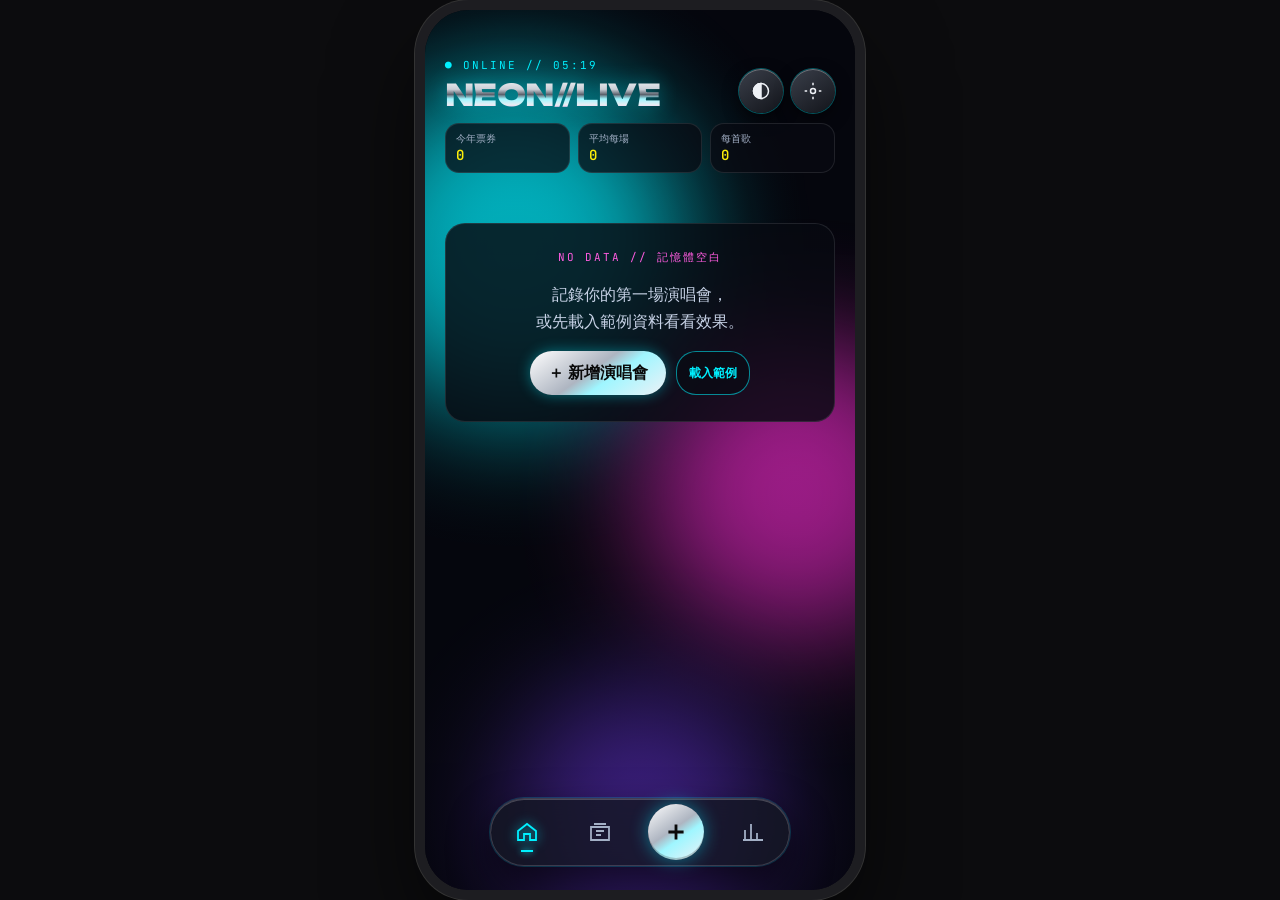
==== index.html @ 644397ce "掃描改回 PP-OCRv5 偵測（1280）並強化 OCR 雜訊容錯 v6 tiny 會把行距窄的票上下行黏在一起；解析支援跨行節目名稱、模糊場館比對、 OCR 漏字的日期時間、區域另起一行；新掃描會" ====
<!doctype html>
<html lang="zh-Hant-TW">
<head>
<meta charset="utf-8">
<meta name="viewport" content="width=device-width, initial-scale=1, viewport-fit=cover">
<title>NEON//LIVE</title>
<meta name="description" content="私人演唱會紀錄：票根、歌單、照片、花費與年度回顧">
<meta name="apple-mobile-web-app-capable" content="yes">
<meta name="mobile-web-app-capable" content="yes">
<meta name="apple-mobile-web-app-status-bar-style" content="black-translucent">
<meta name="apple-mobile-web-app-title" content="NEON LIVE">
<meta name="format-detection" content="telephone=no">
<link rel="manifest" href="manifest.webmanifest">
<link rel="apple-touch-icon" href="icons/apple-touch-icon.png">
<link rel="icon" href="icons/icon-192.png">
<link rel="stylesheet" href="https://fonts.googleapis.com/css2?family=Unbounded:wght@500;800&family=JetBrains+Mono:wght@400;600&display=swap">
<meta name="theme-color" content="#05060d">
<style>
/* 版面基礎：外框、畫面切換、Sheet、提示 */
*{box-sizing:border-box;-webkit-tap-highlight-color:transparent}
html,body{margin:0;height:100%}
body{display:flex;justify-content:center;align-items:center;background:#0c0c0e;-webkit-font-smoothing:antialiased;-webkit-text-size-adjust:100%}
button{font:inherit;color:inherit;background:none;border:0;padding:0;cursor:pointer}
input,textarea,select{font:inherit;font-size:16px;color:inherit}
:focus-visible{outline:2px solid currentColor;outline-offset:2px}
.sr{position:absolute;width:1px;height:1px;overflow:hidden;clip:rect(0 0 0 0);white-space:nowrap}

.app{position:relative;width:100%;max-width:430px;height:100vh;height:100dvh;overflow:hidden}
@media (min-width:600px) and (min-height:900px){
  .app{height:880px;border-radius:44px;box-shadow:0 0 0 10px #1d1d21,0 0 0 11px #333,0 40px 90px rgba(0,0,0,.7)}
}
.screen{position:absolute;inset:0;overflow-y:auto;-webkit-overflow-scrolling:touch;display:none;padding-top:max(env(safe-area-inset-top),24px)}
.screen.on{display:block;animation:pin .28s cubic-bezier(.2,.8,.2,1)}
@keyframes pin{from{opacity:0;transform:translateY(8px)}}

.sheet{position:absolute;inset:0;z-index:50;display:none}
.sheet.on{display:block}
.sheet>.scrim{position:absolute;inset:0;background:rgba(0,0,0,.55);animation:fd .2s}
.sheet>.panel{position:absolute;left:0;right:0;bottom:0;max-height:92%;overflow-y:auto;padding-bottom:max(env(safe-area-inset-bottom),20px);animation:up .32s cubic-bezier(.2,.8,.2,1)}
@keyframes up{from{transform:translateY(100%)}}
@keyframes fd{from{opacity:0}}

.toast{position:absolute;left:16px;right:16px;bottom:120px;z-index:90;padding:12px 14px;opacity:0;transform:translateY(10px);transition:.25s;pointer-events:none;text-align:center}
.toast.on{opacity:1;transform:none}

@media (prefers-reduced-motion:reduce){*,*::before,*::after{animation:none!important;transition:none!important}}
</style>
<style>
.app{color:#eef1f6;font-family:-apple-system,"PingFang TC",sans-serif;background:var(--base);transition:background .4s;
  --chrome:linear-gradient(135deg,#fff 0%,#8d94a0 16%,var(--c2) 30%,#eef1f6 44%,#4d535e 60%,var(--m2) 76%,#f1f4f8 100%);
  --edge:linear-gradient(135deg,#fff,#5d636e 30%,var(--c) 50%,#5d636e 70%,var(--m))}
/* ============ 5 套主題：背景 + 強調色 + 面板 + 票卡底色 一起換 ============ */
.app,[data-theme=aurora]{--c:#00f0ff;--c-rgb:0,240,255;--c2:#9ff6ff;--m:#ff2bd6;--m-rgb:255,43,214;--m2:#ff5ce0;--y:#fcee0a;--y-rgb:252,238,10;--g:#3dffa8;--v:#7a3cff;--v-rgb:122,60,255;
  --mut:#a3b0c6;--panel-rgb:8,10,18;--card1:#141a2a;--card2:#090b14;--cell:#0b0e18;--base:#05060d}
[data-theme=grid]{--c:#ff3db8;--c-rgb:255,61,184;--c2:#ffa3dc;--m:#ff7a1a;--m-rgb:255,122,26;--m2:#ffb070;--y:#ffd23f;--y-rgb:255,210,63;--g:#2ee6ff;--v:#8c28ff;--v-rgb:140,40,255;
  --mut:#c4a8d6;--panel-rgb:20,7,32;--card1:#2a0f3a;--card2:#12061c;--cell:#1a0a26;--base:#0d0418}
[data-theme=prism]{--c:#5fffd2;--c-rgb:95,255,210;--c2:#c8fff0;--m:#b98bff;--m-rgb:185,139,255;--m2:#dcc6ff;--y:#ffe9a8;--y-rgb:255,233,168;--g:#8dffb0;--v:#ff96dc;--v-rgb:255,150,220;
  --mut:#b8b5cc;--panel-rgb:16,16,26;--card1:#1f1d31;--card2:#0e0e18;--cell:#15151f;--base:#0a0a12}
[data-theme=space]{--c:#7fc8ff;--c-rgb:127,200,255;--c2:#cbe8ff;--m:#9b7bff;--m-rgb:155,123,255;--m2:#c4b3ff;--y:#ffe08a;--y-rgb:255,224,138;--g:#7affc8;--v:#5a3cc8;--v-rgb:90,60,200;
  --mut:#9eaacb;--panel-rgb:6,8,20;--card1:#111736;--card2:#060818;--cell:#0a0e22;--base:#03040a}
[data-theme=wave]{--c:#b6ff3b;--c-rgb:182,255,59;--c2:#e1ff9e;--m:#2f7bff;--m-rgb:47,123,255;--m2:#8fb6ff;--y:#ff9f1c;--y-rgb:255,159,28;--g:#3dffa8;--v:#00e5ff;--v-rgb:0,229,255;
  --mut:#a3b6bc;--panel-rgb:6,10,14;--card1:#111a22;--card2:#070b10;--cell:#0b1218;--base:#04070a}
[data-theme=mercury]{--c:#b8e8ff;--c-rgb:184,232,255;--c2:#e6f6ff;--m:#c9cfdb;--m-rgb:201,207,219;--m2:#eef1f6;--y:#ffd36b;--y-rgb:255,211,107;--g:#8affc1;--v:#78829a;--v-rgb:120,130,154;
  --mut:#a7adba;--panel-rgb:14,15,19;--card1:#23262e;--card2:#0f1014;--cell:#17191f;--base:#0b0c10}
[data-theme=laser]{--c:#39ff14;--c-rgb:57,255,20;--c2:#b4ff9e;--m:#ff2244;--m-rgb:255,34,68;--m2:#ff8a9c;--y:#fff200;--y-rgb:255,242,0;--g:#39ff14;--v:#00b4ff;--v-rgb:0,180,255;
  --mut:#a9b3a6;--panel-rgb:8,6,8;--card1:#1a1216;--card2:#0a0608;--cell:#120c0f;--base:#050205}
[data-theme=spot]{--c:#ffd9a0;--c-rgb:255,217,160;--c2:#fff0d6;--m:#ff4d2e;--m-rgb:255,77,46;--m2:#ff9a80;--y:#ffb020;--y-rgb:255,176,32;--g:#9dff8a;--v:#b45a28;--v-rgb:180,90,40;
  --mut:#b9ab98;--panel-rgb:14,10,7;--card1:#2a1f16;--card2:#110c08;--cell:#1a130d;--base:#0b0805}
[data-theme=circuit]{--c:#00ffd0;--c-rgb:0,255,208;--c2:#9dfff0;--m:#ff8a00;--m-rgb:255,138,0;--m2:#ffc070;--y:#ffe14d;--y-rgb:255,225,77;--g:#6bff8a;--v:#0078ff;--v-rgb:0,120,255;
  --mut:#9fb6b1;--panel-rgb:4,12,12;--card1:#0d2224;--card2:#051012;--cell:#081719;--base:#030a0b}
[data-theme=stick]{--c:#ff4fd8;--c-rgb:255,79,216;--c2:#ffb3ee;--m:#8f5bff;--m-rgb:143,91,255;--m2:#c8b0ff;--y:#fff27a;--y-rgb:255,242,122;--g:#5dffc3;--v:#4fc3ff;--v-rgb:79,195,255;
  --mut:#b7a9c9;--panel-rgb:12,6,18;--card1:#26113a;--card2:#10071a;--cell:#190c26;--base:#0a0412}

/* ============ 10 種背景 ============ */
.bg{position:absolute;inset:0;z-index:0;overflow:hidden;pointer-events:none}
.bg::after{content:"";position:absolute;inset:0;background:linear-gradient(180deg,rgba(5,6,13,.15),rgba(5,6,13,.55))}
/* 1 液態極光 */
.bg.aurora{background:var(--base)}
.bg.aurora i{position:absolute;border-radius:50%;filter:blur(60px);opacity:.95}
.bg.aurora i:nth-child(1){width:340px;height:340px;left:-80px;top:8%;background:var(--c);animation:drift1 16s ease-in-out infinite alternate}
.bg.aurora i:nth-child(2){width:300px;height:300px;right:-90px;top:38%;background:var(--m);animation:drift2 19s ease-in-out infinite alternate}
.bg.aurora i:nth-child(3){width:260px;height:260px;left:20%;bottom:-60px;background:var(--v);animation:drift1 22s ease-in-out infinite alternate-reverse}
@keyframes drift1{to{transform:translate(90px,120px) scale(1.25)}}
@keyframes drift2{to{transform:translate(-110px,-90px) scale(.85)}}
/* 2 霓虹網格地平線 */
.bg.grid{background:linear-gradient(180deg,#05040f 0%,#120726 45%,#3a0b45 52%,#05040f 53%)}
.bg.grid .sun{position:absolute;left:50%;top:24%;width:220px;height:220px;margin-left:-110px;border-radius:50%;background:linear-gradient(180deg,var(--y),var(--m) 70%);box-shadow:0 0 80px rgba(var(--m-rgb),.6);-webkit-mask:linear-gradient(#000 52%,transparent 52% 56%,#000 56% 64%,transparent 64% 69%,#000 69% 76%,transparent 76% 82%,#000 82% 87%,transparent 87%);mask:linear-gradient(#000 52%,transparent 52% 56%,#000 56% 64%,transparent 64% 69%,#000 69% 76%,transparent 76% 82%,#000 82% 87%,transparent 87%);opacity:.85}
.bg.grid .floor{position:absolute;left:-50%;right:-50%;top:52%;height:80%;transform-origin:top;transform:perspective(260px) rotateX(62deg);background:repeating-linear-gradient(90deg,rgba(var(--m-rgb),.8) 0 2px,transparent 2px 46px),repeating-linear-gradient(0deg,rgba(var(--c-rgb),.7) 0 2px,transparent 2px 46px);animation:floor 1.4s linear infinite;-webkit-mask:linear-gradient(transparent,#000 30%);mask:linear-gradient(transparent,#000 30%)}
@keyframes floor{to{background-position:0 0,0 46px}}
.bg.grid .hz{position:absolute;left:0;right:0;top:52%;height:2px;background:var(--m2);box-shadow:0 0 20px 4px rgba(var(--m-rgb),.7)}
/* 3 全息稜鏡 */
.bg.prism{background:#07080f}
.bg.prism .foil{position:absolute;inset:-30%;background:conic-gradient(from 0deg at 50% 50%,var(--c),var(--v),var(--m),var(--y),var(--g),var(--c));opacity:.55;filter:blur(24px) saturate(1.4);animation:spin 40s linear infinite}
.bg.prism .sheen{position:absolute;inset:0;background:repeating-linear-gradient(125deg,transparent 0 14px,rgba(255,255,255,.05) 14px 15px),linear-gradient(115deg,transparent 30%,rgba(255,255,255,.18) 45%,transparent 60%);background-size:auto,300% 100%;animation:sheen 7s ease-in-out infinite}
@keyframes sheen{0%{background-position:0 0,120% 0}100%{background-position:0 0,-120% 0}}
/* 4 星塵深空 */
.bg.space{background:radial-gradient(60% 40% at 75% 25%,rgba(var(--v-rgb),.35),transparent 70%),radial-gradient(50% 35% at 20% 70%,rgba(var(--c-rgb),.2),transparent 70%),radial-gradient(40% 30% at 70% 85%,rgba(var(--m-rgb),.22),transparent 70%),#03040a}
.bg.space .st{position:absolute;left:0;top:0;width:2px;height:2px;border-radius:50%;background:transparent}
.bg.space .s1{animation:twinkle 3s ease-in-out infinite alternate}
.bg.space .s2{width:3px;height:3px;filter:drop-shadow(0 0 3px var(--c2));animation:twinkle 5s ease-in-out infinite alternate-reverse}
.bg.space .s3{width:3px;height:3px;animation:float 60s linear infinite}
@keyframes twinkle{from{opacity:.35}to{opacity:1}}
@keyframes float{to{transform:translateY(-200px)}}
/* 5 音波脈衝 */
.bg.wave{background:radial-gradient(80% 50% at 50% 60%,#140a2a,#04050b 75%)}
.bg.wave canvas{position:absolute;inset:0;width:100%;height:100%}
@keyframes spin{to{transform:rotate(360deg)}}
/* 6 液態水銀 */
.bg.mercury{background:radial-gradient(120% 80% at 50% 0%,#2a2d35,var(--base) 70%)}
.bg.mercury i{position:absolute;border-radius:50%;background:radial-gradient(circle at 32% 28%,#fff 0,#dfe3ea 10%,#8d94a0 34%,#3a3f4a 60%,#0b0c10 78%);box-shadow:0 0 50px rgba(var(--c-rgb),.25),inset -10px -14px 30px rgba(var(--c-rgb),.25);animation:merc 16s ease-in-out infinite alternate}
.bg.mercury i:nth-child(1){width:220px;height:220px;left:-60px;top:6%}
.bg.mercury i:nth-child(2){width:150px;height:150px;right:-30px;top:30%;animation-duration:21s;animation-delay:-6s}
.bg.mercury i:nth-child(3){width:260px;height:260px;left:30%;bottom:-90px;animation-duration:25s}
.bg.mercury i:nth-child(4){width:70px;height:70px;left:62%;top:14%;animation-duration:13s;animation-delay:-3s}
.bg.mercury i:nth-child(5){width:44px;height:44px;left:14%;top:58%;animation-duration:11s}
@keyframes merc{50%{transform:translate(30px,-40px) scale(1.08,.93)}100%{transform:translate(-24px,34px) scale(.94,1.07)}}
/* 7 雷射光束 */
.bg.laser{background:radial-gradient(90% 50% at 50% 105%,rgba(var(--m-rgb),.25),transparent 70%),var(--base)}
.bg.laser .beam{position:absolute;left:50%;bottom:-4%;width:3px;height:150%;margin-left:-1px;transform-origin:50% 100%;background:linear-gradient(to top,rgba(var(--c-rgb),1),rgba(var(--c-rgb),0) 85%);box-shadow:0 0 14px 2px rgba(var(--c-rgb),.7);animation:sweep 5s ease-in-out infinite alternate}
.bg.laser .beam:nth-child(even){background:linear-gradient(to top,rgba(var(--m-rgb),1),rgba(var(--m-rgb),0) 85%);box-shadow:0 0 14px 2px rgba(var(--m-rgb),.7);animation-direction:alternate-reverse}
.bg.laser .beam:nth-child(1){animation-delay:0s}.bg.laser .beam:nth-child(2){animation-delay:-1s}.bg.laser .beam:nth-child(3){animation-delay:-2s;animation-duration:6s}.bg.laser .beam:nth-child(4){animation-delay:-3s;animation-duration:7s}.bg.laser .beam:nth-child(5){animation-delay:-4s}.bg.laser .beam:nth-child(6){animation-delay:-2.5s;animation-duration:4s}
.bg.laser .haze{position:absolute;inset:0;background:radial-gradient(60% 30% at 30% 40%,rgba(255,255,255,.05),transparent),radial-gradient(60% 30% at 70% 60%,rgba(255,255,255,.04),transparent);animation:drift1 20s ease-in-out infinite alternate}
@keyframes sweep{from{transform:rotate(-58deg)}to{transform:rotate(58deg)}}
/* 8 舞台聚光 */
.bg.spot{background:radial-gradient(70% 18% at 50% 100%,rgba(var(--y-rgb),.25),transparent 70%),linear-gradient(180deg,#0b0805,#050403)}
.bg.spot .cone{position:absolute;top:-6%;width:300px;height:118%;margin-left:-150px;transform-origin:50% 0;clip-path:polygon(46% 0,54% 0,100% 100%,0 100%);filter:blur(8px);mix-blend-mode:screen;animation:sway 8s ease-in-out infinite alternate}
.bg.spot .cone:nth-child(1){left:12%;background:linear-gradient(to bottom,rgba(var(--c-rgb),.6),transparent 85%)}
.bg.spot .cone:nth-child(2){left:50%;background:linear-gradient(to bottom,rgba(var(--y-rgb),.55),transparent 85%);animation-duration:10s;animation-direction:alternate-reverse}
.bg.spot .cone:nth-child(3){left:88%;background:linear-gradient(to bottom,rgba(var(--m-rgb),.55),transparent 85%);animation-delay:-4s}
.bg.spot .dust{position:absolute;inset:0;background-image:radial-gradient(1.5px 1.5px at 20% 30%,rgba(255,240,210,.7),transparent),radial-gradient(1px 1px at 60% 50%,rgba(255,240,210,.6),transparent),radial-gradient(1.5px 1.5px at 40% 70%,rgba(255,240,210,.5),transparent),radial-gradient(1px 1px at 80% 20%,rgba(255,240,210,.6),transparent);background-size:180px 220px;animation:float 40s linear infinite}
@keyframes sway{from{transform:rotate(-20deg)}to{transform:rotate(20deg)}}
/* 9 電路脈絡 */
.bg.circuit{background:radial-gradient(80% 60% at 50% 40%,#06191a,var(--base) 75%)}
.bg.circuit svg{position:absolute;inset:0;width:100%;height:100%}
.bg.circuit .base{fill:none;stroke:rgba(var(--c-rgb),.16);stroke-width:2}
.bg.circuit .pulse{fill:none;stroke:var(--c);stroke-width:2.5;stroke-linecap:round;stroke-dasharray:36 520;animation:flow 5s linear infinite;filter:drop-shadow(0 0 5px var(--c))}
.bg.circuit .pulse.o{stroke:var(--m);filter:drop-shadow(0 0 5px var(--m))}
.bg.circuit circle{fill:var(--base);stroke:rgba(var(--c-rgb),.5);stroke-width:2}
@keyframes flow{from{stroke-dashoffset:0}to{stroke-dashoffset:-556}}
/* 10 螢光棒人海 */
.bg.stick{background:radial-gradient(80% 40% at 50% 0%,rgba(var(--m-rgb),.35),transparent 70%),var(--base)}
.bg.stick canvas{position:absolute;inset:0;width:100%;height:100%}

.screen{z-index:2;padding:max(env(safe-area-inset-top),48px) 0 120px}
.mono{font-family:"JetBrains Mono",monospace}
.kick{font:11px "JetBrains Mono",monospace;letter-spacing:.18em;color:var(--c)}
.hd{display:flex;justify-content:space-between;align-items:flex-end;padding:0 20px;gap:8px}
.ct{margin:4px 0 0;font:800 30px Unbounded,sans-serif;letter-spacing:-.02em;background:linear-gradient(180deg,#fff 0%,#c9ced6 36%,#5d636e 50%,var(--c2) 62%,#e9edf3 78%,var(--m2) 100%);-webkit-background-clip:text;background-clip:text;color:transparent;filter:drop-shadow(0 0 10px rgba(var(--c-rgb),.35))}
.knob{width:44px;height:44px;border-radius:22px;display:grid;place-items:center;flex:none;background:linear-gradient(145deg,#3a3f4a,#12141a);box-shadow:inset 0 1px 0 rgba(255,255,255,.3),0 0 0 1px rgba(var(--c-rgb),.35),0 6px 16px rgba(0,0,0,.5)}
.edge{padding:1px;border-radius:18px;background:var(--edge)}
.edge>.in{border-radius:17px;background:rgba(var(--panel-rgb),.9)}
.cdbar{margin:14px 20px 0;display:block;width:calc(100% - 40px);text-align:left}
.cdbar .in{padding:10px 14px;display:flex;align-items:center;gap:12px}
.cd{display:flex;gap:5px;font-family:"JetBrains Mono",monospace;text-align:center}
.cd b{display:block;font-size:19px;font-weight:600;color:var(--c);text-shadow:0 0 10px rgba(var(--c-rgb),.7)}
.cd small{font-size:9px;color:var(--mut)}
.cd i{font-style:normal;font-size:19px;color:#3a4357}
.money{margin:10px 20px 0;display:grid;grid-template-columns:1fr 1fr 1fr;gap:8px;width:calc(100% - 40px);text-align:left}
.money span{padding:8px 10px;border-radius:14px;background:rgba(var(--panel-rgb),.75);border:1px solid rgba(255,255,255,.1)}
.money small{display:block;font-size:10px;color:var(--mut)}
.money b{font:600 14px "JetBrains Mono",monospace;color:var(--y)}
.track{display:flex;overflow-x:auto;scroll-snap-type:x mandatory;padding:18px calc(50% - 140px) 14px;scrollbar-width:none}
.track::-webkit-scrollbar{display:none}
.tk{flex:0 0 280px;height:430px;margin:0 -16px;scroll-snap-align:center;border-radius:30px;padding:3px;background:var(--chrome);box-shadow:0 30px 60px rgba(0,0,0,.65),0 0 36px rgba(var(--c-rgb),.2),0 0 60px rgba(var(--m-rgb),.14);text-align:left;transition:transform .08s linear;
  -webkit-mask:radial-gradient(circle 12px at 0 247px,transparent 97%,#000) left/51% 100% no-repeat,radial-gradient(circle 12px at 100% 247px,transparent 97%,#000) right/51% 100% no-repeat;
  mask:radial-gradient(circle 12px at 0 247px,transparent 97%,#000) left/51% 100% no-repeat,radial-gradient(circle 12px at 100% 247px,transparent 97%,#000) right/51% 100% no-repeat}
.tk .in{position:relative;display:flex;flex-direction:column;height:100%;border-radius:27px;overflow:hidden;background:linear-gradient(170deg,var(--card1),var(--card2) 70%)}
.tk .art{position:relative;display:block;height:244px}
.tk .art::after{content:"";position:absolute;inset:0;background:repeating-linear-gradient(105deg,transparent 0 16px,rgba(200,230,255,.1) 16px 17px),linear-gradient(to top,rgba(9,11,20,.95),transparent 55%)}
.tk .st{position:absolute;top:14px;left:16px;z-index:1;font:10px "JetBrains Mono",monospace;letter-spacing:.18em;padding:3px 7px;border:1px solid currentColor;background:rgba(0,0,0,.45)}
.tk .px{position:absolute;top:12px;right:16px;z-index:1;font:600 12px "JetBrains Mono",monospace;color:var(--y);padding:3px 8px;border-radius:10px;background:rgba(0,0,0,.5)}
.tk .day{position:absolute;left:16px;bottom:12px;z-index:1;font:800 48px/1 Unbounded,sans-serif;text-shadow:0 0 18px rgba(var(--c-rgb),.5)}
.tk .day small{font:600 14px "JetBrains Mono","PingFang TC",monospace;margin-left:8px;color:#c7d2e6;letter-spacing:.06em;text-shadow:none}
.tk .tear{display:block;border-top:2px dashed rgba(255,255,255,.22);margin:0 18px}
.tk .mt{padding:14px 18px 0;display:flex;flex-direction:column;gap:4px}
.tk .ar{font:800 20px Unbounded,-apple-system,"PingFang TC",sans-serif;white-space:nowrap;overflow:hidden;text-overflow:ellipsis}
.tk .ft{margin-top:auto;padding:0 18px 18px;display:flex;justify-content:space-between;align-items:flex-end}
.bc{width:96px;height:26px;opacity:.8;background:repeating-linear-gradient(90deg,#c7d2e6 0 2px,transparent 2px 4px,#c7d2e6 4px 5px,transparent 5px 8px,#c7d2e6 8px 11px,transparent 11px 13px)}
.holo{position:absolute;top:0;right:0;bottom:0;width:5px;background:linear-gradient(180deg,var(--c),var(--m),var(--y),var(--g),var(--c));background-size:100% 300%;opacity:.75;animation:holo 6s linear infinite}
@keyframes holo{to{background-position:0 300%}}
.dots{display:flex;justify-content:center;gap:6px}
.dots span{width:6px;height:6px;border-radius:3px;background:#3a4357;transition:width .2s}
.dots span.on{width:22px;background:var(--c);box-shadow:0 0 8px var(--c)}
.c{color:var(--c)}.m{color:var(--m2)}.y{color:var(--y)}.g{color:var(--g)}
.search{margin:16px 20px 12px}
.search .in{display:flex;align-items:center;gap:8px;padding:0 14px}
.search input{flex:1;min-height:46px;background:none;border:0;outline:0}
.seg{display:flex;gap:6px;padding:0 20px 8px;overflow-x:auto}
.seg button{min-height:36px;padding:0 14px;border-radius:18px;border:1px solid rgba(255,255,255,.16);font-size:13px;color:var(--mut);flex:none;background:rgba(var(--panel-rgb),.6)}
.seg button[aria-pressed=true]{background:var(--chrome);color:#0a0a0a;font-weight:700;border-color:transparent}
.row{display:flex;margin:0 20px 12px;width:calc(100% - 40px);border-radius:20px;padding:2px;background:var(--chrome);text-align:left}
.row .in{flex:1;display:flex;border-radius:18px;overflow:hidden;background:linear-gradient(170deg,var(--card1),var(--card2))}
.row .sw{width:70px;flex:none;display:flex;flex-direction:column;align-items:center;justify-content:center;border-right:2px dashed rgba(255,255,255,.2)}
.row .sw b{font:800 24px Unbounded,sans-serif}
.row .sw small{font:10px "JetBrains Mono",monospace;color:var(--mut)}
.row .tx{flex:1;min-width:0;padding:12px 14px}
.row .tx b{display:block;white-space:nowrap;overflow:hidden;text-overflow:ellipsis}
.row .tx span{font-size:13px;color:var(--mut)}
.row .pr{padding:12px 14px 12px 0;text-align:right;font:600 13px "JetBrains Mono",monospace;color:var(--y);align-self:center}
.glass{margin:0 20px 12px;padding:16px;border-radius:20px;background:rgba(var(--panel-rgb),.82);border:1px solid rgba(255,255,255,.1)}
.big{font:800 32px Unbounded,sans-serif;line-height:1.1}
.lbl{font-size:12px;color:var(--mut)}
.g2{display:grid;grid-template-columns:1fr 1fr;gap:14px}
.meter{height:6px;border-radius:3px;background:rgba(255,255,255,.08);margin-top:4px}
.meter i{display:block;height:100%;border-radius:3px;background:linear-gradient(90deg,var(--c),var(--m));box-shadow:0 0 10px rgba(var(--c-rgb),.5)}
.meter.gold i{background:linear-gradient(90deg,var(--y),var(--m2))}
.vbars{display:flex;align-items:flex-end;gap:10px;height:130px}
.vbars div{flex:1;display:flex;flex-direction:column;align-items:center;justify-content:flex-end;height:100%;gap:4px;font:11px "JetBrains Mono",monospace;color:var(--mut)}
.vbars i{display:block;width:100%;max-width:30px;border-radius:6px 6px 0 0}
nav.pill{position:absolute;left:50%;bottom:max(env(safe-area-inset-bottom),24px);transform:translateX(-50%);z-index:20;width:300px;height:68px;border-radius:34px;display:flex;align-items:center;justify-content:space-around;background:rgba(20,24,34,.78);border:1px solid rgba(255,255,255,.16);box-shadow:inset 0 1px 0 rgba(255,255,255,.22),0 0 0 1px rgba(var(--c-rgb),.18),0 18px 40px rgba(0,0,0,.65);-webkit-backdrop-filter:blur(20px);backdrop-filter:blur(20px)}
nav.pill button{position:relative;width:48px;height:48px;display:grid;place-items:center;color:var(--mut)}
nav.pill button[aria-current]{color:var(--c)}
nav.pill button[aria-current] svg{filter:drop-shadow(0 0 6px rgba(var(--c-rgb),.8))}
nav.pill button[aria-current]::after{content:"";position:absolute;bottom:4px;left:18px;width:12px;height:2px;background:var(--c);box-shadow:0 0 6px var(--c)}
nav.pill .add{width:56px;height:56px;border-radius:28px;color:#0a0a0a;background:linear-gradient(145deg,#fff,#aeb5c1 45%,var(--c2) 60%,#eef1f6);box-shadow:0 0 18px rgba(var(--c-rgb),.45),inset 0 -2px 0 rgba(0,0,0,.2)}
.case{position:relative;height:226px;margin-top:12px}
.disc{position:absolute;left:160px;top:12px;width:196px;height:196px;border-radius:98px;background:conic-gradient(#d9dee6,var(--c),var(--v),var(--m),var(--y),var(--c2),#f1f4f8,#d9dee6);box-shadow:0 0 40px rgba(var(--m-rgb),.35),0 20px 40px rgba(0,0,0,.6);animation:spin 8s linear infinite}
.disc::before{content:"";position:absolute;inset:0;border-radius:50%;background:repeating-radial-gradient(circle,transparent 0 3px,rgba(0,0,0,.1) 3px 4px)}
.disc::after{content:"";position:absolute;left:78px;top:78px;width:40px;height:40px;border-radius:20px;background:var(--card2);border:6px solid #c9ced6;box-sizing:border-box}
.jewel{position:absolute;left:20px;top:0;width:214px;height:214px;border-radius:18px;padding:2px;background:var(--chrome);box-shadow:0 24px 50px rgba(0,0,0,.65)}
.jewel div{position:relative;width:100%;height:100%;border-radius:16px;overflow:hidden;display:flex;align-items:flex-end;padding:14px;box-sizing:border-box;font:800 26px/.95 Unbounded,-apple-system,"PingFang TC",sans-serif;text-shadow:0 0 16px rgba(var(--c-rgb),.6);word-break:break-all}
.facts{display:grid;grid-template-columns:repeat(3,1fr);gap:1px;background:rgba(160,180,220,.16);border-radius:17px;overflow:hidden;margin:0}
.facts div{background:var(--cell);padding:8px 10px;min-width:0}
.facts dt{font:9px "JetBrains Mono",monospace;letter-spacing:.16em;color:var(--mut)}
.facts dd{margin:2px 0 0;font-size:13px;white-space:nowrap;overflow:hidden;text-overflow:ellipsis}
.receipt{margin:12px 16px 0;padding:14px 16px;border-radius:18px;background:rgba(var(--panel-rgb),.88);border:1px solid rgba(var(--y-rgb),.35);font-family:"JetBrains Mono",monospace;font-size:13px}
.receipt .ln{display:flex;justify-content:space-between;padding:4px 0;color:#c7d2e6}
.receipt .tot{border-top:1px dashed rgba(255,255,255,.25);margin-top:6px;padding-top:8px;font-size:16px;color:var(--y);font-weight:600}
.sl{margin:12px 16px 0;padding:4px 14px;border-radius:18px;background:rgba(var(--panel-rgb),.82);border:1px solid rgba(255,255,255,.1)}
.sl div{display:flex;align-items:center;gap:12px;min-height:42px;border-bottom:1px solid rgba(255,255,255,.07)}
.sl div:last-child{border:0}
.sl span{font:12px "JetBrains Mono",monospace;width:20px}
.sl .h{font:10px "JetBrains Mono",monospace;letter-spacing:.25em;color:var(--m2);min-height:30px}
.cbtn{min-height:44px;padding:0 18px;border-radius:22px;font-weight:700;color:#0a0a0a;background:linear-gradient(145deg,#fff,#aeb5c1 45%,var(--c2) 60%,#eef1f6);box-shadow:0 0 14px rgba(var(--c-rgb),.4)}
.bgpick{display:grid;grid-template-columns:1fr 1fr;gap:10px}
.bgpick button{position:relative;height:96px;border-radius:16px;overflow:hidden;text-align:left;padding:10px;display:flex;align-items:flex-end;font-size:13px;font-weight:700;border:2px solid transparent;text-shadow:0 1px 4px #000}
.bgpick .sw3{position:absolute;left:10px;top:10px;display:flex;gap:4px}.bgpick .sw3 i{width:12px;height:12px;border-radius:6px;box-shadow:0 0 0 1px rgba(0,0,0,.5)}
.bgpick button[aria-pressed=true]{border-color:#fff;box-shadow:0 0 16px rgba(var(--c-rgb),.5)}
.bgpick button[aria-pressed=true]::after{content:"使用中";position:absolute;top:8px;right:8px;font-size:10px;padding:2px 6px;border-radius:8px;background:#fff;color:#0a0a0a;text-shadow:none}
.sheet .panel{background:linear-gradient(180deg,var(--card1),var(--card2));border-radius:28px 28px 0 0;padding:10px 20px;box-shadow:0 -1px 0 rgba(var(--c-rgb),.5),0 -20px 60px rgba(var(--c-rgb),.12)}
.grab{width:40px;height:5px;border-radius:3px;background:#3a4357;margin:0 auto 10px}
.f{display:flex;flex-direction:column;gap:12px}
.edhd{position:sticky;top:-10px;z-index:5;display:flex;justify-content:space-between;align-items:center;margin:-10px -20px 0;padding:10px 20px;background:rgba(var(--panel-rgb),.82);-webkit-backdrop-filter:blur(16px);backdrop-filter:blur(16px);border-bottom:1px solid rgba(var(--c-rgb),.18)}   /* 取消／儲存固定在頂端 */
.f label{display:flex;flex-direction:column;gap:6px;font:11px "JetBrains Mono",monospace;letter-spacing:.14em;color:var(--c)}
.f input,.f textarea,.f select{min-height:48px;padding:12px 14px;border-radius:14px;border:1px solid rgba(255,255,255,.14);background:rgba(var(--panel-rgb),.75);color:#eef1f6;font-family:-apple-system,"PingFang TC",sans-serif;letter-spacing:0;-webkit-appearance:none;appearance:none;width:100%}
.f input:focus,.f textarea:focus,.f select:focus{outline:0;border-color:var(--c);box-shadow:0 0 16px rgba(var(--c-rgb),.3)}
.two{display:grid;grid-template-columns:minmax(0,1fr) minmax(0,1fr);gap:10px}
.three{display:grid;grid-template-columns:minmax(0,1.4fr) minmax(0,.8fr) minmax(0,1fr);gap:8px}
.calc{border-radius:14px;padding:12px 14px;background:rgba(var(--y-rgb),.07);border:1px solid rgba(var(--y-rgb),.35);font:13px "JetBrains Mono",monospace;color:#c7d2e6}
.calc b{display:block;font-size:20px;color:var(--y)}
.rate{display:flex;gap:2px}
.rate input{position:absolute;opacity:0}
.rate label{font-size:28px;color:#3a4357;min-width:40px;min-height:44px;display:grid;place-items:center}
.rate input:checked+label{color:var(--y);text-shadow:0 0 10px rgba(var(--y-rgb),.6)}
.toast{border-radius:16px;background:rgba(var(--panel-rgb),.95);border:1px solid var(--c);font:13px "JetBrains Mono",monospace;box-shadow:0 0 20px rgba(var(--c-rgb),.25)}

/* ============ 搶票待辦 ============ */
.todo{margin:10px 20px 0}
.todo .in{padding:12px 14px}
.todo .it{display:flex;align-items:center;gap:8px;min-height:54px;border-top:1px solid rgba(255,255,255,.08)}
.todo .it:nth-child(2){border-top:0}
.todo .t{flex:1;min-width:0;text-align:left;min-height:44px}
.todo .t b{display:block;white-space:nowrap;overflow:hidden;text-overflow:ellipsis}
.cdn{display:block;font:600 12px "JetBrains Mono",monospace;color:var(--y)}
.cdn.live{color:var(--m2);animation:pulse .9s ease-in-out infinite alternate}
@keyframes pulse{to{opacity:.45}}
.chipbtn{min-height:40px;padding:0 12px;border-radius:20px;border:1px solid rgba(var(--c-rgb),.55);color:var(--c);font-size:12px;font-weight:700;flex:none;background:rgba(var(--panel-rgb),.6)}
.chipbtn.solid{background:var(--c);color:#0a0a0a;border-color:transparent}
.chipbtn.warn{border-color:rgba(255,255,255,.2);color:var(--mut)}
/* ============ 檔案庫檢視切換 ============ */
.vt{display:flex;gap:4px;margin:0 20px 10px;padding:3px;border-radius:14px;background:rgba(var(--panel-rgb),.75);border:1px solid rgba(255,255,255,.1)}
.vt button{flex:1;min-height:38px;border-radius:11px;font-size:13px;color:var(--mut)}
.vt button[aria-pressed=true]{background:rgba(var(--c-rgb),.18);color:var(--c);font-weight:700}
.tiles{display:grid;grid-template-columns:1fr 1fr;gap:12px;padding:0 20px}
.tile{border-radius:18px;padding:2px;background:var(--chrome);text-align:left}
.tile .in{display:block;border-radius:16px;overflow:hidden;background:var(--card2)}
.tile .cv{position:relative;display:block;height:130px}
.tile .cv b{position:absolute;left:10px;bottom:6px;font:800 26px Unbounded,sans-serif;text-shadow:0 0 12px rgba(0,0,0,.9)}
.tile .tt{display:block;padding:8px 10px 10px;font-size:14px;font-weight:700;white-space:nowrap;overflow:hidden;text-overflow:ellipsis}
.tile .tt small{display:block;font-weight:500;color:var(--mut);font-size:12px}
/* ============ 月曆 ============ */
.cal{margin:0 20px 12px;padding:12px;border-radius:20px;background:rgba(var(--panel-rgb),.86);border:1px solid rgba(255,255,255,.1)}
.cal .mh{display:flex;justify-content:space-between;align-items:center;margin-bottom:10px}
.cal .mh b{font:800 17px Unbounded,-apple-system,"PingFang TC",sans-serif}
.cal .wk,.cal .days{display:grid;grid-template-columns:repeat(7,minmax(0,1fr));gap:4px}
.cal .wk span{text-align:center;font:10px "JetBrains Mono",monospace;color:var(--mut);padding-bottom:4px}
.cal .d{position:relative;min-height:46px;aspect-ratio:1/1.1;border-radius:10px;font:12px "JetBrains Mono",monospace;color:#c7d2e6;padding:4px 5px;text-align:left;display:flex;align-items:flex-start;overflow:hidden;background:rgba(255,255,255,.03)}
.cal .d.out{opacity:.28}
.cal .d.today{box-shadow:inset 0 0 0 1.5px var(--c)}
.cal .d.has{color:#fff;font-weight:600;text-shadow:0 1px 3px #000;box-shadow:0 0 12px rgba(var(--m-rgb),.4)}
.cal .d.sel{outline:2px solid #fff;outline-offset:1px}
.cal .d .n{position:absolute;right:3px;bottom:3px;font-size:9px;background:rgba(0,0,0,.65);padding:0 4px;border-radius:6px}
.cal .d .sale{position:absolute;left:5px;bottom:5px;width:7px;height:7px;border-radius:4px;background:var(--y);box-shadow:0 0 6px var(--y)}
.legend{display:flex;gap:14px;margin-top:10px;font-size:11px;color:var(--mut);align-items:center}
.legend i{display:inline-block;width:10px;height:10px;border-radius:3px;margin-right:4px;vertical-align:-1px}
/* ============ 詳情分頁 ============ */
.coverbtn{position:absolute;left:28px;top:168px;z-index:2;min-height:36px;padding:0 12px;border-radius:18px;background:rgba(0,0,0,.65);border:1px solid rgba(255,255,255,.35);color:#fff;font-size:12px;font-weight:700;display:flex;align-items:center;gap:6px;cursor:pointer}
.case .jewel div{background-size:cover!important;background-position:center!important}
.dtabs{position:sticky;top:0;z-index:5;display:grid;grid-template-columns:repeat(4,1fr);gap:4px;margin:14px 16px 0;padding:3px;border-radius:16px;background:rgba(var(--panel-rgb),.94);border:1px solid rgba(255,255,255,.1);-webkit-backdrop-filter:blur(12px);backdrop-filter:blur(12px)}
.dtabs button{min-height:42px;border-radius:13px;font-size:13px;color:var(--mut)}
.dtabs button[aria-selected=true]{background:var(--chrome);color:#0a0a0a;font-weight:700}
.steps{display:flex;margin:12px 16px 0;padding:14px 6px 10px;border-radius:18px;background:rgba(var(--panel-rgb),.86);border:1px solid rgba(255,255,255,.1)}
.steps .s{flex:1;display:flex;flex-direction:column;align-items:center;gap:6px;font-size:11px;color:var(--mut);position:relative}
.steps .s i{width:14px;height:14px;border-radius:7px;border:2px solid #3a4357;background:var(--card2);position:relative;z-index:1}
.steps .s::before{content:"";position:absolute;top:6px;right:50%;width:100%;height:2px;background:#3a4357}
.steps .s:first-child::before{display:none}
.steps .s.done i{background:var(--c);border-color:var(--c);box-shadow:0 0 8px var(--c)}
.steps .s.done::before{background:var(--c)}
.steps .s.cur{color:#fff;font-weight:700}
.acts{display:flex;flex-wrap:wrap;gap:8px;margin:10px 16px 0}
.salebox{margin:10px 16px 0;padding:12px 14px;border-radius:16px;border:1px solid rgba(var(--y-rgb),.4);background:rgba(var(--y-rgb),.07)}
.empty{margin:12px 16px 0;padding:22px 16px;border-radius:18px;text-align:center;color:var(--mut);background:rgba(var(--panel-rgb),.8);border:1px dashed rgba(255,255,255,.15)}
/* ============ 照片 ============ */
.ph-sec{margin:12px 16px 0;padding:12px;border-radius:18px;background:rgba(var(--panel-rgb),.86);border:1px solid rgba(255,255,255,.1)}
.ph-grid{display:grid;grid-template-columns:repeat(3,minmax(0,1fr));gap:6px;margin-top:8px}
.ph{position:relative;aspect-ratio:1;border-radius:10px;background-size:cover;background-position:center;overflow:hidden}
.ph>button.open{position:absolute;inset:0}
.ph .x{position:absolute;top:2px;right:2px;width:32px;height:32px;border-radius:16px;background:rgba(0,0,0,.65);color:#fff;font-size:16px}
.ph .cv{position:absolute;left:4px;bottom:4px;min-height:26px;padding:0 8px;border-radius:13px;background:rgba(0,0,0,.65);color:#fff;font-size:11px;font-weight:700}
.ph .cv.on{background:var(--c);color:#0a0a0a}
.addph{aspect-ratio:1;border-radius:10px;border:1.5px dashed rgba(var(--c-rgb),.6);display:flex;flex-direction:column;align-items:center;justify-content:center;gap:2px;color:var(--c);font-size:24px;cursor:pointer}
.addph small{font-size:11px}
.coverpick{display:flex;align-items:center;gap:12px;padding:10px;border-radius:14px;border:1px dashed rgba(var(--c-rgb),.55);cursor:pointer;letter-spacing:0}
.coverpick .pv{width:64px;height:64px;border-radius:12px;flex:none;background:rgba(255,255,255,.06) center/cover;display:grid;place-items:center;color:var(--c);font-size:22px}
/* ============ 分享 ============ */
.tpl{display:grid;grid-template-columns:repeat(3,1fr);gap:6px;margin:6px 0 12px}
.tpl button{min-height:42px;border-radius:12px;border:1px solid rgba(255,255,255,.16);font-size:13px;color:var(--mut)}
.tpl button[aria-pressed=true]{background:var(--chrome);color:#0a0a0a;font-weight:700;border-color:transparent}
.preview{display:block;width:58%;aspect-ratio:9/16;margin:0 auto 12px;border-radius:14px;background:rgba(255,255,255,.05);box-shadow:0 10px 30px rgba(0,0,0,.6);object-fit:cover}
/* ============ 藝人頁 ============ */
.ahero{position:relative;margin:14px 16px 0;height:220px;border-radius:24px;padding:3px;background:var(--chrome)}
.ahero .in{position:relative;height:100%;border-radius:21px;overflow:hidden;display:flex;flex-direction:column;justify-content:flex-end;padding:16px}
.ahero .in::before{content:"";position:absolute;inset:0;background:linear-gradient(to top,rgba(0,0,0,.85),transparent 65%)}
.ahero h2{position:relative;margin:0;font:800 28px/1.1 Unbounded,-apple-system,"PingFang TC",sans-serif;text-shadow:0 0 18px rgba(var(--c-rgb),.6)}
.ahero p{position:relative;margin:4px 0 0;font-size:13px;color:#dfe6f2}
.kpis{display:grid;grid-template-columns:repeat(3,1fr);gap:8px;margin:12px 16px 0}
.kpis div{padding:10px;border-radius:14px;background:rgba(var(--panel-rgb),.85);border:1px solid rgba(255,255,255,.1)}
.kpis b{display:block;font:700 18px "JetBrains Mono",monospace}
.kpis small{font-size:11px;color:var(--mut)}
.linkname{text-align:left;font:inherit;color:inherit;display:inline-flex;align-items:center;gap:6px;min-height:44px}
.linkname svg{flex:none;opacity:.7}
/* ============ 足跡印章 ============ */
.stamps{display:grid;grid-template-columns:repeat(3,minmax(0,1fr));gap:10px}
.stamp{aspect-ratio:1;border-radius:50%;border:3px double currentColor;display:flex;flex-direction:column;align-items:center;justify-content:center;text-align:center;padding:8px;font-size:11px;line-height:1.25;background:radial-gradient(circle,rgba(255,255,255,.04),transparent 70%)}
.stamp b{font-size:12px;display:block;max-width:100%;overflow:hidden;text-overflow:ellipsis;white-space:nowrap}
.stamp .ct{font:800 18px Unbounded,sans-serif;background:none;-webkit-background-clip:initial;background-clip:initial;color:inherit;filter:none;margin:2px 0}
.citychips{display:flex;flex-wrap:wrap;gap:8px}
.citychips span{padding:8px 12px;border-radius:16px;background:rgba(var(--c-rgb),.1);border:1px solid rgba(var(--c-rgb),.35);font-size:13px}
.citychips b{font-family:"JetBrains Mono",monospace;color:var(--c);margin-left:4px}
.catchip{display:inline-block;font-size:10px;padding:2px 7px;border-radius:8px;margin-left:6px;vertical-align:2px;background:rgba(var(--y-rgb),.15);color:var(--y);border:1px solid rgba(var(--y-rgb),.4)}
/* ============ 年度回顧 ============ */
.wentry{display:flex;align-items:center;gap:12px;width:calc(100% - 40px);margin:0 20px 12px;padding:14px 16px;border-radius:20px;text-align:left;color:#0a0a0a;background:var(--chrome);box-shadow:0 0 24px rgba(var(--c-rgb),.35)}
.wentry b{display:block;font:800 17px Unbounded,-apple-system,"PingFang TC",sans-serif}
.wentry small{font-size:12px}
.wrapped{position:absolute;inset:0;z-index:85;display:none;overflow:hidden;background:var(--base)}
.wrapped.on{display:block}
.wrapped .wb{position:absolute;top:max(env(safe-area-inset-top),16px);left:12px;right:60px;display:flex;gap:4px;z-index:4}
.wrapped .wb i{flex:1;height:3px;border-radius:2px;background:rgba(255,255,255,.25);overflow:hidden}
.wrapped .wb i b{display:block;height:100%;width:0;background:#fff}
.wrapped .wb i.done b{width:100%}
.wrapped .wb i.cur b{animation:wfill 6s linear forwards}
.wrapped.paused .wb i.cur b{animation-play-state:paused}
@keyframes wfill{to{width:100%}}
.wrapped .wx{position:absolute;top:calc(max(env(safe-area-inset-top),16px) - 14px);right:8px;z-index:5;width:44px;height:44px;display:grid;place-items:center;color:#fff}
.wrapped .tap{position:absolute;inset:0;z-index:2;display:grid;grid-template-columns:1fr 2fr}
.wrapped .tap button{height:100%}
.wslide{position:absolute;inset:0;padding:90px 28px 70px;display:flex;flex-direction:column;justify-content:center;gap:12px;animation:pin .45s cubic-bezier(.2,.8,.2,1)}
.wslide .k{font:12px "JetBrains Mono",monospace;letter-spacing:.2em;color:var(--c)}
.wslide h3{margin:0;font:800 30px/1.25 Unbounded,-apple-system,"PingFang TC",sans-serif}
.wnum{font:800 110px/1 Unbounded,sans-serif;background:var(--chrome);-webkit-background-clip:text;background-clip:text;color:transparent;filter:drop-shadow(0 0 18px rgba(var(--c-rgb),.45))}
.wnum.sm{font-size:56px}
.wslide p{margin:0;font-size:16px;color:#d8e0ee;line-height:1.6}
.wslide .z{position:relative;z-index:3}
.wmonths{display:flex;align-items:flex-end;gap:5px;height:90px;margin-top:10px}
.wmonths div{flex:1;display:flex;flex-direction:column;align-items:center;justify-content:flex-end;height:100%;gap:4px;font:10px "JetBrains Mono",monospace;color:var(--mut)}
.wmonths i{display:block;width:100%;border-radius:4px 4px 0 0;background:linear-gradient(to top,rgba(var(--m-rgb),.4),var(--m));min-height:2px}
.wcover{width:200px;height:200px;border-radius:24px;padding:3px;background:var(--chrome);box-shadow:0 0 50px rgba(var(--m-rgb),.5)}
.wcover div{width:100%;height:100%;border-radius:21px}
.wsum{display:grid;grid-template-columns:1fr 1fr;gap:10px}
.wsum div{padding:12px;border-radius:16px;background:rgba(255,255,255,.06);border:1px solid rgba(255,255,255,.12)}
.wsum b{display:block;font:800 22px Unbounded,-apple-system,"PingFang TC",sans-serif}
.wsum small{font-size:12px;color:var(--mut)}
.wyears{display:flex;gap:8px;flex-wrap:wrap}
.wyears button{min-height:40px;padding:0 16px;border-radius:20px;border:1px solid rgba(255,255,255,.25);font:600 14px "JetBrains Mono",monospace}
.wyears button[aria-pressed=true]{background:var(--chrome);color:#0a0a0a;border-color:transparent}
/* ============ 場館提示 ============ */
.vsug{display:flex;flex-direction:column;margin-top:-6px;border-radius:14px;overflow:hidden;border:1px solid rgba(var(--c-rgb),.45);background:rgba(var(--panel-rgb),.98);box-shadow:0 12px 30px rgba(0,0,0,.5)}
.vsug[hidden]{display:none}
.vsug button{display:flex;justify-content:space-between;align-items:center;gap:10px;min-height:48px;padding:8px 14px;text-align:left;border-top:1px solid rgba(255,255,255,.07);font-size:15px}
.vsug button:first-child{border-top:0}
.vsug button:active,.vsug button:focus-visible{background:rgba(var(--c-rgb),.15)}
.vsug b{font-weight:600}
.vsug span{font-size:12px;color:var(--mut);flex:none}
/* ============ 操作選單 ============ */
.actmenu{position:absolute;z-index:60;min-width:200px;padding:6px;border-radius:18px;background:rgba(var(--panel-rgb),.94);border:1px solid rgba(255,255,255,.14);box-shadow:0 20px 50px rgba(0,0,0,.6);-webkit-backdrop-filter:blur(20px);backdrop-filter:blur(20px)}
.actmenu[hidden]{display:none}
.actmenu .t{padding:6px 10px 4px;font-size:12px;color:var(--mut)}
.actmenu button{display:flex;align-items:center;gap:12px;width:100%;min-height:46px;padding:0 12px;border-radius:12px;font-size:15px;text-align:left}
.actmenu button:active,.actmenu button:focus-visible{background:rgba(255,255,255,.08)}
.actmenu .danger{color:#ff6b81}
/* ============ 數位票根選擇器 ============ */
.f select{display:none}
.f .pickbtn{position:relative;width:100%;min-width:0;min-height:48px;padding:12px 34px 12px 14px;border-radius:14px;border:1px solid rgba(255,255,255,.14);background:rgba(var(--panel-rgb),.75);color:#eef1f6;font:15px -apple-system,"PingFang TC",sans-serif;letter-spacing:0;text-align:left;white-space:nowrap;overflow:hidden;text-overflow:ellipsis}
.f .pickbtn::after{content:"";position:absolute;right:14px;top:50%;width:7px;height:7px;margin-top:-6px;border:solid var(--c);border-width:0 2px 2px 0;transform:rotate(45deg);opacity:.85}
.f .pickbtn.unset{color:#6b7385}
.f .pickbtn:focus-visible,.f .pickbtn.on{outline:0;border-color:var(--c);box-shadow:0 0 16px rgba(var(--c-rgb),.3)}
.tkimp{display:grid;grid-template-columns:1fr 1fr;gap:10px}
.tkimp button{display:flex;align-items:center;justify-content:center;gap:8px;min-height:46px;border-radius:14px;border:1px solid rgba(var(--c-rgb),.45);background:rgba(var(--c-rgb),.08);color:var(--c);font:600 14px -apple-system,"PingFang TC",sans-serif}
.tkimp button:active{background:rgba(var(--c-rgb),.2)}
.tkhint{margin:0 0 10px;font-size:13px;line-height:1.6;color:var(--mut)}
#tkText{width:100%;min-height:150px;padding:12px 14px;border-radius:14px;border:1px solid rgba(255,255,255,.14);background:rgba(var(--panel-rgb),.75);color:#eef1f6;font:14px/1.5 -apple-system,"PingFang TC",sans-serif;resize:vertical}
#tkText:focus{outline:0;border-color:var(--c)}
.tkguide{margin:0 0 12px;padding:0 0 0 20px;display:grid;gap:8px;font-size:13px;line-height:1.6;color:var(--mut)}
.tkguide[hidden]{display:none}
.tkprog{position:relative;height:40px;margin-bottom:10px;border-radius:12px;overflow:hidden;background:rgba(var(--c-rgb),.08);border:1px solid rgba(var(--c-rgb),.35)}
.tkprog[hidden]{display:none}
.tkprog i{position:absolute;left:0;top:0;bottom:0;width:0;background:linear-gradient(90deg,rgba(var(--c-rgb),.35),rgba(var(--m-rgb),.35));transition:width .3s}
.tkprog span{position:relative;display:block;line-height:38px;text-align:center;font:600 13px -apple-system,"PingFang TC",sans-serif;color:#eef1f6}
.scsteps{margin:0;padding-left:20px;color:#c7d2e6;line-height:1.7;font-size:14px}
.tkguide b{color:#eef1f6}
.tkguide em{font-style:normal;color:var(--c)}
.f .filled{border-color:var(--c)!important;box-shadow:0 0 18px rgba(var(--c-rgb),.45)!important;transition:box-shadow .6s,border-color .6s}
.picker{position:absolute;inset:0;z-index:70;display:none}
.picker.on{display:block}
.picker>.scrim{position:absolute;inset:0;background:rgba(0,0,0,.55);animation:fd .2s}
.picker .pk{position:absolute;left:0;right:0;bottom:0;padding:10px 20px max(env(safe-area-inset-bottom),20px);border-radius:28px 28px 0 0;background:linear-gradient(180deg,var(--card1),var(--card2));box-shadow:0 -1px 0 rgba(var(--c-rgb),.55),0 -20px 60px rgba(var(--c-rgb),.16);animation:up .3s cubic-bezier(.2,.8,.2,1)}
.pkhd{display:flex;align-items:center;justify-content:space-between;gap:10px;margin:2px 0 8px}
.pkhd small{display:block;font:11px "JetBrains Mono",monospace;letter-spacing:.16em;color:var(--c)}
.pkhd b{display:block;font:700 19px -apple-system,"PingFang TC",sans-serif;color:#eef1f6;margin-top:2px}
.pkhd span{display:flex;gap:8px}
.pkhd button{min-height:40px;padding:0 14px;border-radius:20px;font:600 14px -apple-system,"PingFang TC",sans-serif;color:var(--c);border:1px solid rgba(var(--c-rgb),.5)}
.pkhd button[hidden]{display:none}
.pkhd .pkclear{color:var(--mut);border-color:rgba(255,255,255,.18)}
.wheels{position:relative;display:grid;height:220px;-webkit-mask:linear-gradient(transparent,#000 28%,#000 72%,transparent);mask:linear-gradient(transparent,#000 28%,#000 72%,transparent)}
.wheels::before{content:"";position:absolute;left:0;right:0;top:90px;height:40px;border-radius:12px;background:rgba(var(--c-rgb),.14);border:1px solid rgba(var(--c-rgb),.45);box-shadow:0 0 18px rgba(var(--c-rgb),.18);pointer-events:none}
.wheel{overflow-y:auto;scroll-snap-type:y mandatory;padding:90px 0;scrollbar-width:none;overscroll-behavior:contain}
.wheel::-webkit-scrollbar{display:none}
.wheel div{height:40px;line-height:40px;text-align:center;scroll-snap-align:center;font:600 19px -apple-system,"PingFang TC",sans-serif;color:#eef1f6;white-space:nowrap}
.wheels.many .wheel div{font-size:17px}
.pkok{display:block;width:100%;margin-top:12px}
.ticketview{position:absolute;inset:0;z-index:88;display:none;flex-direction:column;background:rgba(var(--panel-rgb),.97);-webkit-backdrop-filter:blur(20px);backdrop-filter:blur(20px);padding:max(env(safe-area-inset-top),20px) 0 max(env(safe-area-inset-bottom),18px)}
.ticketview.on{display:flex}
.tvhd{display:flex;justify-content:space-between;align-items:center;padding:0 16px 8px}
.tvhd b{font-size:17px}
.tvtrack{flex:1;min-height:0;display:flex;gap:14px;overflow-x:auto;scroll-snap-type:x mandatory;padding:6px 15%;scrollbar-width:none}
.tvtrack::-webkit-scrollbar{display:none}
.tvs{flex:0 0 70%;scroll-snap-align:center;display:flex;flex-direction:column;align-items:center;gap:8px;min-height:0}
.tvs b{font-size:13px;color:var(--mut);font-weight:600}
.tvimg{flex:1;min-height:0;width:100%;border-radius:16px;overflow:hidden;background:transparent;display:grid;place-items:center}
.tvimg span{font-size:13px;color:var(--mut)}
.tvimg img{width:100%;height:100%;object-fit:contain;display:block}
.tvnav{display:flex;justify-content:center;align-items:center;gap:22px;margin-top:12px}
.tvnav span{font:600 14px "JetBrains Mono",monospace;min-width:64px;text-align:center}
.tvdots{display:flex;justify-content:center;gap:5px;margin:10px 0 14px}
.tvdots i{width:6px;height:6px;border-radius:3px;background:rgba(255,255,255,.25)}
.tvdots i.on{width:18px;background:var(--c)}
.tvbtns{display:grid;grid-template-columns:1fr 1fr;gap:12px;padding:0 16px}
.tvbtns button{min-height:52px;border-radius:26px;font-weight:700;font-size:15px;display:flex;align-items:center;justify-content:center;gap:8px}
.lightbox{position:absolute;inset:0;z-index:70;background:rgba(0,0,0,.94);display:none;align-items:center;justify-content:center}
.lightbox.on{display:flex}
.lightbox img{max-width:100%;max-height:100%}
</style>
</head>
<body>
<div class="app">
  <div class="bg" id="bg" aria-hidden="true"></div>

  <main class="screen" data-screen="home">
    <div class="hd"><div><div class="kick">● ONLINE // <span id="clock"></span></div><h1 class="ct">NEON//LIVE</h1></div>
      <div style="display:flex;gap:8px"><button class="knob" id="cycleBg" aria-label="切換背景"><svg width="20" height="20" viewBox="0 0 24 24" fill="none" stroke="#eef1f6" stroke-width="1.8" aria-hidden="true"><circle cx="12" cy="12" r="9"/><path d="M12 3a9 9 0 0 0 0 18z" fill="#eef1f6"/></svg></button><button class="knob" data-go="sys" aria-label="系統設定"><svg width="20" height="20" viewBox="0 0 24 24" fill="none" stroke="#eef1f6" stroke-width="1.8" aria-hidden="true"><circle cx="12" cy="12" r="3"/><path d="M12 2v3M12 19v3M2 12h3M19 12h3"/></svg></button></div></div>
    <div id="cdwrap"></div>
    <div id="todo"></div>
    <button class="money" data-go="stats" id="money" aria-label="查看花費統計"></button>
    <div class="track" id="track"></div>
    <div class="dots" id="dots" aria-hidden="true"></div>
    <div id="homeEmpty"></div>
  </main>

  <main class="screen" data-screen="archive">
    <div class="hd"><div><div class="kick">ARCHIVE // 全部場次</div><h1 class="ct">ARCHIVE</h1></div></div>
    <label class="search edge" style="display:block"><span class="in"><span class="sr">搜尋</span><svg width="18" height="18" viewBox="0 0 24 24" fill="none" stroke="var(--c)" stroke-width="2" aria-hidden="true"><circle cx="11" cy="11" r="7"/><path d="m20 20-3.5-3.5"/></svg><input id="q" type="search" placeholder="藝人、場館、歌曲"></span></label>
    <div class="seg" id="seg"><button data-f="all" aria-pressed="true">全部</button><button data-f="attended" aria-pressed="false">已參加</button><button data-f="going" aria-pressed="false">即將</button><button data-f="presale" aria-pressed="false">等開賣</button><button data-f="wish" aria-pressed="false">想看</button></div>
    <div class="seg" id="cseg" aria-label="活動分類"></div>
    <div class="vt" id="vt" role="group" aria-label="檢視方式"><button data-v="list" aria-pressed="true">清單</button><button data-v="tiles" aria-pressed="false">卡片</button><button data-v="cal" aria-pressed="false">月曆</button></div>
    <div id="alist"></div>
  </main>

  <main class="screen" data-screen="stats">
    <div class="hd"><div><div class="kick">ANALYTICS // 數據</div><h1 class="ct">STATS</h1></div></div>
    <div class="seg" id="sseg" style="padding-top:14px"><button data-t="money" aria-pressed="true">票價花費</button><button data-t="shows" aria-pressed="false">場次</button><button data-t="map" aria-pressed="false">足跡</button></div>
    <div id="sbody" style="margin-top:6px"></div>
  </main>

  <main class="screen" data-screen="sys">
    <div class="hd"><div><div class="kick">SYSTEM // CONFIG</div><h1 class="ct">SYSTEM</h1></div><button class="knob" data-go="home" aria-label="關閉"><svg width="20" height="20" viewBox="0 0 24 24" fill="none" stroke="#eef1f6" stroke-width="2" aria-hidden="true"><path d="m6 6 12 12M18 6 6 18"/></svg></button></div>
    <div class="glass" style="margin-top:16px"><div class="kick" style="margin-bottom:10px">背景 BACKGROUND</div><div class="bgpick" id="bgpick"></div></div>
    <div class="glass"><div class="kick" style="margin-bottom:8px">票券匯入捷徑 SHORTCUT</div>
      <p class="lbl" style="margin:0 0 12px;line-height:1.6">用 iPhone 內建的文字辨識讀票券照片，在「照片」按分享就能一鍵拷貝票券文字。辨識在手機上完成，不會上傳。</p>
      <button type="button" class="cbtn" id="scInstall" style="width:100%">一鍵安裝「NEON匯入票券」捷徑</button>
      <div class="lbl" style="margin:14px 0 6px;color:#eef1f6;font-weight:600">安裝</div>
      <ol class="scsteps"><li>點上面的按鈕，會跳出分享選單</li><li>App 那一排有「捷徑」就點它；沒有的話往下選「儲存到檔案」，存到「我的 iPhone」</li><li>打開「檔案」App，點剛存的「NEON匯入票券」</li><li>「捷徑」App 會打開，點「加入捷徑」就完成了</li></ol>
      <div class="lbl" style="margin:14px 0 6px;color:#eef1f6;font-weight:600">使用</div>
      <ol class="scsteps"><li>在「照片」打開票券照片，點左下角「分享」</li><li>往下滑，點「NEON匯入票券」（第一次會問能不能存取，選「允許」）</li><li>看到「票券文字已拷貝」通知後，打開 NEON//LIVE → 下方「＋」</li><li>點「貼上票券文字」→ iOS 跳出「貼上」時點一下，欄位就會自動帶入</li></ol>
      <p class="lbl" style="margin:10px 0 0;line-height:1.6">分享選單找不到捷徑：滑到最下面點「編輯動作」，把「NEON匯入票券」加到常用。也可以直接在「捷徑」App 點它，再選一張照片。</p></div>
    <div class="glass"><div class="kick" style="margin-bottom:8px">匯率（約略，換算成台幣）</div><div id="rates" class="mono" style="font-size:13px;color:#c7d2e6;line-height:1.8"></div></div>
    <div class="glass"><div class="kick" style="margin-bottom:8px">資料與備份</div><p class="lbl" style="margin:0 0 12px;line-height:1.6">所有紀錄和照片只存在這支手機上，不會上傳任何伺服器。建議定期匯出備份到「檔案」或 iCloud Drive。</p>
      <div style="display:flex;flex-direction:column;gap:10px"><button class="cbtn" id="btnExport">匯出備份（含照片）</button><label class="chipbtn" style="min-height:44px;display:grid;place-items:center;font-size:14px;cursor:pointer">匯入備份<input type="file" id="importIn" accept="application/json,.json" hidden></label><button class="chipbtn warn" id="btnDemo" style="min-height:44px;font-size:14px">載入範例資料</button></div>
      <p class="lbl mono" id="storageInfo" style="margin:12px 0 0"></p></div>
    <div class="glass"><div class="kick" style="margin-bottom:8px">安裝到主畫面</div><ol style="margin:0;padding-left:20px;color:#c7d2e6;line-height:1.8;font-size:14px"><li>用 Safari 開啟這個網址</li><li>點下方「分享」按鈕</li><li>選「加入主畫面」→「新增」</li><li>之後從主畫面圖示開啟，可離線使用</li></ol></div>
    <div class="glass"><button class="chipbtn warn" id="btnWipe" style="min-height:44px;width:100%;color:#ff6b81;border-color:rgba(255,107,129,.5)">清除全部資料</button><p class="lbl" style="text-align:center;margin:12px 0 0">NEON//LIVE v2.0 · 資料只存在本機</p></div>
  </main>

  <main class="screen" data-screen="detail" id="detail"></main>
  <main class="screen" data-screen="artist" id="artistScreen"></main>

  <nav class="pill" data-nav aria-label="主要分頁">
    <button data-go="home" aria-label="主控台"><svg width="24" height="24" viewBox="0 0 24 24" fill="none" stroke="currentColor" stroke-width="1.8" aria-hidden="true"><path d="M3 11 12 4l9 7v9h-6v-6H9v6H3z"/></svg></button>
    <button data-go="archive" aria-label="檔案庫"><svg width="24" height="24" viewBox="0 0 24 24" fill="none" stroke="currentColor" stroke-width="1.8" aria-hidden="true"><path d="M3 7h18v13H3zM6 4h12M8 11h8M8 15h5"/></svg></button>
    <button class="add" data-new aria-label="新增演唱會"><svg width="26" height="26" viewBox="0 0 24 24" fill="none" stroke="currentColor" stroke-width="2.6" aria-hidden="true"><path d="M12 5v14M5 12h14"/></svg></button>
    <button data-go="stats" aria-label="數據"><svg width="24" height="24" viewBox="0 0 24 24" fill="none" stroke="currentColor" stroke-width="1.8" aria-hidden="true"><path d="M4 20V10M10 20V4M16 20v-7M22 20H2"/></svg></button>
  </nav>

  <div class="sheet" id="add" role="dialog" aria-modal="true" aria-label="新增演唱會">
    <div class="scrim" data-close></div>
    <div class="panel">
      <div class="grab"></div>
      <form class="f" id="addf" novalidate>
        <input type="hidden" name="sid">
        <div class="edhd"><button type="button" data-close style="min-height:44px;color:var(--mut)">取消</button><span class="kick" id="edTitle">NEW.ENTRY</span><button class="cbtn">儲存</button></div>
        <div class="tkimp"><button type="button" id="tkPaste"><svg width="20" height="20" viewBox="0 0 24 24" fill="none" stroke="currentColor" stroke-width="1.8" aria-hidden="true"><rect x="6" y="4" width="12" height="17" rx="2"/><path d="M9 4V3h6v1M9 10h6M9 14h6M9 18h3"/></svg>貼上票券文字</button><button type="button" id="tkScan"><svg width="20" height="20" viewBox="0 0 24 24" fill="none" stroke="currentColor" stroke-width="1.8" aria-hidden="true"><path d="M4 8V5a1 1 0 0 1 1-1h3M16 4h3a1 1 0 0 1 1 1v3M20 16v3a1 1 0 0 1-1 1h-3M8 20H5a1 1 0 0 1-1-1v-3M7 12h10"/></svg>掃描票券照片</button><input type="file" accept="image/*" id="tkFile" hidden></div>
        <label>藝人 *<input name="artist" placeholder="例：DAY6"></label>
        <label>巡演名稱<input name="tour"></label>
        <label class="coverpick"><span class="pv" id="coverPv" aria-hidden="true">＋</span><span><b style="display:block;color:#eef1f6;font:700 14px -apple-system,'PingFang TC',sans-serif">票面封面照片</b><span style="color:var(--mut);font:12px -apple-system,'PingFang TC',sans-serif;letter-spacing:0">選一張現場照或海報，會顯示在票卡上</span></span><input type="file" name="cover" accept="image/*" hidden id="coverIn"></label>
        <label>活動類型<select name="cat"><option value="concert">演唱會</option><option value="fest">音樂祭</option><option value="fanmeet">見面會</option><option value="musical">音樂劇</option><option value="other">其他</option></select></label>
        <div class="two"><label>狀態<select name="status"><option value="">依日期自動</option><option value="wish">想看</option><option value="presale">等開賣</option><option value="going">已購票</option><option value="attended">已參加</option></select></label><label>開賣時間<input name="sale" type="hidden"></label></div>
        <div class="two"><label>日期 *<input name="date" type="hidden"></label><label>時間<input name="time" type="hidden"></label></div>
        <div class="two"><label>場館<input name="venue" placeholder="輸入關鍵字，例：巨蛋"></label><label>座位<input name="seat"></label></div>
        <div class="vsug" id="venueSug" role="listbox" aria-label="場館建議" hidden></div>
        <div class="three">
          <label>票價（單張）<input name="price" type="number" inputmode="decimal" min="0" placeholder="0"></label>
          <label>張數<input name="qty" type="number" inputmode="numeric" min="1" value="1"></label>
          <label>幣別<select name="cur"><option>TWD</option><option>JPY</option><option>KRW</option><option>USD</option><option>HKD</option></select></label>
        </div>
        <label>手續費 / 運費（同幣別）<input name="fee" type="number" inputmode="decimal" min="0" placeholder="0"></label>
        <div class="calc" id="calc" aria-live="polite"></div>
        <div><span class="kick">評分</span><div class="rate" role="radiogroup" aria-label="評分"><input type="radio" name="rating" value="1" id="r1"><label for="r1" aria-label="1 顆星">★</label><input type="radio" name="rating" value="2" id="r2"><label for="r2" aria-label="2 顆星">★</label><input type="radio" name="rating" value="3" id="r3"><label for="r3" aria-label="3 顆星">★</label><input type="radio" name="rating" value="4" id="r4"><label for="r4" aria-label="4 顆星">★</label><input type="radio" name="rating" value="5" id="r5"><label for="r5" aria-label="5 顆星">★</label></div></div>
        <div class="two"><label>城市<input name="city"></label><label>同行者<input name="with" placeholder="用逗號分隔"></label></div>
        <label>歌單（一行一首，安可前輸入 ENCORE）<textarea name="setlistText" rows="6"></textarea></label>
        <label>心得 / 回憶<textarea name="notes" rows="4"></textarea></label>
        <button type="button" class="chipbtn warn" id="edDel" hidden style="min-height:44px;color:#ff6b81;border-color:rgba(255,107,129,.5)">刪除這筆紀錄</button>
      </form>
    </div>
  </div>
  <div class="sheet" id="share" role="dialog" aria-modal="true" aria-label="分享圖卡">
    <div class="scrim" data-close></div>
    <div class="panel">
      <div class="grab"></div>
      <div style="display:flex;justify-content:space-between;align-items:center"><button type="button" data-close style="min-height:44px;color:var(--mut)">關閉</button><span class="kick">SHARE CARD</span><span style="width:44px"></span></div>
      <div class="tpl" id="tpl" role="group" aria-label="版型"><button data-t="ticket" aria-pressed="true">票根</button><button data-t="receipt" aria-pressed="false">收據</button><button data-t="cd" aria-pressed="false">CD</button></div>
      <img class="preview" id="preview" alt="分享圖卡預覽">
      <div class="two"><button class="cbtn" id="doShare">分享</button><button class="chipbtn" id="doSave" style="min-height:44px;font-size:14px">儲存圖片</button></div>
      <p class="lbl" style="text-align:center">1080 × 1920，適合 IG 限時動態。iPhone 也可以長按預覽圖儲存。</p>
    </div>
  </div>
  <section class="wrapped" id="wrapped" role="dialog" aria-modal="true" aria-label="年度回顧">
    <div class="wb" id="wbars" aria-hidden="true"></div>
    <button class="wx" id="wclose" aria-label="關閉年度回顧"><svg width="22" height="22" viewBox="0 0 24 24" fill="none" stroke="currentColor" stroke-width="2.2" aria-hidden="true"><path d="m6 6 12 12M18 6 6 18"/></svg></button>
    <div id="wslide"></div>
    <div class="tap"><button id="wprev" aria-label="上一頁"></button><button id="wnext" aria-label="下一頁"></button></div>
  </section>
  <div class="actmenu" id="actMenu" role="menu" hidden>
    <div class="t">演唱會操作</div>
    <button role="menuitem" data-act="ticket"><svg width="20" height="20" viewBox="0 0 24 24" fill="none" stroke="currentColor" stroke-width="1.8" aria-hidden="true"><path d="M3 7a2 2 0 0 0 2-2h14a2 2 0 0 0 2 2v3a2 2 0 0 0 0 4v3a2 2 0 0 0-2 2H5a2 2 0 0 0-2-2v-3a2 2 0 0 0 0-4z"/></svg>數位票根</button>
    <button role="menuitem" data-act="edit"><svg width="20" height="20" viewBox="0 0 24 24" fill="none" stroke="currentColor" stroke-width="1.8" aria-hidden="true"><path d="M4 20h4L20 8l-4-4L4 16z"/></svg>修改演唱會</button>
    <button role="menuitem" data-act="dup"><svg width="20" height="20" viewBox="0 0 24 24" fill="none" stroke="currentColor" stroke-width="1.8" aria-hidden="true"><rect x="8" y="8" width="12" height="12" rx="2"/><path d="M16 8V5a1 1 0 0 0-1-1H5a1 1 0 0 0-1 1v10a1 1 0 0 0 1 1h3"/></svg>複製演唱會</button>
    <button role="menuitem" data-act="del" class="danger"><svg width="20" height="20" viewBox="0 0 24 24" fill="none" stroke="currentColor" stroke-width="1.8" aria-hidden="true"><path d="M4 7h16M9 7V4h6v3M6 7l1 13h10l1-13"/></svg>刪除演唱會</button>
  </div>
  <div class="picker" id="tkSheet" role="dialog" aria-modal="true" aria-labelledby="tkTitle">
    <div class="scrim" data-tkclose></div>
    <div class="pk">
      <div class="grab"></div>
      <div class="pkhd"><div><small>TICKET.IMPORT</small><b id="tkTitle">從票券帶入</b></div><span><button type="button" class="pkclear" data-tkclose>關閉</button></span></div>
      <div class="tkprog" id="tkProg" hidden><i id="tkBar"></i><span id="tkMsg"></span></div>
      <ol class="tkguide" id="tkGuide" hidden>
        <li><b>網路訂票的確認信、訂單頁</b>：選取文字 → 拷貝，回來按「貼上票券文字」。</li>
        <li><b>照片裡的票</b>：建議直接用「掃描票券照片」比較準；也可以在「照片」App 點右下角的<em>文字辨識</em>圖示 →「全部拷貝」。</li>
        <li><b>手上的紙本票</b>：點一下下面的文字框 → 鍵盤上方或選單裡的<em>掃描文字</em> → 對準票券，文字會直接填進來。</li>
      </ol>
      <p class="tkhint" id="tkHint">在「照片」打開票券照片 → 點右下角的文字辨識圖示 → 全部拷貝，再貼到下面。</p>
      <textarea id="tkText" rows="7" placeholder="把票券文字貼在這裡"></textarea>
      <button type="button" class="cbtn pkok" id="tkApply">辨識並帶入</button>
    </div>
  </div>
  <div class="picker" id="picker" role="dialog" aria-modal="true" aria-labelledby="pkLabel">
    <div class="scrim" data-pkclose></div>
    <div class="pk">
      <div class="grab"></div>
      <div class="pkhd"><div><small id="pkTitle"></small><b id="pkLabel"></b></div><span><button type="button" class="pkclear" id="pkClear">清除</button><button type="button" id="pkNow">今天</button></span></div>
      <div class="wheels" id="pkWheels"></div>
      <button type="button" class="cbtn pkok" id="pkOk">完成</button>
    </div>
  </div>
  <section class="ticketview" id="ticketView" role="dialog" aria-modal="true" aria-label="數位票根">
    <div class="tvhd"><b>選擇票根樣式</b><span style="display:flex;gap:8px"><button class="knob" id="tvRand" aria-label="隨機換一種風格"><svg width="20" height="20" viewBox="0 0 24 24" fill="none" stroke="#eef1f6" stroke-width="2" aria-hidden="true"><path d="M16 3h5v5M4 20 21 3M21 16v5h-5M15 15l6 6M4 4l5 5"/></svg></button><button class="knob" id="tvClose" aria-label="關閉"><svg width="20" height="20" viewBox="0 0 24 24" fill="none" stroke="#eef1f6" stroke-width="2" aria-hidden="true"><path d="m6 6 12 12M18 6 6 18"/></svg></button></span></div>
    <div class="tvtrack" id="tvTrack"></div>
    <div class="tvnav"><button class="knob" id="tvPrev" aria-label="上一個樣式"><svg width="18" height="18" viewBox="0 0 24 24" fill="none" stroke="#eef1f6" stroke-width="2.2" aria-hidden="true"><path d="m15 6-6 6 6 6"/></svg></button><span id="tvCount">1 / 12</span><button class="knob" id="tvNext" aria-label="下一個樣式"><svg width="18" height="18" viewBox="0 0 24 24" fill="none" stroke="#eef1f6" stroke-width="2.2" aria-hidden="true"><path d="m9 6 6 6-6 6"/></svg></button></div>
    <div class="tvdots" id="tvDots" aria-hidden="true"></div>
    <div class="tvbtns"><button class="chipbtn" id="tvSave"><svg width="18" height="18" viewBox="0 0 24 24" fill="none" stroke="currentColor" stroke-width="2" aria-hidden="true"><path d="M12 3v12M7 10l5 5 5-5M4 21h16"/></svg>儲存照片</button><button class="cbtn" id="tvShare"><svg width="18" height="18" viewBox="0 0 24 24" fill="none" stroke="currentColor" stroke-width="2" aria-hidden="true"><path d="M4 12v7h16v-7M12 3v12M7 8l5-5 5 5"/></svg>分享</button></div>
  </section>
  <div class="lightbox" id="lb" role="dialog" aria-label="照片，點一下關閉"><img alt=""></div>
  <div class="toast" role="status" aria-live="polite"></div>
</div>
<script>
/* ================= 核心：資料庫（IndexedDB）、統計、畫面切換 ================= */
const P = (() => {
  const pad = (n) => String(n).padStart(2, '0');
  const localISO = (d) => `${d.getFullYear()}-${pad(d.getMonth() + 1)}-${pad(d.getDate())}`;
  const today = localISO(new Date());
  const MON = ['JAN', 'FEB', 'MAR', 'APR', 'MAY', 'JUN', 'JUL', 'AUG', 'SEP', 'OCT', 'NOV', 'DEC'];
  const STATUS = { attended: '已參加', going: '即將前往', wish: '想看', presale: '等開賣' };
  const STATUS_EN = { attended: 'ATTENDED', going: 'INCOMING', wish: 'WISHLIST', presale: 'ON SALE SOON' };
  const shows = [];
  const urls = new Map();   // 照片 id → object URL
  const uid = () => Date.now().toString(36) + Math.random().toString(36).slice(2, 8);

  /* ---- IndexedDB：shows 存紀錄、photos 存照片 Blob ---- */
  let dbp;
  const open = () => dbp ||= new Promise((res, rej) => {
    const r = indexedDB.open('neonlive2', 1);
    r.onupgradeneeded = () => { r.result.createObjectStore('shows', { keyPath: 'id' }); r.result.createObjectStore('photos', { keyPath: 'id' }); };
    r.onsuccess = () => res(r.result); r.onerror = () => rej(r.error);
  });
  const tx = async (store, mode, fn) => {
    const db = await open();
    return new Promise((res, rej) => {
      const t = db.transaction(store, mode); const req = fn(t.objectStore(store));
      t.oncomplete = () => res(req && req.result); t.onerror = () => rej(t.error); t.onabort = () => rej(t.error);
    });
  };
  const store = {
    all: (s) => tx(s, 'readonly', (o) => o.getAll()),
    get: (s, id) => tx(s, 'readonly', (o) => o.get(id)),
    put: (s, v) => tx(s, 'readwrite', (o) => o.put(v)),
    del: (s, id) => tx(s, 'readwrite', (o) => o.delete(id)),
    clear: (s) => tx(s, 'readwrite', (o) => o.clear())
  };

  const normalize = (s) => ({
    id: s.id || uid(), artist: s.artist || '', tour: s.tour || '', date: s.date || today, time: s.time || '', venue: s.venue || '', city: s.city || '',
    seat: s.seat || '', price: Number(s.price) || 0, qty: Number(s.qty) || 1, fee: Number(s.fee) || 0, cur: s.cur || 'TWD', rating: Number(s.rating) || 0,
    with: s.with || '', notes: s.notes || '', status: s.status || 'attended', sale: s.sale || '', cat: s.cat || 'concert', hue: s.hue || 'c',
    setlist: Array.isArray(s.setlist) ? s.setlist : [], encore: Array.isArray(s.encore) ? s.encore : [], photos: Array.isArray(s.photos) ? s.photos : [],
    created: s.created || Date.now(), updated: s.updated || Date.now()
  });
  const sorted = () => [...shows].sort((a, b) => (b.date + b.time).localeCompare(a.date + a.time));

  const api = {
    shows, today, MON, STATUS, STATUS_EN, pad, uid, normalize, store,
    list(f = 'all', q = '') {
      q = q.trim().toLowerCase();
      return sorted().filter((s) => (f === 'all' || s.status === f) &&
        (!q || [s.artist, s.tour, s.venue, s.city, s.with, s.notes, s.setlist.join(' '), s.encore.join(' ')].join(' ').toLowerCase().includes(q)));
    },
    attended() { return sorted().filter((s) => s.status === 'attended'); },
    get(id) { return shows.find((s) => s.id === id); },
    next() { return shows.filter((s) => s.status === 'going' && s.date >= today).sort((a, b) => (a.date + a.time).localeCompare(b.date + b.time))[0]; },
    parts(date) { const [y, m, d] = date.split('-'); return { y, yy: y.slice(2), m, d, mon: `${+m}月`, wk: '日一二三四五六'[new Date(+y, m - 1, +d).getDay()], md: `${m}.${d}` }; },
    stars(n) { return '★'.repeat(n || 0) + '☆'.repeat(5 - (n || 0)); },
    songs(s) { return s.setlist.length + s.encore.length; },
    countdown(s) {
      let ms = Math.max(0, new Date(`${s.date}T${s.time || '19:00'}`) - new Date());
      const d = Math.floor(ms / 864e5); ms -= d * 864e5;
      const h = Math.floor(ms / 36e5); ms -= h * 36e5;
      const m = Math.floor(ms / 6e4); const sec = Math.floor((ms % 6e4) / 1e3);
      return { d: pad(d), h: pad(h), m: pad(m), s: pad(sec) };
    },
    stats() {
      const a = api.attended();
      const count = (key) => { const m = new Map(); for (const s of a) if (s[key]) m.set(s[key], (m.get(s[key]) || 0) + 1); return [...m].sort((x, y) => y[1] - x[1]); };
      const years = {}; for (const s of a) years[s.date.slice(0, 4)] = (years[s.date.slice(0, 4)] || 0) + 1;
      const rated = a.filter((s) => s.rating);
      return {
        total: a.length, artists: new Set(a.map((s) => s.artist)).size,
        venues: count('venue'), cities: count('city'), topArtists: count('artist'),
        years: Object.keys(years).sort().map((y) => [y, years[y]]),
        avg: rated.length ? (rated.reduce((t, s) => t + s.rating, 0) / rated.length).toFixed(1) : '—',
        songs: a.reduce((t, s) => t + api.songs(s), 0)
      };
    },
    esc(v) { return String(v ?? '').replace(/[&<>"']/g, (c) => ({ '&': '&amp;', '<': '&lt;', '>': '&gt;', '"': '&quot;', "'": '&#39;' }[c])); },

    /* ---- 讀寫 ---- */
    async load() {
      const rows = await store.all('shows');
      shows.splice(0, shows.length, ...rows.map(normalize));
      for (const p of await store.all('photos')) if (!urls.has(p.id)) urls.set(p.id, URL.createObjectURL(p.blob));
      // 日期已過的「已購票」自動轉為「已參加」
      for (const s of shows) if (s.status === 'going' && s.date < today) { s.status = 'attended'; await api.save(s); }
    },
    async save(s) {
      s.updated = Date.now();
      await store.put('shows', JSON.parse(JSON.stringify(s)));
      if (!shows.includes(s)) shows.push(s);
    },
    async remove(id) {
      const s = api.get(id); if (!s) return;
      for (const p of s.photos) await api.delPhoto(p.id);
      await store.del('shows', id);
      shows.splice(shows.indexOf(s), 1);
    },
    async putPhoto(blob, id = uid()) { await store.put('photos', { id, blob }); if (urls.has(id)) URL.revokeObjectURL(urls.get(id)); urls.set(id, URL.createObjectURL(blob)); return id; },
    async delPhoto(id) { await store.del('photos', id); if (urls.has(id)) URL.revokeObjectURL(urls.get(id)); urls.delete(id); },
    url(id) { return urls.get(id) || ''; },
    async photoBlob(id) { const r = await store.get('photos', id); return r && r.blob; },
    async wipe() { await store.clear('shows'); await store.clear('photos'); for (const u of urls.values()) URL.revokeObjectURL(u); urls.clear(); shows.splice(0); }
  };

  /* ---- 畫面切換 ---- */
  let hooks = {}, current = null, prev = null;
  api.go = (name) => {
    if (name !== current) { prev = current; current = name; }
    document.querySelectorAll('.screen').forEach((el) => el.classList.toggle('on', el.dataset.screen === name));
    document.querySelectorAll('[data-nav] [data-go]').forEach((el) => el.dataset.go === name ? el.setAttribute('aria-current', 'page') : el.removeAttribute('aria-current'));
    const sc = document.querySelector(`.screen[data-screen="${name}"]`); if (sc) sc.scrollTop = 0;
    hooks.onGo && hooks.onGo(name);
  };
  api.back = () => api.go(prev && !['detail', 'artist'].includes(prev) ? prev : 'home');
  api.sheet = (id, on) => { const el = document.getElementById(id); if (el) el.classList.toggle('on', on); };
  api.toast = (msg) => {
    const t = document.querySelector('.toast'); if (!t) return;
    t.textContent = msg; t.classList.add('on'); clearTimeout(api.toast.h);
    api.toast.h = setTimeout(() => t.classList.remove('on'), 2200);
  };
  api.everySecond = (fn) => { fn(); return setInterval(fn, 1000); };

  /* 3D 封面輪播：依卡片離中心的距離做旋轉與縮放，並更新指示點 */
  api.coverflow = (track, dots) => {
    const update = () => {
      const mid = track.scrollLeft + track.clientWidth / 2;
      let active = 0, best = Infinity;
      [...track.children].forEach((card, i) => {
        const c = card.offsetLeft + card.offsetWidth / 2;
        const k = Math.max(-1.5, Math.min(1.5, (c - mid) / card.offsetWidth));
        card.style.transform = `perspective(900px) rotateY(${-k * 28}deg) scale(${1 - Math.abs(k) * 0.12})`;
        card.style.opacity = String(1 - Math.min(Math.abs(k), 1) * 0.45);
        card.style.zIndex = String(10 - Math.round(Math.abs(k) * 5));
        if (Math.abs(k) < best) { best = Math.abs(k); active = i; }
      });
      if (dots) dots.innerHTML = [...track.children].length > 1 ? [...track.children].map((_, i) => `<span class="${i === active ? 'on' : ''}"></span>`).join('') : '';
    };
    if (!track.dataset.cf) { track.dataset.cf = '1'; track.addEventListener('scroll', () => requestAnimationFrame(update), { passive: true }); addEventListener('resize', update); }
    update();
    return update;
  };

  api.init = (h) => {
    hooks = h;
    document.addEventListener('click', (e) => {
      const t = e.target;
      const go = t.closest('[data-go]'); if (go) { api.go(go.dataset.go); return; }
      const op = t.closest('[data-open]'); if (op) { hooks.detail(op.dataset.open); api.go('detail'); return; }
      if (t.closest('[data-back]')) { api.back(); return; }
      const sh = t.closest('[data-sheet]'); if (sh) { api.sheet(sh.dataset.sheet, true); return; }
      const cl = t.closest('[data-close]'); if (cl) { cl.closest('.sheet').classList.remove('on'); return; }
      const ts = t.closest('[data-toast]'); if (ts) api.toast(ts.dataset.toast);
    });
    hooks.render();
    api.go('home');
  };
  return api;
})();
</script>
<script>
const { esc } = P;

/* ================= 票價計算 ================= */
const RATE = { TWD: 1, JPY: 0.21, KRW: 0.023, USD: 32, HKD: 4.1 };   // 約略匯率，換算為台幣
const subtotal = (s) => (s.price || 0) * (s.qty || 1) + (s.fee || 0);      // 原幣別
const twd = (s) => Math.round(subtotal(s) * (RATE[s.cur] || 1));           // 換算台幣
const money = (n) => 'TWD ' + Math.round(n).toLocaleString();
function ledger() {
  const paid = P.shows.filter((s) => s.price && (s.status === 'attended' || s.status === 'going'));
  const att = paid.filter((s) => s.status === 'attended');
  const thisYear = P.today.slice(0, 4);
  const total = att.reduce((t, s) => t + twd(s), 0);
  const committed = paid.filter((s) => s.status === 'going').reduce((t, s) => t + twd(s), 0);
  const songs = att.reduce((t, s) => t + P.songs(s), 0);
  const byYear = {}, byArtist = {};
  for (const s of att) { const y = s.date.slice(0, 4); byYear[y] = (byYear[y] || 0) + twd(s); byArtist[s.artist] = (byArtist[s.artist] || 0) + twd(s); }
  const top = [...att].sort((a, b) => twd(b) - twd(a))[0];
  return {
    total, committed, tickets: att.reduce((t, s) => t + (s.qty || 1), 0),
    year: paid.filter((s) => s.date.startsWith(thisYear)).reduce((t, s) => t + twd(s), 0),
    avg: att.length ? total / att.length : 0, perSong: songs ? total / songs : 0, top,
    years: Object.keys(byYear).sort().map((y) => [y, byYear[y]]),
    artists: Object.entries(byArtist).sort((a, b) => b[1] - a[1])
  };
}
const form = document.getElementById('addf');
function calc() {
  const p = Number(form.price.value) || 0, q = Math.max(1, Number(form.qty.value) || 1), f = Number(form.fee.value) || 0, c = form.cur.value;
  const sub = p * q + f;
  document.getElementById('calc').innerHTML = `${c} ${p.toLocaleString()} × ${q} 張 + 手續費 ${f.toLocaleString()}<b>= ${c} ${sub.toLocaleString()}</b>${c !== 'TWD' ? `約 ${money(sub * RATE[c])}` : ''}${q > 1 ? `<span style="display:block">每人平均 ${c} ${Math.round(sub / q).toLocaleString()}</span>` : ''}`;
}
form.addEventListener('input', calc);
form.addEventListener('reset', () => setTimeout(calc));
calc();

/* ================= 5 種背景 ================= */
const BGS = [
  { id: 'aurora', name: '液態極光', html: '<i></i><i></i><i></i>', prev: 'radial-gradient(60% 60% at 20% 30%,var(--c),transparent 70%),radial-gradient(60% 60% at 80% 60%,var(--m),transparent 70%),radial-gradient(50% 50% at 40% 100%,var(--v),transparent 70%),var(--base)' },
  { id: 'grid', name: '霓虹網格', html: '<div class="sun"></div><div class="hz"></div><div class="floor"></div>', prev: 'linear-gradient(180deg,#120726 0 55%,transparent 55%),repeating-linear-gradient(90deg,rgba(var(--m-rgb),.8) 0 2px,transparent 2px 16px),repeating-linear-gradient(0deg,rgba(var(--c-rgb),.7) 0 2px,transparent 2px 12px),#05040f' },
  { id: 'prism', name: '全息稜鏡', html: '<div class="foil"></div><div class="sheen"></div>', prev: 'linear-gradient(115deg,transparent 35%,rgba(255,255,255,.3) 50%,transparent 65%),conic-gradient(var(--c),var(--v),var(--m),var(--y),var(--g),var(--c))' },
  { id: 'space', name: '星塵深空', html: '<div class="st s1"></div><div class="st s2"></div><div class="st s3"></div>', prev: 'radial-gradient(1px 1px at 20% 30%,#fff,transparent),radial-gradient(1px 1px at 70% 20%,#fff,transparent),radial-gradient(2px 2px at 40% 70%,#fff,transparent),radial-gradient(1px 1px at 85% 75%,#fff,transparent),radial-gradient(60% 50% at 70% 30%,rgba(var(--v-rgb),.6),transparent 70%),#03040a' },
  { id: 'wave', name: '音波脈衝', html: '<canvas></canvas>', prev: 'repeating-radial-gradient(ellipse at 50% 120%,transparent 0 10px,rgba(var(--c-rgb),.5) 10px 12px,transparent 12px 22px,rgba(var(--m-rgb),.5) 22px 24px),#0a0618' },
  { id: 'mercury', name: '液態水銀', html: '<i></i><i></i><i></i><i></i><i></i>', prev: 'radial-gradient(circle at 30% 35%,#fff 0,#c9ced6 12%,#5d636e 30%,transparent 42%),radial-gradient(circle at 75% 70%,#eef1f6 0,#8d94a0 10%,#2a2d35 24%,transparent 34%),#0b0c10' },
  { id: 'laser', name: '雷射光束', html: '<div class="haze"></div><div class="beam"></div><div class="beam"></div><div class="beam"></div><div class="beam"></div><div class="beam"></div><div class="beam"></div>', prev: 'conic-gradient(from 300deg at 50% 110%,transparent 0 8deg,var(--c) 9deg 10deg,transparent 11deg 28deg,var(--m) 29deg 30deg,transparent 31deg 50deg,var(--c) 51deg 52deg,transparent 53deg 72deg,var(--m) 73deg 74deg,transparent 75deg),#050205' },
  { id: 'spot', name: '舞台聚光', html: '<div class="cone"></div><div class="cone"></div><div class="cone"></div><div class="dust"></div>', prev: 'conic-gradient(from 165deg at 30% -10%,transparent 0 8deg,rgba(var(--c-rgb),.6) 10deg 22deg,transparent 24deg),conic-gradient(from 160deg at 75% -10%,transparent 0 10deg,rgba(var(--y-rgb),.55) 12deg 26deg,transparent 28deg),#0b0805' },
  { id: 'circuit', name: '電路脈絡', html: '<svg></svg>', prev: 'linear-gradient(90deg,transparent 30%,var(--c) 30% 31%,transparent 31%),linear-gradient(0deg,transparent 55%,rgba(var(--c-rgb),.6) 55% 56.5%,transparent 56.5%),linear-gradient(90deg,transparent 70%,var(--m) 70% 71%,transparent 71%),#030a0b' },
  { id: 'stick', name: '螢光人海', html: '<canvas></canvas>', prev: 'repeating-linear-gradient(80deg,transparent 0 14px,var(--c) 14px 16px,transparent 16px 30px,var(--m) 30px 32px,transparent 32px 44px),linear-gradient(transparent 50%,#0a0412 50%),#0a0412' }
];
const motionOK = !matchMedia('(prefers-reduced-motion: reduce)').matches;
let bgId = (() => { try { return localStorage.getItem('neon-bg') || 'aurora'; } catch { return 'aurora'; } })();
let waveRAF;
function stars(n, spread) { let s = []; for (let i = 0; i < n; i++) s.push(`${Math.random() * 430 | 0}px ${Math.random() * spread | 0}px rgba(255,255,255,${(0.4 + Math.random() * 0.6).toFixed(2)})`); return s.join(','); }
function setBg(id) {
  bgId = id; try { localStorage.setItem('neon-bg', id); } catch {}
  const b = BGS.find((x) => x.id === id) || BGS[0];
  const el = document.getElementById('bg'); el.className = 'bg ' + b.id; el.innerHTML = b.html;
  document.querySelector('.app').dataset.theme = b.id;
  const meta = document.querySelector('meta[name=theme-color]'); if (meta) meta.content = getComputedStyle(document.querySelector('.app')).getPropertyValue('--base').trim();
  cancelAnimationFrame(waveRAF);
  if (b.id === 'space') { el.querySelector('.s1').style.boxShadow = stars(260, 1000); el.querySelector('.s2').style.boxShadow = stars(90, 1000); el.querySelector('.s3').style.boxShadow = stars(30, 1200); }
  if (b.id === 'wave') wave(el.querySelector('canvas'));
  if (b.id === 'stick') sticks(el.querySelector('canvas'));
  if (b.id === 'circuit') circuit(el.querySelector('svg'));
  document.querySelectorAll('#bgpick button').forEach((x) => x.setAttribute('aria-pressed', x.dataset.bg === id));
}
function wave(cv) {
  const ctx = cv.getContext('2d'); const dpr = Math.min(devicePixelRatio || 1, 2);
  const size = () => { cv.width = cv.clientWidth * dpr; cv.height = cv.clientHeight * dpr; };
  size();
  const css = getComputedStyle(document.querySelector('.app'));
  const col = (k) => css.getPropertyValue(k).trim();
  const lines = [{ c: col('--c-rgb'), a: 90, f: 0.011, s: 0.0016, y: 0.42 }, { c: col('--m-rgb'), a: 120, f: 0.008, s: -0.0012, y: 0.5 }, { c: col('--v-rgb'), a: 70, f: 0.016, s: 0.002, y: 0.58 }, { c: col('--y-rgb'), a: 40, f: 0.021, s: -0.0024, y: 0.46 }, { c: col('--c-rgb'), a: 30, f: 0.03, s: 0.003, y: 0.9 }, { c: col('--m-rgb'), a: 24, f: 0.025, s: -0.0026, y: 0.93 }];
  const draw = (t) => {
    if (cv.width !== cv.clientWidth * dpr) size();
    const W = cv.width / dpr, H = cv.height / dpr;
    ctx.setTransform(dpr, 0, 0, dpr, 0, 0); ctx.clearRect(0, 0, W, H);
    for (const L of lines) {
      ctx.beginPath();
      for (let x = 0; x <= W; x += 4) {
        const env = 0.35 + 0.65 * Math.sin((x / W) * Math.PI);  // 兩端略收斂
        const y = H * L.y + Math.sin(x * L.f + t * L.s) * L.a * env + Math.sin(x * L.f * 2.3 - t * L.s * 1.7) * L.a * 0.35 * env;
        x ? ctx.lineTo(x, y) : ctx.moveTo(x, y);
      }
      ctx.strokeStyle = `rgba(${L.c},.85)`; ctx.lineWidth = 2; ctx.shadowColor = `rgba(${L.c},1)`; ctx.shadowBlur = 16; ctx.stroke();
    }
    ctx.shadowBlur = 0;
    if (motionOK && bgId === 'wave') waveRAF = requestAnimationFrame(draw);
  };
  draw(0);
}
// 螢光棒人海：前後三排觀眾揮舞螢光棒
function sticks(cv) {
  const ctx = cv.getContext('2d'); const dpr = Math.min(devicePixelRatio || 1, 2);
  const size = () => { cv.width = cv.clientWidth * dpr; cv.height = cv.clientHeight * dpr; };
  size();
  const css = getComputedStyle(document.querySelector('.app')); const cols = ['--c-rgb', '--m-rgb', '--y-rgb', '--v-rgb'].map((k) => css.getPropertyValue(k).trim());
  const rows = [{ y: .66, n: 9, len: 34, w: 4, a: .45 }, { y: .78, n: 7, len: 46, w: 5, a: .7 }, { y: .92, n: 5, len: 62, w: 7, a: 1 }];
  const fans = rows.flatMap((r, ri) => Array.from({ length: r.n }, (_, i) => ({ ...r, x: (i + .5 + (ri % 2) * .35) / r.n, ph: Math.random() * 6, sp: .0018 + Math.random() * .0012, c: cols[(i + ri) % cols.length] })));
  const draw = (t) => {
    if (cv.width !== cv.clientWidth * dpr) size();
    const W = cv.width / dpr, H = cv.height / dpr;
    ctx.setTransform(dpr, 0, 0, dpr, 0, 0); ctx.clearRect(0, 0, W, H); ctx.lineCap = 'round';
    for (const f of fans) {
      const bx = f.x * W, by = f.y * H, ang = Math.sin(t * f.sp + f.ph) * .55;
      const tx = bx + Math.sin(ang) * f.len, ty = by - Math.cos(ang) * f.len;
      ctx.strokeStyle = `rgba(${f.c},${f.a})`; ctx.lineWidth = f.w; ctx.shadowColor = `rgba(${f.c},1)`; ctx.shadowBlur = 18;
      ctx.beginPath(); ctx.moveTo(bx, by); ctx.lineTo(tx, ty); ctx.stroke();
      ctx.shadowBlur = 0; ctx.fillStyle = 'rgba(0,0,0,.55)'; ctx.beginPath(); ctx.ellipse(bx, by + f.len * .55, f.len * .32, f.len * .42, 0, 0, Math.PI * 2); ctx.fill();   // 觀眾剪影
    }
    if (motionOK && bgId === 'stick') waveRAF = requestAnimationFrame(draw);
  };
  draw(0);
}
// 電路脈絡：隨機產生直角走線，脈衝沿線流動
function circuit(svg) {
  const W = 430, H = 930; svg.setAttribute('viewBox', `0 0 ${W} ${H}`); svg.setAttribute('preserveAspectRatio', 'xMidYMid slice');
  let paths = '', nodes = '';
  for (let i = 0; i < 16; i++) {
    let x = Math.round(Math.random() * W / 20) * 20, y = Math.round(Math.random() * H / 20) * 20; let d = `M${x} ${y}`;
    for (let k = 0; k < 5; k++) { if (k % 2) y += (Math.random() < .5 ? -1 : 1) * (60 + Math.random() * 160 | 0); else x += (Math.random() < .5 ? -1 : 1) * (40 + Math.random() * 120 | 0); d += ` L${x} ${y}`; }
    paths += `<path class="base" d="${d}"/><path class="pulse${i % 3 === 0 ? ' o' : ''}" d="${d}" style="animation-delay:${(-Math.random() * 5).toFixed(2)}s;animation-duration:${(3 + Math.random() * 4).toFixed(2)}s"/>`;
    nodes += `<circle cx="${x}" cy="${y}" r="4"/>`;
  }
  svg.innerHTML = paths + nodes;
}
document.getElementById('bgpick').innerHTML = BGS.map((b) => `<button data-bg="${b.id}" data-theme="${b.id}" style="background:${b.prev}" aria-pressed="false">${b.name}<span class="sw3"><i style="background:var(--c)"></i><i style="background:var(--m)"></i><i style="background:var(--y)"></i></span></button>`).join('');
document.getElementById('bgpick').addEventListener('click', (e) => { const b = e.target.closest('[data-bg]'); if (b) setBg(b.dataset.bg); });
document.getElementById('cycleBg').addEventListener('click', () => { const i = BGS.findIndex((b) => b.id === bgId); const nx = BGS[(i + 1) % BGS.length]; setBg(nx.id); P.toast(`背景：${nx.name}`); });
document.getElementById('rates').innerHTML = Object.entries(RATE).filter(([k]) => k !== 'TWD').map(([k, v]) => `1 ${k} ≈ ${v} TWD`).join('<br>');
setBg(bgId);

const ymd = (d) => `${d.getFullYear()}-${P.pad(d.getMonth() + 1)}-${P.pad(d.getDate())}`;

/* ================= 上傳照片當封面 ================= */
const coverPhoto = (s) => s.photos.find((x) => x.cover) || s.photos.find((x) => x.kind === 'live') || s.photos[0];
const ART = {
  c: 'radial-gradient(60% 70% at 75% 25%,rgba(var(--m-rgb),.75),transparent 60%),radial-gradient(60% 70% at 15% 85%,rgba(var(--c-rgb),.6),transparent 60%),#0b0d18',
  m: 'radial-gradient(60% 70% at 25% 25%,rgba(var(--c-rgb),.7),transparent 60%),radial-gradient(60% 70% at 85% 85%,rgba(var(--m-rgb),.7),transparent 60%),#0b0d18',
  y: 'radial-gradient(60% 70% at 70% 30%,rgba(var(--y-rgb),.45),transparent 60%),radial-gradient(60% 70% at 20% 80%,rgba(var(--m-rgb),.55),transparent 60%),#0b0d18'
};
const cover = (s) => { const p = coverPhoto(s); return p && P.url(p.id) ? `url('${P.url(p.id)}') center/cover no-repeat` : ART[s.hue] || ART.c; };
const setCover = (s, pid) => s.photos.forEach((x) => { x.cover = x.id === pid; });
const coverIn = document.getElementById('coverIn'), coverPv = document.getElementById('coverPv');
coverIn.addEventListener('change', () => { const f = coverIn.files[0]; coverPv.style.backgroundImage = f ? `url('${URL.createObjectURL(f)}')` : ''; coverPv.textContent = f ? '' : '＋'; });
form.addEventListener('reset', () => { coverPv.style.backgroundImage = ''; coverPv.textContent = '＋'; });

/* ================= 搶票狀態 ================= */
const FLOW = ['wish', 'presale', 'going', 'attended'];
const FLOW_ZH = ['想看', '等開賣', '已購票', '已參加'];
const ST = { attended: 'g', going: 'c', wish: 'm', presale: 'y' };
function saleText(s) {
  if (!s.sale) return { t: '尚未設定開賣時間', live: false };
  let ms = new Date(s.sale) - new Date();
  if (ms <= 0) return { t: '● 開賣中！快去搶票', live: true };
  const d = Math.floor(ms / 864e5); ms -= d * 864e5;
  const h = Math.floor(ms / 36e5); ms -= h * 36e5;
  const m = Math.floor(ms / 6e4), sec = Math.floor((ms % 6e4) / 1e3);
  return { t: `開賣倒數 ${d} 天 ${P.pad(h)}:${P.pad(m)}:${P.pad(sec)}`, live: false };
}
const saleWhen = (s) => s.sale ? s.sale.replace('T', ' ').replace(/-/g, '.') : '未設定';
async function advance(id, status) {
  const s = P.get(id); s.status = status; await P.save(s);
  P.toast({ going: '恭喜搶到票！已移到即將前往', wish: '下次一定搶到，已移回想看', presale: '已設為等開賣', attended: '已標記為參加過' }[status]);
  render(); if (document.querySelector('.screen.on')?.dataset.screen === 'detail') detail(id);
}

/* ================= 加入行事曆（.ics） ================= */
function stamp(date, time, addMin = 0) {
  const d = new Date(`${date}T${time || '19:00'}`); d.setMinutes(d.getMinutes() + addMin);
  return `${d.getFullYear()}${P.pad(d.getMonth() + 1)}${P.pad(d.getDate())}T${P.pad(d.getHours())}${P.pad(d.getMinutes())}00`;
}
function ics(s, kind) {
  const sale = kind === 'sale';
  const [date, time] = sale ? s.sale.split('T') : [s.date, s.time || '19:00'];
  const e = (t) => String(t || '').replace(/([\\,;])/g, '\\$1').replace(/\n/g, '\\n');
  const alarm = (trigger, text) => ['BEGIN:VALARM', 'ACTION:DISPLAY', `DESCRIPTION:${e(text)}`, `TRIGGER:${trigger}`, 'END:VALARM'];
  return ['BEGIN:VCALENDAR', 'VERSION:2.0', 'PRODID:-//NEON LIVE//ZH-TW', 'CALSCALE:GREGORIAN', 'BEGIN:VEVENT',
    `UID:${s.id}-${kind}@neonlive`, `DTSTAMP:${new Date().toISOString().replace(/[-:]/g, '').slice(0, 15)}Z`,
    `DTSTART:${stamp(date, time)}`, `DTEND:${stamp(date, time, sale ? 30 : 180)}`,
    `SUMMARY:${e(sale ? `【開賣】${s.artist}` : `演唱會｜${s.artist}`)}`,
    `LOCATION:${e(s.venue)}`,
    `DESCRIPTION:${e([s.tour, s.seat && '座位：' + s.seat, s.notes].filter(Boolean).join('\n'))}`,
    ...(sale ? [...alarm('-PT30M', `${s.artist} 30 分鐘後開賣`), ...alarm('-PT5M', `${s.artist} 5 分鐘後開賣`)]
      : [...alarm('-P1D', `明天：${s.artist}`), ...alarm('-PT3H', `${s.artist} 3 小時後開演`)]),
    'END:VEVENT', 'END:VCALENDAR'].join('\r\n');
}
function addToCalendar(id, kind) {
  const s = P.get(id);
  if (kind === 'sale' && !s.sale) { P.toast('請先設定開賣時間'); return; }
  const text = ics(s, kind);
  const iOS = /iP(hone|ad|od)/.test(navigator.userAgent) || (navigator.platform === 'MacIntel' && navigator.maxTouchPoints > 1);
  if (iOS) { location.href = 'data:text/calendar;charset=utf-8,' + encodeURIComponent(text); return; }   // Safari 會跳出「加入行事曆」
  const a = document.createElement('a');
  a.href = URL.createObjectURL(new Blob([text], { type: 'text/calendar' }));
  a.download = `${s.artist}-${kind === 'sale' ? '開賣提醒' : '演出'}.ics`; a.click();
  P.toast(kind === 'sale' ? '已產生開賣提醒（開賣前 30 分、5 分）' : '已產生行事曆（前一天、開演前 3 小時提醒）');
}

/* ================= 分享圖卡（Canvas 產生 1080×1920） ================= */
const loadImg = (url) => new Promise((res) => { const i = new Image(); i.onload = () => res(i); i.onerror = () => res(null); i.src = url; });
function rr(g, x, y, w, h, r) { g.beginPath(); g.moveTo(x + r, y); g.arcTo(x + w, y, x + w, y + h, r); g.arcTo(x + w, y + h, x, y + h, r); g.arcTo(x, y + h, x, y, r); g.arcTo(x, y, x + w, y, r); g.closePath(); }
function glow(g, x, y, r, col) { const gr = g.createRadialGradient(x, y, 0, x, y, r); gr.addColorStop(0, col); gr.addColorStop(1, 'rgba(0,0,0,0)'); g.fillStyle = gr; g.fillRect(0, 0, 1080, 1920); }
function drawCover(g, img, x, y, w, h) { const k = Math.max(w / img.width, h / img.height); const iw = img.width * k, ih = img.height * k; g.drawImage(img, x + (w - iw) / 2, y + (h - ih) / 2, iw, ih); }
function fit(g, text, max, size, weight, fam) { do { g.font = `${weight} ${size}px ${fam}`; size -= 2; } while (g.measureText(text).width > max && size > 20); }
function bars(g, x, y, w, h, seed, color) { let v = [...seed].reduce((a, c) => (Math.imul(a, 31) + c.charCodeAt(0)) >>> 0, 7); g.fillStyle = color; let i = 0; while (i < w) { v = (Math.imul(v, 1103515245) + 12345) >>> 0; const bw = 2 + (v >>> 16) % 6; if ((v >>> 8) & 3) g.fillRect(x + i, y, bw, h); i += bw + 3; } }
const FS = { u: 'Unbounded,"PingFang TC","Heiti TC",sans-serif', m: '"JetBrains Mono","PingFang TC",monospace', s: '-apple-system,"PingFang TC","Heiti TC",sans-serif' };
async function drawCard(s, tpl) {
  await document.fonts.ready;
  const W = 1080, H = 1920, cv = document.createElement('canvas'); cv.width = W; cv.height = H;
  const g = cv.getContext('2d'); const css = getComputedStyle(document.querySelector('.app')); const v = (k) => css.getPropertyValue(k).trim();
  const C = v('--c'), M = v('--m'), Y = v('--y'), C2 = v('--c2'), M2 = v('--m2');
  g.fillStyle = v('--base'); g.fillRect(0, 0, W, H);
  glow(g, 150, 260, 760, `rgba(${v('--c-rgb')},.42)`); glow(g, 960, 1500, 820, `rgba(${v('--m-rgb')},.42)`); glow(g, 600, 950, 600, `rgba(${v('--v-rgb')},.22)`);
  const ph = coverPhoto(s); const img = ph && P.url(ph.id) ? await loadImg(P.url(ph.id)) : null;
  const p = P.parts(s.date); const songs = [...s.setlist.map((t) => [t, false]), ...s.encore.map((t) => [t, true])];
  const chrome = (x, y, w, h) => { const gr = g.createLinearGradient(x, y, x + w, y + h); [['#ffffff', 0], ['#8d94a0', .16], [C2, .3], ['#eef1f6', .44], ['#4d535e', .6], [M2, .76], ['#f1f4f8', 1]].forEach(([c, o]) => gr.addColorStop(o, c)); return gr; };
  const art = (x, y, w, h) => { if (img) { drawCover(g, img, x, y, w, h); return; } g.fillStyle = v('--card2'); g.fillRect(x, y, w, h); const a = g.createRadialGradient(x + w * .75, y + h * .25, 0, x + w * .75, y + h * .25, w * .7); a.addColorStop(0, `rgba(${v('--m-rgb')},.8)`); a.addColorStop(1, 'rgba(0,0,0,0)'); g.fillStyle = a; g.fillRect(x, y, w, h); const b = g.createRadialGradient(x + w * .15, y + h * .85, 0, x + w * .15, y + h * .85, w * .7); b.addColorStop(0, `rgba(${v('--c-rgb')},.65)`); b.addColorStop(1, 'rgba(0,0,0,0)'); g.fillStyle = b; g.fillRect(x, y, w, h); };

  if (tpl === 'ticket') {
    const L = document.createElement('canvas'); L.width = W; L.height = H; const t = L.getContext('2d');
    const x = 110, y = 210, w = 860, h = 1460, cut = 840;
    t.save(); t.shadowColor = C; t.shadowBlur = 70; rr(t, x, y, w, h, 64); t.fillStyle = chrome(x, y, w, h); t.fill(); t.restore();
    rr(t, x + 8, y + 8, w - 16, h - 16, 58); const ig = t.createLinearGradient(0, y, 0, y + h); ig.addColorStop(0, v('--card1')); ig.addColorStop(.7, v('--card2')); t.fillStyle = ig; t.fill();
    g.drawImage(L, 0, 0);
    // 封面
    g.save(); rr(g, x + 8, y + 8, w - 16, cut - 8, 58); g.rect(x + 8, y + 70, w - 16, cut - 70); g.clip(); art(x + 8, y + 8, w - 16, cut - 8);
    const fade = g.createLinearGradient(0, y + cut - 380, 0, y + cut); fade.addColorStop(0, 'rgba(0,0,0,0)'); fade.addColorStop(1, 'rgba(5,6,12,.92)'); g.fillStyle = fade; g.fillRect(x, y, w, cut); g.restore();
    // 狀態、票價
    g.font = `600 30px ${FS.m}`; g.strokeStyle = C; g.lineWidth = 3; const stx = P.STATUS_EN[s.status]; const stw = g.measureText(stx).width + 36;
    g.fillStyle = 'rgba(0,0,0,.5)'; g.fillRect(x + 50, y + 50, stw, 60); g.strokeRect(x + 50, y + 50, stw, 60); g.fillStyle = C; g.textBaseline = 'middle'; g.fillText(stx, x + 68, y + 81);
    if (s.price) { const tx = money(twd(s)); g.font = `600 34px ${FS.m}`; const pw = g.measureText(tx).width + 40; rr(g, x + w - 50 - pw, y + 48, pw, 64, 32); g.fillStyle = 'rgba(0,0,0,.55)'; g.fill(); g.fillStyle = Y; g.fillText(tx, x + w - 30 - pw, y + 81); }
    g.textBaseline = 'alphabetic';
    g.save(); g.shadowColor = C; g.shadowBlur = 30; g.fillStyle = '#fff'; g.font = `800 230px ${FS.u}`; g.fillText(p.d, x + 60, y + cut - 50); const dw = g.measureText(p.d).width; g.restore();
    g.font = `600 44px ${FS.m}`; g.fillStyle = '#d6deee'; g.fillText(`${p.y}年${p.mon} 週${p.wk}`, x + 90 + dw, y + cut - 60);
    // 撕線與缺口
    g.setLineDash([16, 12]); g.strokeStyle = 'rgba(255,255,255,.35)'; g.lineWidth = 4; g.beginPath(); g.moveTo(x + 50, y + cut + 20); g.lineTo(x + w - 50, y + cut + 20); g.stroke(); g.setLineDash([]);
    g.save(); g.globalCompositeOperation = 'destination-out'; [x, x + w].forEach((cx) => { g.beginPath(); g.arc(cx, y + cut + 20, 34, 0, Math.PI * 2); g.fill(); }); g.restore();
    g.save(); g.globalCompositeOperation = 'destination-over'; glow(g, 960, 1500, 820, `rgba(${v('--m-rgb')},.42)`); glow(g, 150, 260, 760, `rgba(${v('--c-rgb')},.42)`); g.fillStyle = v('--base'); g.fillRect(0, 0, W, H); g.restore();   // 缺口挖空後補回背景
    // 下半資訊
    g.fillStyle = '#fff'; fit(g, s.artist, w - 120, 84, 800, FS.u); g.fillText(s.artist, x + 60, y + cut + 140);
    g.fillStyle = '#a3b0c6'; fit(g, s.tour || '', w - 120, 40, 500, FS.s); g.fillText(s.tour || '', x + 60, y + cut + 200);
    g.fillStyle = '#d6deee'; fit(g, `◉ ${s.venue || '—'}${s.seat ? ' · ' + s.seat : ''}`, w - 120, 36, 500, FS.m); g.fillText(`◉ ${s.venue || '—'}${s.seat ? ' · ' + s.seat : ''}`, x + 60, y + cut + 262);
    g.fillStyle = Y; g.font = `600 52px ${FS.m}`; g.fillText(s.rating ? '★'.repeat(s.rating) + '☆'.repeat(5 - s.rating) : P.STATUS[s.status], x + 60, y + h - 90);
    bars(g, x + w - 330, y + h - 150, 270, 80, s.id, '#d6deee');
    const hol = g.createLinearGradient(0, y, 0, y + h); [C, M, Y, v('--g'), C].forEach((c, i) => hol.addColorStop(i / 4, c)); g.fillStyle = hol; g.globalAlpha = .8; g.fillRect(x + w - 22, y + 70, 12, h - 140); g.globalAlpha = 1;
  } else if (tpl === 'receipt') {
    const x = 140, y = 170, w = 800, h = 1560;
    g.save(); g.shadowColor = 'rgba(0,0,0,.6)'; g.shadowBlur = 50; g.shadowOffsetY = 20;
    g.beginPath(); g.moveTo(x, y); for (let i = 0; i <= 20; i++) g.lineTo(x + i * w / 20, y + (i % 2 ? 16 : 0)); g.lineTo(x + w, y + h); for (let i = 20; i >= 0; i--) g.lineTo(x + i * w / 20, y + h - (i % 2 ? 16 : 0)); g.closePath();
    g.fillStyle = '#f3f0e8'; g.fill(); g.restore();
    const ink = '#17171c'; let cy = y + 110; g.textAlign = 'center';
    g.fillStyle = ink; g.font = `800 46px ${FS.u}`; g.fillText('NEON//LIVE', W / 2, cy); cy += 52;
    g.font = `500 28px ${FS.m}`; g.fillStyle = '#55555c'; g.fillText('BOX OFFICE · 演唱會票券收據', W / 2, cy); cy += 50;
    const dash = () => { g.setLineDash([10, 8]); g.strokeStyle = '#9a978f'; g.lineWidth = 3; g.beginPath(); g.moveTo(x + 50, cy); g.lineTo(x + w - 50, cy); g.stroke(); g.setLineDash([]); cy += 60; };
    dash();
    g.fillStyle = ink; fit(g, s.artist, w - 120, 68, 800, FS.s); g.fillText(s.artist, W / 2, cy); cy += 52;
    g.fillStyle = '#55555c'; fit(g, s.tour || '', w - 120, 32, 500, FS.s); g.fillText(s.tour || '', W / 2, cy); cy += 56;
    g.textAlign = 'left';
    const row = (k, val, big) => { g.fillStyle = big ? ink : '#3a3a40'; g.font = `${big ? 700 : 500} ${big ? 50 : 34}px ${FS.m}`; g.fillText(k, x + 60, cy); g.textAlign = 'right'; g.fillText(val, x + w - 60, cy); g.textAlign = 'left'; cy += big ? 72 : 54; };
    dash();
    row('日期', `${s.date.replace(/-/g, '.')} ${s.time || ''}`); row('場館', s.venue || '—'); row('座位', s.seat || '—'); row('狀態', P.STATUS[s.status]);
    dash();
    const c = s.cur || 'TWD';
    if (s.price) { row('單價', `${c} ${s.price.toLocaleString()}`); row('張數', `× ${s.qty}`); row('手續費', `${c} ${(s.fee || 0).toLocaleString()}`); cy += 6; row('合計', `${c} ${subtotal(s).toLocaleString()}`, true); if (c !== 'TWD') row('約合台幣', money(twd(s))); if (songs.length) row('每首歌成本', money(twd(s) / songs.length)); }
    else row('票價', '未填寫');
    dash();
    bars(g, x + 90, cy - 20, w - 180, 110, s.id, ink); cy += 150;
    g.textAlign = 'center'; g.fillStyle = '#55555c'; g.font = `600 30px ${FS.m}`; g.fillText('THANK YOU FOR THE MUSIC', W / 2, cy); cy += 44; g.font = `500 24px ${FS.m}`; g.fillText(`NO.${s.id.toUpperCase()} · ${P.today.replace(/-/g, '.')}`, W / 2, cy);
    g.save(); g.translate(x + w - 170, y + 330); g.rotate(-.25); g.strokeStyle = M; g.fillStyle = M; g.globalAlpha = .75; g.lineWidth = 6; g.beginPath(); g.arc(0, 0, 110, 0, Math.PI * 2); g.stroke(); g.beginPath(); g.arc(0, 0, 92, 0, Math.PI * 2); g.lineWidth = 2; g.stroke(); g.font = `800 36px ${FS.u}`; g.fillText(s.status === 'attended' ? 'LIVE!' : 'SOON', 0, 12); g.restore();
    g.textAlign = 'left';
  } else {
    const disc = (cx, cy, r) => { g.save(); g.shadowColor = M; g.shadowBlur = 60; let gr; if (g.createConicGradient) { gr = g.createConicGradient(0, cx, cy); [['#d9dee6', 0], [C, .17], [v('--v'), .34], [M, .5], [Y, .66], [C2, .83], ['#d9dee6', 1]].forEach(([c, o]) => gr.addColorStop(o, c)); } else { gr = g.createRadialGradient(cx, cy, 0, cx, cy, r); gr.addColorStop(0, C2); gr.addColorStop(1, M); } g.fillStyle = gr; g.beginPath(); g.arc(cx, cy, r, 0, Math.PI * 2); g.fill(); g.restore(); g.strokeStyle = 'rgba(0,0,0,.08)'; g.lineWidth = 2; for (let rr2 = 120; rr2 < r; rr2 += 10) { g.beginPath(); g.arc(cx, cy, rr2, 0, Math.PI * 2); g.stroke(); } g.fillStyle = '#c9ced6'; g.beginPath(); g.arc(cx, cy, 70, 0, Math.PI * 2); g.fill(); g.fillStyle = v('--base'); g.beginPath(); g.arc(cx, cy, 44, 0, Math.PI * 2); g.fill(); };
    disc(820, 620, 400);
    const x = 90, y = 200, sz = 820;
    g.save(); g.shadowColor = 'rgba(0,0,0,.7)'; g.shadowBlur = 60; rr(g, x, y, sz, sz, 30); g.fillStyle = chrome(x, y, sz, sz); g.fill(); g.restore();
    g.save(); rr(g, x + 8, y + 8, sz - 16, sz - 16, 24); g.clip(); art(x + 8, y + 8, sz - 16, sz - 16);
    const f2 = g.createLinearGradient(0, y + sz * .45, 0, y + sz); f2.addColorStop(0, 'rgba(0,0,0,0)'); f2.addColorStop(1, 'rgba(0,0,0,.75)'); g.fillStyle = f2; g.fillRect(x, y, sz, sz);
    g.fillStyle = '#fff'; g.shadowColor = C; g.shadowBlur = 24; fit(g, s.artist.toUpperCase(), sz - 120, 110, 800, FS.u); g.fillText(s.artist.toUpperCase(), x + 56, y + sz - 70); g.shadowBlur = 0;
    g.font = `600 32px ${FS.m}`; g.fillStyle = '#e8edf6'; g.textAlign = 'right'; g.fillText(s.date.replace(/-/g, '.'), x + sz - 50, y + 70); g.textAlign = 'left'; g.restore();
    let cy = y + sz + 110;
    g.fillStyle = C; g.font = `600 34px ${FS.m}`; g.fillText(`TRACKLIST · ${songs.length || 0} SONGS`, x + 10, cy); cy += 30;
    g.fillStyle = '#a3b0c6'; g.font = `500 30px ${FS.s}`; g.fillText(`${s.venue || ''}${s.tour ? ' · ' + s.tour : ''}`.slice(0, 40), x + 10, cy + 30); cy += 90;
    const list = songs.slice(0, 16); const half = Math.ceil(list.length / 2);
    list.forEach(([t, enc], i) => { const col = i < half ? 0 : 1, rowi = i < half ? i : i - half; const tx = x + 10 + col * 460, ty = cy + rowi * 62;
      g.fillStyle = enc ? M : C; g.font = `600 28px ${FS.m}`; g.fillText(P.pad(i + 1), tx, ty); g.fillStyle = enc ? M2 : '#eef1f6'; fit(g, t, 360, 38, 600, FS.s); g.fillText(t, tx + 64, ty); });
    if (!list.length) { g.fillStyle = '#a3b0c6'; g.font = `500 36px ${FS.s}`; g.fillText('歌單還沒填，演出後再補上吧', x + 10, cy); }
  }
  g.textAlign = 'center'; g.fillStyle = 'rgba(255,255,255,.75)'; g.font = `600 30px ${FS.m}`; g.fillText('NEON//LIVE · MY CONCERT LOG', W / 2, H - 80); g.textAlign = 'left';
  return cv.toDataURL('image/png');
}
let shareId = null, shareTpl = 'ticket', shareURL = '';
async function openShare(id) { shareId = id; P.sheet('share', true); await paintShare(); }
async function paintShare() {
  const img = document.getElementById('preview'); img.style.opacity = .4;
  shareURL = await drawCard(P.get(shareId), shareTpl); img.src = shareURL; img.style.opacity = 1;
  document.querySelectorAll('#tpl button').forEach((b) => b.setAttribute('aria-pressed', b.dataset.t === shareTpl));
}
const shareName = () => `${P.get(shareId).artist}-${{ ticket: '票根', receipt: '收據', cd: 'CD' }[shareTpl]}.png`;
document.getElementById('tpl').addEventListener('click', (e) => { const b = e.target.closest('[data-t]'); if (b) { shareTpl = b.dataset.t; paintShare(); } });
function saveCard() { const a = document.createElement('a'); a.href = shareURL; a.download = shareName(); a.click(); P.toast('圖片已儲存'); }
document.getElementById('doSave').addEventListener('click', saveCard);
document.getElementById('doShare').addEventListener('click', async () => {
  const blob = await (await fetch(shareURL)).blob(); const file = new File([blob], shareName(), { type: 'image/png' });
  if (navigator.canShare && navigator.canShare({ files: [file] })) { try { await navigator.share({ files: [file], title: 'NEON//LIVE' }); } catch (err) { /* 使用者取消 */ } }
  else saveCard();
});

/* ================= 畫面 ================= */
let refresh, cdT, filter = 'all', stab = 'money', view = 'list', calMonth = P.today.slice(0, 7), selDay = null;
function render() {
  const n = P.next();
  document.getElementById('cdwrap').innerHTML = n ? `<button class="cdbar edge" data-open="${n.id}"><span class="in"><span style="flex:1;min-width:0"><span class="mono m" style="display:block;font-size:10px;letter-spacing:.2em">▶ NEXT TARGET</span><b style="display:block;white-space:nowrap;overflow:hidden;text-overflow:ellipsis">${esc(n.artist)}</b></span><span class="cd" id="cd"></span></span></button>` : '';
  clearInterval(cdT);
  if (n) cdT = P.everySecond(() => { const c = P.countdown(n), el = document.getElementById('cd'); if (el) el.innerHTML = `<span><b>${c.d}</b><small>天</small></span><i>:</i><span><b>${c.h}</b><small>時</small></span><i>:</i><span><b>${c.m}</b><small>分</small></span>`; });
  renderTodo();
  const L = ledger();
  document.getElementById('money').innerHTML = `<span><small>今年票券</small><b>${Math.round(L.year).toLocaleString()}</b></span><span><small>平均每場</small><b>${Math.round(L.avg).toLocaleString()}</b></span><span><small>每首歌</small><b>${Math.round(L.perSong).toLocaleString()}</b></span>`;
  const tl = P.list().filter((s) => s.status === 'going' || s.status === 'attended').reverse();   // 依日期由舊到新排
  document.getElementById('track').innerHTML = tl.map((s) => { const p = P.parts(s.date); return `
    <button class="tk" data-open="${s.id}" aria-label="${esc(s.artist)}"><span class="in">
      <span class="art" style="background:${cover(s)}"><span class="st ${ST[s.status]}">${P.STATUS_EN[s.status]}</span>${s.price ? `<span class="px">${money(twd(s))}</span>` : ''}<span class="day">${p.d}<small>${p.y}年${p.mon} 週${p.wk}</small></span></span>
      <span class="tear"></span>
      <span class="mt"><span class="ar">${esc(s.artist)}</span><span style="font-size:13px;color:var(--mut)">${esc(s.tour)}</span><span class="mono" style="font-size:12px;color:#c7d2e6;margin-top:4px">◉ ${esc(s.venue)}${s.seat ? ' · ' + esc(s.seat) : ''}</span></span>
      <span class="ft"><span class="mono y" style="font-size:13px;letter-spacing:1px">${s.rating ? P.stars(s.rating) : s.status === 'presale' ? '等開賣' : 'T−' + +P.countdown(s).d + ' DAYS'}</span><span class="bc"></span></span>
      <span class="holo"></span></span></button>`; }).join('');
  const track = document.getElementById('track');
  const now = (i => track.children[i < 0 ? tl.length - 1 : i])(tl.findIndex((s) => s.date >= P.today));   // 一打開就停在最近的一場
  if (now) requestAnimationFrame(() => { track.scrollLeft = now.offsetLeft - (track.clientWidth - now.offsetWidth) / 2; refresh(); });
  refresh = P.coverflow(track, document.getElementById('dots'));
  document.getElementById('homeEmpty').innerHTML = document.getElementById('track').children.length ? '' : `<div class="glass" style="margin-top:18px;text-align:center;padding:26px 18px"><div class="kick" style="color:var(--m2)">NO DATA // 記憶體空白</div><p style="color:#c7d2e6;line-height:1.7">記錄你的第一場演唱會，<br>或先載入範例資料看看效果。</p><div style="display:flex;gap:10px;justify-content:center;flex-wrap:wrap"><button class="cbtn" data-new>＋ 新增演唱會</button><button class="chipbtn" data-demo style="min-height:44px">載入範例</button></div></div>`;
  renderArchive(); renderStats(); storageInfo();
}
function renderTodo() {
  const list = P.shows.filter((s) => s.status === 'presale').sort((a, b) => (a.sale || '9').localeCompare(b.sale || '9'));
  document.getElementById('todo').innerHTML = list.length ? `<div class="todo edge"><div class="in"><div class="kick" style="color:var(--y)">搶票待辦 · ${list.length}</div>${list.map((s) => `
    <div class="it"><button class="t" data-open="${s.id}"><b>${esc(s.artist)}</b><span class="cdn" data-sale="${s.id}"></span></button>
      <button class="chipbtn" data-ics="${s.id}:sale" aria-label="把 ${esc(s.artist)} 的開賣時間加入行事曆">提醒我</button>
      <button class="chipbtn solid" data-advance="${s.id}:going">搶到了</button></div>`).join('')}</div></div>` : '';
  tickSale();
}
const tickSale = () => document.querySelectorAll('[data-sale]').forEach((el) => { const s = P.get(el.dataset.sale); if (!s) return; const r = saleText(s); el.textContent = r.t; el.classList.toggle('live', r.live); });
setInterval(tickSale, 1000);

const row = (s) => { const p = P.parts(s.date); return `
    <button class="row" data-open="${s.id}"><span class="in"><span class="sw"><b class="${ST[s.status]}">${p.d}</b><small>${p.yy}年${p.mon}</small></span><span class="tx"><b>${esc(s.artist)}</b><span>${s.cat !== 'concert' ? CATS[s.cat] + ' · ' : ''}${s.status === 'presale' ? '開賣 ' + saleWhen(s) : esc(s.venue || P.STATUS[s.status])}${s.qty > 1 ? ` · ${s.qty} 張` : ''}</span></span><span class="pr">${s.price ? Math.round(twd(s)).toLocaleString() : '—'}</span></span></button>`; };
const tile = (s) => { const p = P.parts(s.date); return `
    <button class="tile" data-open="${s.id}"><span class="in"><span class="cv" style="background:${cover(s)}"><b>${p.d}</b></span><span class="tt">${esc(s.artist)}<small>${CATS[s.cat]} · ${P.STATUS[s.status]}</small></span></span></button>`; };
function renderCal(list) {
  const [y, m] = calMonth.split('-').map(Number);
  const start = new Date(y, m - 1, 1); start.setDate(1 - start.getDay());
  const byDay = {}, sales = {};
  for (const s of list) { (byDay[s.date] ||= []).push(s); if (s.sale && s.status === 'presale') (sales[s.sale.slice(0, 10)] ||= []).push(s); }
  let cells = '';
  for (let i = 0; i < 42; i++) {
    const d = new Date(start); d.setDate(start.getDate() + i); const iso = ymd(d); const ss = byDay[iso] || [];
    if (i === 35 && d.getMonth() !== m - 1) break;   // 最後一列全在下個月就不畫
    cells += `<button class="d${d.getMonth() !== m - 1 ? ' out' : ''}${iso === P.today ? ' today' : ''}${ss.length ? ' has' : ''}${iso === selDay ? ' sel' : ''}" data-day="${iso}" ${ss.length ? `style="background:${cover(ss[0])}"` : ''} aria-label="${iso}${ss.length ? '：' + esc(ss.map((s) => s.artist).join('、')) : ''}${sales[iso] ? '，開賣日' : ''}">${d.getDate()}${ss.length > 1 ? `<span class="n">+${ss.length - 1}</span>` : ''}${sales[iso] ? '<span class="sale"></span>' : ''}</button>`;
  }
  const inMonth = list.filter((s) => s.date.startsWith(calMonth) || (s.sale && s.sale.startsWith(calMonth) && s.status === 'presale'));
  const picked = selDay ? [...new Set([...(byDay[selDay] || []), ...(sales[selDay] || [])])] : inMonth;
  return `<div class="cal"><div class="mh"><button class="knob" data-cal="-1" aria-label="上個月"><svg width="18" height="18" viewBox="0 0 24 24" fill="none" stroke="#eef1f6" stroke-width="2.2" aria-hidden="true"><path d="m15 6-6 6 6 6"/></svg></button><b>${y} 年 ${m} 月</b><button class="knob" data-cal="1" aria-label="下個月"><svg width="18" height="18" viewBox="0 0 24 24" fill="none" stroke="#eef1f6" stroke-width="2.2" aria-hidden="true"><path d="m9 6 6 6-6 6"/></svg></button></div>
    <div class="wk" aria-hidden="true">${[...'日一二三四五六'].map((w) => `<span>${w}</span>`).join('')}</div><div class="days">${cells}</div>
    <div class="legend"><span><i style="background:linear-gradient(135deg,var(--c),var(--m))"></i>演出（顯示封面）</span><span><i style="background:var(--y);border-radius:5px"></i>開賣日</span></div></div>
    <div class="kick" style="margin:4px 20px 10px">${selDay ? selDay.replace(/-/g, '.') + ' 的行程' : `${m} 月行程 · ${picked.length}`}</div>${picked.map(row).join('') || '<div class="empty">這段時間沒有行程</div>'}`;
}
function renderArchive() {
  const list = P.list(filter, document.getElementById('q').value).filter(catHit);
  const el = document.getElementById('alist');
  renderCatSeg();
  if (view === 'cal') el.innerHTML = renderCal(list);
  else if (view === 'tiles') el.innerHTML = list.length ? `<div class="tiles">${list.map(tile).join('')}</div>` : '<div class="glass">0 RESULTS</div>';
  else el.innerHTML = list.map(row).join('') || '<div class="glass">0 RESULTS</div>';
}
function renderStatsCore() {
  const body = document.getElementById('sbody');
  if (stab === 'money') {
    const L = ledger(); const ymax = Math.max(1, ...L.years.map((y) => y[1])); const amax = Math.max(1, ...L.artists.map((a) => a[1]));
    body.innerHTML = `
      <div class="glass"><div class="lbl">已看演出的票券總花費</div><div class="big y">${money(L.total)}</div><div class="lbl" style="margin-top:4px">共 ${L.tickets} 張票（含手續費，外幣以約略匯率換算）</div></div>
      <div class="glass g2">
        <div><div class="lbl">今年（含已購票）</div><div class="mono" style="font-size:18px;font-weight:600">${money(L.year)}</div></div>
        <div><div class="lbl">已購票未看</div><div class="mono c" style="font-size:18px;font-weight:600">${money(L.committed)}</div></div>
        <div><div class="lbl">平均每場</div><div class="mono" style="font-size:18px;font-weight:600">${money(L.avg)}</div></div>
        <div><div class="lbl">每首現場歌曲</div><div class="mono m" style="font-size:18px;font-weight:600">${money(L.perSong)}</div></div>
      </div>
      ${L.top ? `<button class="glass" data-open="${L.top.id}" style="display:block;width:calc(100% - 40px);text-align:left"><div class="lbl">最貴的一場</div><b>${esc(L.top.artist)}</b><div class="mono y">${money(twd(L.top))}</div></button>` : ''}
      <div class="glass"><div class="kick" style="margin-bottom:10px">每年花費</div><div class="vbars">${L.years.map(([y, v]) => `<div><span style="color:#eef1f6">${(v / 1000).toFixed(1)}k</span><i style="height:${v / ymax * 100}%;background:linear-gradient(to top,rgba(var(--y-rgb),.25),var(--y));box-shadow:0 0 12px rgba(var(--y-rgb),.4)"></i>${y}</div>`).join('')}</div></div>
      <div class="glass"><div class="kick" style="margin-bottom:6px">各藝人花費</div>${L.artists.slice(0, 5).map(([a, v]) => `<button data-artist="${esc(a)}" style="display:block;width:100%;text-align:left;margin:10px 0;min-height:44px"><div style="display:flex;justify-content:space-between;font-size:14px"><span>${esc(a)} ›</span><span class="mono" style="color:var(--mut)">${Math.round(v).toLocaleString()}</span></div><div class="meter gold"><i style="width:${v / amax * 100}%"></i></div></button>`).join('')}</div>`;
  } else {
    const st = P.stats(); const max = Math.max(...st.topArtists.map((a) => a[1])); const ymax = Math.max(...st.years.map((y) => y[1]));
    body.innerHTML = `
      <div class="glass g2"><div><div class="big c">${st.total}</div><div class="lbl">已參加場次</div></div><div><div class="big y">${st.avg}</div><div class="lbl">平均評分</div></div><div><div class="big m">${st.songs}</div><div class="lbl">現場聽過的歌</div></div><div><div class="big g">${st.venues.length}</div><div class="lbl">場館</div></div></div>
      <div class="glass"><div class="kick" style="margin-bottom:10px">每年場次</div><div class="vbars">${st.years.map(([y, v]) => `<div><span style="color:#eef1f6">${v}</span><i style="height:${v / ymax * 100}%;background:linear-gradient(to top,rgba(var(--m-rgb),.3),var(--m));box-shadow:0 0 12px rgba(var(--m-rgb),.5)"></i>${y}</div>`).join('')}</div></div>
      <div class="glass"><div class="kick" style="margin-bottom:6px">最常看的藝人</div>${st.topArtists.slice(0, 4).map(([a, v]) => `<button data-artist="${esc(a)}" style="display:block;width:100%;text-align:left;margin:10px 0;min-height:44px"><div style="display:flex;justify-content:space-between;font-size:14px"><span>${esc(a)} ›</span><span class="mono" style="color:var(--mut)">${v}</span></div><div class="meter"><i style="width:${v / max * 100}%"></i></div></button>`).join('')}</div>`;
  }
}

/* ================= 詳情：資訊／歌單／照片／花費 ================= */
let dtab = 'info', dId = null;
const KINDS = [['seat', '座位視角'], ['live', '現場'], ['stub', '實體票根']];
function detail(id) {
  if (id !== dId) { dtab = 'info'; dId = id; }
  const s = P.get(id); const songs = P.songs(s); let n = 0;
  const idx = FLOW.indexOf(s.status); const c = s.cur || 'TWD';
  const tabs = [['info', '資訊'], ['set', '歌單'], ['photo', `照片${s.photos.length ? ' ' + s.photos.length : ''}`], ['money', '花費']];
  let body = '';
  if (dtab === 'info') {
    body = `<div class="steps" aria-label="票券進度：${FLOW_ZH[idx]}">${FLOW.map((k, i) => `<div class="s ${i <= idx ? 'done' : ''} ${i === idx ? 'cur' : ''}"><i></i>${FLOW_ZH[i]}</div>`).join('')}</div>
      ${s.status === 'presale' ? `<div class="salebox"><div class="lbl">開賣時間 ${saleWhen(s)}</div><span class="cdn" style="font-size:15px;margin-top:2px" data-sale="${s.id}"></span></div>` : ''}
      <div class="acts">${{
        wish: `<button class="chipbtn solid" data-advance="${s.id}:presale">我要搶票</button>`,
        presale: `<button class="chipbtn solid" data-advance="${s.id}:going">搶到了！</button><button class="chipbtn warn" data-advance="${s.id}:wish">沒搶到</button><button class="chipbtn" data-ics="${s.id}:sale">開賣提醒加入行事曆</button>`,
        going: `<button class="chipbtn solid" data-ics="${s.id}:show">加入行事曆</button><button class="chipbtn" data-advance="${s.id}:attended">看完了，標記已參加</button>`,
        attended: `<button class="chipbtn" data-ics="${s.id}:show">加入行事曆</button>`
      }[s.status]}</div>
      <div class="edge" style="margin:12px 16px 0"><dl class="facts"><div><dt>VENUE</dt><dd>${esc(s.venue || '—')}</dd></div><div><dt>SEAT</dt><dd>${esc(s.seat || '—')}</dd></div><div><dt>RATING</dt><dd class="y">${s.rating ? P.stars(s.rating) : '—'}</dd></div><div><dt>DATE</dt><dd>${s.date.replace(/-/g, '.')}</dd></div><div><dt>TIME</dt><dd>${s.time || '—'}</dd></div><div><dt>WITH</dt><dd>${esc(s.with || '—')}</dd></div></dl></div>
      ${s.notes ? `<div class="glass" style="margin:12px 16px 0">${esc(s.notes)}</div>` : ''}`;
  } else if (dtab === 'set') {
    body = songs ? `<div class="sl">${s.setlist.map((t) => `<div><span class="c">${P.pad(++n)}</span>${esc(t)}</div>`).join('')}${s.encore.length ? `<div class="h">// ENCORE</div>` + s.encore.map((t) => `<div><span class="m">${P.pad(++n)}</span>${esc(t)}</div>`).join('') : ''}</div>` : '<div class="empty">還沒有歌單，看完演出再補上吧</div>';
  } else if (dtab === 'photo') {
    body = KINDS.map(([k, name]) => { const list = s.photos.filter((x) => x.kind === k); return `<div class="ph-sec"><div class="kick">${name} · ${list.length}</div><div class="ph-grid">${list.map((x) => `
      <div class="ph" style="background-image:url('${P.url(x.id)}')"><button class="open" data-photo="${P.url(x.id)}" aria-label="放大照片"></button><button class="x" data-rmphoto="${x.id}" aria-label="刪除照片">×</button><button class="cv ${coverPhoto(s) === x ? 'on' : ''}" data-setcover="${x.id}">${coverPhoto(s) === x ? '封面' : '設為封面'}</button></div>`).join('')}
      <label class="addph" aria-label="新增${name}照片">＋<small>新增</small><input type="file" accept="image/*" multiple hidden data-addphoto="${k}"></label></div></div>`; }).join('');
  } else {
    body = s.price ? `<div class="receipt" aria-label="票價明細"><div class="kick" style="color:var(--y);margin-bottom:6px">票價明細 RECEIPT</div>
      <div class="ln"><span>單價</span><span>${c} ${s.price.toLocaleString()}</span></div><div class="ln"><span>張數</span><span>× ${s.qty}</span></div><div class="ln"><span>手續費</span><span>+ ${c} ${(s.fee || 0).toLocaleString()}</span></div>
      <div class="ln tot"><span>合計</span><span>${c} ${subtotal(s).toLocaleString()}</span></div>
      ${c !== 'TWD' ? `<div class="ln"><span>約合台幣</span><span>${money(twd(s))}</span></div>` : ''}${s.qty > 1 ? `<div class="ln"><span>每人分攤</span><span>${money(twd(s) / s.qty)}</span></div>` : ''}${songs ? `<div class="ln"><span>每首歌成本</span><span>${money(twd(s) / songs)}</span></div>` : ''}
      ${s.status === 'presale' ? '<div class="ln" style="color:var(--mut)"><span>※ 預估金額，搶到票前不計入花費</span></div>' : ''}</div>` : '<div class="empty">還沒填票價</div>';
  }
  document.getElementById('detail').innerHTML = `
    <div style="padding:0 16px;display:flex;justify-content:space-between;gap:8px"><button class="knob" data-back aria-label="返回"><svg width="20" height="20" viewBox="0 0 24 24" fill="none" stroke="#eef1f6" stroke-width="2" aria-hidden="true"><path d="m15 6-6 6 6 6"/></svg></button><span style="display:flex;gap:8px"><button class="knob" data-share="${s.id}" aria-label="數位票根"><svg width="20" height="20" viewBox="0 0 24 24" fill="none" stroke="#eef1f6" stroke-width="1.8" aria-hidden="true"><path d="M3 7a2 2 0 0 0 2-2h14a2 2 0 0 0 2 2v3a2 2 0 0 0 0 4v3a2 2 0 0 0-2 2H5a2 2 0 0 0-2-2v-3a2 2 0 0 0 0-4z"/><path d="M9 5v14" stroke-dasharray="2 2"/></svg></button><button class="knob" data-menu="${s.id}" aria-label="更多操作" aria-haspopup="menu"><svg width="20" height="20" viewBox="0 0 24 24" fill="#eef1f6" aria-hidden="true"><circle cx="5" cy="12" r="2"/><circle cx="12" cy="12" r="2"/><circle cx="19" cy="12" r="2"/></svg></button></span></div>
    <div class="case"><div class="disc" aria-hidden="true"></div><div class="jewel" aria-hidden="true"><div style="background:${cover(s)}">${coverPhoto(s) ? '' : esc(s.artist.split(' ').pop().toUpperCase())}</div></div>
      <label class="coverbtn"><svg width="14" height="14" viewBox="0 0 24 24" fill="none" stroke="currentColor" stroke-width="2.2" aria-hidden="true"><rect x="3" y="6" width="18" height="14" rx="3"/><circle cx="12" cy="13" r="3.5"/><path d="M8 6l2-3h4l2 3"/></svg>${coverPhoto(s) ? '更換封面' : '上傳封面'}<input type="file" accept="image/*" hidden data-cover="${s.id}"></label></div>
    <div style="padding:14px 20px 0"><span class="mono ${ST[s.status]}" style="font-size:10px;letter-spacing:.18em;padding:3px 7px;border:1px solid currentColor;background:rgba(0,0,0,.4)">● ${P.STATUS_EN[s.status]} // ${P.STATUS[s.status]}</span><span class="catchip">${CATS[s.cat]}</span>
      <h2 style="margin:4px 0 0;font:800 24px Unbounded,-apple-system,'PingFang TC',sans-serif">${artistBtn(s.artist)}</h2><div style="color:var(--mut);font-size:14px">${esc(s.tour)}</div></div>
    <div class="dtabs" role="tablist">${tabs.map(([k, t]) => `<button role="tab" data-dtab="${k}" aria-selected="${k === dtab}">${t}</button>`).join('')}</div>
    <div role="tabpanel">${body}</div>`;
  tickSale();
}

/* ================= 活動分類 ================= */
const CATS = { concert: '演唱會', fest: '音樂祭', fanmeet: '見面會', musical: '音樂劇', other: '其他' };
let catF = 'all';
const catHit = (s) => catF === 'all' || s.cat === catF;
function renderCatSeg() {
  const used = new Set(P.shows.map((s) => s.cat));
  document.getElementById('cseg').innerHTML = `<button data-c="all" aria-pressed="${catF === 'all'}">全部類型</button>` + Object.entries(CATS).filter(([k]) => used.has(k)).map(([k, v]) => `<button data-c="${k}" aria-pressed="${catF === k}">${v}</button>`).join('');
}
function catBreakdown() {
  const att = P.attended(); const cnt = {}; for (const s of att) cnt[s.cat] = (cnt[s.cat] || 0) + 1;
  const rows = Object.entries(cnt).sort((a, b) => b[1] - a[1]); const max = Math.max(1, ...rows.map((r) => r[1]));
  return `<div class="glass"><div class="kick" style="margin-bottom:6px">活動類型</div>${rows.map(([k, v]) => `<div style="margin:10px 0"><div style="display:flex;justify-content:space-between;font-size:14px"><span>${CATS[k]}</span><span class="mono" style="color:var(--mut)">${v}</span></div><div class="meter"><i style="width:${v / max * 100}%"></i></div></div>`).join('')}</div>`;
}

/* ================= 藝人頁 ================= */
let artistFrom = null;
function songCounts(list) { const m = new Map(); for (const s of list) for (const t of [...s.setlist, ...s.encore]) if (!/^（/.test(t)) m.set(t, (m.get(t) || 0) + 1); return [...m].sort((a, b) => b[1] - a[1]); }
function openArtist(name) {
  artistFrom = { screen: document.querySelector('.screen.on')?.dataset.screen, id: dId };
  const all = P.list().filter((s) => s.artist === name);
  const att = all.filter((s) => s.status === 'attended');
  const spend = all.filter((s) => s.status === 'attended' || s.status === 'going').reduce((t, s) => t + (s.price ? twd(s) : 0), 0);
  const rated = att.filter((s) => s.rating); const avg = rated.length ? (rated.reduce((t, s) => t + s.rating, 0) / rated.length).toFixed(1) : '—';
  const songs = songCounts(att); const hero = all.find((s) => coverPhoto(s)) || all[0];
  const first = att[att.length - 1], last = att[0];
  document.getElementById('artistScreen').innerHTML = `
    <div style="padding:0 16px"><button class="knob" data-artback aria-label="返回"><svg width="20" height="20" viewBox="0 0 24 24" fill="none" stroke="#eef1f6" stroke-width="2" aria-hidden="true"><path d="m15 6-6 6 6 6"/></svg></button></div>
    <div class="ahero"><div class="in" style="background:${cover(hero)}"><h2>${esc(name)}</h2><p>${first ? `第一次 ${first.date.replace(/-/g, '.')} · 最近 ${last.date.replace(/-/g, '.')}` : '還沒看過現場'}</p></div></div>
    <div class="kpis"><div><b class="c">${att.length}</b><small>看過場次</small></div><div><b class="y">${spend.toLocaleString()}</b><small>票券花費 TWD</small></div><div><b class="m">${avg}</b><small>平均評分</small></div></div>
    ${songs.length ? `<div class="glass" style="margin:12px 16px 0"><div class="kick" style="margin-bottom:4px">現場聽過最多次</div>${songs.slice(0, 5).map(([t, n], i) => `<div style="display:flex;justify-content:space-between;align-items:center;min-height:40px;border-bottom:1px solid rgba(255,255,255,.07)"><span><span class="mono c" style="margin-right:10px">${P.pad(i + 1)}</span>${esc(t)}</span><span class="mono" style="color:var(--mut)">× ${n}</span></div>`).join('')}</div>` : ''}
    <div class="kick" style="margin:16px 20px 10px">全部場次 · ${all.length}</div>${all.map(row).join('')}`;
  P.go('artist');
}
const artistBtn = (name) => `<button class="linkname" data-artist="${esc(name)}" aria-label="查看 ${esc(name)} 的藝人頁">${esc(name)}<svg width="16" height="16" viewBox="0 0 24 24" fill="none" stroke="currentColor" stroke-width="2.4" aria-hidden="true"><path d="m9 6 6 6-6 6"/></svg></button>`;

/* ================= 場館與城市足跡 ================= */
function footprint() {
  const att = P.attended();
  const venues = new Map(); for (const s of [...att].reverse()) { if (!s.venue) continue; const v = venues.get(s.venue) || { city: s.city, n: 0, first: s.date, last: s.date }; v.n++; v.last = s.date; venues.set(s.venue, v); }
  const cities = new Map(); for (const s of att) if (s.city) cities.set(s.city, (cities.get(s.city) || 0) + 1);
  const tone = ['var(--c)', 'var(--m2)', 'var(--y)'];
  const tilt = (t) => ([...t].reduce((a, c) => a + c.charCodeAt(0), 0) % 17) - 8;
  return `<div class="glass g2"><div><div class="big c">${cities.size}</div><div class="lbl">座城市</div></div><div><div class="big m">${venues.size}</div><div class="lbl">個場館</div></div></div>
    <div class="glass"><div class="kick" style="margin-bottom:10px">城市足跡</div><div class="citychips">${[...cities].sort((a, b) => b[1] - a[1]).map(([c, n]) => `<span>${esc(c)}<b>${n}</b></span>`).join('')}</div></div>
    <div class="glass"><div class="kick" style="margin-bottom:12px">場館印章 · 點印章查看場次</div><div class="stamps">${[...venues].map(([v, d], i) => `
      <button class="stamp" data-venue="${esc(v)}" style="color:${tone[i % 3]};transform:rotate(${tilt(v)}deg)" aria-label="${esc(v)}，${d.n} 場"><small>${esc(d.city || '')}</small><b>${esc(v)}</b><span class="ct">×${d.n}</span><small>${d.first.slice(0, 4)}${d.last.slice(0, 4) !== d.first.slice(0, 4) ? '–' + d.last.slice(2, 4) : ''}</small></button>`).join('')}</div></div>`;
}

/* ================= 年度回顧 ================= */
const wYears = () => [...new Set(P.attended().map((s) => s.date.slice(0, 4)))].sort().reverse();
let wYear = null, wIdx = 0, wTimer = null;
function wData(y) {
  const att = P.attended().filter((s) => s.date.startsWith(y));
  const months = Array(12).fill(0); for (const s of att) months[+s.date.slice(5, 7) - 1]++;
  const by = new Map(); for (const s of att) by.set(s.artist, (by.get(s.artist) || 0) + 1);
  const topArtist = [...by].sort((a, b) => b[1] - a[1] || 0)[0];
  const songs = songCounts(att); const total = songs.reduce((t, x) => t + x[1], 0);   // 不算「（多組演出）」這類備註
  const spend = att.reduce((t, s) => t + (s.price ? twd(s) : 0), 0);
  const priciest = [...att].sort((a, b) => twd(b) - twd(a))[0];
  const best = [...att].sort((a, b) => (b.rating || 0) - (a.rating || 0) || b.date.localeCompare(a.date))[0];
  return { att, months, topArtist, songs, total, spend, priciest, best, venues: [...new Set(att.map((s) => s.venue).filter(Boolean))], cities: [...new Set(att.map((s) => s.city).filter(Boolean))] };
}
const glowBg = (a, b) => `<div aria-hidden="true" style="position:absolute;inset:0;background:radial-gradient(70% 50% at ${a},rgba(var(--c-rgb),.35),transparent 70%),radial-gradient(70% 50% at ${b},rgba(var(--m-rgb),.35),transparent 70%)"></div>`;
function wSlides() {
  const d = wData(wYear), ta = d.topArtist && P.list().find((s) => s.artist === d.topArtist[0]);
  return [
    () => `${glowBg('20% 20%', '80% 80%')}<div class="k">YEAR IN LIVE</div><h3>你的 ${wYear}<br>現場回顧</h3><p>這一年，你把自己交給了音樂。</p><div class="wyears z">${wYears().map((y) => `<button data-wy="${y}" aria-pressed="${y === wYear}">${y}</button>`).join('')}</div><p style="font-size:13px;color:var(--mut)">點畫面右側繼續 ›</p>`,
    () => `${glowBg('80% 20%', '20% 90%')}<div class="k">SHOWS</div><p>${wYear} 年你去了</p><div class="wnum">${d.att.length}</div><h3>場現場</h3><div class="wmonths">${d.months.map((n, i) => `<div><i style="height:${n / Math.max(1, ...d.months) * 100}%"></i>${i + 1}</div>`).join('')}</div>`,
    () => d.topArtist ? `${glowBg('50% 30%', '50% 90%')}<div class="k">TOP ARTIST</div><p>你最常奔赴的是</p><div class="wcover"><div style="background:${cover(ta)}"></div></div><h3>${esc(d.topArtist[0])}</h3><p>${d.topArtist[1]} 場</p><button class="chipbtn solid z" style="align-self:flex-start" data-wartist="${esc(d.topArtist[0])}">看藝人頁</button>` : `<h3>這年還沒有紀錄</h3>`,
    () => `${glowBg('10% 60%', '90% 30%')}<div class="k">SONGS</div><p>你在現場一共聽了</p><div class="wnum">${d.total}</div><h3>首歌</h3>${d.songs[0] ? `<p>聽最多次的是「${esc(d.songs[0][0])}」<br>現場聽了 ${d.songs[0][1]} 次</p>` : ''}`,
    () => `${glowBg('70% 70%', '20% 20%')}<div class="k">TICKETS</div><p>今年的票券總花費</p><div class="wnum sm" style="font-size:52px">TWD ${d.spend.toLocaleString()}</div><p>平均每場 TWD ${d.att.length ? Math.round(d.spend / d.att.length).toLocaleString() : 0}${d.total ? `<br>每首歌約 TWD ${Math.round(d.spend / d.total).toLocaleString()}` : ''}</p>${d.priciest ? `<p>最貴的一場：<b>${esc(d.priciest.artist)}</b>（TWD ${twd(d.priciest).toLocaleString()}）</p>` : ''}`,
    () => `${glowBg('30% 80%', '80% 20%')}<div class="k">FOOTPRINT</div><p>你跑了</p><div class="wnum sm">${d.venues.length} 個場館</div><h3>${d.cities.length} 座城市</h3><p>${d.venues.map(esc).join('<br>')}</p>`,
    () => d.best ? `${glowBg('50% 20%', '50% 100%')}<div class="k">BEST NIGHT</div><p>年度最佳現場</p><div class="wcover"><div style="background:${cover(d.best)}"></div></div><h3>${esc(d.best.artist)}</h3><p class="y" style="font-size:22px">${P.stars(d.best.rating)}</p>${d.best.notes ? `<p>「${esc(d.best.notes)}」</p>` : ''}` : '',
    () => `${glowBg('20% 30%', '80% 70%')}<div class="k">${wYear} SUMMARY</div><h3>這就是你的 ${wYear}</h3><div class="wsum"><div><b>${d.att.length}</b><small>場現場</small></div><div><b>${d.total}</b><small>首歌</small></div><div><b>${d.venues.length}</b><small>個場館</small></div><div><b>${(d.spend / 1000).toFixed(1)}k</b><small>TWD 票券</small></div><div style="grid-column:1/3"><b style="font-size:18px">${d.topArtist ? esc(d.topArtist[0]) : '—'}</b><small>年度藝人</small></div></div><p>明年，也一起去更多現場吧。</p>`
  ].filter((f) => f() !== '');
}
function wShow() {
  const slides = wSlides(); wIdx = Math.max(0, Math.min(wIdx, slides.length - 1));
  document.getElementById('wbars').innerHTML = slides.map((_, i) => `<i class="${i < wIdx ? 'done' : i === wIdx ? 'cur' : ''}"><b></b></i>`).join('');
  document.getElementById('wslide').innerHTML = `<div class="wslide">${slides[wIdx]()}</div>`;
  clearTimeout(wTimer);
  if (motionOK && wIdx < slides.length - 1) wTimer = setTimeout(() => { wIdx++; wShow(); }, 6000);
}
function openWrapped(y) { wYear = y || wYears()[0]; wIdx = 0; document.getElementById('wrapped').classList.add('on'); wShow(); }
function closeWrapped() { clearTimeout(wTimer); document.getElementById('wrapped').classList.remove('on'); }
const wrappedEntry = () => wYears().length ? `<button class="wentry" data-wopen><svg width="34" height="34" viewBox="0 0 24 24" fill="currentColor" aria-hidden="true"><path d="M8 5v14l11-7z"/></svg><span><b>${wYears()[0]} 年度回顧</b><small>一頁一頁看你的現場人生</small></span></button>` : '';
document.getElementById('wprev').addEventListener('click', () => { wIdx = Math.max(0, wIdx - 1); wShow(); });
document.getElementById('wnext').addEventListener('click', () => { const n = wSlides().length; if (wIdx >= n - 1) closeWrapped(); else { wIdx++; wShow(); } });
document.getElementById('wclose').addEventListener('click', closeWrapped);
document.getElementById('wslide').addEventListener('click', (e) => {
  const y = e.target.closest('[data-wy]'); if (y) { wYear = y.dataset.wy; wShow(); return; }
  const a = e.target.closest('[data-wartist]'); if (a) { closeWrapped(); openArtist(a.dataset.wartist); }
});
// 長按暫停（跟限時動態一樣）
const wr = document.getElementById('wrapped');
wr.addEventListener('pointerdown', () => { wr.classList.add('paused'); clearTimeout(wTimer); });
wr.addEventListener('pointerup', () => { wr.classList.remove('paused'); });

/* ================= 統計頁組合 ================= */
function renderStats() {
  const body = document.getElementById('sbody');
  if (!P.attended().length && stab !== 'money') { body.innerHTML = '<div class="empty" style="margin:12px 20px">至少記錄一場「已參加」的演出，這裡就會出現數據。</div>'; return; }
  if (stab === 'map') body.innerHTML = footprint(); else renderStatsCore();
  if (stab === 'shows') body.insertAdjacentHTML('beforeend', catBreakdown());
  body.insertAdjacentHTML('afterbegin', wrappedEntry());
}

/* ================= 照片：壓縮後存進資料庫 ================= */
async function compress(file) {
  let src = await createImageBitmap(file).catch(() => null);
  if (!src) src = await new Promise((res) => { const i = new Image(); i.onload = () => res(i); i.onerror = () => res(null); i.src = URL.createObjectURL(file); });
  if (!src) return null;
  const k = Math.min(1, 1600 / Math.max(src.width, src.height));
  const c = document.createElement('canvas'); c.width = Math.round(src.width * k); c.height = Math.round(src.height * k);
  c.getContext('2d').drawImage(src, 0, 0, c.width, c.height);
  return new Promise((res) => c.toBlob(res, 'image/jpeg', 0.82));
}
async function addPhoto(s, file, kind, asCover) {
  const blob = await compress(file); if (!blob) { P.toast('這張照片無法讀取'); return null; }
  const id = await P.putPhoto(blob);
  s.photos.push({ id, kind, cover: false });
  if (asCover) setCover(s, id);
  return id;
}

/* ================= 新增／編輯／刪除 ================= */
const ed = document.getElementById('addf');
const F = (k) => ed.elements.namedItem(k);
const parseSetlist = (text) => {
  const lines = (text || '').split('\n').map((l) => l.trim()).filter(Boolean);
  const cut = lines.findIndex((l) => /^(encore|安可|アンコール|앵콜)$/i.test(l));
  return cut < 0 ? [lines, []] : [lines.slice(0, cut), lines.slice(cut + 1)];
};
const FIELDS = ['artist', 'tour', 'cat', 'status', 'sale', 'date', 'time', 'venue', 'city', 'seat', 'price', 'qty', 'cur', 'fee', 'with', 'notes'];
function openEditor(id) {
  tkPrev = [];
  const s = id ? P.get(id) : null;
  ed.reset(); copyFrom = null; document.getElementById('venueSug').hidden = true;
  F('sid').value = s ? s.id : '';
  if (s) {
    for (const k of FIELDS) F(k).value = s[k] ?? '';
    if (!s.price) F('price').value = ''; if (!s.fee) F('fee').value = '';
    F('setlistText').value = s.setlist.join('\n') + (s.encore.length ? '\nENCORE\n' + s.encore.join('\n') : '');
    ed.querySelectorAll('[name=rating]').forEach((r) => { r.checked = Number(r.value) === s.rating; });
  } else { F('date').value = P.today; F('qty').value = 1; }
  const cp = s && coverPhoto(s);
  coverPv.style.backgroundImage = cp ? `url('${P.url(cp.id)}')` : ''; coverPv.textContent = cp ? '' : '＋';
  document.getElementById('edTitle').textContent = s ? 'EDIT.ENTRY' : 'NEW.ENTRY';
  document.getElementById('edDel').hidden = !s;
  calc(); syncPicks();
  P.sheet('add', true);
  ed.closest('.panel').scrollTop = 0;
}
ed.addEventListener('submit', async (e) => {
  e.preventDefault();
  const o = Object.fromEntries(new FormData(ed));
  if (!o.artist.trim() || !o.date) { P.toast(!o.artist.trim() ? '請輸入藝人名稱' : '請選擇日期'); return; }
  const btn = ed.querySelector('button.cbtn'); btn.disabled = true;
  try {
    const isNew = !o.sid;
    const s = isNew ? P.normalize({ id: P.uid(), hue: ['c', 'm', 'y'][P.shows.length % 3] }) : P.get(o.sid);
    const [setlist, encore] = parseSetlist(o.setlistText);
    Object.assign(s, {
      artist: o.artist.trim(), tour: o.tour.trim(), cat: o.cat, date: o.date, time: o.time, venue: o.venue.trim(), city: o.city.trim(), seat: o.seat.trim(),
      price: Number(o.price) || 0, qty: Math.max(1, Number(o.qty) || 1), fee: Number(o.fee) || 0, cur: o.cur, rating: Number(o.rating) || 0,
      with: o.with.trim(), notes: o.notes.trim(), sale: o.sale, setlist, encore,
      status: o.status || (o.date > P.today ? 'going' : 'attended')
    });
    if (o.cover instanceof File && o.cover.size) await addPhoto(s, o.cover, 'live', true);
    else if (isNew && copyFrom && coverPhoto(copyFrom)) {   // 複製演唱會：沿用原本的封面照片（另存一份）
      const b = await P.photoBlob(coverPhoto(copyFrom).id); if (b) { const nid = await P.putPhoto(b); s.photos.push({ id: nid, kind: 'live', cover: true }); }
    }
    copyFrom = null;
    await P.save(s);
    P.sheet('add', false); render(); detail(s.id); P.go('detail');
    P.toast(isNew ? '已儲存' : '已更新');
  } catch (err) { P.toast('儲存失敗：' + err.message); }
  btn.disabled = false;
});
document.getElementById('edDel').addEventListener('click', async () => {
  const s = P.get(F('sid').value);
  if (!s || !confirm(`確定刪除「${s.artist}」？照片也會一起刪除，無法復原。`)) return;
  await P.remove(s.id);
  P.sheet('add', false); render(); P.go('home'); P.toast('已刪除');
});

/* ================= 第一版資料搬移、備份、範例 ================= */
const fromV1 = (o) => {
  const [setlist, encore] = parseSetlist(o.setlist || '');
  return P.normalize({
    id: o.id, artist: o.artist, tour: o.tour, date: o.date, time: o.time, venue: o.venue, city: o.city, seat: o.seat, price: o.price, cur: o.currency,
    rating: o.rating, with: o.companions, notes: o.notes, status: o.status, hue: o.color, setlist, encore,
    photos: (o.photos || []).map((id, i) => ({ id, kind: 'live', cover: i === 0 })), created: o.created
  });
};
async function migrateV1() {
  try { if (localStorage.getItem('neonlive2-migrated')) return 0; } catch { /* 私密瀏覽 */ }
  let n = 0;
  try {
    const dbs = P.shows.length || !indexedDB.databases ? [] : await indexedDB.databases();
    if (dbs.some((d) => d.name === 'neonlive')) {
      const old = await new Promise((res, rej) => { const r = indexedDB.open('neonlive'); r.onsuccess = () => res(r.result); r.onerror = () => rej(r.error); });
      const getAll = (st) => old.objectStoreNames.contains(st) ? new Promise((res) => { const q = old.transaction(st).objectStore(st).getAll(); q.onsuccess = () => res(q.result); q.onerror = () => res([]); }) : [];
      for (const p of await getAll('photos')) await P.putPhoto(p.blob, p.id);
      for (const o of await getAll('shows')) { await P.save(fromV1(o)); n++; }
      old.close();
    }
  } catch (err) { console.warn('migrate', err); }
  try { localStorage.setItem('neonlive2-migrated', '1'); } catch { /* 私密瀏覽 */ }
  return n;
}
const blobToDataURL = (b) => new Promise((r) => { const f = new FileReader(); f.onload = () => r(f.result); f.readAsDataURL(b); });
async function exportBackup() {
  P.toast('打包中…');
  const photos = await P.store.all('photos');
  const data = { app: 'neonlive2', v: 1, exported: new Date().toISOString(), shows: P.shows, photos: await Promise.all(photos.map(async (p) => ({ id: p.id, data: await blobToDataURL(p.blob) }))) };
  const file = new File([JSON.stringify(data)], `neonlive-backup-${P.today}.json`, { type: 'application/json' });
  if (navigator.canShare && navigator.canShare({ files: [file] })) { try { await navigator.share({ files: [file], title: 'NEON//LIVE 備份' }); return; } catch (err) { if (err.name === 'AbortError') return; } }
  const a = document.createElement('a'); a.href = URL.createObjectURL(file); a.download = file.name; a.click();
  P.toast('備份檔已下載');
}
async function importBackup(file) {
  try {
    const data = JSON.parse(await file.text());
    const isV1 = data.app === 'neonlive';
    if (!isV1 && data.app !== 'neonlive2') throw new Error('不是 NEON//LIVE 的備份檔');
    if (!confirm(`將匯入 ${data.shows.length} 筆紀錄（相同紀錄會被覆蓋），繼續？`)) return;
    P.toast('匯入中…');
    for (const p of data.photos || []) await P.putPhoto(await (await fetch(p.data)).blob(), p.id);
    for (const o of data.shows) { const s = isV1 ? fromV1(o) : P.normalize(o); const ex = P.get(s.id); if (ex) Object.assign(ex, s); await P.save(ex || s); }
    render(); P.toast(`匯入完成：${data.shows.length} 筆`);
  } catch (err) { P.toast('匯入失敗：' + err.message); }
}
async function loadDemo() {
  const plus = (n) => { const d = new Date(); d.setDate(d.getDate() + n); return ymd(d); };
  const demo = [
    { artist: '五月天 Mayday', tour: '回到那一天 巡迴演唱會', date: '2025-12-31', time: '19:30', venue: '台北大巨蛋', city: '台北', seat: '搖滾 A2', price: 4880, qty: 2, fee: 60, rating: 5, with: '阿明, 小雅', status: 'attended', setlist: ['擁抱', '知足', '倔強', '憨人', '派對動物'], encore: ['人生海海', '倔強'], notes: '跨年倒數全場大合唱，手機燈海像整座城市都亮了。', hue: 'c' },
    { artist: 'YOASOBI', tour: 'ASIA TOUR', date: '2025-06-22', time: '18:00', venue: '台北小巨蛋', city: '台北', seat: '2 樓 B 區', price: 3800, fee: 30, rating: 5, with: '小雅', status: 'attended', setlist: ['アイドル', '夜に駆ける', '群青', '怪物'], encore: ['祝福'], hue: 'm' },
    { artist: '大港開唱 Megaport', tour: '2025 大港開唱', date: '2025-03-29', time: '12:00', venue: '高雄駁二藝術特區', city: '高雄', seat: '雙日票', price: 3200, fee: 50, rating: 5, with: '阿明', status: 'attended', cat: 'fest', notes: '海風、啤酒、一整天的搖滾。', hue: 'y' },
    { artist: 'Coldplay', tour: 'Music of the Spheres', date: '2024-11-12', time: '19:00', venue: '高雄國家體育場', city: '高雄', seat: '搖滾區', price: 6800, qty: 2, fee: 100, rating: 5, with: '阿明', status: 'attended', setlist: ['Higher Power', 'Viva la Vida', 'Yellow', 'A Sky Full of Stars'], encore: ['Fix You'], notes: '發光手環同步變色超震撼。', hue: 'c' },
    { artist: '告五人 Accusefive', tour: '我肯定在幾百年前就說過愛你', date: '2024-11-04', time: '19:00', venue: '高雄巨蛋', city: '高雄', seat: '特 A 區', price: 3600, rating: 4, status: 'attended', setlist: ['愛人錯過', '帶我去找夜生活'], encore: ['唯一'], hue: 'y' },
    { artist: '落日飛車', tour: 'Soft Storm Tour', date: '2023-08-19', time: '20:00', venue: 'Zepp New Taipei', city: '新北', seat: '2F 自由座', price: 2200, rating: 4, with: '阿明', status: 'attended', setlist: ['My Jinji', 'Candy Wrapper'], encore: ['Vanilla Villa'], hue: 'y' },
    { artist: '草東沒有派對', tour: '瓦合 巡迴', date: plus(23), time: '20:00', venue: 'Legacy Taipei', city: '台北', seat: '站位 #0128', price: 1800, fee: 20, status: 'going', hue: 'm' },
    { artist: 'YOASOBI', tour: '2027 ASIA TOUR', date: plus(120), time: '19:00', venue: '台北大巨蛋', city: '台北', seat: '目標：搖滾區', price: 3800, qty: 2, fee: 40, with: '小雅', status: 'presale', sale: plus(5) + 'T12:00', notes: '會員預售，記得先登入售票網站。', hue: 'm' },
    { artist: 'Daft Punk', tour: '（如果他們復出）', date: plus(400), status: 'wish', notes: '永遠的願望清單。', hue: 'y' }
  ];
  for (const o of demo) await P.save(P.normalize({ ...o, id: P.uid() }));
  render(); P.go('home'); P.toast(`已載入 ${demo.length} 筆範例`);
}
async function storageInfo() {
  const el = document.getElementById('storageInfo'); if (!el) return;
  let t = `${P.shows.length} 筆紀錄`;
  try { if (navigator.storage && navigator.storage.persist) t += (await navigator.storage.persist()) ? ' · 儲存已鎖定' : ''; } catch { /* 不支援 */ }
  try { const e = navigator.storage && await navigator.storage.estimate(); if (e) t += ` · 已用 ${(e.usage / 1048576).toFixed(1)} MB`; } catch { /* 不支援 */ }
  el.textContent = t;
}
document.getElementById('btnExport').addEventListener('click', exportBackup);
document.getElementById('importIn').addEventListener('change', (e) => { const f = e.target.files[0]; if (f) importBackup(f); e.target.value = ''; });
document.getElementById('btnDemo').addEventListener('click', loadDemo);
document.getElementById('btnWipe').addEventListener('click', async () => {
  if (!confirm('確定清除全部紀錄與照片？建議先匯出備份。') || !confirm('最後確認：資料將無法復原。')) return;
  await P.wipe(); render(); P.go('home'); P.toast('已清除全部資料'); storageInfo();
});

/* ================= 場館關鍵字提示 ================= */
// n 場館名稱、c 城市、k 搜尋用別名（中英文、簡稱）
const VENUES = [
  { n: '台北小巨蛋', c: '台北', k: '臺北小巨蛋 Taipei Arena 小巨蛋 南京東路' },
  { n: '台北大巨蛋', c: '台北', k: '臺北大巨蛋 Taipei Dome 大巨蛋 遠雄' },
  { n: '台北流行音樂中心', c: '台北', k: '北流 Taipei Music Center TMC 表演廳 南港' },
  { n: 'Legacy Taipei 音樂展演空間', c: '台北', k: 'Legacy 華山 傳音樂展演空間' },
  { n: 'Legacy TERA', c: '新北', k: 'Legacy 新莊 宏匯' },
  { n: 'Zepp New Taipei', c: '新北', k: 'Zepp 新莊 宏匯廣場' },
  { n: 'The Wall Live House', c: '台北', k: '這牆 公館' },
  { n: 'Riverside Live House', c: '台北', k: '河岸留言 西門紅樓' },
  { n: '台北國際會議中心', c: '台北', k: '臺北國際會議中心 TICC 信義' },
  { n: '台北南港展覽館', c: '台北', k: '南港展覽館 Nangang Exhibition Center 南港展覽館二館' },
  { n: '台大綜合體育館', c: '台北', k: '臺大 NTU Sports Center 新體' },
  { n: '台北和平籃球館', c: '台北', k: '和平籃球館 Heping Basketball' },
  { n: '臺北田徑場', c: '台北', k: '台北田徑場 Taipei Stadium 田徑場' },
  { n: '國家音樂廳', c: '台北', k: '兩廳院 National Concert Hall 中正紀念堂' },
  { n: '國家戲劇院', c: '台北', k: '兩廳院 National Theater' },
  { n: '國立體育大學綜合體育館', c: '桃園', k: '林口體育館 體大 NTSU Arena 林口' },
  { n: '桃園國際棒球場', c: '桃園', k: '樂天桃園棒球場 Taoyuan Baseball' },
  { n: '新莊體育館', c: '新北', k: 'Xinzhuang Gymnasium' },
  { n: '新北市立板橋第一運動場', c: '新北', k: '板橋體育場 板橋第一運動場' },
  { n: '臺中洲際棒球場', c: '台中', k: '台中洲際 Intercontinental Baseball Stadium' },
  { n: '臺中國家歌劇院', c: '台中', k: '台中歌劇院 National Taichung Theater' },
  { n: '臺中圓滿戶外劇場', c: '台中', k: '圓滿劇場 文心森林公園' },
  { n: '高雄巨蛋', c: '高雄', k: 'Kaohsiung Arena 巨蛋 小港 左營 漢神巨蛋' },
  { n: '高雄國家體育場', c: '高雄', k: '世運主場館 World Games Stadium 世運' },
  { n: '高雄流行音樂中心', c: '高雄', k: '高流 Kaohsiung Music Center 海音館 珊瑚礁群' },
  { n: '衛武營國家藝術文化中心', c: '高雄', k: '衛武營 Weiwuying' },
  { n: '高雄駁二藝術特區', c: '高雄', k: '駁二 大港開唱 Pier-2' },
  { n: '東京巨蛋', c: '東京', k: 'Tokyo Dome 東京ドーム 後樂園' },
  { n: '日本武道館', c: '東京', k: 'Nippon Budokan 武道館' },
  { n: '有明競技場', c: '東京', k: 'Ariake Arena 有明アリーナ' },
  { n: '埼玉超級競技場', c: '埼玉', k: 'Saitama Super Arena さいたまスーパーアリーナ SSA' },
  { n: 'K-Arena 橫濱', c: '橫濱', k: 'K-Arena Yokohama Karena' },
  { n: '橫濱體育館', c: '橫濱', k: 'Yokohama Arena 横浜アリーナ' },
  { n: '京瓷巨蛋大阪', c: '大阪', k: 'Kyocera Dome Osaka 京セラドーム 大阪巨蛋' },
  { n: '名古屋巨蛋', c: '名古屋', k: 'Vantelin Dome バンテリンドーム ナゴヤドーム' },
  { n: '福岡 PayPay 巨蛋', c: '福岡', k: 'Fukuoka PayPay Dome 福岡巨蛋' },
  { n: '高尺天空巨蛋', c: '首爾', k: 'Gocheok Sky Dome 고척스카이돔 高尺巨蛋' },
  { n: 'KSPO DOME', c: '首爾', k: '奧林匹克體操競技場 Olympic Gymnastics Arena 체조경기장 KSPO' },
  { n: '首爾奧林匹克主競技場', c: '首爾', k: '蠶室 Jamsil Olympic Stadium 잠실' },
  { n: 'INSPIRE Arena', c: '仁川', k: '仁川 Incheon 인스파이어' },
  { n: '啟德主場館', c: '香港', k: 'Kai Tak Stadium 啟德體育園' },
  { n: '亞洲國際博覽館', c: '香港', k: 'AsiaWorld-Expo 亞博 AWE' },
  { n: '香港體育館', c: '香港', k: '紅館 紅磡 Hong Kong Coliseum' },
  { n: '澳門威尼斯人綜藝館', c: '澳門', k: 'Cotai Arena 金光綜藝館 Venetian' },
  { n: '新加坡國家體育場', c: '新加坡', k: 'Singapore National Stadium' },
  { n: '曼谷拉加曼加拉國家體育場', c: '曼谷', k: 'Rajamangala Stadium Bangkok' }
];
const norm = (t) => String(t || '').toLowerCase().replace(/臺/g, '台').replace(/\s+/g, '');
function venueMatches(q) {
  q = norm(q); if (!q) return [];
  const mine = new Map();
  for (const s of P.shows) if (s.venue && !mine.has(s.venue)) { const known = VENUES.find((v) => v.n === s.venue); mine.set(s.venue, { n: s.venue, c: s.city || (known && known.c), k: known ? known.k : '', mine: true }); }
  const all = [...mine.values(), ...VENUES.filter((v) => !mine.has(v.n))];
  const score = (v) => { const n = norm(v.n), k = norm(v.k), c = norm(v.c); if (n.startsWith(q)) return 0; if (n.includes(q)) return 1; if (k.includes(q)) return 2; if (c.includes(q)) return 3; return 9; };
  return all.map((v) => [score(v), v]).filter(([sc]) => sc < 9).map(([sc, v]) => [sc - (v.mine ? .5 : 0), v]).sort((a, b) => a[0] - b[0]).slice(0, 7).map(([, v]) => v);   // 去過的場館排前面
}
const vIn = F('venue'), vSug = document.getElementById('venueSug');
function showVenueSug() {
  const list = venueMatches(vIn.value);
  if (!list.length || document.activeElement !== vIn) { vSug.hidden = true; return; }
  vSug.innerHTML = list.map((v, i) => `<button type="button" role="option" data-vi="${i}"><b>${esc(v.n)}</b><span>${esc(v.c || '')}${v.mine ? ' · 去過' : ''}</span></button>`).join('');
  vSug._list = list; vSug.hidden = false;
}
vIn.setAttribute('autocomplete', 'off'); vIn.setAttribute('role', 'combobox'); vIn.setAttribute('aria-controls', 'venueSug');
vIn.addEventListener('input', showVenueSug); vIn.addEventListener('focus', showVenueSug);
vIn.addEventListener('blur', () => setTimeout(() => { vSug.hidden = true; }, 180));
vSug.addEventListener('pointerdown', (e) => e.preventDefault());   // 點選項時不讓輸入框先失焦
vSug.addEventListener('click', (e) => {
  const b = e.target.closest('[data-vi]'); if (!b) return;
  const v = vSug._list[b.dataset.vi]; vIn.value = v.n; if (v.c) F('city').value = v.c;
  vSug.hidden = true; F('seat').focus();
});

// 票券文字解析（原況文字、捷徑或手動貼上都用這支）
// 依欄位標籤判讀再逐欄驗證，涵蓋台灣超商紙本票（ibon／FamiPort：拓元、ibon 售票、KKTIX、年代、寬宏、OPENTIX）、
// 各平台電子票與確認信，以及常見的英日韓文票面（Ticketmaster、Interpark、Melon、YES24、ぴあ、e+）
const TK_F = {
  event: '節目名稱|活動名稱|演出名稱|場次名稱|節[目具貝自]|公演名称?|イベント名|공연명|\\bEvent(?: Name)?\\b|\\bPerformance\\b|\\bShow Name\\b',
  venue: '演出地點|演出場地|活動地點|活動場地|地點|場地|場館|會場|会場|장소|공연장|\\bVenue\\b|\\bPlace\\b|\\bLocation\\b',
  date: '演出日期|活動日期|演出時間|活動時間|場次時間|場次|日期|日時|公演日|開催日|관람일시|관람일|일시|\\bDate(?: ?& ?Time)?\\b',
  time: '開演時間|開演|時間|\\bShow ?Time\\b|\\bStart(?: Time)?\\b|\\bTime\\b',
  seat: '座位|座席|좌석|\\bSeat(?:ing)?\\b',
  price: '票價|票面價|價格|金額|售價|料金|価格|가격|\\bPrice\\b|\\bAmount\\b',
  skip: '姓名|證號|身分證|訂單編號|訂單|序號|取票|主辦|協辦|指定銀行|贊助|\\bName\\b|\\bOrder\\b|\\bBooking\\b',
};
const TK_ALL = Object.values(TK_F).join('|');
const TK_HEAD = new RegExp(`^(?:[\\s\\/／:：!！|｜]*(?:${TK_ALL})[\\s\\/／:：!！|｜]*)+`, 'i');   // 行首連續的標籤（「節目名稱/Event/」）
const TK_NEXT = new RegExp(`(?:${TK_ALL})\\s*(?:(?:${TK_ALL})\\s*)?(?:[\\/／:：!！|｜]|$)`, 'i');   // 同一行後面接著別的「標籤：」就截斷
const TK_STOP = /^(taipei|arena|dome|hall|music|center|centre|stadium|tokyo|seoul|osaka|bangkok|new|live|the|zepp|legacy|kaohsiung|taichung|world|games|national|sports|park|theater|theatre|space|arts|plaza|square|japan|korea|tour|concert)$/i;   // 太常見的英文字不拿來比對場館
const TK_BUY = /訂購|購買|購票|下單|付款|繳費|列印|開賣|取票期限|發票|Order|Purchase|Print|Issued|Booking Date|주문|예매일|購入|発券/i;   // 這些行的日期時間不是演出時間
// 常來台演出的藝人：節目名稱裡比對到就直接當藝人（比只靠規則切字準）
const TK_ARTISTS = ('五月天|周杰倫|蔡依林|張惠妹|A-Lin|林俊傑|陳奕迅|鄧紫棋|G.E.M.|田馥甄|Hebe|林宥嘉|蕭敬騰|楊丞琳|蘇打綠|魚丁糸|告五人|草東沒有派對|茄子蛋|八三夭|滅火器|韋禮安|周興哲|盧廣仲|李榮浩|薛之謙|張學友|劉德華|周華健|伍佰|動力火車|信樂團|S.H.E|Ella|孫燕姿|梁靜茹|蔡健雅|王力宏|陶喆|方大同|吳青峰|安溥|徐佳瑩|艾怡良|鼓鼓|呂思緯|宇宙人|美秀集團|康士坦的變化球|落日飛車|麋先生|deca joins|老王樂隊|守夜人|血肉果汁機|閃靈|ChthoniC|' +
  'BTS|BLACKPINK|TWICE|SEVENTEEN|DAY6|IU|BIGBANG|G-DRAGON|TAEYANG|NewJeans|LE SSERAFIM|IVE|aespa|ITZY|(G)I-DLE|i-dle|STRAY KIDS|ENHYPEN|TXT|TOMORROW X TOGETHER|ATEEZ|NCT 127|NCT DREAM|NCT WISH|WayV|EXO|BAEKHYUN|D.O.|KAI|SUPER JUNIOR|SHINee|TAEMIN|Red Velvet|TAEYEON|MAMAMOO|HWASA|Apink|GOT7|JACKSON WANG|MONSTA X|THE BOYZ|TREASURE|BABYMONSTER|ILLIT|KISS OF LIFE|BOYNEXTDOOR|ZEROBASEONE|ZB1|RIIZE|TWS|NMIXX|STAYC|fromis_9|WINNER|iKON|CNBLUE|FTISLAND|N.Flying|LUCY|QWER|BOL4|10CM|Crush|Zion.T|DEAN|Jay Park|HYUKOH|' +
  'Mrs. GREEN APPLE|YOASOBI|Ado|Aimer|LiSA|RADWIMPS|ONE OK ROCK|King Gnu|Official髭男dism|back number|SEKAI NO OWARI|B\'z|L\'Arc~en~Ciel|X JAPAN|GLAY|Perfume|BABYMETAL|Vaundy|Eve|Kenshi Yonezu|米津玄師|藤井風|Fujii Kaze|宇多田ヒカル|Snow Man|SixTONES|King & Prince|嵐|ARASHI|SEVENTEEN|' +
  'Coldplay|Taylor Swift|Ed Sheeran|Bruno Mars|Maroon 5|Imagine Dragons|OneRepublic|The Chainsmokers|Dua Lipa|Billie Eilish|Olivia Rodrigo|Sam Smith|Lady Gaga|Beyoncé|The Weeknd|Post Malone|Charlie Puth|Lauv|Keshi|LANY|Niall Horan|Harry Styles|Jacob Collier|Linkin Park|Green Day|Muse|Oasis|Metallica|Avril Lavigne|Backstreet Boys|Westlife|Sabrina Carpenter|Doja Cat|SZA').split('|');
const TK_MON = { jan: 1, feb: 2, mar: 3, apr: 4, may: 5, jun: 6, jul: 7, aug: 8, sep: 9, oct: 10, nov: 11, dec: 12 };
const tkOk = (t) => (t.match(/[A-Za-z0-9㐀-鿿가-힯ぁ-ヿ]/g) || []).length / t.replace(/\s/g, '').length > .75 && !/[¢©®£€§]/.test(t);   // 雜訊太多的不要
function tkClean(t) {
  return String(t || '')
    .replace(/[！-～]/g, (c) => String.fromCharCode(c.charCodeAt(0) - 0xfee0)).replace(/　/g, ' ')   // 全形轉半形
    .replace(/([㐀-鿿])[ \t]+(?=[㐀-鿿])/g, '$1')   // OCR 常把中文字拆開
    .replace(/[ \t]+/g, ' ');
}
function tkDate(s) {   // 回傳 [YYYY-MM-DD, 位置]；支援西元、民國、中日韓文與英文月份
  let m = s.match(/(20\d{2})\s*[\/.\-年년]\s*(\d{1,2})\s*[\/.\-月월]\s*(\d{1,2})(?!\d)/);
  let y, mo, d;
  if (m) [y, mo, d] = [+m[1], +m[2], +m[3]];
  else if ((m = s.match(/(?<![\d\/])(1[0-4]\d)\s*[\/.年]\s*(\d{1,2})\s*[\/.月]\s*(\d{1,2})(?![\d\/])/))) [y, mo, d] = [+m[1] + 1911, +m[2], +m[3]];   // 民國年
  else if ((m = s.match(/(?:(\d{1,2})(?:st|nd|rd|th)?\s+)?\b(jan|feb|mar|apr|may|jun|jul|aug|sep|oct|nov|dec)[a-z]*\.?\s+(?:(\d{1,2})(?:st|nd|rd|th)?,?\s+)?(20\d{2})/i)) && (m[1] || m[3])) [y, mo, d] = [+m[4], TK_MON[m[2].toLowerCase()], +(m[3] || m[1])];
  else if ((m = s.match(/(20\d{2})\s*[\/.\-]\s*([01]\d)[71\/|]?([0-3]\d)(?!\d)/)) || (m = s.match(/(?<!\d)(20\d{2})([01]\d)([0-3]\d)(?!\d)/))) [y, mo, d] = [+m[1], +m[2], +m[3]];   // OCR 把「/」讀成 7 或漏掉：2026/07713、20260713
  else return null;
  return mo >= 1 && mo <= 12 && d >= 1 && d <= 31 ? [`${y}-${P.pad(mo)}-${P.pad(d)}`, m.index] : null;
}
function tkTime(s) {   // 回傳 HH:MM；支援 19:30、7:30 PM、下午7:30、19時30分、오후 7시
  const m = s.match(/(上午|下午|晚上|午前|午後|오전|오후|AM|PM)?[ \t]*(?<!\d)(?<!\d:)([01]?\d|2[0-3])[ \t]*(?:[:：][ \t]*([0-5]\d?)|時[ \t]*([0-5]\d)?分?|시[ \t]*(?:([0-5]\d)[ \t]*분)?)(?![\d:])[ \t]*(AM|PM|a\.m\.|p\.m\.)?/i);   // 不跨行；「18:0」是 OCR 漏掉一個 0
  if (!m || (m[3] == null && !/時|시/.test(m[0]))) return null;
  let h = +m[2]; const ap = (m[1] || m[6] || '').toLowerCase().replace(/\./g, '');
  if (/下午|晚上|午後|오후|pm/.test(ap) && h < 12) h += 12; else if (/上午|午前|오전|am/.test(ap) && h === 12) h = 0;
  return `${P.pad(h)}:${(m[3] || m[4] || m[5] || '00').padEnd(2, '0')}`;
}
function parseTicket(raw) {
  const text = tkClean(raw), lines = text.split(/\n/).map((l) => l.trim()).filter(Boolean), out = {};
  const cands = [...P.shows.filter((s) => s.venue).map((s) => ({ n: s.venue, c: s.city, k: '' })), ...VENUES];
  const isVenue = (l) => { const nl = norm(l); return cands.some((v) => [v.n, ...v.k.split(' ')].some((k) => { const nk = norm(k); return nk.length >= 3 && !TK_STOP.test(k) && nl.includes(nk) && nl.length - nk.length <= 6; })); };
  const strip = (l) => l.replace(TK_HEAD, '').replace(/^[A-Za-z]?[\s\/／:：!！|｜]*$/, '').trim();   // OCR 常把「/」讀成 ! l f
  const cut = (l) => { const i = l.search(TK_NEXT); return (i > 0 ? l.slice(0, i) : l).trim(); };
  const labeled = (l) => TK_HEAD.test(l);
  // 找標籤 → 同一行的值，沒有就往下找幾行（有些票標籤一欄、值一欄），值要通過 ok() 才算
  const after = (key, ok, span = 9) => {
    const re = new RegExp(`(?:${TK_F[key]})[\\s\\/／:：!！|｜]*`, 'i');
    for (let i = 0; i < lines.length; i++) {
      const m = lines[i].match(re); if (!m) continue;
      const same = cut(strip(lines[i].slice(m.index)));
      if (same && ok(same)) return same;
      for (let j = i + 1; j < Math.min(lines.length, i + span); j++) {
        const v = cut(strip(lines[j]));
        if (!v) continue;
        if (ok(v)) return v;
        if (labeled(lines[j])) break;   // 下一行是別的欄位的「標籤＋值」，就不再往下找
      }
    }
    return '';
  };
  const notDT = (v) => !tkDate(v) && !/^\D{0,4}([01]?\d|2[0-3])[:：][0-5]\d\D{0,8}$/.test(v);
  // 日期：先看日期標籤，再取第一個不是訂購／列印時間的日期
  let dv = after('date', (v) => !!tkDate(v));
  const dl = dv || lines.find((l) => tkDate(l) && !TK_BUY.test(l)) || '';
  const dm = tkDate(dl); if (dm) out.date = dm[0];
  // 時間：開演優先，其次日期同一行、時間標籤、日期後第一個時間
  const show = lines.map((l) => l.match(/(?:開演|演出開始|Show(?:time)?|Start|公演開始|공연시작)[^\d上下晚午오]{0,6}(.{0,14})/i)).find((m) => m && tkTime(m[1]));
  const tm = (show && tkTime(show[1])) || (dm && tkTime(dl.slice(dm[1]).replace(/^[^\s]*\d/, ''))) || tkTime(after('time', (v) => !!tkTime(v))) ||
    tkTime(lines.slice(Math.max(0, lines.indexOf(dl))).filter((l) => !TK_BUY.test(l)).join('\n'));
  if (tm) out.time = tm;
  // 票價：票價標籤後的數字，其次幣別符號旁的數字（略過手續費、運費、總計）
  const num = (v) => { const m = String(v).match(/(?<![\d.])(\d{1,3}(?:,\d{3})+|\d{2,7})(?![\d,])/); return m ? +m[1].replace(/,/g, '') : 0; };
  const pv = after('price', (v) => /^(?:NT\$|NTD|TWD|HK\$|HKD|US\$|USD|[$¥￥₩])?\s*(?:\d{1,3}(?:,\d{3})+|\d{2,7})\s*(?:元|円|원|NTD|TWD)?\s*.{0,5}$/i.test(v) && notDT(v), 9);   // 整行要像金額，避免把「2026 林宥嘉…」的年份當票價
  const cm = lines.filter((l) => !/手續費|服務費|運費|Fee|Total|小計|合計|總計|Subtotal/i.test(l)).join('\n')
    .match(/(?:NT\$|NTD|TWD|HK\$|HKD|US\$|USD|[$¥￥₩])\s*([\d,]{2,11})|([\d,]{3,11})\s*(?:元|円|원|NTD|TWD)/i);
  const price = num(pv) || (cm ? num(cm[1] || cm[2]) : 0);
  if (price) out.price = price;
  // 座位：先比對「X 區 Y 排 Z 號」這類完整寫法，再看座位標籤，最後組合分開的區／排／號
  const sp = text.match(/[^\n]{0,16}?(?:[A-Z0-9\-]{1,6}|\d{1,3})\s*[-–]?\s*排\s*[-–]?\s*[Oo]?\d{1,3}\s*號/i) ||
    text.match(/[^\n]{0,14}?\d{1,3}\s*열\s*\d{1,3}\s*번/) || text.match(/[^\n]{0,14}?\d{1,3}\s*列\s*\d{1,3}\s*番/) ||
    text.match(/(?:Sec(?:tion)?\.?|Block|Zone|Area|Floor)\s*[:#]?\s*[\w\-]+[\s,|\/]*Row\s*[:#]?\s*[\w\-]+[\s,|\/]*Seat(?:\s*No\.?)?\s*[:#]?\s*[\w\-]+/i);
  const seatOk = (v) => v.length <= 40 && notDT(v) && tkOk(v) && (/\d/.test(v) ? !/^\D{0,4}[\d,]{3,}\D{0,3}$/.test(v) || /排|號|區|Row|Seat/i.test(v) : /自由|站|搖滾|身障|STANDING|GA\b|General|Floor|立見|스탠딩/i.test(v));
  let seat = sp ? sp[0].trim() : after('seat', seatOk);
  const en = seat.match(/^(?:Sec(?:tion)?\.?|Block|Zone|Area|Floor)\s*[:#]?\s*([\w\-]+)[\s,|\/]*Row\s*[:#]?\s*([\w\-]+)[\s,|\/]*Seat(?:\s*No\.?)?\s*[:#]?\s*([\w\-]+)/i);
  if (en) seat = `Section ${en[1]} Row ${en[2]} Seat ${en[3]}`;
  else if (sp) seat = seat.replace(new RegExp(`^.*(?:${TK_F.seat})[\\s\\/／:：!！|｜]*`, 'i'), '').replace(/^.*\d[:：][0-5]\d\s*/, '').trim();   // 去掉前面多抓到的標籤和時間
  if (!seat) {   // 區域、排、號分在不同行
    const at = (re) => { for (const l of lines) { const m = l.match(re); if (m && m[1]) return m[1].trim(); } return ''; };
    const z = at(/^(?:區域|區|樓層|看台|Section|Sec\.?|Block|Zone|Area|구역)\s*[\/／:：]?\s*(.{1,12})$/i), r = at(/^(?:排|Row|열|列)\s*[\/／:：]?\s*([\w\-]{1,4})$/i), n = at(/^(?:號|座號|Seat(?:\s*No\.?)?|번|番)\s*[\/／:：]?\s*([\w\-]{1,4})$/i);
    if (r && n) seat = /[A-Za-z]/.test(r + n) && !/[㐀-鿿]/.test(z) ? `${z ? `Section ${z} ` : ''}Row ${r} Seat ${n}` : `${z ? `${z}${/區|樓|台$/.test(z) ? '' : '區'} ` : ''}${r}排${n}號`;
  }
  seat = seat.replace(/排\s*[Oo](?=\d)/, '排').replace(/^[\s:：\/／!！|｜]+/, '');
  if (seat && !/區|樓|看台|Section|구역|ブロック|塁|通路/i.test(seat)) {   // 區域在另一行（「區域：綠518區 2880」）
    const zm = text.match(/(?:區域|Section|Zone|Block)[\s\/／:：]*([^\n]{1,14}?(?:區|樓|看台|[A-Z]\d*))(?=\s*\d{3,}|\s|$)/i);
    if (zm) seat = `${zm[1]} ${seat}`;
  }
  if (seat && seatOk(seat)) out.seat = seat.replace(/(號|번|番)[^\n]*$/, '$1').replace(/\s*(全票|優待票|敬老票|身障票|學生票|愛心票).*$/, '').replace(/\s+/g, ' ').trim();
  // 節目名稱 → 巡演名稱與藝人
  const evOk = (v) => v.length >= 2 && notDT(v) && tkOk(v) && !isVenue(v) && !/^[\d\s,.$#\-]+$/.test(v) && !new RegExp(TK_F.skip, 'i').test(v);
  let ev = after('event', evOk, 4);
  if (ev) {   // 英文節目名稱被切成好幾行（「NMIXX」「1ST」「WORLD」…），一路接到下一個標籤或雜訊為止
    const at = lines.findIndex((l) => cut(strip(l)) === ev || l.endsWith(ev));
    for (let j = at + 1; at >= 0 && j < Math.min(lines.length, at + 14) && ev.length < 90; j++) {
      const l = lines[j];
      if (!strip(l) && TK_HEAD.test(l)) continue;   // 只有標籤（EVENT）就跳過
      if (!/^[A-Z0-9 :：<>〈〉《》「」\[\]\-–&'.!?,~]+$/.test(l) || /^\d{4,}|^#/.test(l)) break;
      ev += ' ' + l;
    }
    ev = ev.replace(/^[:：\s]+/, '').replace(/\s*([:：])\s*/g, ': ').replace(/\s+/g, ' ').replace(/[:：]\s*$/, '');
  }
  if (!ev) ev = lines.find((l) => /TOUR|CONCERT|\bLIVE\b|SHOWCASE|FAN ?(?:MEETING|CON)|演唱會|巡迴|見面會|音樂會|專場|公演|コンサート|ライブ|콘서트|팬미팅/i.test(l) && evOk(l)) || '';
  ev = ev.replace(/\s*#\d+.*$/, '').replace(/\s+[A-Z0-9]{10,}.*$/i, '').replace(/^[^A-Za-z0-9㐀-鿿가-힯ぁ-ヿ]+/, '').trim();
  if (ev) {
    out.tour = ev.replace(/([A-Za-z])((?:19|20)\d{2})(?!\d)/g, '$1 $2').replace(/((?:19|20)\d{2})([A-Za-z]{3,})/g, '$1 $2');   // 補回 OCR 黏掉的空格
    const lev = ev.toLowerCase(), esc = (a) => a.toLowerCase().replace(/[.*+?^${}()|[\]\\]/g, '\\$&');
    const hit = (a) => /[A-Za-z0-9]/.test(a) ? new RegExp(`(?:^|[^a-z0-9])${esc(a)}(?![a-z0-9])`).test(lev) : norm(ev).includes(norm(a));   // 英文名要整個字，避免 IU 比對到 STADIUM
    const known = [...new Set([...P.shows.map((s) => s.artist).filter(Boolean), ...TK_ARTISTS])].sort((a, b) => b.length - a.length).find(hit);
    const body = ev.replace(/^(?:(?:19|20)\d{2}\s*)/, '');   // 開頭的年份（「2026 DAY6 …」）
    const ci = body.search(/\s?(?:19|20)\d{2}(?!\d)|\s?(?:\d+(?:ST|ND|RD|TH)\s+)?(?:WORLD |ASIA |ARENA |DOME |FAN ?)?(?:TOUR|CONCERT|MEETING|CON\b|SHOWCASE)|\bLIVE\b|巡迴|演唱會|見面會|音樂會|專場|世界巡|コンサート|ライブ|콘서트|팬미팅|[《「<〈【\[『(（:：]/i);
    let guess = (ci > 0 ? body.slice(0, ci) : body).trim().split(' ').filter((w, i, a) => !(i < a.length - 1 && w.length <= 2 && !/[㐀-鿿]/.test(w))).join(' ');   // 去掉 OCR 在藝人名前多辨識出的短字
    if (/^[㐀-鿿]+\s/.test(guess)) guess = guess.split(' ')[0];   // 「林宥嘉 idol」：中文名後面接副標
    else if (/^[A-Za-z0-9.\-]+(\s+[A-Z0-9.\-]+){2,}$/.test(guess)) guess = guess.split(' ')[0];   // 「TWICE THIS IS FOR」：全大寫三個字以上，副標多半跟在團名後
    out.artist = known || guess;
    const ai = out.artist ? out.tour.indexOf(out.artist) : -1; if (ai > 0) out.tour = out.tour.slice(ai);
  }
  // 場館：先比對內建清單和去過的場館，找不到再取地點標籤後面
  const nt = norm(text); let best = null;
  for (const v of cands) for (const [key, w] of [[v.n, 100], ...v.k.split(' ').filter((k) => k.length >= 3 && !TK_STOP.test(k)).map((k) => [k, 0])]) {
    const nk = norm(key), sc = w + nk.length; if (nk.length >= 3 && nt.includes(nk) && (!best || sc > best.sc)) best = { v, sc };   // 全名比別名優先
  }
  if (best) { out.venue = best.v.n; out._vm = 1; if (best.v.c) out.city = best.v.c; }
  else {
    const pl = after('venue', (v) => v.length >= 2 && notDT(v) && tkOk(v) && !/^[\d\s,.\-]+$/.test(v)), np = norm(pl);
    let fz = null;
    for (const v of cands) for (const key of [v.n, ...v.k.split(' ')]) {   // 字數相近、同位置有一半以上的字相同
      const nk = norm(key); if (nk.length < 3 || Math.abs(nk.length - np.length) > 1 || !/[㐀-鿿]/.test(nk)) continue;
      let same = 0; for (let i = 0; i < Math.min(nk.length, np.length); i++) if (nk[i] === np[i]) same++;
      if (same >= 2 && same / nk.length >= .5 && (!fz || same > fz.same)) fz = { v, same };
    }
    if (fz) { out.venue = fz.v.n; if (fz.v.c) out.city = fz.v.c; } else if (pl) out.venue = pl.replace(/臺/g, '台');
  }
  // 類型與幣別
  if (/見面會|FAN ?(?:MEETING|CON)|팬미팅|ファンミ/i.test(text)) out.cat = 'fanmeet'; else if (/音樂祭|FESTIVAL|FEST\b|フェス|페스티벌/i.test(text)) out.cat = 'fest';
  if (/[¥￥]\s?[\d,]{3,}|[\d,]{3,}\s?円|JPY/.test(text)) out.cur = 'JPY'; else if (/₩\s?[\d,]{3,}|[\d,]{3,}\s?원|KRW/.test(text)) out.cur = 'KRW';
  else if (/HK\$|HKD/.test(text)) out.cur = 'HKD'; else if (/US\$|USD/.test(text)) out.cur = 'USD'; else if (/NT\$|NTD|TWD|元/.test(text)) out.cur = 'TWD';
  return out;
}

// 把解析結果填進表單，有填到的欄位閃一下
let tkPrev = [];   // 上一次匯入填過的欄位：這次沒辨識到就清掉，避免殘留上一張票的資料
function applyTicket(o) {
  delete o._vm;
  const keys = ['artist', 'tour', 'date', 'time', 'venue', 'city', 'seat', 'price', 'cat', 'cur'].filter((k) => o[k] != null && o[k] !== '');
  for (const k of tkPrev) if (!keys.includes(k) && !['cat', 'cur'].includes(k)) F(k).value = '';
  for (const k of keys) F(k).value = o[k];
  tkPrev = keys;
  syncPicks(); calc();
  for (const k of keys) { const el = pickBtns[k] || F(k); el.classList.add('filled'); setTimeout(() => el.classList.remove('filled'), 2200); }
  return keys.length;
}
const tkSheet = document.getElementById('tkSheet'), tkText = document.getElementById('tkText');
const tkOpen = (ocr) => { document.getElementById('tkProg').hidden = !ocr; document.getElementById('tkGuide').hidden = !!ocr; document.getElementById('tkHint').hidden = true; tkSheet.classList.add('on'); };
const tkClose = () => tkSheet.classList.remove('on');
function tkRun(text) {
  const n = applyTicket(parseTicket(text));
  if (n) { tkClose(); P.toast(`已帶入 ${n} 個欄位，請確認後儲存`); } else P.toast('沒有辨識到票券資料，可以手動修改文字再試');
  return n;
}
document.querySelectorAll('[data-tkclose]').forEach((b) => b.addEventListener('click', tkClose));
document.getElementById('tkApply').addEventListener('click', () => tkRun(tkText.value));
document.getElementById('tkPaste').addEventListener('click', async () => {
  let t = '';
  try { t = await navigator.clipboard.readText(); } catch (e) { /* 沒有權限就改用手動貼上 */ }
  if (t && t.trim() && tkRun(t)) return;
  tkText.value = t || ''; tkOpen(false);
});
// 掃描照片：ocr.js 用 onnxruntime-web 跑 PaddleOCR 模型（放在 ocr/），比 iOS 內建辨識準。第一次使用才下載約 18 MB，之後由 sw.js 快取在手機上
const tkFile = document.getElementById('tkFile');
document.getElementById('tkScan').addEventListener('click', () => tkFile.click());
let ocrP = null;
const loadOcr = () => ocrP || (ocrP = import('./ocr.js').then(async (m) => { await m.load(); return m; }).catch((e) => { ocrP = null; throw e; }));
async function tkPrep(f) {   // 解碼時就縮到寬 1600：4800 萬畫素的照片完整解開要約 190 MB，iPhone 會因此把 App 關掉
  try { return await createImageBitmap(f, { resizeWidth: 1600, resizeQuality: 'high' }); } catch (e) { /* 不支援縮放解碼就先完整解開再縮 */ }
  const bm = await createImageBitmap(f), k = Math.min(1, 2000 / Math.max(bm.width, bm.height)), c = document.createElement('canvas');
  c.width = Math.round(bm.width * k); c.height = Math.round(bm.height * k);
  c.getContext('2d').drawImage(bm, 0, 0, c.width, c.height); bm.close();
  return c;
}
try { const st = localStorage.getItem('neonlive-ocr-stage'); if (st) { localStorage.removeItem('neonlive-ocr-stage'); setTimeout(() => P.toast(`上次掃描在「${st}」時被系統中斷，可能是手機記憶體不足（v23）。可以先改用「貼上票券文字」`), 1200); } } catch (e) { /* 無痕模式 */ }
tkFile.addEventListener('change', async () => {
  const f = tkFile.files[0]; tkFile.value = ''; if (!f) return;
  const bar = document.getElementById('tkBar'), msg = document.getElementById('tkMsg');
  const prog = (p, t) => { bar.style.width = Math.round(p * 100) + '%'; msg.textContent = t; };
  tkText.value = ''; tkOpen(true);
  const first = !ocrP; let fake = 0;
  const tick = setInterval(() => { fake = Math.min(.9, fake + (first ? .012 : .05)); bar.style.width = Math.round(fake * 100) + '%'; }, 300);   // 模型下載沒有進度回報，用估計的進度條
  let stage = '載入程式庫';
  const mark = (t) => { stage = t; try { localStorage.setItem('neonlive-ocr-stage', t); } catch (e) { /* 無痕模式 */ } };   // App 若被系統關掉，下次開啟可以知道停在哪一步
  try {
    mark('載入模型'); prog(0, first ? '載入辨識模型…（第一次約 21 MB，之後不用再下載）' : '辨識中…');
    const ocr = await loadOcr();
    mark('讀取照片'); const img = await tkPrep(f);
    mark('辨識照片'); msg.textContent = '辨識中…';
    const lines = await ocr.read(img); if (img.close) img.close(); else img.width = 0;   // 用完馬上釋放
    tkText.value = tkClean(lines.join('\n')).trim();
    clearInterval(tick); prog(1, '辨識完成'); mark('');
    if (!tkRun(tkText.value)) { const h = document.getElementById('tkHint'); h.hidden = false; h.textContent = '辨識結果在下面，可以修改後再按「辨識並帶入」。'; }
  } catch (e) {
    clearInterval(tick); mark('');
    prog(0, `辨識失敗（${stage}）：${String(e && (e.message || e)).slice(0, 80)}`);
    const h = document.getElementById('tkHint'); h.hidden = false; h.textContent = '可以改用「貼上票券文字」。把上面這行錯誤訊息截圖給開發者，方便修正。';
  }
});
// 安裝捷徑：直接開連結 Safari 會把簽署過的捷徑檔當文字顯示成亂碼，所以改用分享表單把檔案交給「捷徑」App
// 檔案先預載好，點按鈕時才能立刻叫出分享表單（iOS 要求在點擊當下呼叫，等下載完再叫會被擋）
let scFile = null;
const scLoad = () => fetch('neon-import.shortcut').then((r) => r.blob()).then((b) => { scFile = new File([b], 'NEON匯入票券.shortcut'); }).catch(() => {});   // 不指定類型，讓 iOS 依 .shortcut 副檔名認出是捷徑檔
setTimeout(scLoad, 3000);
document.getElementById('scInstall').addEventListener('click', async () => {
  if (!scFile) { await scLoad(); if (!scFile) { P.toast('無法下載捷徑檔，請確認網路後再試一次'); return; } }
  try {
    if (navigator.canShare && navigator.canShare({ files: [scFile] })) { await navigator.share({ files: [scFile] }); return; }
    const a = document.createElement('a'); a.href = URL.createObjectURL(scFile); a.download = scFile.name; document.body.append(a); a.click(); a.remove();   // 不支援分享檔案就改成下載
    setTimeout(() => URL.revokeObjectURL(a.href), 60000);
  } catch (e) { if (e && e.name !== 'AbortError') P.toast('沒有跳出分享選單，請再點一次'); }
});

/* ================= 詳情操作選單：數位票根／修改／複製／刪除 ================= */
let menuId = null;
function openMenu(id, btn) {
  menuId = id; const m = document.getElementById('actMenu'); const r = btn.getBoundingClientRect(), app = document.querySelector('.app').getBoundingClientRect();
  m.style.top = `${r.bottom - app.top + 8}px`; m.style.right = `${app.right - r.right}px`; m.hidden = false;
  m.querySelector('button').focus();
}
const closeMenu = () => { document.getElementById('actMenu').hidden = true; };
let copyFrom = null;
// 統一的滾輪選擇器：日期、時間、開賣時間、下拉選單都用同一個，配色吃主題變數，換主題會跟著變
const IH = 40, pkEl = document.getElementById('picker'), pkW = document.getElementById('pkWheels');
const range = (a, b, st = 1) => { const r = []; for (let v = a; v <= b; v += st) r.push(v); return r; };
const YEARS = range(1990, +P.today.slice(0, 4) + 5);
const dim = (y, m) => new Date(y, m, 0).getDate();
const dateLabel = (v) => { const p = P.parts(v); return `${p.y}年${+p.m}月${+p.d}日 週${p.wk}`; };
let PK = null;
const pkVals = () => PK.cols.map((c) => c.vals[c.i]);
const pkFill = (c) => { c.el.innerHTML = c.vals.map((v) => `<div>${c.txt(v)}</div>`).join(''); };
const pkLabel = () => { document.getElementById('pkLabel').textContent = PK.label(pkVals()); };
const pkScroll = (smooth) => { for (const c of PK.cols) c.el.scrollTo({ top: c.i * IH, behavior: smooth ? 'smooth' : 'instant' }); };
function pkSet(vals) {   // 依值把每一欄轉到對的位置
  PK.cols.forEach((c, k) => { const i = c.vals.indexOf(vals[k]); if (i >= 0) c.i = i; if (k === 1 && PK.fix) PK.fix(); });
  PK.fix?.(); pkLabel(); pkScroll(true);
}
function pkOpen(o) {   // o: { title, cols:[{vals, txt, i, w}], label(vals), done(vals), fix?, now?, clear? }
  PK = o; pkW.innerHTML = ''; pkW.style.gridTemplateColumns = o.cols.map((c) => c.w || '1fr').join(' '); pkW.classList.toggle('many', o.cols.length > 3);
  for (const c of o.cols) {
    c.el = document.createElement('div'); c.el.className = 'wheel'; pkFill(c); pkW.append(c.el);
    let t;
    c.el.addEventListener('scroll', () => {
      const i = Math.max(0, Math.min(c.vals.length - 1, Math.round(c.el.scrollTop / IH)));
      if (i === c.i) return; c.i = i; PK.fix?.(); pkLabel();
      clearTimeout(t); t = setTimeout(() => { for (const d of PK.cols) if (Math.round(d.el.scrollTop / IH) !== d.i) d.el.scrollTo({ top: d.i * IH, behavior: 'smooth' }); }, 150);
    }, { passive: true });
    c.el.addEventListener('click', (e) => { const it = e.target.closest('.wheel>div'); if (it) c.el.scrollTo({ top: [...c.el.children].indexOf(it) * IH, behavior: 'smooth' }); });   // 點一下也能選
  }
  document.getElementById('pkTitle').textContent = o.title;
  document.getElementById('pkNow').hidden = !o.now; document.getElementById('pkNow').textContent = o.nowText || '今天';
  document.getElementById('pkClear').hidden = !o.clear;
  pkEl.classList.add('on'); pkLabel();
  requestAnimationFrame(() => pkScroll(false));
}
const pkClose = () => { pkEl.classList.remove('on'); document.querySelectorAll('.pickbtn.on').forEach((b) => b.classList.remove('on')); };
document.getElementById('pkOk').addEventListener('click', () => { PK.done(pkVals()); pkClose(); });
document.getElementById('pkNow').addEventListener('click', () => pkSet(PK.now()));
document.getElementById('pkClear').addEventListener('click', () => { PK.clear(); pkClose(); });
document.querySelector('[data-pkclose]').addEventListener('click', pkClose);

// 各欄位的滾輪組合
const dateCols = (y, m, d) => [
  { vals: YEARS, txt: (v) => v + '年', i: Math.max(0, YEARS.indexOf(y)), w: '1.3fr' },
  { vals: range(1, 12), txt: (v) => v + '月', i: m - 1 },
  { vals: range(1, dim(y, m)), txt: (v) => v + '日', i: d - 1 }];
function fixDays() {   // 換年月時重排天數（2 月、小月）
  const [yc, mc, dc] = PK.cols, n = dim(yc.vals[yc.i], mc.vals[mc.i]);
  if (dc.vals.length !== n) { dc.vals = range(1, n); dc.i = Math.min(dc.i, n - 1); pkFill(dc); dc.el.scrollTop = dc.i * IH; }
}
const MINS = range(0, 55, 5);
const timeCols = (h, mi) => { const ms = MINS.includes(mi) ? MINS : [...MINS, mi].sort((a, b) => a - b); return [
  { vals: range(0, 23), txt: (v) => P.pad(v) + ' 時', i: h },
  { vals: ms, txt: (v) => P.pad(v) + ' 分', i: ms.indexOf(mi) }]; };
const nowYMD = () => P.today.split('-').map(Number);
const saleLabel = (v) => { const [d, t] = v.split('T'); const p = P.parts(d); return `${p.y}年${+p.m}月${+p.d}日 ${t.slice(0, 5)}`; };
const PICKS = {
  date: {
    show: (v) => { if (!v) return '選擇日期'; const p = P.parts(v); return `${p.y}/${+p.m}/${+p.d}`; },
    open(v) {
      const [y, m, d] = (v || P.today).split('-').map(Number);
      return { title: '日期', cols: dateCols(y, m, d), fix: fixDays, now: nowYMD,
        label: ([y, m, d]) => dateLabel(`${y}-${P.pad(m)}-${P.pad(d)}`), done: ([y, m, d]) => `${y}-${P.pad(m)}-${P.pad(d)}` };
    }
  },
  time: {
    show: (v) => v ? v.slice(0, 5) : '未設定',
    open(v) {
      const [h, mi] = (v || '19:30').split(':').map(Number);
      return { title: '開演時間', cols: timeCols(h, mi), now: () => [19, 30], nowText: '19:30', clear: true,
        label: ([h, m]) => `${P.pad(h)}:${P.pad(m)}`, done: ([h, m]) => `${P.pad(h)}:${P.pad(m)}` };
    }
  },
  sale: {
    show: (v) => { if (!v) return '未設定'; const p = P.parts(v.slice(0, 10)); return `${+p.m}月${+p.d}日 ${v.slice(11, 16)}`; },
    open(v) {
      const [d, t] = (v || P.today + 'T12:00').split('T'), [y, m, dd] = d.split('-').map(Number), [h, mi] = t.split(':').map(Number);
      return { title: '開賣時間', cols: [...dateCols(y, m, dd).map((c, i) => ({ ...c, w: i ? '.85fr' : '1.25fr' })), ...timeCols(h, mi).map((c) => ({ ...c, txt: (v) => P.pad(v), w: '.75fr' }))],
        fix: fixDays, now: () => [...nowYMD(), 12, 0], clear: true,
        label: ([y, m, d, h, mi]) => saleLabel(`${y}-${P.pad(m)}-${P.pad(d)}T${P.pad(h)}:${P.pad(mi)}`), done: ([y, m, d, h, mi]) => `${y}-${P.pad(m)}-${P.pad(d)}T${P.pad(h)}:${P.pad(mi)}` };
    }
  }
};
const pickTitle = { cat: '活動類型', status: '狀態', cur: '幣別' };
for (const name of ['cat', 'status', 'cur']) {   // 下拉選單也改成同款滾輪
  const sel = F(name);
  PICKS[name] = {
    show: () => sel.selectedOptions[0]?.textContent || '',
    open: () => ({ title: pickTitle[name], cols: [{ vals: [...sel.options].map((o) => o.value), txt: (v) => [...sel.options].find((o) => o.value === v).textContent, i: Math.max(0, sel.selectedIndex) }],
      label: ([v]) => [...sel.options].find((o) => o.value === v).textContent, done: ([v]) => v })
  };
}
const pickBtns = {};
for (const [name, cfg] of Object.entries(PICKS)) {
  const el = F(name), b = document.createElement('button');
  b.type = 'button'; b.className = 'pickbtn'; el.after(b); pickBtns[name] = b;
  b.addEventListener('click', () => {
    b.classList.add('on');
    const o = cfg.open(el.value), set = (v) => { el.value = v; el.dispatchEvent(new Event('input', { bubbles: true })); el.dispatchEvent(new Event('change', { bubbles: true })); syncPicks(); };
    pkOpen({ ...o, done: (vals) => set(o.done(vals)), clear: o.clear && (() => set('')) });
  });
}
function syncPicks() { for (const [name, b] of Object.entries(pickBtns)) { const v = F(name).value; b.textContent = PICKS[name].show(v); b.classList.toggle('unset', !v && name !== 'status'); } }

function duplicate(id) {
  const s = P.get(id); openEditor(id);
  F('sid').value = ''; F('status').value = ''; syncPicks(); copyFrom = s;   // 以原紀錄為底的新紀錄，狀態改回依日期自動判斷
  document.getElementById('edTitle').textContent = 'COPY.ENTRY';
  document.getElementById('edDel').hidden = true;
  P.toast('已複製內容，修改日期等資料後按儲存');
}
async function deleteShow(id) {
  const s = P.get(id); if (!s || !confirm(`確定刪除「${s.artist}」？照片也會一起刪除，無法復原。`)) return;
  await P.remove(id); render(); P.go('home'); P.toast('已刪除');
}

/* ================= 數位票根：10 種主題風格 ================= */
const TICKETS = [
  ['aurora', '液態極光'], ['grid', '霓虹網格'], ['prism', '全息稜鏡'], ['space', '星塵深空'], ['wave', '音波脈衝'],
  ['mercury', '液態水銀'], ['laser', '雷射光束'], ['spot', '舞台聚光'], ['circuit', '電路脈絡'], ['stick', '螢光人海']
];
function themeVars(id) {
  const el = document.createElement('div'); el.dataset.theme = id; el.style.display = 'none'; document.querySelector('.app').appendChild(el);
  const cs = getComputedStyle(el); const v = (k) => cs.getPropertyValue(k).trim();
  const T = { c: v('--c'), m: v('--m'), y: v('--y'), g: v('--g'), v: v('--v'), c2: v('--c2'), m2: v('--m2'), base: v('--base'), card1: v('--card1'), card2: v('--card2'), mut: v('--mut') };
  const rgbs = Object.fromEntries(['c', 'm', 'y', 'v'].map((k) => [k, v(`--${k}-rgb`)]));   // 先讀完再移除元素，移除後就讀不到了
  el.remove();
  return { ...T, rgb: (k) => rgbs[k] };
}
function wrapLines(g, text, max, maxLines) {
  // 中日韓字逐字換行，英文單字整個換行
  const tokens = String(text).match(/[\u2E80-\u9FFF\uAC00-\uD7AF\uFF00-\uFFEF]|[^\s\u2E80-\u9FFF\uAC00-\uD7AF\uFF00-\uFFEF]+|\s+/g) || [];
  const out = []; let line = '', cut = false;
  for (const tk of tokens) {
    if (g.measureText(line + tk).width > max && line.trim()) { out.push(line.trim()); line = tk.trim() ? tk : ''; if (out.length === maxLines) { cut = true; break; } }
    else line += tk;
  }
  if (!cut && line.trim()) out.push(line.trim());
  if (cut) { let l = out[maxLines - 1]; while (l && g.measureText(l + '…').width > max) l = l.slice(0, -1); out[maxLines - 1] = l + '…'; }
  return out.slice(0, maxLines);
}
function motif(g, id, T, W, H) {
  const rnd = (() => { let x = 9; return () => (x = (Math.imul(x, 1103515245) + 12345) >>> 0) / 4294967296; })();
  const blob = (x, y, r, col, a) => { const gr = g.createRadialGradient(x, y, 0, x, y, r); gr.addColorStop(0, `rgba(${col},${a})`); gr.addColorStop(1, `rgba(${col},0)`); g.fillStyle = gr; g.fillRect(0, 0, W, H); };
  const line = (x1, y1, x2, y2, col, w, blur) => { g.save(); g.strokeStyle = col; g.lineWidth = w; g.shadowColor = col; g.shadowBlur = blur; g.beginPath(); g.moveTo(x1, y1); g.lineTo(x2, y2); g.stroke(); g.restore(); };
  if (id === 'aurora') { blob(150, 350, 700, T.rgb('c'), .7); blob(950, 1100, 700, T.rgb('m'), .7); blob(450, 1750, 600, T.rgb('v'), .6); }
  if (id === 'grid') {
    const sky = g.createLinearGradient(0, 0, 0, 1150); sky.addColorStop(0, '#0b0418'); sky.addColorStop(1, `rgba(${T.rgb('c')},.55)`); g.fillStyle = sky; g.fillRect(0, 0, W, 1150);
    const sun = g.createLinearGradient(0, 600, 0, 1150); sun.addColorStop(0, T.y); sun.addColorStop(1, T.m); g.fillStyle = sun; g.beginPath(); g.arc(540, 1050, 330, Math.PI, 0); g.fill();
    g.fillStyle = '#0b0418'; for (let i = 0, y = 900; y < 1060; i++, y += 34) g.fillRect(0, y, W, 6 + i * 3);
    g.fillStyle = '#0b0418'; g.fillRect(0, 1150, W, H);
    for (let i = -12; i <= 12; i++) line(540 + i * 45, 1150, 540 + i * 300, H, T.c, 3, 12);
    for (let y = 1160, k = 18; y < H; y += k, k *= 1.3) line(0, y, W, y, T.c, 3, 12);
  }
  if (id === 'prism') { if (g.createConicGradient) { const cg = g.createConicGradient(0, 540, 960); [T.c, T.v, T.m, T.y, T.g, T.c].forEach((c, i) => cg.addColorStop(i / 5, c)); g.globalAlpha = .45; g.fillStyle = cg; g.fillRect(0, 0, W, H); g.globalAlpha = 1; } for (let x = -H; x < W; x += 26) line(x, 0, x + H * .7, H, 'rgba(255,255,255,.06)', 2, 0); }
  if (id === 'space') { blob(800, 400, 600, T.rgb('v'), .6); blob(200, 1300, 600, T.rgb('c'), .35); blob(800, 1700, 500, T.rgb('m'), .35); for (let i = 0; i < 380; i++) { const r = rnd() * 2.6; g.fillStyle = `rgba(255,255,255,${.3 + rnd() * .7})`; g.beginPath(); g.arc(rnd() * W, rnd() * H, r, 0, 7); g.fill(); } }
  if (id === 'wave') { blob(540, 1000, 900, T.rgb('m'), .25); [['c', 120, .006, 760], ['m', 160, .004, 900], ['v', 90, .009, 1050], ['y', 60, .012, 840], ['c', 50, .015, 1700]].forEach(([k, a, f, y0], j) => { g.save(); g.strokeStyle = `rgba(${T.rgb(k)},.9)`; g.lineWidth = 5; g.shadowColor = `rgba(${T.rgb(k)},1)`; g.shadowBlur = 24; g.beginPath(); for (let x = 0; x <= W; x += 6) { const y = y0 + Math.sin(x * f + j) * a * (.4 + .6 * Math.sin(x / W * Math.PI)); x ? g.lineTo(x, y) : g.moveTo(x, y); } g.stroke(); g.restore(); }); }
  if (id === 'mercury') { blob(540, 300, 900, '42,45,53', .9); [[160, 360, 150], [930, 1250, 220], [300, 1780, 120], [880, 260, 70]].forEach(([x, y, r]) => { const gr = g.createRadialGradient(x - r * .35, y - r * .4, r * .05, x, y, r); gr.addColorStop(0, '#ffffff'); gr.addColorStop(.25, '#c9ced6'); gr.addColorStop(.6, '#4d535e'); gr.addColorStop(1, '#0b0c10'); g.fillStyle = gr; g.beginPath(); g.arc(x, y, r, 0, 7); g.fill(); g.strokeStyle = `rgba(${T.rgb('c')},.5)`; g.lineWidth = 4; g.beginPath(); g.arc(x, y, r - 3, .3, 2.8); g.stroke(); }); }
  if (id === 'laser') { blob(540, 1950, 800, T.rgb('m'), .45); for (let i = 0; i < 9; i++) { const a = -1.05 + i * .2625; line(540, 1900, 540 + Math.sin(a) * 2600, 1900 - Math.cos(a) * 2600, i % 2 ? T.m : T.c, 5, 30); } blob(540, 1900, 160, '255,255,255', .9); }
  if (id === 'spot') { [[200, T.rgb('c')], [540, T.rgb('y')], [880, T.rgb('m')]].forEach(([x, col], i) => { const gr = g.createLinearGradient(0, 0, 0, H); gr.addColorStop(0, `rgba(${col},.55)`); gr.addColorStop(.85, `rgba(${col},0)`); g.save(); g.translate(x, -40); g.rotate((i - 1) * .22); g.fillStyle = gr; g.beginPath(); g.moveTo(-40, 0); g.lineTo(40, 0); g.lineTo(420, H + 100); g.lineTo(-420, H + 100); g.closePath(); g.fill(); g.restore(); }); blob(540, 1900, 600, T.rgb('y'), .5); }
  if (id === 'circuit') { for (let i = 0; i < 26; i++) { let x = Math.round(rnd() * 27) * 40, y = Math.round(rnd() * 48) * 40; g.save(); g.strokeStyle = `rgba(${T.rgb('c')},.35)`; g.lineWidth = 4; g.beginPath(); g.moveTo(x, y); for (let k = 0; k < 5; k++) { if (k % 2) y += (rnd() < .5 ? -1 : 1) * (80 + rnd() * 260); else x += (rnd() < .5 ? -1 : 1) * (60 + rnd() * 200); g.lineTo(x, y); } g.stroke(); g.fillStyle = i % 3 ? T.c : T.m; g.shadowColor = g.fillStyle; g.shadowBlur = 20; g.beginPath(); g.arc(x, y, 9, 0, 7); g.fill(); g.restore(); } }
  if (id === 'stick') { blob(540, 0, 900, T.rgb('m'), .5); const cols = ['c', 'm', 'y', 'v']; [[1500, 12, 70, 9], [1700, 9, 100, 12], [1900, 6, 140, 16]].forEach(([y, n, len, w], r) => { for (let i = 0; i < n; i++) { const x = (i + .5 + (r % 2) * .3) / n * W, a = Math.sin(i * 1.7 + r) * .45; line(x, y, x + Math.sin(a) * len, y - Math.cos(a) * len, `rgba(${T.rgb(cols[(i + r) % 4])},1)`, w, 30); g.fillStyle = 'rgba(0,0,0,.6)'; g.beginPath(); g.ellipse(x, y + len * .5, len * .35, len * .45, 0, 0, 7); g.fill(); } }); }
}
async function drawTicket(s, id) {
  await document.fonts.ready;
  const W = 1080, H = 1920, T = themeVars(id), name = TICKETS.find((t) => t[0] === id)[1];
  const cv = document.createElement('canvas'); cv.width = W; cv.height = H; const g = cv.getContext('2d');
  g.fillStyle = T.base; g.fillRect(0, 0, W, H); motif(g, id, T, W, H);
  // 票卡（另一層畫好再挖缺口）
  const L = document.createElement('canvas'); L.width = W; L.height = H; const t = L.getContext('2d');
  const x = 120, y = 190, w = 840, h = 1520, cut = y + 1010, R = id === 'grid' || id === 'circuit' ? 14 : 52;
  t.save(); t.shadowColor = T.c; t.shadowBlur = 60; rr(t, x, y, w, h, R);
  const ch = t.createLinearGradient(x, y, x + w, y + h); [['#ffffff', 0], ['#8d94a0', .16], [T.c2, .3], ['#eef1f6', .44], ['#4d535e', .6], [T.m2, .76], ['#f1f4f8', 1]].forEach(([c, o]) => ch.addColorStop(o, c));
  t.fillStyle = ch; t.fill(); t.restore();
  t.save(); rr(t, x + 7, y + 7, w - 14, h - 14, Math.max(8, R - 6)); t.clip();
  const ig = t.createLinearGradient(0, y, 0, y + h); ig.addColorStop(0, T.card1); ig.addColorStop(.75, T.card2); t.fillStyle = ig; t.fillRect(x, y, w, h);
  t.globalAlpha = .22; motif(t, id, T, W, H); t.globalAlpha = 1;          // 票面底紋：同主題圖樣淡淡印在票上
  t.restore();
  // 封面
  const ph = coverPhoto(s); const img = ph && P.url(ph.id) ? await loadImg(P.url(ph.id)) : null;
  const cx0 = x + 36, cy0 = y + 100, cw = w - 72, chh = 540;
  t.save(); rr(t, cx0, cy0, cw, chh, Math.max(8, R - 24)); t.clip();
  if (img) drawCover(t, img, cx0, cy0, cw, chh);
  else {
    t.fillStyle = T.card2; t.fillRect(cx0, cy0, cw, chh);
    [[cx0 + cw * .75, cy0 + chh * .3, T.rgb('m')], [cx0 + cw * .2, cy0 + chh * .85, T.rgb('c')]].forEach(([gx, gy, col]) => { const gr = t.createRadialGradient(gx, gy, 0, gx, gy, 480); gr.addColorStop(0, `rgba(${col},.85)`); gr.addColorStop(1, `rgba(${col},0)`); t.fillStyle = gr; t.fillRect(cx0, cy0, cw, chh); });
    t.fillStyle = 'rgba(255,255,255,.94)'; t.font = `800 84px ${FS.u}`; t.shadowColor = T.c; t.shadowBlur = 24;
    const ls = wrapLines(t, s.artist.toUpperCase(), cw - 80, 3); ls.forEach((l, i) => t.fillText(l, cx0 + 40, cy0 + chh - 44 - (ls.length - 1 - i) * 96)); t.shadowBlur = 0;
  }
  t.restore();
  // 頂列
  t.font = `600 26px ${FS.m}`; t.fillStyle = T.c; t.fillText('NEON//LIVE', x + 40, y + 66);
  t.textAlign = 'right'; t.fillStyle = T.mut; t.fillText(`${name} · No.${s.id.slice(-6).toUpperCase()}`, x + w - 40, y + 66); t.textAlign = 'left';
  // 標題
  let ty = y + 720;
  t.font = `600 30px ${FS.m}`; t.fillStyle = T.c; t.fillText(wrapLines(t, `${CATS[s.cat] || '演唱會'} · ${s.artist}`, w - 80, 1)[0], x + 40, ty);
  t.font = `800 64px ${FS.s}`; t.fillStyle = '#ffffff';
  for (const l of wrapLines(t, s.tour ? `${s.artist} - ${s.tour}` : s.artist, w - 80, 3)) { ty += 78; t.fillText(l, x + 40, ty); }
  // 撕線
  t.setLineDash([18, 14]); t.strokeStyle = 'rgba(255,255,255,.3)'; t.lineWidth = 4; t.beginPath(); t.moveTo(x + 56, cut); t.lineTo(x + w - 56, cut); t.stroke(); t.setLineDash([]);
  // 下半資訊：日期、場館、座位／狀態／評分、條碼
  t.font = `700 80px ${FS.m}`; t.fillStyle = T.y; t.shadowColor = T.y; t.shadowBlur = 18; t.fillText(s.date.replace(/-/g, '.'), x + 40, cut + 110); t.shadowBlur = 0;
  t.font = `600 30px ${FS.m}`; t.fillStyle = T.mut; t.textAlign = 'right'; t.fillText(s.time ? `${s.time} 開演` : '', x + w - 40, cut + 104); t.textAlign = 'left';
  t.font = `700 38px ${FS.s}`; t.fillStyle = '#eef1f6'; t.fillText(wrapLines(t, `◉ ${s.venue || '場館未定'}${s.city ? '・' + s.city : ''}`, w - 80, 1)[0], x + 40, cut + 180);
  const cell = (lx, lab, val) => { t.font = `600 24px ${FS.m}`; t.fillStyle = T.mut; t.fillText(lab, lx, cut + 250); t.font = `700 34px ${FS.s}`; t.fillStyle = '#eef1f6'; t.fillText(wrapLines(t, val || '—', 240, 1)[0] || '—', lx, cut + 296); };
  cell(x + 40, 'SEAT', s.seat); cell(x + 320, 'STATUS', P.STATUS[s.status]); cell(x + 580, 'RATING', s.rating ? '★'.repeat(s.rating) : '—');
  bars(t, x + 40, cut + 350, w - 80, 110, s.id + id, 'rgba(238,241,246,.85)');
  const hol = t.createLinearGradient(0, y, 0, y + h); [T.c, T.m, T.y, T.g, T.c].forEach((c, i) => hol.addColorStop(i / 4, c)); t.fillStyle = hol; t.globalAlpha = .85; t.fillRect(x + w - 18, y + 60, 8, h - 120); t.globalAlpha = 1;
  // 缺口
  t.globalCompositeOperation = 'destination-out'; [x, x + w].forEach((nx) => { t.beginPath(); t.arc(nx, cut, 38, 0, 7); t.fill(); }); t.globalCompositeOperation = 'source-over';
  g.drawImage(L, 0, 0);
  g.font = `600 26px ${FS.m}`; g.fillStyle = 'rgba(255,255,255,.75)'; g.textAlign = 'center'; g.fillText(`${name} EDITION · MY CONCERT LOG`, W / 2, H - 90); g.textAlign = 'left';
  return cv.toDataURL('image/jpeg', .92);
}

/* ---- 票根選擇器 ---- */
const TV = { id: null, idx: 0, urls: [], styles: [] };
const tvTrack = document.getElementById('tvTrack');
async function openTicket(id) {
  closeMenu();
  const s = P.get(id); TV.id = id;
  TV.styles = [...TICKETS.map(([k, n]) => ({ k, n })), { k: 'receipt', n: '熱感收據' }, { k: 'cd', n: 'CD 封面' }];
  TV.urls = Array(TV.styles.length).fill('');
  TV.idx = Math.floor(Math.random() * TICKETS.length);         // 隨機套用一種主題風格
  tvTrack.innerHTML = TV.styles.map((st, i) => `<div class="tvs" data-i="${i}"><div class="tvimg"><span>產生中…</span></div><b>${st.n}</b></div>`).join('');
  document.getElementById('ticketView').classList.add('on');
  requestAnimationFrame(() => tvGo(TV.idx, false));
  const order = [TV.idx, ...TV.styles.map((_, i) => i).filter((i) => i !== TV.idx)];
  for (const i of order) {
    if (TV.id !== id) return;
    const st = TV.styles[i];
    TV.urls[i] = st.k === 'receipt' || st.k === 'cd' ? await drawCard(s, st.k) : await drawTicket(s, st.k);
    const box = tvTrack.children[i]?.querySelector('.tvimg'); if (box) box.innerHTML = `<img src="${TV.urls[i]}" alt="${esc(s.artist)} 的${st.n}數位票根">`;
  }
}
function tvGo(i, smooth = true) {
  const n = TV.styles.length; TV.idx = (i + n) % n;
  const el = tvTrack.children[TV.idx]; if (el) tvTrack.scrollTo({ left: el.offsetLeft - (tvTrack.clientWidth - el.offsetWidth) / 2, behavior: smooth ? 'smooth' : 'auto' });
  tvSync();
}
function tvSync() {
  document.getElementById('tvCount').textContent = `${TV.idx + 1} / ${TV.styles.length}`;
  document.getElementById('tvDots').innerHTML = TV.styles.map((_, i) => `<i class="${i === TV.idx ? 'on' : ''}"></i>`).join('');
}
tvTrack.addEventListener('scroll', () => {
  const mid = tvTrack.scrollLeft + tvTrack.clientWidth / 2; let best = 0, d = Infinity;
  [...tvTrack.children].forEach((c, i) => { const k = Math.abs(c.offsetLeft + c.offsetWidth / 2 - mid); if (k < d) { d = k; best = i; } });
  if (best !== TV.idx) { TV.idx = best; tvSync(); }
}, { passive: true });
const tvName = () => `${P.get(TV.id).artist}-${TV.styles[TV.idx].n}.jpg`;
async function tvFile() { if (!TV.urls[TV.idx]) { P.toast('還在產生，請稍等'); return null; } const b = await (await fetch(TV.urls[TV.idx])).blob(); return new File([b], tvName(), { type: 'image/jpeg' }); }
document.getElementById('tvPrev').addEventListener('click', () => tvGo(TV.idx - 1));
document.getElementById('tvNext').addEventListener('click', () => tvGo(TV.idx + 1));
document.getElementById('tvRand').addEventListener('click', () => { let i; do i = Math.floor(Math.random() * TICKETS.length); while (i === TV.idx); tvGo(i); });
document.getElementById('tvClose').addEventListener('click', () => { TV.id = null; document.getElementById('ticketView').classList.remove('on'); });
document.getElementById('tvSave').addEventListener('click', async () => {
  const f = await tvFile(); if (!f) return;
  if (navigator.canShare && navigator.canShare({ files: [f] })) { try { await navigator.share({ files: [f] }); return; } catch (err) { if (err.name === 'AbortError') return; } }   // iPhone 分享選單裡選「儲存影像」
  const a = document.createElement('a'); a.href = TV.urls[TV.idx]; a.download = tvName(); a.click(); P.toast('圖片已儲存');
});
document.getElementById('tvShare').addEventListener('click', async () => {
  const f = await tvFile(); if (!f) return;
  if (navigator.canShare && navigator.canShare({ files: [f] })) { try { await navigator.share({ files: [f], title: P.get(TV.id).artist }); } catch (err) { /* 取消 */ } }
  else { const a = document.createElement('a'); a.href = TV.urls[TV.idx]; a.download = tvName(); a.click(); P.toast('此瀏覽器不支援分享，已改為下載'); }
});

/* ================= 事件 ================= */
document.querySelector('.app').addEventListener('click', (e) => {
  const t = e.target;
  if (t.closest('[data-new]')) { openEditor(); return; }
  const edb = t.closest('[data-edit]'); if (edb) { openEditor(edb.dataset.edit); return; }
  if (t.closest('[data-demo]')) { loadDemo(); return; }
  const ar = t.closest('[data-artist]'); if (ar) { openArtist(ar.dataset.artist); return; }
  if (t.closest('[data-artback]')) { if (artistFrom?.screen === 'detail') { detail(artistFrom.id); P.go('detail'); } else P.go(artistFrom?.screen || 'home'); return; }
  if (t.closest('[data-wopen]')) { openWrapped(); return; }
  const vn = t.closest('[data-venue]'); if (vn) { document.getElementById('q').value = vn.dataset.venue; P.go('archive'); renderArchive(); return; }
  const ic = t.closest('[data-ics]'); if (ic) { const [id, k] = ic.dataset.ics.split(':'); addToCalendar(id, k); return; }
  const ad = t.closest('[data-advance]'); if (ad) { const [id, st] = ad.dataset.advance.split(':'); advance(id, st); return; }
  if (!t.closest('#actMenu') && !t.closest('[data-menu]')) closeMenu();
  const mn = t.closest('[data-menu]'); if (mn) { const m = document.getElementById('actMenu'); if (!m.hidden && menuId === mn.dataset.menu) closeMenu(); else openMenu(mn.dataset.menu, mn); return; }
  const act = t.closest('[data-act]'); if (act) { const id = menuId; closeMenu(); ({ ticket: () => openTicket(id), edit: () => openEditor(id), dup: () => duplicate(id), del: () => deleteShow(id) })[act.dataset.act](); return; }
  const sh = t.closest('[data-share]'); if (sh) { openTicket(sh.dataset.share); return; }
  const dt = t.closest('[data-dtab]'); if (dt) { dtab = dt.dataset.dtab; detail(dId); return; }
  const ph = t.closest('[data-photo]'); if (ph) { const lb = document.getElementById('lb'); lb.querySelector('img').src = ph.dataset.photo; lb.classList.add('on'); return; }
  if (t.closest('#lb')) { document.getElementById('lb').classList.remove('on'); return; }
  const rm = t.closest('[data-rmphoto]'); if (rm) { if (!confirm('刪除這張照片？')) return; const s = P.get(dId); P.delPhoto(rm.dataset.rmphoto); s.photos = s.photos.filter((x) => x.id !== rm.dataset.rmphoto); P.save(s).then(() => { detail(dId); render(); }); return; }
  const sc = t.closest('[data-setcover]'); if (sc) { const s = P.get(dId); setCover(s, sc.dataset.setcover); P.save(s).then(() => { detail(dId); render(); P.toast('已設為票面封面'); }); return; }
  const cm = t.closest('[data-cal]'); if (cm) { const [y, m] = calMonth.split('-').map(Number); const d = new Date(y, m - 1 + Number(cm.dataset.cal), 1); calMonth = `${d.getFullYear()}-${P.pad(d.getMonth() + 1)}`; selDay = null; renderArchive(); return; }
  const dy = t.closest('[data-day]'); if (dy) { selDay = selDay === dy.dataset.day ? null : dy.dataset.day; renderArchive(); return; }
});
document.querySelector('.app').addEventListener('change', async (e) => {
  const t = e.target; if (!t.files || !t.files.length || !(t.dataset.cover || t.dataset.addphoto)) return;
  const files = [...t.files]; t.value = '';
  P.toast('處理照片中…');
  if (t.dataset.cover) { const s = P.get(t.dataset.cover); await addPhoto(s, files[0], 'live', true); await P.save(s); detail(s.id); render(); P.toast('封面已更新'); }
  else { const s = P.get(dId); for (const f of files) await addPhoto(s, f, t.dataset.addphoto); await P.save(s); detail(dId); render(); P.toast(`已新增 ${files.length} 張照片`); }
  storageInfo();
});
document.getElementById('q').addEventListener('input', renderArchive);
document.getElementById('seg').addEventListener('click', (e) => { const b = e.target.closest('button'); if (!b) return; filter = b.dataset.f; document.querySelectorAll('#seg button').forEach((x) => x.setAttribute('aria-pressed', x === b)); renderArchive(); });
document.getElementById('cseg').addEventListener('click', (e) => { const b = e.target.closest('[data-c]'); if (b) { catF = b.dataset.c; renderArchive(); } });
document.getElementById('vt').addEventListener('click', (e) => { const b = e.target.closest('button'); if (!b) return; view = b.dataset.v; document.querySelectorAll('#vt button').forEach((x) => x.setAttribute('aria-pressed', x === b)); renderArchive(); });
document.getElementById('sseg').addEventListener('click', (e) => { const b = e.target.closest('button'); if (!b) return; stab = b.dataset.t; document.querySelectorAll('#sseg button').forEach((x) => x.setAttribute('aria-pressed', x === b)); renderStats(); });
P.everySecond(() => { document.getElementById('clock').textContent = new Date().toTimeString().slice(0, 5); });
/* ================= 啟動 ================= */
(async () => {
  try { await P.load(); } catch (err) { P.toast('資料庫無法開啟：' + err.message); }
  const moved = await migrateV1(); if (moved) await P.load();
  P.init({ render, detail, onGo: (n) => { document.querySelector('nav.pill').style.display = ['detail', 'sys', 'artist'].includes(n) ? 'none' : ''; if (n === 'home' && refresh) requestAnimationFrame(refresh); } });
  if (moved) P.toast(`已從第一版搬移 ${moved} 筆紀錄`);
  if ('serviceWorker' in navigator && location.protocol === 'https:') navigator.serviceWorker.register('sw.js', { updateViaCache: 'none' }).then((r) => { r.update(); document.addEventListener('visibilitychange', () => { if (document.visibilityState === 'visible') r.update(); }); });   // 每次回到 App 都檢查新版
})();
</script>
</body>
</html>
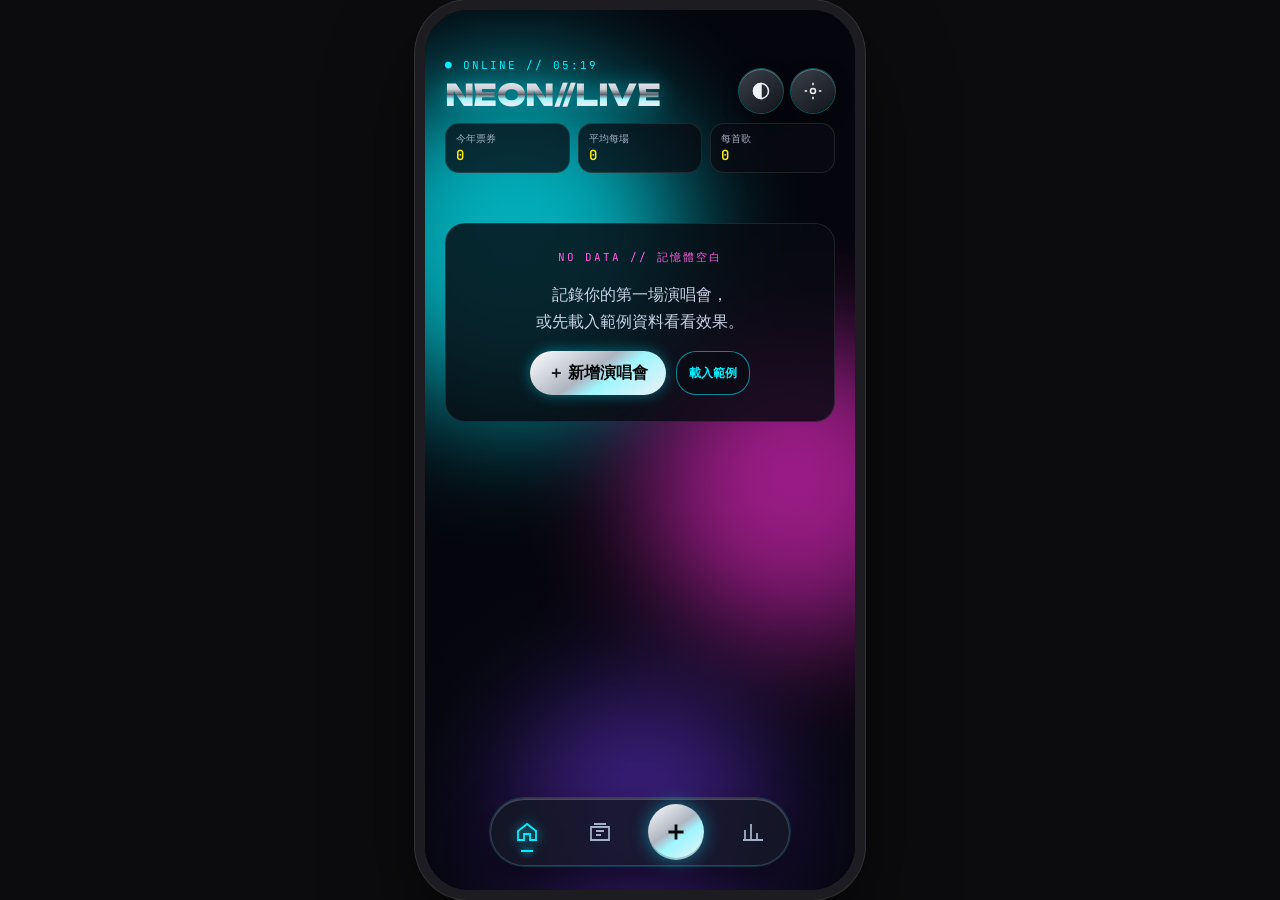
==== commit e9399942: "掃描改成像掃證件：相機對準框拍照、相簿照片自動框出票券範圍 只把框內的票送去辨識；同一行的文字框接成一行，降低辨識信心門檻  Co-Authored-By: Claude Opus 5.5 <nore" ====
--- a/index.html
+++ b/index.html
@@ -419,6 +419,30 @@
 .scsteps{margin:0;padding-left:20px;color:#c7d2e6;line-height:1.7;font-size:14px}
 .tkguide b{color:#eef1f6}
 .tkguide em{font-style:normal;color:var(--c)}
+.cam{position:absolute;inset:0;z-index:90;display:none;flex-direction:column;background:#000;padding-top:env(safe-area-inset-top)}
+.cam.on{display:flex}
+.camstage{position:relative;flex:1;min-height:0;overflow:hidden;touch-action:none}
+.camstage video,.camstage canvas{position:absolute;inset:0;width:100%;height:100%;object-fit:contain}
+.cam[data-mode=live] canvas,.cam:not([data-mode=live]) video{display:none}
+.camframe{position:absolute;border:2px solid var(--c);border-radius:10px;box-shadow:0 0 0 100vmax rgba(0,0,0,.55),0 0 18px rgba(var(--c-rgb),.5)}
+.camframe i{position:absolute;width:44px;height:44px;display:none}
+.camframe i::before{content:"";position:absolute;width:18px;height:18px;border:4px solid #fff}
+.camframe [data-h=nw]{left:-22px;top:-22px}.camframe [data-h=nw]::before{left:18px;top:18px;border-width:4px 0 0 4px}
+.camframe [data-h=ne]{right:-22px;top:-22px}.camframe [data-h=ne]::before{right:18px;top:18px;border-width:4px 4px 0 0}
+.camframe [data-h=sw]{left:-22px;bottom:-22px}.camframe [data-h=sw]::before{left:18px;bottom:18px;border-width:0 0 4px 4px}
+.camframe [data-h=se]{right:-22px;bottom:-22px}.camframe [data-h=se]::before{right:18px;bottom:18px;border-width:0 4px 4px 0}
+.cam[data-mode=adjust] .camframe i{display:block}
+.cam[data-mode=busy] .camframe{display:none}
+.camtip{margin:0;padding:12px 20px 4px;min-height:44px;text-align:center;font:14px/1.5 -apple-system,"PingFang TC",sans-serif;color:#eef1f6}
+.cambar{display:grid;grid-template-columns:1fr auto 1fr;align-items:center;gap:12px;padding:8px 20px max(env(safe-area-inset-bottom),16px)}
+.cambar button{min-height:44px;font:600 15px -apple-system,"PingFang TC",sans-serif;color:#eef1f6}
+.cam[data-mode=live] .adj,.cam:not([data-mode=live]) .live{display:none}
+.cam[data-mode=busy] .cambar button:not(#camCancel){visibility:hidden}
+#camCancel{justify-self:start}#camAlbum,#camRetry{justify-self:end}
+#camShoot{width:72px;height:72px;border-radius:50%;border:4px solid #fff;background:var(--c);box-shadow:inset 0 0 0 4px #000,0 0 22px rgba(var(--c-rgb),.6)}
+#camShoot:active{transform:scale(.94)}
+#camGo{grid-column:2;grid-row:1;min-width:150px;margin:0;color:#0a0a0a}
+#camRetry{grid-column:3;grid-row:1}
 .f .filled{border-color:var(--c)!important;box-shadow:0 0 18px rgba(var(--c-rgb),.45)!important;transition:box-shadow .6s,border-color .6s}
 .picker{position:absolute;inset:0;z-index:70;display:none}
 .picker.on{display:block}
@@ -591,6 +615,21 @@
       <button type="button" class="cbtn pkok" id="tkApply">辨識並帶入</button>
     </div>
   </div>
+  <div class="cam" id="cam" role="dialog" aria-modal="true" aria-label="掃描票券" data-mode="live">
+    <div class="camstage" id="camStage">
+      <video id="camVid" playsinline muted autoplay></video>
+      <canvas id="camShot"></canvas>
+      <div class="camframe" id="camFrame"><i data-h="nw"></i><i data-h="ne"></i><i data-h="sw"></i><i data-h="se"></i></div>
+    </div>
+    <p class="camtip" id="camTip"></p>
+    <div class="cambar">
+      <button type="button" id="camCancel">取消</button>
+      <button type="button" class="live" id="camShoot" aria-label="拍照"></button>
+      <button type="button" class="live" id="camAlbum">相簿</button>
+      <button type="button" class="adj cbtn" id="camGo">開始辨識</button>
+      <button type="button" class="adj" id="camRetry">重來</button>
+    </div>
+  </div>
   <div class="picker" id="picker" role="dialog" aria-modal="true" aria-labelledby="pkLabel">
     <div class="scrim" data-pkclose></div>
     <div class="pk">
@@ -1588,7 +1627,7 @@
   if (m) [y, mo, d] = [+m[1], +m[2], +m[3]];
   else if ((m = s.match(/(?<![\d\/])(1[0-4]\d)\s*[\/.年]\s*(\d{1,2})\s*[\/.月]\s*(\d{1,2})(?![\d\/])/))) [y, mo, d] = [+m[1] + 1911, +m[2], +m[3]];   // 民國年
   else if ((m = s.match(/(?:(\d{1,2})(?:st|nd|rd|th)?\s+)?\b(jan|feb|mar|apr|may|jun|jul|aug|sep|oct|nov|dec)[a-z]*\.?\s+(?:(\d{1,2})(?:st|nd|rd|th)?,?\s+)?(20\d{2})/i)) && (m[1] || m[3])) [y, mo, d] = [+m[4], TK_MON[m[2].toLowerCase()], +(m[3] || m[1])];
-  else if ((m = s.match(/(20\d{2})\s*[\/.\-]\s*([01]\d)[71\/|]?([0-3]\d)(?!\d)/)) || (m = s.match(/(?<!\d)(20\d{2})([01]\d)([0-3]\d)(?!\d)/))) [y, mo, d] = [+m[1], +m[2], +m[3]];   // OCR 把「/」讀成 7 或漏掉：2026/07713、20260713
+  else if ((m = s.match(/(20\d{2})\s*[\/.\-]\s*([01]\d)[71\/|]?([0-3]\d)(?!\d{2})/)) || (m = s.match(/(?<!\d)(20\d{2})([01]\d)([0-3]\d)(?!\d)/))) [y, mo, d] = [+m[1], +m[2], +m[3]];   // OCR 把「/」讀成 7 或漏掉：2026/07713、20260713
   else return null;
   return mo >= 1 && mo <= 12 && d >= 1 && d <= 31 ? [`${y}-${P.pad(mo)}-${P.pad(d)}`, m.index] : null;
 }
@@ -1738,34 +1777,117 @@
   if (t && t.trim() && tkRun(t)) return;
   tkText.value = t || ''; tkOpen(false);
 });
-// 掃描照片：ocr.js 用 onnxruntime-web 跑 PaddleOCR 模型（放在 ocr/），比 iOS 內建辨識準。第一次使用才下載約 18 MB，之後由 sw.js 快取在手機上
+// 掃描照片：ocr.js 用 onnxruntime-web 跑 PaddleOCR 模型（放在 ocr/），比 iOS 內建辨識準。第一次使用才下載約 21 MB，之後由 sw.js 快取在手機上
+// 流程像掃證件：相機畫面上有對準框，或從相簿選照片後自動框出票的範圍；只把框內的部分送去辨識，背景雜訊少、字也比較大
 const tkFile = document.getElementById('tkFile');
-document.getElementById('tkScan').addEventListener('click', () => tkFile.click());
 let ocrP = null;
 const loadOcr = () => ocrP || (ocrP = import('./ocr.js').then(async (m) => { await m.load(); return m; }).catch((e) => { ocrP = null; throw e; }));
-async function tkPrep(f) {   // 解碼時就縮到寬 1600：4800 萬畫素的照片完整解開要約 190 MB，iPhone 會因此把 App 關掉
-  try { return await createImageBitmap(f, { resizeWidth: 1600, resizeQuality: 'high' }); } catch (e) { /* 不支援縮放解碼就先完整解開再縮 */ }
-  const bm = await createImageBitmap(f), k = Math.min(1, 2000 / Math.max(bm.width, bm.height)), c = document.createElement('canvas');
-  c.width = Math.round(bm.width * k); c.height = Math.round(bm.height * k);
-  c.getContext('2d').drawImage(bm, 0, 0, c.width, c.height); bm.close();
-  return c;
-}
-try { const st = localStorage.getItem('neonlive-ocr-stage'); if (st) { localStorage.removeItem('neonlive-ocr-stage'); setTimeout(() => P.toast(`上次掃描在「${st}」時被系統中斷，可能是手機記憶體不足（v23）。可以先改用「貼上票券文字」`), 1200); } } catch (e) { /* 無痕模式 */ }
+try { const st = localStorage.getItem('neonlive-ocr-stage'); if (st) { localStorage.removeItem('neonlive-ocr-stage'); setTimeout(() => P.toast(`上次掃描在「${st}」時被系統中斷，可能是手機記憶體不足（v24）。可以先改用「貼上票券文字」`), 1200); } } catch (e) { /* 無痕模式 */ }
+const mark = (t) => { try { if (t) localStorage.setItem('neonlive-ocr-stage', t); else localStorage.removeItem('neonlive-ocr-stage'); } catch (e) { /* 無痕模式 */ } };   // App 若被系統關掉，下次開啟可以知道停在哪一步
+
+const cam = document.getElementById('cam'), camVid = document.getElementById('camVid'), camShot = document.getElementById('camShot'),
+  camFrame = document.getElementById('camFrame'), camStage = document.getElementById('camStage'), camTip = document.getElementById('camTip');
+let camStream = null, camSrc = 'live', box = null, S = { w: 0, h: 0 }, camView = null;
+const camMode = (m, tip) => { cam.dataset.mode = m; if (tip != null) camTip.textContent = tip; };
+const camStop = () => { if (camStream) camStream.getTracks().forEach((t) => t.stop()); camStream = null; camVid.srcObject = null; };
+function camClose() { camStop(); camShot.width = camShot.height = 0; cam.classList.remove('on'); }
+// 畫面用 object-fit: contain 顯示，算出內容實際在畫面上的位置，框的座標都存成原圖像素
+function camPlace() {
+  if (!S.w || !box) return;
+  const W = camStage.clientWidth, H = camStage.clientHeight, k = Math.min(W / S.w, H / S.h);
+  camView = { k, x: (W - S.w * k) / 2, y: (H - S.h * k) / 2 };
+  Object.assign(camFrame.style, { left: camView.x + box.x * k + 'px', top: camView.y + box.y * k + 'px', width: box.w * k + 'px', height: box.h * k + 'px' });
+}
+const guideBox = () => { const w = S.w * .9, h = Math.min(w * .5, S.h * .8); return { x: (S.w - w) / 2, y: (S.h - h) / 2, w, h }; };   // 票券大多是 2:1 的橫式
+async function camLive() {
+  camSrc = 'live'; camShot.width = camShot.height = 0; S = { w: 0, h: 0 };
+  camMode('live', '開啟相機中…');
+  try {
+    camStream = await navigator.mediaDevices.getUserMedia({ audio: false, video: { facingMode: { ideal: 'environment' }, width: { ideal: 3840 }, height: { ideal: 2160 } } });
+    if (!cam.classList.contains('on')) { camStop(); return; }
+    camVid.srcObject = camStream; await camVid.play().catch(() => {});
+    if (!camVid.videoWidth) await new Promise((r) => camVid.addEventListener('loadedmetadata', r, { once: true }));
+    S = { w: camVid.videoWidth, h: camVid.videoHeight }; box = guideBox(); camPlace();
+    camTip.textContent = '把票券放平、對準框內，字清楚了再按拍照';
+  } catch (e) {
+    console.warn(e); camStop(); camTip.textContent = '無法開啟相機（請在設定允許相機權限），可以按「相簿」選票券照片';
+  }
+}
+document.getElementById('tkScan').addEventListener('click', () => { cam.classList.add('on'); camLive(); });
+document.getElementById('camCancel').addEventListener('click', camClose);
+document.getElementById('camAlbum').addEventListener('click', () => tkFile.click());
+document.getElementById('camRetry').addEventListener('click', () => { if (camSrc === 'album') tkFile.click(); else camLive(); });
+document.getElementById('camShoot').addEventListener('click', () => {
+  if (!camStream || !S.w) return;
+  camShot.width = S.w; camShot.height = S.h; camShot.getContext('2d').drawImage(camVid, 0, 0, S.w, S.h);
+  camStop(); camPlace();
+  camMode('adjust', '拖曳四個角調整範圍，只框住票券');
+});
 tkFile.addEventListener('change', async () => {
   const f = tkFile.files[0]; tkFile.value = ''; if (!f) return;
+  camStop(); camSrc = 'album'; cam.classList.add('on');
+  camMode('busy', '讀取照片…');
+  try {
+    mark('讀取照片');
+    let bm;   // 解碼時就縮到寬 2400：4800 萬畫素的照片完整解開要約 190 MB，iPhone 會因此把 App 關掉
+    try { bm = await createImageBitmap(f, { resizeWidth: 2400, resizeQuality: 'high' }); } catch (e) { bm = await createImageBitmap(f); }
+    const k = Math.min(1, 3200 / Math.max(bm.width, bm.height));
+    S = { w: Math.round(bm.width * k), h: Math.round(bm.height * k) };
+    camShot.width = S.w; camShot.height = S.h; camShot.getContext('2d').drawImage(bm, 0, 0, S.w, S.h); bm.close();
+    box = guideBox(); camPlace();
+    camTip.textContent = ocrP ? '尋找票券範圍…' : '載入辨識模型…（第一次約 21 MB，之後不用再下載）';
+    mark('載入模型'); const ocr = await loadOcr();
+    mark('尋找票券範圍'); const r = await ocr.region(camShot).catch(() => null); mark('');
+    if (!cam.classList.contains('on')) return;
+    if (r && r.w > S.w * .1 && r.h > S.h * .05) box = r;
+    camPlace(); camMode('adjust', '已自動框出票券，拖曳四個角可以調整');
+  } catch (e) {
+    mark(''); camMode('adjust', '');
+    if (!S.w) { camClose(); P.toast('無法讀取這張照片：' + String(e && (e.message || e)).slice(0, 60)); return; }
+    camTip.textContent = '無法自動框選，請拖曳四個角框住票券';
+  }
+});
+// 拖曳框：四個角調大小，框內拖動整個框
+let drag = null;
+camFrame.addEventListener('pointerdown', (e) => {
+  if (cam.dataset.mode !== 'adjust' || !camView) return;
+  e.preventDefault(); camFrame.setPointerCapture(e.pointerId);
+  drag = { h: e.target.dataset.h || 'move', x: e.clientX, y: e.clientY, b: { ...box } };
+});
+camFrame.addEventListener('pointermove', (e) => {
+  if (!drag) return;
+  const cl = (v, a, b) => Math.max(a, Math.min(b, v)), dx = (e.clientX - drag.x) / camView.k, dy = (e.clientY - drag.y) / camView.k, min = 60 / camView.k;
+  let { x, y, w, h } = drag.b;
+  if (drag.h === 'move') { x = cl(x + dx, 0, S.w - w); y = cl(y + dy, 0, S.h - h); } else {
+    let x2 = x + w, y2 = y + h;
+    if (drag.h[1] === 'w') x = cl(x + dx, 0, x2 - min); else x2 = cl(x2 + dx, x + min, S.w);
+    if (drag.h[0] === 'n') y = cl(y + dy, 0, y2 - min); else y2 = cl(y2 + dy, y + min, S.h);
+    w = x2 - x; h = y2 - y;
+  }
+  box = { x, y, w, h }; camPlace();
+});
+camFrame.addEventListener('pointerup', () => { drag = null; });
+camFrame.addEventListener('pointercancel', () => { drag = null; });
+window.addEventListener('resize', camPlace);
+document.getElementById('camGo').addEventListener('click', () => {
+  const k = Math.min(1, 2400 / Math.max(box.w, box.h)), c = document.createElement('canvas');
+  c.width = Math.round(box.w * k); c.height = Math.round(box.h * k);
+  c.getContext('2d').drawImage(camShot, box.x, box.y, box.w, box.h, 0, 0, c.width, c.height);
+  camClose(); tkScanImg(c);
+});
+const TK_SIDE = +(new URLSearchParams(location.search).get('side') || 1280);   // 網址加 ?side= 可以測試不同偵測尺寸
+async function tkScanImg(img) {
   const bar = document.getElementById('tkBar'), msg = document.getElementById('tkMsg');
   const prog = (p, t) => { bar.style.width = Math.round(p * 100) + '%'; msg.textContent = t; };
   tkText.value = ''; tkOpen(true);
   const first = !ocrP; let fake = 0;
   const tick = setInterval(() => { fake = Math.min(.9, fake + (first ? .012 : .05)); bar.style.width = Math.round(fake * 100) + '%'; }, 300);   // 模型下載沒有進度回報，用估計的進度條
-  let stage = '載入程式庫';
-  const mark = (t) => { stage = t; try { localStorage.setItem('neonlive-ocr-stage', t); } catch (e) { /* 無痕模式 */ } };   // App 若被系統關掉，下次開啟可以知道停在哪一步
+  let stage = '載入模型';
   try {
-    mark('載入模型'); prog(0, first ? '載入辨識模型…（第一次約 21 MB，之後不用再下載）' : '辨識中…');
+    mark(stage); prog(0, first ? '載入辨識模型…（第一次約 21 MB，之後不用再下載）' : '辨識中…');
     const ocr = await loadOcr();
-    mark('讀取照片'); const img = await tkPrep(f);
-    mark('辨識照片'); msg.textContent = '辨識中…';
-    const lines = await ocr.read(img); if (img.close) img.close(); else img.width = 0;   // 用完馬上釋放
+    mark(stage = '辨識照片'); msg.textContent = '辨識中…';
+    const lines = await ocr.read(img, TK_SIDE); img.width = 0;   // 用完馬上釋放
     tkText.value = tkClean(lines.join('\n')).trim();
     clearInterval(tick); prog(1, '辨識完成'); mark('');
     if (!tkRun(tkText.value)) { const h = document.getElementById('tkHint'); h.hidden = false; h.textContent = '辨識結果在下面，可以修改後再按「辨識並帶入」。'; }
@@ -1774,7 +1896,7 @@
     prog(0, `辨識失敗（${stage}）：${String(e && (e.message || e)).slice(0, 80)}`);
     const h = document.getElementById('tkHint'); h.hidden = false; h.textContent = '可以改用「貼上票券文字」。把上面這行錯誤訊息截圖給開發者，方便修正。';
   }
-});
+}
 // 安裝捷徑：直接開連結 Safari 會把簽署過的捷徑檔當文字顯示成亂碼，所以改用分享表單把檔案交給「捷徑」App
 // 檔案先預載好，點按鈕時才能立刻叫出分享表單（iOS 要求在點擊當下呼叫，等下載完再叫會被擋）
 let scFile = null;
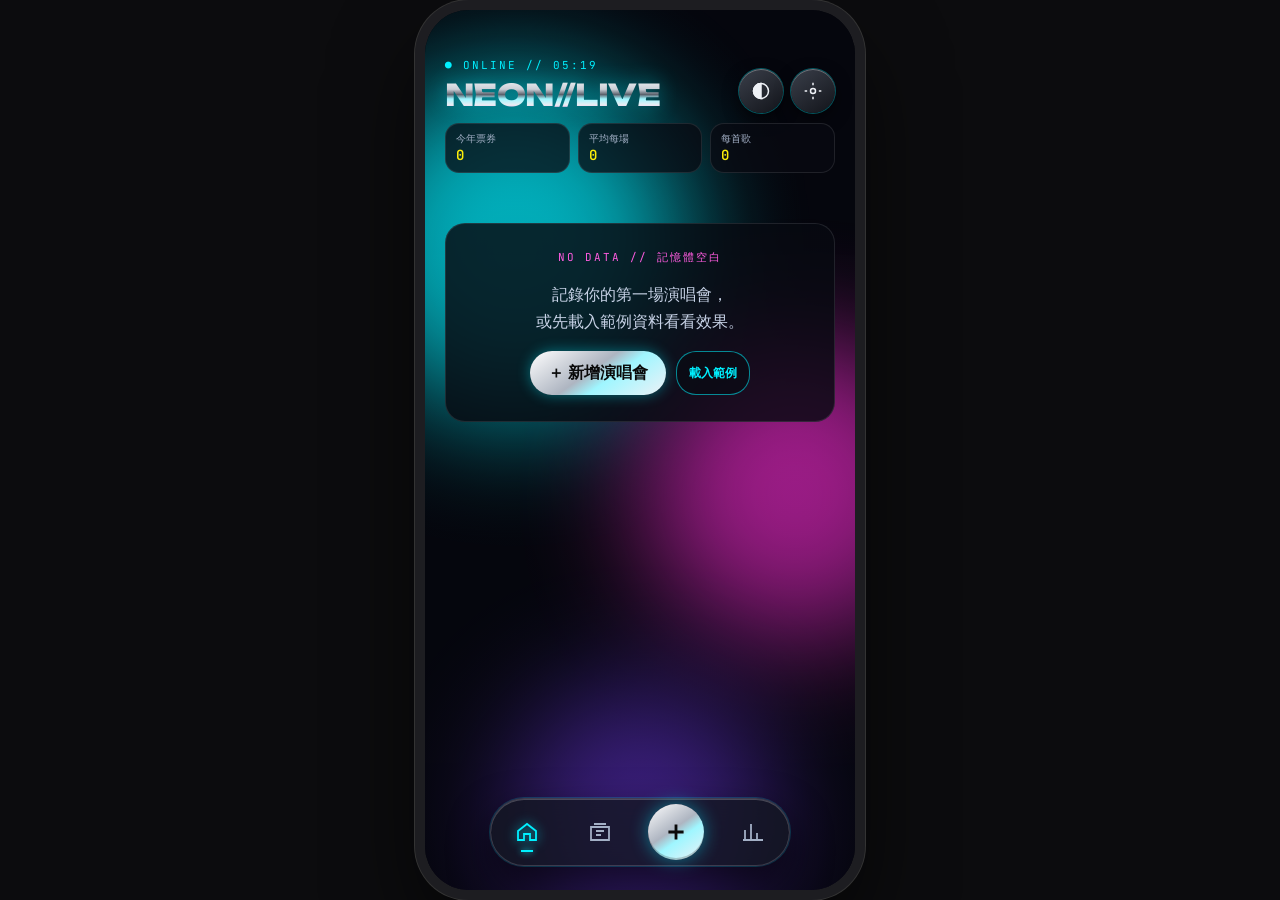
==== commit ba4525b4: "加照片時解碼就先縮小並釋放點陣圖，降低大照片的記憶體峰值 Co-Authored-By: Claude Opus 5.5 <noreply@anthropic.com>" ====
--- a/index.html
+++ b/index.html
@@ -404,46 +404,6 @@
 .f .pickbtn::after{content:"";position:absolute;right:14px;top:50%;width:7px;height:7px;margin-top:-6px;border:solid var(--c);border-width:0 2px 2px 0;transform:rotate(45deg);opacity:.85}
 .f .pickbtn.unset{color:#6b7385}
 .f .pickbtn:focus-visible,.f .pickbtn.on{outline:0;border-color:var(--c);box-shadow:0 0 16px rgba(var(--c-rgb),.3)}
-.tkimp{display:grid;grid-template-columns:1fr 1fr;gap:10px}
-.tkimp button{display:flex;align-items:center;justify-content:center;gap:8px;min-height:46px;border-radius:14px;border:1px solid rgba(var(--c-rgb),.45);background:rgba(var(--c-rgb),.08);color:var(--c);font:600 14px -apple-system,"PingFang TC",sans-serif}
-.tkimp button:active{background:rgba(var(--c-rgb),.2)}
-.tkhint{margin:0 0 10px;font-size:13px;line-height:1.6;color:var(--mut)}
-#tkText{width:100%;min-height:150px;padding:12px 14px;border-radius:14px;border:1px solid rgba(255,255,255,.14);background:rgba(var(--panel-rgb),.75);color:#eef1f6;font:14px/1.5 -apple-system,"PingFang TC",sans-serif;resize:vertical}
-#tkText:focus{outline:0;border-color:var(--c)}
-.tkguide{margin:0 0 12px;padding:0 0 0 20px;display:grid;gap:8px;font-size:13px;line-height:1.6;color:var(--mut)}
-.tkguide[hidden]{display:none}
-.tkprog{position:relative;height:40px;margin-bottom:10px;border-radius:12px;overflow:hidden;background:rgba(var(--c-rgb),.08);border:1px solid rgba(var(--c-rgb),.35)}
-.tkprog[hidden]{display:none}
-.tkprog i{position:absolute;left:0;top:0;bottom:0;width:0;background:linear-gradient(90deg,rgba(var(--c-rgb),.35),rgba(var(--m-rgb),.35));transition:width .3s}
-.tkprog span{position:relative;display:block;line-height:38px;text-align:center;font:600 13px -apple-system,"PingFang TC",sans-serif;color:#eef1f6}
-.scsteps{margin:0;padding-left:20px;color:#c7d2e6;line-height:1.7;font-size:14px}
-.tkguide b{color:#eef1f6}
-.tkguide em{font-style:normal;color:var(--c)}
-.cam{position:absolute;inset:0;z-index:90;display:none;flex-direction:column;background:#000;padding-top:env(safe-area-inset-top)}
-.cam.on{display:flex}
-.camstage{position:relative;flex:1;min-height:0;overflow:hidden;touch-action:none}
-.camstage video,.camstage canvas{position:absolute;inset:0;width:100%;height:100%;object-fit:contain}
-.cam[data-mode=live] canvas,.cam:not([data-mode=live]) video{display:none}
-.camframe{position:absolute;border:2px solid var(--c);border-radius:10px;box-shadow:0 0 0 100vmax rgba(0,0,0,.55),0 0 18px rgba(var(--c-rgb),.5)}
-.camframe i{position:absolute;width:44px;height:44px;display:none}
-.camframe i::before{content:"";position:absolute;width:18px;height:18px;border:4px solid #fff}
-.camframe [data-h=nw]{left:-22px;top:-22px}.camframe [data-h=nw]::before{left:18px;top:18px;border-width:4px 0 0 4px}
-.camframe [data-h=ne]{right:-22px;top:-22px}.camframe [data-h=ne]::before{right:18px;top:18px;border-width:4px 4px 0 0}
-.camframe [data-h=sw]{left:-22px;bottom:-22px}.camframe [data-h=sw]::before{left:18px;bottom:18px;border-width:0 0 4px 4px}
-.camframe [data-h=se]{right:-22px;bottom:-22px}.camframe [data-h=se]::before{right:18px;bottom:18px;border-width:0 4px 4px 0}
-.cam[data-mode=adjust] .camframe i{display:block}
-.cam[data-mode=busy] .camframe{display:none}
-.camtip{margin:0;padding:12px 20px 4px;min-height:44px;text-align:center;font:14px/1.5 -apple-system,"PingFang TC",sans-serif;color:#eef1f6}
-.cambar{display:grid;grid-template-columns:1fr auto 1fr;align-items:center;gap:12px;padding:8px 20px max(env(safe-area-inset-bottom),16px)}
-.cambar button{min-height:44px;font:600 15px -apple-system,"PingFang TC",sans-serif;color:#eef1f6}
-.cam[data-mode=live] .adj,.cam:not([data-mode=live]) .live{display:none}
-.cam[data-mode=busy] .cambar button:not(#camCancel){visibility:hidden}
-#camCancel{justify-self:start}#camAlbum,#camRetry{justify-self:end}
-#camShoot{width:72px;height:72px;border-radius:50%;border:4px solid #fff;background:var(--c);box-shadow:inset 0 0 0 4px #000,0 0 22px rgba(var(--c-rgb),.6)}
-#camShoot:active{transform:scale(.94)}
-#camGo{grid-column:2;grid-row:1;min-width:150px;margin:0;color:#0a0a0a}
-#camRetry{grid-column:3;grid-row:1}
-.f .filled{border-color:var(--c)!important;box-shadow:0 0 18px rgba(var(--c-rgb),.45)!important;transition:box-shadow .6s,border-color .6s}
 .picker{position:absolute;inset:0;z-index:70;display:none}
 .picker.on{display:block}
 .picker>.scrim{position:absolute;inset:0;background:rgba(0,0,0,.55);animation:fd .2s}
@@ -518,14 +478,6 @@
   <main class="screen" data-screen="sys">
     <div class="hd"><div><div class="kick">SYSTEM // CONFIG</div><h1 class="ct">SYSTEM</h1></div><button class="knob" data-go="home" aria-label="關閉"><svg width="20" height="20" viewBox="0 0 24 24" fill="none" stroke="#eef1f6" stroke-width="2" aria-hidden="true"><path d="m6 6 12 12M18 6 6 18"/></svg></button></div>
     <div class="glass" style="margin-top:16px"><div class="kick" style="margin-bottom:10px">背景 BACKGROUND</div><div class="bgpick" id="bgpick"></div></div>
-    <div class="glass"><div class="kick" style="margin-bottom:8px">票券匯入捷徑 SHORTCUT</div>
-      <p class="lbl" style="margin:0 0 12px;line-height:1.6">用 iPhone 內建的文字辨識讀票券照片，在「照片」按分享就能一鍵拷貝票券文字。辨識在手機上完成，不會上傳。</p>
-      <button type="button" class="cbtn" id="scInstall" style="width:100%">一鍵安裝「NEON匯入票券」捷徑</button>
-      <div class="lbl" style="margin:14px 0 6px;color:#eef1f6;font-weight:600">安裝</div>
-      <ol class="scsteps"><li>點上面的按鈕，會跳出分享選單</li><li>App 那一排有「捷徑」就點它；沒有的話往下選「儲存到檔案」，存到「我的 iPhone」</li><li>打開「檔案」App，點剛存的「NEON匯入票券」</li><li>「捷徑」App 會打開，點「加入捷徑」就完成了</li></ol>
-      <div class="lbl" style="margin:14px 0 6px;color:#eef1f6;font-weight:600">使用</div>
-      <ol class="scsteps"><li>在「照片」打開票券照片，點左下角「分享」</li><li>往下滑，點「NEON匯入票券」（第一次會問能不能存取，選「允許」）</li><li>看到「票券文字已拷貝」通知後，打開 NEON//LIVE → 下方「＋」</li><li>點「貼上票券文字」→ iOS 跳出「貼上」時點一下，欄位就會自動帶入</li></ol>
-      <p class="lbl" style="margin:10px 0 0;line-height:1.6">分享選單找不到捷徑：滑到最下面點「編輯動作」，把「NEON匯入票券」加到常用。也可以直接在「捷徑」App 點它，再選一張照片。</p></div>
     <div class="glass"><div class="kick" style="margin-bottom:8px">匯率（約略，換算成台幣）</div><div id="rates" class="mono" style="font-size:13px;color:#c7d2e6;line-height:1.8"></div></div>
     <div class="glass"><div class="kick" style="margin-bottom:8px">資料與備份</div><p class="lbl" style="margin:0 0 12px;line-height:1.6">所有紀錄和照片只存在這支手機上，不會上傳任何伺服器。建議定期匯出備份到「檔案」或 iCloud Drive。</p>
       <div style="display:flex;flex-direction:column;gap:10px"><button class="cbtn" id="btnExport">匯出備份（含照片）</button><label class="chipbtn" style="min-height:44px;display:grid;place-items:center;font-size:14px;cursor:pointer">匯入備份<input type="file" id="importIn" accept="application/json,.json" hidden></label><button class="chipbtn warn" id="btnDemo" style="min-height:44px;font-size:14px">載入範例資料</button></div>
@@ -551,7 +503,6 @@
       <form class="f" id="addf" novalidate>
         <input type="hidden" name="sid">
         <div class="edhd"><button type="button" data-close style="min-height:44px;color:var(--mut)">取消</button><span class="kick" id="edTitle">NEW.ENTRY</span><button class="cbtn">儲存</button></div>
-        <div class="tkimp"><button type="button" id="tkPaste"><svg width="20" height="20" viewBox="0 0 24 24" fill="none" stroke="currentColor" stroke-width="1.8" aria-hidden="true"><rect x="6" y="4" width="12" height="17" rx="2"/><path d="M9 4V3h6v1M9 10h6M9 14h6M9 18h3"/></svg>貼上票券文字</button><button type="button" id="tkScan"><svg width="20" height="20" viewBox="0 0 24 24" fill="none" stroke="currentColor" stroke-width="1.8" aria-hidden="true"><path d="M4 8V5a1 1 0 0 1 1-1h3M16 4h3a1 1 0 0 1 1 1v3M20 16v3a1 1 0 0 1-1 1h-3M8 20H5a1 1 0 0 1-1-1v-3M7 12h10"/></svg>掃描票券照片</button><input type="file" accept="image/*" id="tkFile" hidden></div>
         <label>藝人 *<input name="artist" placeholder="例：DAY6"></label>
         <label>巡演名稱<input name="tour"></label>
         <label class="coverpick"><span class="pv" id="coverPv" aria-hidden="true">＋</span><span><b style="display:block;color:#eef1f6;font:700 14px -apple-system,'PingFang TC',sans-serif">票面封面照片</b><span style="color:var(--mut);font:12px -apple-system,'PingFang TC',sans-serif;letter-spacing:0">選一張現場照或海報，會顯示在票卡上</span></span><input type="file" name="cover" accept="image/*" hidden id="coverIn"></label>
@@ -598,37 +549,6 @@
     <button role="menuitem" data-act="edit"><svg width="20" height="20" viewBox="0 0 24 24" fill="none" stroke="currentColor" stroke-width="1.8" aria-hidden="true"><path d="M4 20h4L20 8l-4-4L4 16z"/></svg>修改演唱會</button>
     <button role="menuitem" data-act="dup"><svg width="20" height="20" viewBox="0 0 24 24" fill="none" stroke="currentColor" stroke-width="1.8" aria-hidden="true"><rect x="8" y="8" width="12" height="12" rx="2"/><path d="M16 8V5a1 1 0 0 0-1-1H5a1 1 0 0 0-1 1v10a1 1 0 0 0 1 1h3"/></svg>複製演唱會</button>
     <button role="menuitem" data-act="del" class="danger"><svg width="20" height="20" viewBox="0 0 24 24" fill="none" stroke="currentColor" stroke-width="1.8" aria-hidden="true"><path d="M4 7h16M9 7V4h6v3M6 7l1 13h10l1-13"/></svg>刪除演唱會</button>
-  </div>
-  <div class="picker" id="tkSheet" role="dialog" aria-modal="true" aria-labelledby="tkTitle">
-    <div class="scrim" data-tkclose></div>
-    <div class="pk">
-      <div class="grab"></div>
-      <div class="pkhd"><div><small>TICKET.IMPORT</small><b id="tkTitle">從票券帶入</b></div><span><button type="button" class="pkclear" data-tkclose>關閉</button></span></div>
-      <div class="tkprog" id="tkProg" hidden><i id="tkBar"></i><span id="tkMsg"></span></div>
-      <ol class="tkguide" id="tkGuide" hidden>
-        <li><b>網路訂票的確認信、訂單頁</b>：選取文字 → 拷貝，回來按「貼上票券文字」。</li>
-        <li><b>照片裡的票</b>：建議直接用「掃描票券照片」比較準；也可以在「照片」App 點右下角的<em>文字辨識</em>圖示 →「全部拷貝」。</li>
-        <li><b>手上的紙本票</b>：點一下下面的文字框 → 鍵盤上方或選單裡的<em>掃描文字</em> → 對準票券，文字會直接填進來。</li>
-      </ol>
-      <p class="tkhint" id="tkHint">在「照片」打開票券照片 → 點右下角的文字辨識圖示 → 全部拷貝，再貼到下面。</p>
-      <textarea id="tkText" rows="7" placeholder="把票券文字貼在這裡"></textarea>
-      <button type="button" class="cbtn pkok" id="tkApply">辨識並帶入</button>
-    </div>
-  </div>
-  <div class="cam" id="cam" role="dialog" aria-modal="true" aria-label="掃描票券" data-mode="live">
-    <div class="camstage" id="camStage">
-      <video id="camVid" playsinline muted autoplay></video>
-      <canvas id="camShot"></canvas>
-      <div class="camframe" id="camFrame"><i data-h="nw"></i><i data-h="ne"></i><i data-h="sw"></i><i data-h="se"></i></div>
-    </div>
-    <p class="camtip" id="camTip"></p>
-    <div class="cambar">
-      <button type="button" id="camCancel">取消</button>
-      <button type="button" class="live" id="camShoot" aria-label="拍照"></button>
-      <button type="button" class="live" id="camAlbum">相簿</button>
-      <button type="button" class="adj cbtn" id="camGo">開始辨識</button>
-      <button type="button" class="adj" id="camRetry">重來</button>
-    </div>
   </div>
   <div class="picker" id="picker" role="dialog" aria-modal="true" aria-labelledby="pkLabel">
     <div class="scrim" data-pkclose></div>
@@ -1360,12 +1280,13 @@
 
 /* ================= 照片：壓縮後存進資料庫 ================= */
 async function compress(file) {
-  let src = await createImageBitmap(file).catch(() => null);
+  // 解碼時就先縮小：iPhone 4800 萬畫素照片完整解開約 190 MB，容易讓 App 被系統關掉
+  let src = await createImageBitmap(file, { resizeWidth: 1600, resizeQuality: 'high' }).catch(() => null) || await createImageBitmap(file).catch(() => null);
   if (!src) src = await new Promise((res) => { const i = new Image(); i.onload = () => res(i); i.onerror = () => res(null); i.src = URL.createObjectURL(file); });
   if (!src) return null;
   const k = Math.min(1, 1600 / Math.max(src.width, src.height));
   const c = document.createElement('canvas'); c.width = Math.round(src.width * k); c.height = Math.round(src.height * k);
-  c.getContext('2d').drawImage(src, 0, 0, c.width, c.height);
+  c.getContext('2d').drawImage(src, 0, 0, c.width, c.height); if (src.close) src.close();
   return new Promise((res) => c.toBlob(res, 'image/jpeg', 0.82));
 }
 async function addPhoto(s, file, kind, asCover) {
@@ -1386,7 +1307,6 @@
 };
 const FIELDS = ['artist', 'tour', 'cat', 'status', 'sale', 'date', 'time', 'venue', 'city', 'seat', 'price', 'qty', 'cur', 'fee', 'with', 'notes'];
 function openEditor(id) {
-  tkPrev = [];
   const s = id ? P.get(id) : null;
   ed.reset(); copyFrom = null; document.getElementById('venueSug').hidden = true;
   F('sid').value = s ? s.id : '';
@@ -1591,326 +1511,6 @@
   vSug.hidden = true; F('seat').focus();
 });
 
-// 票券文字解析（原況文字、捷徑或手動貼上都用這支）
-// 依欄位標籤判讀再逐欄驗證，涵蓋台灣超商紙本票（ibon／FamiPort：拓元、ibon 售票、KKTIX、年代、寬宏、OPENTIX）、
-// 各平台電子票與確認信，以及常見的英日韓文票面（Ticketmaster、Interpark、Melon、YES24、ぴあ、e+）
-const TK_F = {
-  event: '節目名稱|活動名稱|演出名稱|場次名稱|節[目具貝自]|公演名称?|イベント名|공연명|\\bEvent(?: Name)?\\b|\\bPerformance\\b|\\bShow Name\\b',
-  venue: '演出地點|演出場地|活動地點|活動場地|地點|場地|場館|會場|会場|장소|공연장|\\bVenue\\b|\\bPlace\\b|\\bLocation\\b',
-  date: '演出日期|活動日期|演出時間|活動時間|場次時間|場次|日期|日時|公演日|開催日|관람일시|관람일|일시|\\bDate(?: ?& ?Time)?\\b',
-  time: '開演時間|開演|時間|\\bShow ?Time\\b|\\bStart(?: Time)?\\b|\\bTime\\b',
-  seat: '座位|座席|좌석|\\bSeat(?:ing)?\\b',
-  price: '票價|票面價|價格|金額|售價|料金|価格|가격|\\bPrice\\b|\\bAmount\\b',
-  skip: '姓名|證號|身分證|訂單編號|訂單|序號|取票|主辦|協辦|指定銀行|贊助|\\bName\\b|\\bOrder\\b|\\bBooking\\b',
-};
-const TK_ALL = Object.values(TK_F).join('|');
-const TK_HEAD = new RegExp(`^(?:[\\s\\/／:：!！|｜]*(?:${TK_ALL})[\\s\\/／:：!！|｜]*)+`, 'i');   // 行首連續的標籤（「節目名稱/Event/」）
-const TK_NEXT = new RegExp(`(?:${TK_ALL})\\s*(?:(?:${TK_ALL})\\s*)?(?:[\\/／:：!！|｜]|$)`, 'i');   // 同一行後面接著別的「標籤：」就截斷
-const TK_STOP = /^(taipei|arena|dome|hall|music|center|centre|stadium|tokyo|seoul|osaka|bangkok|new|live|the|zepp|legacy|kaohsiung|taichung|world|games|national|sports|park|theater|theatre|space|arts|plaza|square|japan|korea|tour|concert)$/i;   // 太常見的英文字不拿來比對場館
-const TK_BUY = /訂購|購買|購票|下單|付款|繳費|列印|開賣|取票期限|發票|Order|Purchase|Print|Issued|Booking Date|주문|예매일|購入|発券/i;   // 這些行的日期時間不是演出時間
-// 常來台演出的藝人：節目名稱裡比對到就直接當藝人（比只靠規則切字準）
-const TK_ARTISTS = ('五月天|周杰倫|蔡依林|張惠妹|A-Lin|林俊傑|陳奕迅|鄧紫棋|G.E.M.|田馥甄|Hebe|林宥嘉|蕭敬騰|楊丞琳|蘇打綠|魚丁糸|告五人|草東沒有派對|茄子蛋|八三夭|滅火器|韋禮安|周興哲|盧廣仲|李榮浩|薛之謙|張學友|劉德華|周華健|伍佰|動力火車|信樂團|S.H.E|Ella|孫燕姿|梁靜茹|蔡健雅|王力宏|陶喆|方大同|吳青峰|安溥|徐佳瑩|艾怡良|鼓鼓|呂思緯|宇宙人|美秀集團|康士坦的變化球|落日飛車|麋先生|deca joins|老王樂隊|守夜人|血肉果汁機|閃靈|ChthoniC|' +
-  'BTS|BLACKPINK|TWICE|SEVENTEEN|DAY6|IU|BIGBANG|G-DRAGON|TAEYANG|NewJeans|LE SSERAFIM|IVE|aespa|ITZY|(G)I-DLE|i-dle|STRAY KIDS|ENHYPEN|TXT|TOMORROW X TOGETHER|ATEEZ|NCT 127|NCT DREAM|NCT WISH|WayV|EXO|BAEKHYUN|D.O.|KAI|SUPER JUNIOR|SHINee|TAEMIN|Red Velvet|TAEYEON|MAMAMOO|HWASA|Apink|GOT7|JACKSON WANG|MONSTA X|THE BOYZ|TREASURE|BABYMONSTER|ILLIT|KISS OF LIFE|BOYNEXTDOOR|ZEROBASEONE|ZB1|RIIZE|TWS|NMIXX|STAYC|fromis_9|WINNER|iKON|CNBLUE|FTISLAND|N.Flying|LUCY|QWER|BOL4|10CM|Crush|Zion.T|DEAN|Jay Park|HYUKOH|' +
-  'Mrs. GREEN APPLE|YOASOBI|Ado|Aimer|LiSA|RADWIMPS|ONE OK ROCK|King Gnu|Official髭男dism|back number|SEKAI NO OWARI|B\'z|L\'Arc~en~Ciel|X JAPAN|GLAY|Perfume|BABYMETAL|Vaundy|Eve|Kenshi Yonezu|米津玄師|藤井風|Fujii Kaze|宇多田ヒカル|Snow Man|SixTONES|King & Prince|嵐|ARASHI|SEVENTEEN|' +
-  'Coldplay|Taylor Swift|Ed Sheeran|Bruno Mars|Maroon 5|Imagine Dragons|OneRepublic|The Chainsmokers|Dua Lipa|Billie Eilish|Olivia Rodrigo|Sam Smith|Lady Gaga|Beyoncé|The Weeknd|Post Malone|Charlie Puth|Lauv|Keshi|LANY|Niall Horan|Harry Styles|Jacob Collier|Linkin Park|Green Day|Muse|Oasis|Metallica|Avril Lavigne|Backstreet Boys|Westlife|Sabrina Carpenter|Doja Cat|SZA').split('|');
-const TK_MON = { jan: 1, feb: 2, mar: 3, apr: 4, may: 5, jun: 6, jul: 7, aug: 8, sep: 9, oct: 10, nov: 11, dec: 12 };
-const tkOk = (t) => (t.match(/[A-Za-z0-9㐀-鿿가-힯ぁ-ヿ]/g) || []).length / t.replace(/\s/g, '').length > .75 && !/[¢©®£€§]/.test(t);   // 雜訊太多的不要
-function tkClean(t) {
-  return String(t || '')
-    .replace(/[！-～]/g, (c) => String.fromCharCode(c.charCodeAt(0) - 0xfee0)).replace(/　/g, ' ')   // 全形轉半形
-    .replace(/([㐀-鿿])[ \t]+(?=[㐀-鿿])/g, '$1')   // OCR 常把中文字拆開
-    .replace(/[ \t]+/g, ' ');
-}
-function tkDate(s) {   // 回傳 [YYYY-MM-DD, 位置]；支援西元、民國、中日韓文與英文月份
-  let m = s.match(/(20\d{2})\s*[\/.\-年년]\s*(\d{1,2})\s*[\/.\-月월]\s*(\d{1,2})(?!\d)/);
-  let y, mo, d;
-  if (m) [y, mo, d] = [+m[1], +m[2], +m[3]];
-  else if ((m = s.match(/(?<![\d\/])(1[0-4]\d)\s*[\/.年]\s*(\d{1,2})\s*[\/.月]\s*(\d{1,2})(?![\d\/])/))) [y, mo, d] = [+m[1] + 1911, +m[2], +m[3]];   // 民國年
-  else if ((m = s.match(/(?:(\d{1,2})(?:st|nd|rd|th)?\s+)?\b(jan|feb|mar|apr|may|jun|jul|aug|sep|oct|nov|dec)[a-z]*\.?\s+(?:(\d{1,2})(?:st|nd|rd|th)?,?\s+)?(20\d{2})/i)) && (m[1] || m[3])) [y, mo, d] = [+m[4], TK_MON[m[2].toLowerCase()], +(m[3] || m[1])];
-  else if ((m = s.match(/(20\d{2})\s*[\/.\-]\s*([01]\d)[71\/|]?([0-3]\d)(?!\d{2})/)) || (m = s.match(/(?<!\d)(20\d{2})([01]\d)([0-3]\d)(?!\d)/))) [y, mo, d] = [+m[1], +m[2], +m[3]];   // OCR 把「/」讀成 7 或漏掉：2026/07713、20260713
-  else return null;
-  return mo >= 1 && mo <= 12 && d >= 1 && d <= 31 ? [`${y}-${P.pad(mo)}-${P.pad(d)}`, m.index] : null;
-}
-function tkTime(s) {   // 回傳 HH:MM；支援 19:30、7:30 PM、下午7:30、19時30分、오후 7시
-  const m = s.match(/(上午|下午|晚上|午前|午後|오전|오후|AM|PM)?[ \t]*(?<!\d)(?<!\d:)([01]?\d|2[0-3])[ \t]*(?:[:：][ \t]*([0-5]\d?)|時[ \t]*([0-5]\d)?分?|시[ \t]*(?:([0-5]\d)[ \t]*분)?)(?![\d:])[ \t]*(AM|PM|a\.m\.|p\.m\.)?/i);   // 不跨行；「18:0」是 OCR 漏掉一個 0
-  if (!m || (m[3] == null && !/時|시/.test(m[0]))) return null;
-  let h = +m[2]; const ap = (m[1] || m[6] || '').toLowerCase().replace(/\./g, '');
-  if (/下午|晚上|午後|오후|pm/.test(ap) && h < 12) h += 12; else if (/上午|午前|오전|am/.test(ap) && h === 12) h = 0;
-  return `${P.pad(h)}:${(m[3] || m[4] || m[5] || '00').padEnd(2, '0')}`;
-}
-function parseTicket(raw) {
-  const text = tkClean(raw), lines = text.split(/\n/).map((l) => l.trim()).filter(Boolean), out = {};
-  const cands = [...P.shows.filter((s) => s.venue).map((s) => ({ n: s.venue, c: s.city, k: '' })), ...VENUES];
-  const isVenue = (l) => { const nl = norm(l); return cands.some((v) => [v.n, ...v.k.split(' ')].some((k) => { const nk = norm(k); return nk.length >= 3 && !TK_STOP.test(k) && nl.includes(nk) && nl.length - nk.length <= 6; })); };
-  const strip = (l) => l.replace(TK_HEAD, '').replace(/^[A-Za-z]?[\s\/／:：!！|｜]*$/, '').trim();   // OCR 常把「/」讀成 ! l f
-  const cut = (l) => { const i = l.search(TK_NEXT); return (i > 0 ? l.slice(0, i) : l).trim(); };
-  const labeled = (l) => TK_HEAD.test(l);
-  // 找標籤 → 同一行的值，沒有就往下找幾行（有些票標籤一欄、值一欄），值要通過 ok() 才算
-  const after = (key, ok, span = 9) => {
-    const re = new RegExp(`(?:${TK_F[key]})[\\s\\/／:：!！|｜]*`, 'i');
-    for (let i = 0; i < lines.length; i++) {
-      const m = lines[i].match(re); if (!m) continue;
-      const same = cut(strip(lines[i].slice(m.index)));
-      if (same && ok(same)) return same;
-      for (let j = i + 1; j < Math.min(lines.length, i + span); j++) {
-        const v = cut(strip(lines[j]));
-        if (!v) continue;
-        if (ok(v)) return v;
-        if (labeled(lines[j])) break;   // 下一行是別的欄位的「標籤＋值」，就不再往下找
-      }
-    }
-    return '';
-  };
-  const notDT = (v) => !tkDate(v) && !/^\D{0,4}([01]?\d|2[0-3])[:：][0-5]\d\D{0,8}$/.test(v);
-  // 日期：先看日期標籤，再取第一個不是訂購／列印時間的日期
-  let dv = after('date', (v) => !!tkDate(v));
-  const dl = dv || lines.find((l) => tkDate(l) && !TK_BUY.test(l)) || '';
-  const dm = tkDate(dl); if (dm) out.date = dm[0];
-  // 時間：開演優先，其次日期同一行、時間標籤、日期後第一個時間
-  const show = lines.map((l) => l.match(/(?:開演|演出開始|Show(?:time)?|Start|公演開始|공연시작)[^\d上下晚午오]{0,6}(.{0,14})/i)).find((m) => m && tkTime(m[1]));
-  const tm = (show && tkTime(show[1])) || (dm && tkTime(dl.slice(dm[1]).replace(/^[^\s]*\d/, ''))) || tkTime(after('time', (v) => !!tkTime(v))) ||
-    tkTime(lines.slice(Math.max(0, lines.indexOf(dl))).filter((l) => !TK_BUY.test(l)).join('\n'));
-  if (tm) out.time = tm;
-  // 票價：票價標籤後的數字，其次幣別符號旁的數字（略過手續費、運費、總計）
-  const num = (v) => { const m = String(v).match(/(?<![\d.])(\d{1,3}(?:,\d{3})+|\d{2,7})(?![\d,])/); return m ? +m[1].replace(/,/g, '') : 0; };
-  const pv = after('price', (v) => /^(?:NT\$|NTD|TWD|HK\$|HKD|US\$|USD|[$¥￥₩])?\s*(?:\d{1,3}(?:,\d{3})+|\d{2,7})\s*(?:元|円|원|NTD|TWD)?\s*.{0,5}$/i.test(v) && notDT(v), 9);   // 整行要像金額，避免把「2026 林宥嘉…」的年份當票價
-  const cm = lines.filter((l) => !/手續費|服務費|運費|Fee|Total|小計|合計|總計|Subtotal/i.test(l)).join('\n')
-    .match(/(?:NT\$|NTD|TWD|HK\$|HKD|US\$|USD|[$¥￥₩])\s*([\d,]{2,11})|([\d,]{3,11})\s*(?:元|円|원|NTD|TWD)/i);
-  const price = num(pv) || (cm ? num(cm[1] || cm[2]) : 0);
-  if (price) out.price = price;
-  // 座位：先比對「X 區 Y 排 Z 號」這類完整寫法，再看座位標籤，最後組合分開的區／排／號
-  const sp = text.match(/[^\n]{0,16}?(?:[A-Z0-9\-]{1,6}|\d{1,3})\s*[-–]?\s*排\s*[-–]?\s*[Oo]?\d{1,3}\s*號/i) ||
-    text.match(/[^\n]{0,14}?\d{1,3}\s*열\s*\d{1,3}\s*번/) || text.match(/[^\n]{0,14}?\d{1,3}\s*列\s*\d{1,3}\s*番/) ||
-    text.match(/(?:Sec(?:tion)?\.?|Block|Zone|Area|Floor)\s*[:#]?\s*[\w\-]+[\s,|\/]*Row\s*[:#]?\s*[\w\-]+[\s,|\/]*Seat(?:\s*No\.?)?\s*[:#]?\s*[\w\-]+/i);
-  const seatOk = (v) => v.length <= 40 && notDT(v) && tkOk(v) && (/\d/.test(v) ? !/^\D{0,4}[\d,]{3,}\D{0,3}$/.test(v) || /排|號|區|Row|Seat/i.test(v) : /自由|站|搖滾|身障|STANDING|GA\b|General|Floor|立見|스탠딩/i.test(v));
-  let seat = sp ? sp[0].trim() : after('seat', seatOk);
-  const en = seat.match(/^(?:Sec(?:tion)?\.?|Block|Zone|Area|Floor)\s*[:#]?\s*([\w\-]+)[\s,|\/]*Row\s*[:#]?\s*([\w\-]+)[\s,|\/]*Seat(?:\s*No\.?)?\s*[:#]?\s*([\w\-]+)/i);
-  if (en) seat = `Section ${en[1]} Row ${en[2]} Seat ${en[3]}`;
-  else if (sp) seat = seat.replace(new RegExp(`^.*(?:${TK_F.seat})[\\s\\/／:：!！|｜]*`, 'i'), '').replace(/^.*\d[:：][0-5]\d\s*/, '').trim();   // 去掉前面多抓到的標籤和時間
-  if (!seat) {   // 區域、排、號分在不同行
-    const at = (re) => { for (const l of lines) { const m = l.match(re); if (m && m[1]) return m[1].trim(); } return ''; };
-    const z = at(/^(?:區域|區|樓層|看台|Section|Sec\.?|Block|Zone|Area|구역)\s*[\/／:：]?\s*(.{1,12})$/i), r = at(/^(?:排|Row|열|列)\s*[\/／:：]?\s*([\w\-]{1,4})$/i), n = at(/^(?:號|座號|Seat(?:\s*No\.?)?|번|番)\s*[\/／:：]?\s*([\w\-]{1,4})$/i);
-    if (r && n) seat = /[A-Za-z]/.test(r + n) && !/[㐀-鿿]/.test(z) ? `${z ? `Section ${z} ` : ''}Row ${r} Seat ${n}` : `${z ? `${z}${/區|樓|台$/.test(z) ? '' : '區'} ` : ''}${r}排${n}號`;
-  }
-  seat = seat.replace(/排\s*[Oo](?=\d)/, '排').replace(/^[\s:：\/／!！|｜]+/, '');
-  if (seat && !/區|樓|看台|Section|구역|ブロック|塁|通路/i.test(seat)) {   // 區域在另一行（「區域：綠518區 2880」）
-    const zm = text.match(/(?:區域|Section|Zone|Block)[\s\/／:：]*([^\n]{1,14}?(?:區|樓|看台|[A-Z]\d*))(?=\s*\d{3,}|\s|$)/i);
-    if (zm) seat = `${zm[1]} ${seat}`;
-  }
-  if (seat && seatOk(seat)) out.seat = seat.replace(/(號|번|番)[^\n]*$/, '$1').replace(/\s*(全票|優待票|敬老票|身障票|學生票|愛心票).*$/, '').replace(/\s+/g, ' ').trim();
-  // 節目名稱 → 巡演名稱與藝人
-  const evOk = (v) => v.length >= 2 && notDT(v) && tkOk(v) && !isVenue(v) && !/^[\d\s,.$#\-]+$/.test(v) && !new RegExp(TK_F.skip, 'i').test(v);
-  let ev = after('event', evOk, 4);
-  if (ev) {   // 英文節目名稱被切成好幾行（「NMIXX」「1ST」「WORLD」…），一路接到下一個標籤或雜訊為止
-    const at = lines.findIndex((l) => cut(strip(l)) === ev || l.endsWith(ev));
-    for (let j = at + 1; at >= 0 && j < Math.min(lines.length, at + 14) && ev.length < 90; j++) {
-      const l = lines[j];
-      if (!strip(l) && TK_HEAD.test(l)) continue;   // 只有標籤（EVENT）就跳過
-      if (!/^[A-Z0-9 :：<>〈〉《》「」\[\]\-–&'.!?,~]+$/.test(l) || /^\d{4,}|^#/.test(l)) break;
-      ev += ' ' + l;
-    }
-    ev = ev.replace(/^[:：\s]+/, '').replace(/\s*([:：])\s*/g, ': ').replace(/\s+/g, ' ').replace(/[:：]\s*$/, '');
-  }
-  if (!ev) ev = lines.find((l) => /TOUR|CONCERT|\bLIVE\b|SHOWCASE|FAN ?(?:MEETING|CON)|演唱會|巡迴|見面會|音樂會|專場|公演|コンサート|ライブ|콘서트|팬미팅/i.test(l) && evOk(l)) || '';
-  ev = ev.replace(/\s*#\d+.*$/, '').replace(/\s+[A-Z0-9]{10,}.*$/i, '').replace(/^[^A-Za-z0-9㐀-鿿가-힯ぁ-ヿ]+/, '').trim();
-  if (ev) {
-    out.tour = ev.replace(/([A-Za-z])((?:19|20)\d{2})(?!\d)/g, '$1 $2').replace(/((?:19|20)\d{2})([A-Za-z]{3,})/g, '$1 $2');   // 補回 OCR 黏掉的空格
-    const lev = ev.toLowerCase(), esc = (a) => a.toLowerCase().replace(/[.*+?^${}()|[\]\\]/g, '\\$&');
-    const hit = (a) => /[A-Za-z0-9]/.test(a) ? new RegExp(`(?:^|[^a-z0-9])${esc(a)}(?![a-z0-9])`).test(lev) : norm(ev).includes(norm(a));   // 英文名要整個字，避免 IU 比對到 STADIUM
-    const known = [...new Set([...P.shows.map((s) => s.artist).filter(Boolean), ...TK_ARTISTS])].sort((a, b) => b.length - a.length).find(hit);
-    const body = ev.replace(/^(?:(?:19|20)\d{2}\s*)/, '');   // 開頭的年份（「2026 DAY6 …」）
-    const ci = body.search(/\s?(?:19|20)\d{2}(?!\d)|\s?(?:\d+(?:ST|ND|RD|TH)\s+)?(?:WORLD |ASIA |ARENA |DOME |FAN ?)?(?:TOUR|CONCERT|MEETING|CON\b|SHOWCASE)|\bLIVE\b|巡迴|演唱會|見面會|音樂會|專場|世界巡|コンサート|ライブ|콘서트|팬미팅|[《「<〈【\[『(（:：]/i);
-    let guess = (ci > 0 ? body.slice(0, ci) : body).trim().split(' ').filter((w, i, a) => !(i < a.length - 1 && w.length <= 2 && !/[㐀-鿿]/.test(w))).join(' ');   // 去掉 OCR 在藝人名前多辨識出的短字
-    if (/^[㐀-鿿]+\s/.test(guess)) guess = guess.split(' ')[0];   // 「林宥嘉 idol」：中文名後面接副標
-    else if (/^[A-Za-z0-9.\-]+(\s+[A-Z0-9.\-]+){2,}$/.test(guess)) guess = guess.split(' ')[0];   // 「TWICE THIS IS FOR」：全大寫三個字以上，副標多半跟在團名後
-    out.artist = known || guess;
-    const ai = out.artist ? out.tour.indexOf(out.artist) : -1; if (ai > 0) out.tour = out.tour.slice(ai);
-  }
-  // 場館：先比對內建清單和去過的場館，找不到再取地點標籤後面
-  const nt = norm(text); let best = null;
-  for (const v of cands) for (const [key, w] of [[v.n, 100], ...v.k.split(' ').filter((k) => k.length >= 3 && !TK_STOP.test(k)).map((k) => [k, 0])]) {
-    const nk = norm(key), sc = w + nk.length; if (nk.length >= 3 && nt.includes(nk) && (!best || sc > best.sc)) best = { v, sc };   // 全名比別名優先
-  }
-  if (best) { out.venue = best.v.n; out._vm = 1; if (best.v.c) out.city = best.v.c; }
-  else {
-    const pl = after('venue', (v) => v.length >= 2 && notDT(v) && tkOk(v) && !/^[\d\s,.\-]+$/.test(v)), np = norm(pl);
-    let fz = null;
-    for (const v of cands) for (const key of [v.n, ...v.k.split(' ')]) {   // 字數相近、同位置有一半以上的字相同
-      const nk = norm(key); if (nk.length < 3 || Math.abs(nk.length - np.length) > 1 || !/[㐀-鿿]/.test(nk)) continue;
-      let same = 0; for (let i = 0; i < Math.min(nk.length, np.length); i++) if (nk[i] === np[i]) same++;
-      if (same >= 2 && same / nk.length >= .5 && (!fz || same > fz.same)) fz = { v, same };
-    }
-    if (fz) { out.venue = fz.v.n; if (fz.v.c) out.city = fz.v.c; } else if (pl) out.venue = pl.replace(/臺/g, '台');
-  }
-  // 類型與幣別
-  if (/見面會|FAN ?(?:MEETING|CON)|팬미팅|ファンミ/i.test(text)) out.cat = 'fanmeet'; else if (/音樂祭|FESTIVAL|FEST\b|フェス|페스티벌/i.test(text)) out.cat = 'fest';
-  if (/[¥￥]\s?[\d,]{3,}|[\d,]{3,}\s?円|JPY/.test(text)) out.cur = 'JPY'; else if (/₩\s?[\d,]{3,}|[\d,]{3,}\s?원|KRW/.test(text)) out.cur = 'KRW';
-  else if (/HK\$|HKD/.test(text)) out.cur = 'HKD'; else if (/US\$|USD/.test(text)) out.cur = 'USD'; else if (/NT\$|NTD|TWD|元/.test(text)) out.cur = 'TWD';
-  return out;
-}
-
-// 把解析結果填進表單，有填到的欄位閃一下
-let tkPrev = [];   // 上一次匯入填過的欄位：這次沒辨識到就清掉，避免殘留上一張票的資料
-function applyTicket(o) {
-  delete o._vm;
-  const keys = ['artist', 'tour', 'date', 'time', 'venue', 'city', 'seat', 'price', 'cat', 'cur'].filter((k) => o[k] != null && o[k] !== '');
-  for (const k of tkPrev) if (!keys.includes(k) && !['cat', 'cur'].includes(k)) F(k).value = '';
-  for (const k of keys) F(k).value = o[k];
-  tkPrev = keys;
-  syncPicks(); calc();
-  for (const k of keys) { const el = pickBtns[k] || F(k); el.classList.add('filled'); setTimeout(() => el.classList.remove('filled'), 2200); }
-  return keys.length;
-}
-const tkSheet = document.getElementById('tkSheet'), tkText = document.getElementById('tkText');
-const tkOpen = (ocr) => { document.getElementById('tkProg').hidden = !ocr; document.getElementById('tkGuide').hidden = !!ocr; document.getElementById('tkHint').hidden = true; tkSheet.classList.add('on'); };
-const tkClose = () => tkSheet.classList.remove('on');
-function tkRun(text) {
-  const n = applyTicket(parseTicket(text));
-  if (n) { tkClose(); P.toast(`已帶入 ${n} 個欄位，請確認後儲存`); } else P.toast('沒有辨識到票券資料，可以手動修改文字再試');
-  return n;
-}
-document.querySelectorAll('[data-tkclose]').forEach((b) => b.addEventListener('click', tkClose));
-document.getElementById('tkApply').addEventListener('click', () => tkRun(tkText.value));
-document.getElementById('tkPaste').addEventListener('click', async () => {
-  let t = '';
-  try { t = await navigator.clipboard.readText(); } catch (e) { /* 沒有權限就改用手動貼上 */ }
-  if (t && t.trim() && tkRun(t)) return;
-  tkText.value = t || ''; tkOpen(false);
-});
-// 掃描照片：ocr.js 用 onnxruntime-web 跑 PaddleOCR 模型（放在 ocr/），比 iOS 內建辨識準。第一次使用才下載約 21 MB，之後由 sw.js 快取在手機上
-// 流程像掃證件：相機畫面上有對準框，或從相簿選照片後自動框出票的範圍；只把框內的部分送去辨識，背景雜訊少、字也比較大
-const tkFile = document.getElementById('tkFile');
-let ocrP = null;
-const loadOcr = () => ocrP || (ocrP = import('./ocr.js').then(async (m) => { await m.load(); return m; }).catch((e) => { ocrP = null; throw e; }));
-try { const st = localStorage.getItem('neonlive-ocr-stage'); if (st) { localStorage.removeItem('neonlive-ocr-stage'); setTimeout(() => P.toast(`上次掃描在「${st}」時被系統中斷，可能是手機記憶體不足（v24）。可以先改用「貼上票券文字」`), 1200); } } catch (e) { /* 無痕模式 */ }
-const mark = (t) => { try { if (t) localStorage.setItem('neonlive-ocr-stage', t); else localStorage.removeItem('neonlive-ocr-stage'); } catch (e) { /* 無痕模式 */ } };   // App 若被系統關掉，下次開啟可以知道停在哪一步
-
-const cam = document.getElementById('cam'), camVid = document.getElementById('camVid'), camShot = document.getElementById('camShot'),
-  camFrame = document.getElementById('camFrame'), camStage = document.getElementById('camStage'), camTip = document.getElementById('camTip');
-let camStream = null, camSrc = 'live', box = null, S = { w: 0, h: 0 }, camView = null;
-const camMode = (m, tip) => { cam.dataset.mode = m; if (tip != null) camTip.textContent = tip; };
-const camStop = () => { if (camStream) camStream.getTracks().forEach((t) => t.stop()); camStream = null; camVid.srcObject = null; };
-function camClose() { camStop(); camShot.width = camShot.height = 0; cam.classList.remove('on'); }
-// 畫面用 object-fit: contain 顯示，算出內容實際在畫面上的位置，框的座標都存成原圖像素
-function camPlace() {
-  if (!S.w || !box) return;
-  const W = camStage.clientWidth, H = camStage.clientHeight, k = Math.min(W / S.w, H / S.h);
-  camView = { k, x: (W - S.w * k) / 2, y: (H - S.h * k) / 2 };
-  Object.assign(camFrame.style, { left: camView.x + box.x * k + 'px', top: camView.y + box.y * k + 'px', width: box.w * k + 'px', height: box.h * k + 'px' });
-}
-const guideBox = () => { const w = S.w * .9, h = Math.min(w * .5, S.h * .8); return { x: (S.w - w) / 2, y: (S.h - h) / 2, w, h }; };   // 票券大多是 2:1 的橫式
-async function camLive() {
-  camSrc = 'live'; camShot.width = camShot.height = 0; S = { w: 0, h: 0 };
-  camMode('live', '開啟相機中…');
-  try {
-    camStream = await navigator.mediaDevices.getUserMedia({ audio: false, video: { facingMode: { ideal: 'environment' }, width: { ideal: 3840 }, height: { ideal: 2160 } } });
-    if (!cam.classList.contains('on')) { camStop(); return; }
-    camVid.srcObject = camStream; await camVid.play().catch(() => {});
-    if (!camVid.videoWidth) await new Promise((r) => camVid.addEventListener('loadedmetadata', r, { once: true }));
-    S = { w: camVid.videoWidth, h: camVid.videoHeight }; box = guideBox(); camPlace();
-    camTip.textContent = '把票券放平、對準框內，字清楚了再按拍照';
-  } catch (e) {
-    console.warn(e); camStop(); camTip.textContent = '無法開啟相機（請在設定允許相機權限），可以按「相簿」選票券照片';
-  }
-}
-document.getElementById('tkScan').addEventListener('click', () => { cam.classList.add('on'); camLive(); });
-document.getElementById('camCancel').addEventListener('click', camClose);
-document.getElementById('camAlbum').addEventListener('click', () => tkFile.click());
-document.getElementById('camRetry').addEventListener('click', () => { if (camSrc === 'album') tkFile.click(); else camLive(); });
-document.getElementById('camShoot').addEventListener('click', () => {
-  if (!camStream || !S.w) return;
-  camShot.width = S.w; camShot.height = S.h; camShot.getContext('2d').drawImage(camVid, 0, 0, S.w, S.h);
-  camStop(); camPlace();
-  camMode('adjust', '拖曳四個角調整範圍，只框住票券');
-});
-tkFile.addEventListener('change', async () => {
-  const f = tkFile.files[0]; tkFile.value = ''; if (!f) return;
-  camStop(); camSrc = 'album'; cam.classList.add('on');
-  camMode('busy', '讀取照片…');
-  try {
-    mark('讀取照片');
-    let bm;   // 解碼時就縮到寬 2400：4800 萬畫素的照片完整解開要約 190 MB，iPhone 會因此把 App 關掉
-    try { bm = await createImageBitmap(f, { resizeWidth: 2400, resizeQuality: 'high' }); } catch (e) { bm = await createImageBitmap(f); }
-    const k = Math.min(1, 3200 / Math.max(bm.width, bm.height));
-    S = { w: Math.round(bm.width * k), h: Math.round(bm.height * k) };
-    camShot.width = S.w; camShot.height = S.h; camShot.getContext('2d').drawImage(bm, 0, 0, S.w, S.h); bm.close();
-    box = guideBox(); camPlace();
-    camTip.textContent = ocrP ? '尋找票券範圍…' : '載入辨識模型…（第一次約 21 MB，之後不用再下載）';
-    mark('載入模型'); const ocr = await loadOcr();
-    mark('尋找票券範圍'); const r = await ocr.region(camShot).catch(() => null); mark('');
-    if (!cam.classList.contains('on')) return;
-    if (r && r.w > S.w * .1 && r.h > S.h * .05) box = r;
-    camPlace(); camMode('adjust', '已自動框出票券，拖曳四個角可以調整');
-  } catch (e) {
-    mark(''); camMode('adjust', '');
-    if (!S.w) { camClose(); P.toast('無法讀取這張照片：' + String(e && (e.message || e)).slice(0, 60)); return; }
-    camTip.textContent = '無法自動框選，請拖曳四個角框住票券';
-  }
-});
-// 拖曳框：四個角調大小，框內拖動整個框
-let drag = null;
-camFrame.addEventListener('pointerdown', (e) => {
-  if (cam.dataset.mode !== 'adjust' || !camView) return;
-  e.preventDefault(); camFrame.setPointerCapture(e.pointerId);
-  drag = { h: e.target.dataset.h || 'move', x: e.clientX, y: e.clientY, b: { ...box } };
-});
-camFrame.addEventListener('pointermove', (e) => {
-  if (!drag) return;
-  const cl = (v, a, b) => Math.max(a, Math.min(b, v)), dx = (e.clientX - drag.x) / camView.k, dy = (e.clientY - drag.y) / camView.k, min = 60 / camView.k;
-  let { x, y, w, h } = drag.b;
-  if (drag.h === 'move') { x = cl(x + dx, 0, S.w - w); y = cl(y + dy, 0, S.h - h); } else {
-    let x2 = x + w, y2 = y + h;
-    if (drag.h[1] === 'w') x = cl(x + dx, 0, x2 - min); else x2 = cl(x2 + dx, x + min, S.w);
-    if (drag.h[0] === 'n') y = cl(y + dy, 0, y2 - min); else y2 = cl(y2 + dy, y + min, S.h);
-    w = x2 - x; h = y2 - y;
-  }
-  box = { x, y, w, h }; camPlace();
-});
-camFrame.addEventListener('pointerup', () => { drag = null; });
-camFrame.addEventListener('pointercancel', () => { drag = null; });
-window.addEventListener('resize', camPlace);
-document.getElementById('camGo').addEventListener('click', () => {
-  const k = Math.min(1, 2400 / Math.max(box.w, box.h)), c = document.createElement('canvas');
-  c.width = Math.round(box.w * k); c.height = Math.round(box.h * k);
-  c.getContext('2d').drawImage(camShot, box.x, box.y, box.w, box.h, 0, 0, c.width, c.height);
-  camClose(); tkScanImg(c);
-});
-const TK_SIDE = +(new URLSearchParams(location.search).get('side') || 1280);   // 網址加 ?side= 可以測試不同偵測尺寸
-async function tkScanImg(img) {
-  const bar = document.getElementById('tkBar'), msg = document.getElementById('tkMsg');
-  const prog = (p, t) => { bar.style.width = Math.round(p * 100) + '%'; msg.textContent = t; };
-  tkText.value = ''; tkOpen(true);
-  const first = !ocrP; let fake = 0;
-  const tick = setInterval(() => { fake = Math.min(.9, fake + (first ? .012 : .05)); bar.style.width = Math.round(fake * 100) + '%'; }, 300);   // 模型下載沒有進度回報，用估計的進度條
-  let stage = '載入模型';
-  try {
-    mark(stage); prog(0, first ? '載入辨識模型…（第一次約 21 MB，之後不用再下載）' : '辨識中…');
-    const ocr = await loadOcr();
-    mark(stage = '辨識照片'); msg.textContent = '辨識中…';
-    const lines = await ocr.read(img, TK_SIDE); img.width = 0;   // 用完馬上釋放
-    tkText.value = tkClean(lines.join('\n')).trim();
-    clearInterval(tick); prog(1, '辨識完成'); mark('');
-    if (!tkRun(tkText.value)) { const h = document.getElementById('tkHint'); h.hidden = false; h.textContent = '辨識結果在下面，可以修改後再按「辨識並帶入」。'; }
-  } catch (e) {
-    clearInterval(tick); mark('');
-    prog(0, `辨識失敗（${stage}）：${String(e && (e.message || e)).slice(0, 80)}`);
-    const h = document.getElementById('tkHint'); h.hidden = false; h.textContent = '可以改用「貼上票券文字」。把上面這行錯誤訊息截圖給開發者，方便修正。';
-  }
-}
-// 安裝捷徑：直接開連結 Safari 會把簽署過的捷徑檔當文字顯示成亂碼，所以改用分享表單把檔案交給「捷徑」App
-// 檔案先預載好，點按鈕時才能立刻叫出分享表單（iOS 要求在點擊當下呼叫，等下載完再叫會被擋）
-let scFile = null;
-const scLoad = () => fetch('neon-import.shortcut').then((r) => r.blob()).then((b) => { scFile = new File([b], 'NEON匯入票券.shortcut'); }).catch(() => {});   // 不指定類型，讓 iOS 依 .shortcut 副檔名認出是捷徑檔
-setTimeout(scLoad, 3000);
-document.getElementById('scInstall').addEventListener('click', async () => {
-  if (!scFile) { await scLoad(); if (!scFile) { P.toast('無法下載捷徑檔，請確認網路後再試一次'); return; } }
-  try {
-    if (navigator.canShare && navigator.canShare({ files: [scFile] })) { await navigator.share({ files: [scFile] }); return; }
-    const a = document.createElement('a'); a.href = URL.createObjectURL(scFile); a.download = scFile.name; document.body.append(a); a.click(); a.remove();   // 不支援分享檔案就改成下載
-    setTimeout(() => URL.revokeObjectURL(a.href), 60000);
-  } catch (e) { if (e && e.name !== 'AbortError') P.toast('沒有跳出分享選單，請再點一次'); }
-});
-
 /* ================= 詳情操作選單：數位票根／修改／複製／刪除 ================= */
 let menuId = null;
 function openMenu(id, btn) {
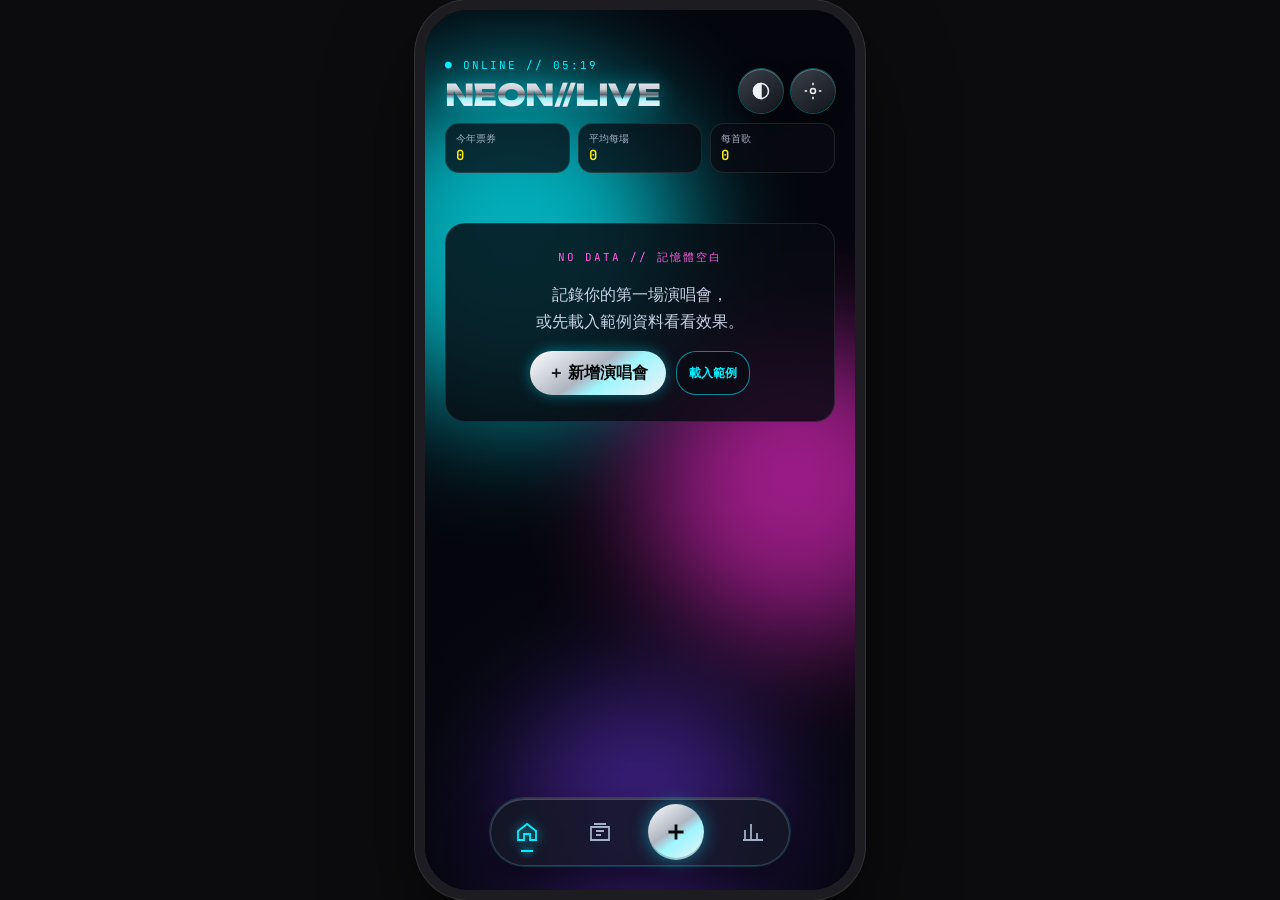
==== commit 3c733d09: "封面照片選好就先壓縮，預覽改用小圖，避免 iPhone 解開整張大照片被系統關掉 Co-Authored-By: Claude Opus 5.5 <noreply@anthropic.com>" ====
--- a/index.html
+++ b/index.html
@@ -873,8 +873,16 @@
 const cover = (s) => { const p = coverPhoto(s); return p && P.url(p.id) ? `url('${P.url(p.id)}') center/cover no-repeat` : ART[s.hue] || ART.c; };
 const setCover = (s, pid) => s.photos.forEach((x) => { x.cover = x.id === pid; });
 const coverIn = document.getElementById('coverIn'), coverPv = document.getElementById('coverPv');
-coverIn.addEventListener('change', () => { const f = coverIn.files[0]; coverPv.style.backgroundImage = f ? `url('${URL.createObjectURL(f)}')` : ''; coverPv.textContent = f ? '' : '＋'; });
-form.addEventListener('reset', () => { coverPv.style.backgroundImage = ''; coverPv.textContent = '＋'; });
+// 選好就先壓縮，預覽也用壓縮後的小圖：直接拿原檔當背景，iPhone 會把 4800 萬畫素整張解開，App 會被系統關掉、回到首頁
+let coverBlob = null;
+coverIn.addEventListener('change', async () => {
+  const f = coverIn.files[0]; coverIn.value = ''; if (!f) return;
+  coverPv.textContent = '…';
+  const b = await compress(f);
+  if (!b) { coverPv.textContent = coverBlob ? '' : '＋'; P.toast('這張照片無法讀取'); return; }
+  coverBlob = b; coverPv.style.backgroundImage = `url('${URL.createObjectURL(b)}')`; coverPv.textContent = '';
+});
+form.addEventListener('reset', () => { coverBlob = null; coverPv.style.backgroundImage = ''; coverPv.textContent = '＋'; });
 
 /* ================= 搶票狀態 ================= */
 const FLOW = ['wish', 'presale', 'going', 'attended'];
@@ -1339,7 +1347,7 @@
       with: o.with.trim(), notes: o.notes.trim(), sale: o.sale, setlist, encore,
       status: o.status || (o.date > P.today ? 'going' : 'attended')
     });
-    if (o.cover instanceof File && o.cover.size) await addPhoto(s, o.cover, 'live', true);
+    if (coverBlob) { const id = await P.putPhoto(coverBlob); s.photos.push({ id, kind: 'live', cover: false }); setCover(s, id); coverBlob = null; }
     else if (isNew && copyFrom && coverPhoto(copyFrom)) {   // 複製演唱會：沿用原本的封面照片（另存一份）
       const b = await P.photoBlob(coverPhoto(copyFrom).id); if (b) { const nid = await P.putPhoto(b); s.photos.push({ id: nid, kind: 'live', cover: true }); }
     }
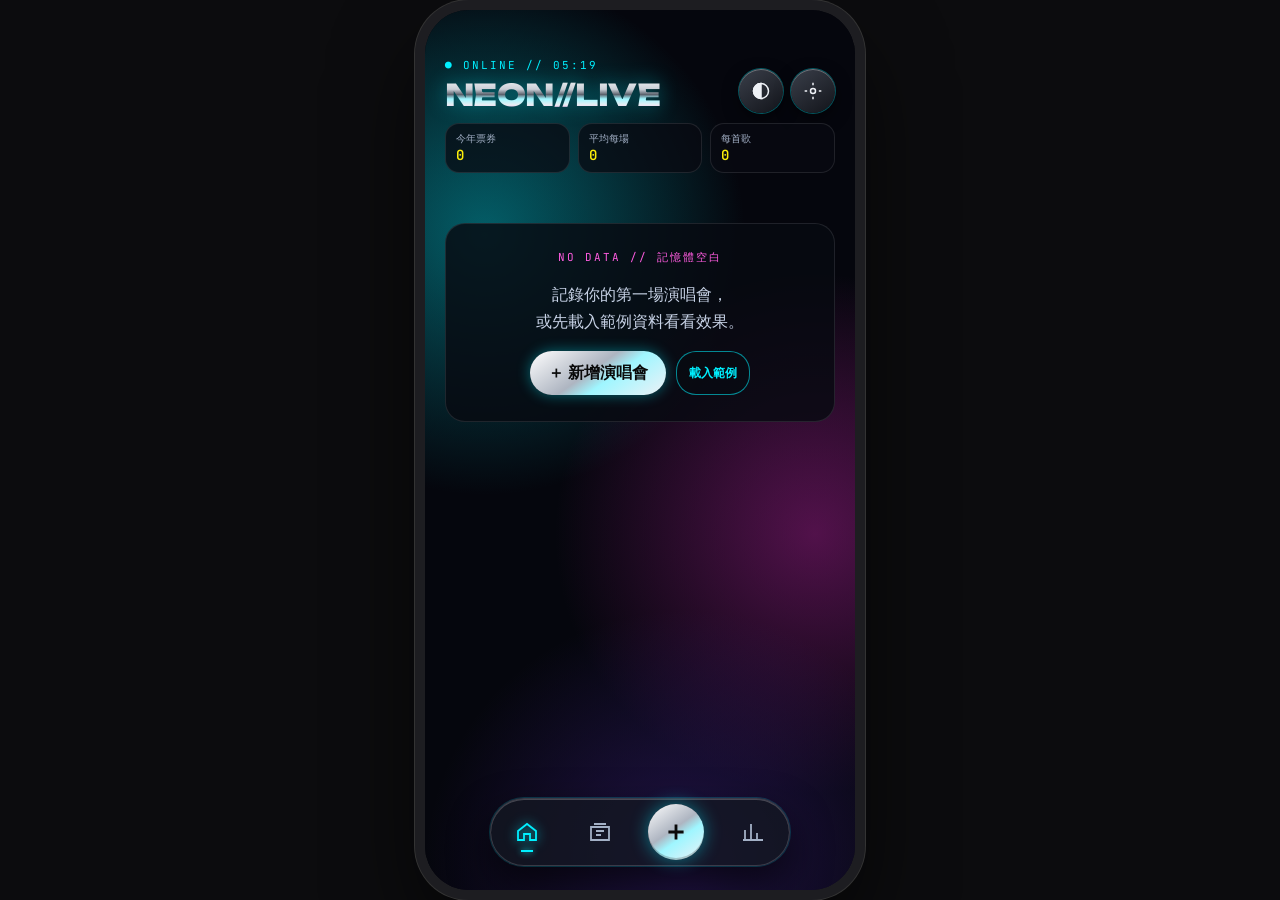
==== commit f42f94a0: "緊急修正：拿掉毛玻璃、背景模糊濾鏡與無限動畫，避免 iPhone 圖層記憶體爆掉 Co-Authored-By: Claude Opus 5.5 <noreply@anthropic.com>" ====
--- a/index.html
+++ b/index.html
@@ -443,6 +443,16 @@
 .lightbox{position:absolute;inset:0;z-index:70;background:rgba(0,0,0,.94);display:none;align-items:center;justify-content:center}
 .lightbox.on{display:flex}
 .lightbox img{max-width:100%;max-height:100%}
+/* ============ 省記憶體 ============
+   iPhone 網頁 App 的圖層記憶體很有限：毛玻璃（backdrop-filter）、大範圍模糊濾鏡加上無限動畫，
+   每一格都要重新算圖層，超過上限頁面就會被系統關掉（出現「重複發生問題」） */
+*,*::before,*::after{-webkit-backdrop-filter:none!important;backdrop-filter:none!important}
+.bg *,.bg *::before,.bg *::after{animation:none!important;filter:none!important}
+.bg.aurora i{width:520px!important;height:520px!important;opacity:.5!important}
+.bg.aurora i:nth-child(1){background:radial-gradient(closest-side,var(--c),transparent)!important;left:-200px!important;top:-4%!important}
+.bg.aurora i:nth-child(2){background:radial-gradient(closest-side,var(--m),transparent)!important;right:-220px!important;top:30%!important}
+.bg.aurora i:nth-child(3){background:radial-gradient(closest-side,var(--v),transparent)!important;left:0!important;bottom:-240px!important}
+.holo,.cdn.live{animation:none!important}
 </style>
 </head>
 <body>
@@ -779,6 +789,7 @@
   { id: 'stick', name: '螢光人海', html: '<canvas></canvas>', prev: 'repeating-linear-gradient(80deg,transparent 0 14px,var(--c) 14px 16px,transparent 16px 30px,var(--m) 30px 32px,transparent 32px 44px),linear-gradient(transparent 50%,#0a0412 50%),#0a0412' }
 ];
 const motionOK = !matchMedia('(prefers-reduced-motion: reduce)').matches;
+const bgMotion = false;   // 背景一律靜態：持續重畫會吃圖層記憶體和電量
 let bgId = (() => { try { return localStorage.getItem('neon-bg') || 'aurora'; } catch { return 'aurora'; } })();
 let waveRAF;
 function stars(n, spread) { let s = []; for (let i = 0; i < n; i++) s.push(`${Math.random() * 430 | 0}px ${Math.random() * spread | 0}px rgba(255,255,255,${(0.4 + Math.random() * 0.6).toFixed(2)})`); return s.join(','); }
@@ -816,7 +827,7 @@
       ctx.strokeStyle = `rgba(${L.c},.85)`; ctx.lineWidth = 2; ctx.shadowColor = `rgba(${L.c},1)`; ctx.shadowBlur = 16; ctx.stroke();
     }
     ctx.shadowBlur = 0;
-    if (motionOK && bgId === 'wave') waveRAF = requestAnimationFrame(draw);
+    if (bgMotion && bgId === 'wave') waveRAF = requestAnimationFrame(draw);
   };
   draw(0);
 }
@@ -839,7 +850,7 @@
       ctx.beginPath(); ctx.moveTo(bx, by); ctx.lineTo(tx, ty); ctx.stroke();
       ctx.shadowBlur = 0; ctx.fillStyle = 'rgba(0,0,0,.55)'; ctx.beginPath(); ctx.ellipse(bx, by + f.len * .55, f.len * .32, f.len * .42, 0, 0, Math.PI * 2); ctx.fill();   // 觀眾剪影
     }
-    if (motionOK && bgId === 'stick') waveRAF = requestAnimationFrame(draw);
+    if (bgMotion && bgId === 'stick') waveRAF = requestAnimationFrame(draw);
   };
   draw(0);
 }
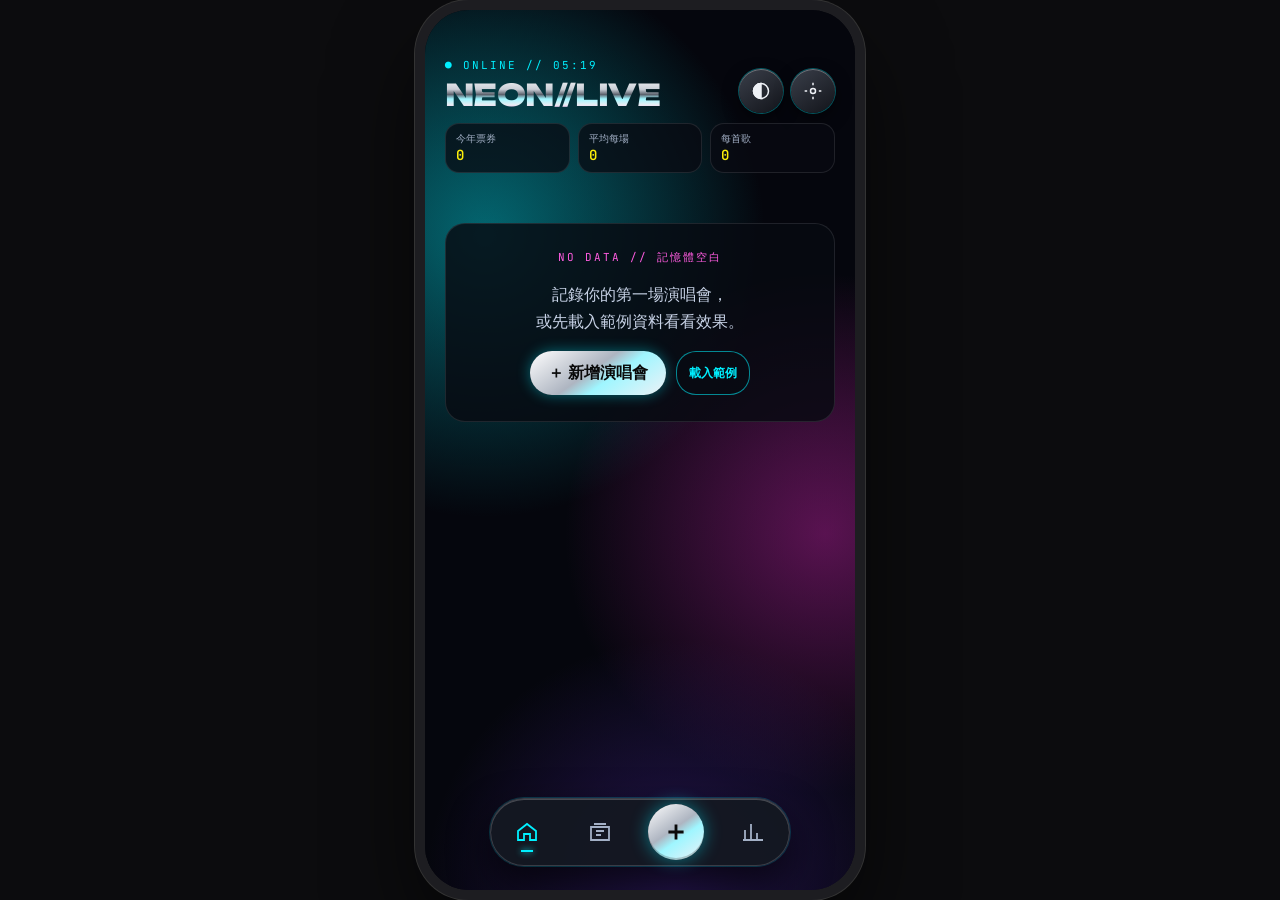
==== commit a55043b8: "重建架構：拆檔、按需載入、全部靜態視覺、照片縮圖、票根只產生正在看的那張 - index.html 只留版面；樣式 app.css、核心 js/core.js、主程式 js/app.js - 數位票根" ====
--- a/index.html
+++ b/index.html
@@ -15,445 +15,7 @@
 <link rel="icon" href="icons/icon-192.png">
 <link rel="stylesheet" href="https://fonts.googleapis.com/css2?family=Unbounded:wght@500;800&family=JetBrains+Mono:wght@400;600&display=swap">
 <meta name="theme-color" content="#05060d">
-<style>
-/* 版面基礎：外框、畫面切換、Sheet、提示 */
-*{box-sizing:border-box;-webkit-tap-highlight-color:transparent}
-html,body{margin:0;height:100%}
-body{display:flex;justify-content:center;align-items:center;background:#0c0c0e;-webkit-font-smoothing:antialiased;-webkit-text-size-adjust:100%}
-button{font:inherit;color:inherit;background:none;border:0;padding:0;cursor:pointer}
-input,textarea,select{font:inherit;font-size:16px;color:inherit}
-:focus-visible{outline:2px solid currentColor;outline-offset:2px}
-.sr{position:absolute;width:1px;height:1px;overflow:hidden;clip:rect(0 0 0 0);white-space:nowrap}
-
-.app{position:relative;width:100%;max-width:430px;height:100vh;height:100dvh;overflow:hidden}
-@media (min-width:600px) and (min-height:900px){
-  .app{height:880px;border-radius:44px;box-shadow:0 0 0 10px #1d1d21,0 0 0 11px #333,0 40px 90px rgba(0,0,0,.7)}
-}
-.screen{position:absolute;inset:0;overflow-y:auto;-webkit-overflow-scrolling:touch;display:none;padding-top:max(env(safe-area-inset-top),24px)}
-.screen.on{display:block;animation:pin .28s cubic-bezier(.2,.8,.2,1)}
-@keyframes pin{from{opacity:0;transform:translateY(8px)}}
-
-.sheet{position:absolute;inset:0;z-index:50;display:none}
-.sheet.on{display:block}
-.sheet>.scrim{position:absolute;inset:0;background:rgba(0,0,0,.55);animation:fd .2s}
-.sheet>.panel{position:absolute;left:0;right:0;bottom:0;max-height:92%;overflow-y:auto;padding-bottom:max(env(safe-area-inset-bottom),20px);animation:up .32s cubic-bezier(.2,.8,.2,1)}
-@keyframes up{from{transform:translateY(100%)}}
-@keyframes fd{from{opacity:0}}
-
-.toast{position:absolute;left:16px;right:16px;bottom:120px;z-index:90;padding:12px 14px;opacity:0;transform:translateY(10px);transition:.25s;pointer-events:none;text-align:center}
-.toast.on{opacity:1;transform:none}
-
-@media (prefers-reduced-motion:reduce){*,*::before,*::after{animation:none!important;transition:none!important}}
-</style>
-<style>
-.app{color:#eef1f6;font-family:-apple-system,"PingFang TC",sans-serif;background:var(--base);transition:background .4s;
-  --chrome:linear-gradient(135deg,#fff 0%,#8d94a0 16%,var(--c2) 30%,#eef1f6 44%,#4d535e 60%,var(--m2) 76%,#f1f4f8 100%);
-  --edge:linear-gradient(135deg,#fff,#5d636e 30%,var(--c) 50%,#5d636e 70%,var(--m))}
-/* ============ 5 套主題：背景 + 強調色 + 面板 + 票卡底色 一起換 ============ */
-.app,[data-theme=aurora]{--c:#00f0ff;--c-rgb:0,240,255;--c2:#9ff6ff;--m:#ff2bd6;--m-rgb:255,43,214;--m2:#ff5ce0;--y:#fcee0a;--y-rgb:252,238,10;--g:#3dffa8;--v:#7a3cff;--v-rgb:122,60,255;
-  --mut:#a3b0c6;--panel-rgb:8,10,18;--card1:#141a2a;--card2:#090b14;--cell:#0b0e18;--base:#05060d}
-[data-theme=grid]{--c:#ff3db8;--c-rgb:255,61,184;--c2:#ffa3dc;--m:#ff7a1a;--m-rgb:255,122,26;--m2:#ffb070;--y:#ffd23f;--y-rgb:255,210,63;--g:#2ee6ff;--v:#8c28ff;--v-rgb:140,40,255;
-  --mut:#c4a8d6;--panel-rgb:20,7,32;--card1:#2a0f3a;--card2:#12061c;--cell:#1a0a26;--base:#0d0418}
-[data-theme=prism]{--c:#5fffd2;--c-rgb:95,255,210;--c2:#c8fff0;--m:#b98bff;--m-rgb:185,139,255;--m2:#dcc6ff;--y:#ffe9a8;--y-rgb:255,233,168;--g:#8dffb0;--v:#ff96dc;--v-rgb:255,150,220;
-  --mut:#b8b5cc;--panel-rgb:16,16,26;--card1:#1f1d31;--card2:#0e0e18;--cell:#15151f;--base:#0a0a12}
-[data-theme=space]{--c:#7fc8ff;--c-rgb:127,200,255;--c2:#cbe8ff;--m:#9b7bff;--m-rgb:155,123,255;--m2:#c4b3ff;--y:#ffe08a;--y-rgb:255,224,138;--g:#7affc8;--v:#5a3cc8;--v-rgb:90,60,200;
-  --mut:#9eaacb;--panel-rgb:6,8,20;--card1:#111736;--card2:#060818;--cell:#0a0e22;--base:#03040a}
-[data-theme=wave]{--c:#b6ff3b;--c-rgb:182,255,59;--c2:#e1ff9e;--m:#2f7bff;--m-rgb:47,123,255;--m2:#8fb6ff;--y:#ff9f1c;--y-rgb:255,159,28;--g:#3dffa8;--v:#00e5ff;--v-rgb:0,229,255;
-  --mut:#a3b6bc;--panel-rgb:6,10,14;--card1:#111a22;--card2:#070b10;--cell:#0b1218;--base:#04070a}
-[data-theme=mercury]{--c:#b8e8ff;--c-rgb:184,232,255;--c2:#e6f6ff;--m:#c9cfdb;--m-rgb:201,207,219;--m2:#eef1f6;--y:#ffd36b;--y-rgb:255,211,107;--g:#8affc1;--v:#78829a;--v-rgb:120,130,154;
-  --mut:#a7adba;--panel-rgb:14,15,19;--card1:#23262e;--card2:#0f1014;--cell:#17191f;--base:#0b0c10}
-[data-theme=laser]{--c:#39ff14;--c-rgb:57,255,20;--c2:#b4ff9e;--m:#ff2244;--m-rgb:255,34,68;--m2:#ff8a9c;--y:#fff200;--y-rgb:255,242,0;--g:#39ff14;--v:#00b4ff;--v-rgb:0,180,255;
-  --mut:#a9b3a6;--panel-rgb:8,6,8;--card1:#1a1216;--card2:#0a0608;--cell:#120c0f;--base:#050205}
-[data-theme=spot]{--c:#ffd9a0;--c-rgb:255,217,160;--c2:#fff0d6;--m:#ff4d2e;--m-rgb:255,77,46;--m2:#ff9a80;--y:#ffb020;--y-rgb:255,176,32;--g:#9dff8a;--v:#b45a28;--v-rgb:180,90,40;
-  --mut:#b9ab98;--panel-rgb:14,10,7;--card1:#2a1f16;--card2:#110c08;--cell:#1a130d;--base:#0b0805}
-[data-theme=circuit]{--c:#00ffd0;--c-rgb:0,255,208;--c2:#9dfff0;--m:#ff8a00;--m-rgb:255,138,0;--m2:#ffc070;--y:#ffe14d;--y-rgb:255,225,77;--g:#6bff8a;--v:#0078ff;--v-rgb:0,120,255;
-  --mut:#9fb6b1;--panel-rgb:4,12,12;--card1:#0d2224;--card2:#051012;--cell:#081719;--base:#030a0b}
-[data-theme=stick]{--c:#ff4fd8;--c-rgb:255,79,216;--c2:#ffb3ee;--m:#8f5bff;--m-rgb:143,91,255;--m2:#c8b0ff;--y:#fff27a;--y-rgb:255,242,122;--g:#5dffc3;--v:#4fc3ff;--v-rgb:79,195,255;
-  --mut:#b7a9c9;--panel-rgb:12,6,18;--card1:#26113a;--card2:#10071a;--cell:#190c26;--base:#0a0412}
-
-/* ============ 10 種背景 ============ */
-.bg{position:absolute;inset:0;z-index:0;overflow:hidden;pointer-events:none}
-.bg::after{content:"";position:absolute;inset:0;background:linear-gradient(180deg,rgba(5,6,13,.15),rgba(5,6,13,.55))}
-/* 1 液態極光 */
-.bg.aurora{background:var(--base)}
-.bg.aurora i{position:absolute;border-radius:50%;filter:blur(60px);opacity:.95}
-.bg.aurora i:nth-child(1){width:340px;height:340px;left:-80px;top:8%;background:var(--c);animation:drift1 16s ease-in-out infinite alternate}
-.bg.aurora i:nth-child(2){width:300px;height:300px;right:-90px;top:38%;background:var(--m);animation:drift2 19s ease-in-out infinite alternate}
-.bg.aurora i:nth-child(3){width:260px;height:260px;left:20%;bottom:-60px;background:var(--v);animation:drift1 22s ease-in-out infinite alternate-reverse}
-@keyframes drift1{to{transform:translate(90px,120px) scale(1.25)}}
-@keyframes drift2{to{transform:translate(-110px,-90px) scale(.85)}}
-/* 2 霓虹網格地平線 */
-.bg.grid{background:linear-gradient(180deg,#05040f 0%,#120726 45%,#3a0b45 52%,#05040f 53%)}
-.bg.grid .sun{position:absolute;left:50%;top:24%;width:220px;height:220px;margin-left:-110px;border-radius:50%;background:linear-gradient(180deg,var(--y),var(--m) 70%);box-shadow:0 0 80px rgba(var(--m-rgb),.6);-webkit-mask:linear-gradient(#000 52%,transparent 52% 56%,#000 56% 64%,transparent 64% 69%,#000 69% 76%,transparent 76% 82%,#000 82% 87%,transparent 87%);mask:linear-gradient(#000 52%,transparent 52% 56%,#000 56% 64%,transparent 64% 69%,#000 69% 76%,transparent 76% 82%,#000 82% 87%,transparent 87%);opacity:.85}
-.bg.grid .floor{position:absolute;left:-50%;right:-50%;top:52%;height:80%;transform-origin:top;transform:perspective(260px) rotateX(62deg);background:repeating-linear-gradient(90deg,rgba(var(--m-rgb),.8) 0 2px,transparent 2px 46px),repeating-linear-gradient(0deg,rgba(var(--c-rgb),.7) 0 2px,transparent 2px 46px);animation:floor 1.4s linear infinite;-webkit-mask:linear-gradient(transparent,#000 30%);mask:linear-gradient(transparent,#000 30%)}
-@keyframes floor{to{background-position:0 0,0 46px}}
-.bg.grid .hz{position:absolute;left:0;right:0;top:52%;height:2px;background:var(--m2);box-shadow:0 0 20px 4px rgba(var(--m-rgb),.7)}
-/* 3 全息稜鏡 */
-.bg.prism{background:#07080f}
-.bg.prism .foil{position:absolute;inset:-30%;background:conic-gradient(from 0deg at 50% 50%,var(--c),var(--v),var(--m),var(--y),var(--g),var(--c));opacity:.55;filter:blur(24px) saturate(1.4);animation:spin 40s linear infinite}
-.bg.prism .sheen{position:absolute;inset:0;background:repeating-linear-gradient(125deg,transparent 0 14px,rgba(255,255,255,.05) 14px 15px),linear-gradient(115deg,transparent 30%,rgba(255,255,255,.18) 45%,transparent 60%);background-size:auto,300% 100%;animation:sheen 7s ease-in-out infinite}
-@keyframes sheen{0%{background-position:0 0,120% 0}100%{background-position:0 0,-120% 0}}
-/* 4 星塵深空 */
-.bg.space{background:radial-gradient(60% 40% at 75% 25%,rgba(var(--v-rgb),.35),transparent 70%),radial-gradient(50% 35% at 20% 70%,rgba(var(--c-rgb),.2),transparent 70%),radial-gradient(40% 30% at 70% 85%,rgba(var(--m-rgb),.22),transparent 70%),#03040a}
-.bg.space .st{position:absolute;left:0;top:0;width:2px;height:2px;border-radius:50%;background:transparent}
-.bg.space .s1{animation:twinkle 3s ease-in-out infinite alternate}
-.bg.space .s2{width:3px;height:3px;filter:drop-shadow(0 0 3px var(--c2));animation:twinkle 5s ease-in-out infinite alternate-reverse}
-.bg.space .s3{width:3px;height:3px;animation:float 60s linear infinite}
-@keyframes twinkle{from{opacity:.35}to{opacity:1}}
-@keyframes float{to{transform:translateY(-200px)}}
-/* 5 音波脈衝 */
-.bg.wave{background:radial-gradient(80% 50% at 50% 60%,#140a2a,#04050b 75%)}
-.bg.wave canvas{position:absolute;inset:0;width:100%;height:100%}
-@keyframes spin{to{transform:rotate(360deg)}}
-/* 6 液態水銀 */
-.bg.mercury{background:radial-gradient(120% 80% at 50% 0%,#2a2d35,var(--base) 70%)}
-.bg.mercury i{position:absolute;border-radius:50%;background:radial-gradient(circle at 32% 28%,#fff 0,#dfe3ea 10%,#8d94a0 34%,#3a3f4a 60%,#0b0c10 78%);box-shadow:0 0 50px rgba(var(--c-rgb),.25),inset -10px -14px 30px rgba(var(--c-rgb),.25);animation:merc 16s ease-in-out infinite alternate}
-.bg.mercury i:nth-child(1){width:220px;height:220px;left:-60px;top:6%}
-.bg.mercury i:nth-child(2){width:150px;height:150px;right:-30px;top:30%;animation-duration:21s;animation-delay:-6s}
-.bg.mercury i:nth-child(3){width:260px;height:260px;left:30%;bottom:-90px;animation-duration:25s}
-.bg.mercury i:nth-child(4){width:70px;height:70px;left:62%;top:14%;animation-duration:13s;animation-delay:-3s}
-.bg.mercury i:nth-child(5){width:44px;height:44px;left:14%;top:58%;animation-duration:11s}
-@keyframes merc{50%{transform:translate(30px,-40px) scale(1.08,.93)}100%{transform:translate(-24px,34px) scale(.94,1.07)}}
-/* 7 雷射光束 */
-.bg.laser{background:radial-gradient(90% 50% at 50% 105%,rgba(var(--m-rgb),.25),transparent 70%),var(--base)}
-.bg.laser .beam{position:absolute;left:50%;bottom:-4%;width:3px;height:150%;margin-left:-1px;transform-origin:50% 100%;background:linear-gradient(to top,rgba(var(--c-rgb),1),rgba(var(--c-rgb),0) 85%);box-shadow:0 0 14px 2px rgba(var(--c-rgb),.7);animation:sweep 5s ease-in-out infinite alternate}
-.bg.laser .beam:nth-child(even){background:linear-gradient(to top,rgba(var(--m-rgb),1),rgba(var(--m-rgb),0) 85%);box-shadow:0 0 14px 2px rgba(var(--m-rgb),.7);animation-direction:alternate-reverse}
-.bg.laser .beam:nth-child(1){animation-delay:0s}.bg.laser .beam:nth-child(2){animation-delay:-1s}.bg.laser .beam:nth-child(3){animation-delay:-2s;animation-duration:6s}.bg.laser .beam:nth-child(4){animation-delay:-3s;animation-duration:7s}.bg.laser .beam:nth-child(5){animation-delay:-4s}.bg.laser .beam:nth-child(6){animation-delay:-2.5s;animation-duration:4s}
-.bg.laser .haze{position:absolute;inset:0;background:radial-gradient(60% 30% at 30% 40%,rgba(255,255,255,.05),transparent),radial-gradient(60% 30% at 70% 60%,rgba(255,255,255,.04),transparent);animation:drift1 20s ease-in-out infinite alternate}
-@keyframes sweep{from{transform:rotate(-58deg)}to{transform:rotate(58deg)}}
-/* 8 舞台聚光 */
-.bg.spot{background:radial-gradient(70% 18% at 50% 100%,rgba(var(--y-rgb),.25),transparent 70%),linear-gradient(180deg,#0b0805,#050403)}
-.bg.spot .cone{position:absolute;top:-6%;width:300px;height:118%;margin-left:-150px;transform-origin:50% 0;clip-path:polygon(46% 0,54% 0,100% 100%,0 100%);filter:blur(8px);mix-blend-mode:screen;animation:sway 8s ease-in-out infinite alternate}
-.bg.spot .cone:nth-child(1){left:12%;background:linear-gradient(to bottom,rgba(var(--c-rgb),.6),transparent 85%)}
-.bg.spot .cone:nth-child(2){left:50%;background:linear-gradient(to bottom,rgba(var(--y-rgb),.55),transparent 85%);animation-duration:10s;animation-direction:alternate-reverse}
-.bg.spot .cone:nth-child(3){left:88%;background:linear-gradient(to bottom,rgba(var(--m-rgb),.55),transparent 85%);animation-delay:-4s}
-.bg.spot .dust{position:absolute;inset:0;background-image:radial-gradient(1.5px 1.5px at 20% 30%,rgba(255,240,210,.7),transparent),radial-gradient(1px 1px at 60% 50%,rgba(255,240,210,.6),transparent),radial-gradient(1.5px 1.5px at 40% 70%,rgba(255,240,210,.5),transparent),radial-gradient(1px 1px at 80% 20%,rgba(255,240,210,.6),transparent);background-size:180px 220px;animation:float 40s linear infinite}
-@keyframes sway{from{transform:rotate(-20deg)}to{transform:rotate(20deg)}}
-/* 9 電路脈絡 */
-.bg.circuit{background:radial-gradient(80% 60% at 50% 40%,#06191a,var(--base) 75%)}
-.bg.circuit svg{position:absolute;inset:0;width:100%;height:100%}
-.bg.circuit .base{fill:none;stroke:rgba(var(--c-rgb),.16);stroke-width:2}
-.bg.circuit .pulse{fill:none;stroke:var(--c);stroke-width:2.5;stroke-linecap:round;stroke-dasharray:36 520;animation:flow 5s linear infinite;filter:drop-shadow(0 0 5px var(--c))}
-.bg.circuit .pulse.o{stroke:var(--m);filter:drop-shadow(0 0 5px var(--m))}
-.bg.circuit circle{fill:var(--base);stroke:rgba(var(--c-rgb),.5);stroke-width:2}
-@keyframes flow{from{stroke-dashoffset:0}to{stroke-dashoffset:-556}}
-/* 10 螢光棒人海 */
-.bg.stick{background:radial-gradient(80% 40% at 50% 0%,rgba(var(--m-rgb),.35),transparent 70%),var(--base)}
-.bg.stick canvas{position:absolute;inset:0;width:100%;height:100%}
-
-.screen{z-index:2;padding:max(env(safe-area-inset-top),48px) 0 120px}
-.mono{font-family:"JetBrains Mono",monospace}
-.kick{font:11px "JetBrains Mono",monospace;letter-spacing:.18em;color:var(--c)}
-.hd{display:flex;justify-content:space-between;align-items:flex-end;padding:0 20px;gap:8px}
-.ct{margin:4px 0 0;font:800 30px Unbounded,sans-serif;letter-spacing:-.02em;background:linear-gradient(180deg,#fff 0%,#c9ced6 36%,#5d636e 50%,var(--c2) 62%,#e9edf3 78%,var(--m2) 100%);-webkit-background-clip:text;background-clip:text;color:transparent;filter:drop-shadow(0 0 10px rgba(var(--c-rgb),.35))}
-.knob{width:44px;height:44px;border-radius:22px;display:grid;place-items:center;flex:none;background:linear-gradient(145deg,#3a3f4a,#12141a);box-shadow:inset 0 1px 0 rgba(255,255,255,.3),0 0 0 1px rgba(var(--c-rgb),.35),0 6px 16px rgba(0,0,0,.5)}
-.edge{padding:1px;border-radius:18px;background:var(--edge)}
-.edge>.in{border-radius:17px;background:rgba(var(--panel-rgb),.9)}
-.cdbar{margin:14px 20px 0;display:block;width:calc(100% - 40px);text-align:left}
-.cdbar .in{padding:10px 14px;display:flex;align-items:center;gap:12px}
-.cd{display:flex;gap:5px;font-family:"JetBrains Mono",monospace;text-align:center}
-.cd b{display:block;font-size:19px;font-weight:600;color:var(--c);text-shadow:0 0 10px rgba(var(--c-rgb),.7)}
-.cd small{font-size:9px;color:var(--mut)}
-.cd i{font-style:normal;font-size:19px;color:#3a4357}
-.money{margin:10px 20px 0;display:grid;grid-template-columns:1fr 1fr 1fr;gap:8px;width:calc(100% - 40px);text-align:left}
-.money span{padding:8px 10px;border-radius:14px;background:rgba(var(--panel-rgb),.75);border:1px solid rgba(255,255,255,.1)}
-.money small{display:block;font-size:10px;color:var(--mut)}
-.money b{font:600 14px "JetBrains Mono",monospace;color:var(--y)}
-.track{display:flex;overflow-x:auto;scroll-snap-type:x mandatory;padding:18px calc(50% - 140px) 14px;scrollbar-width:none}
-.track::-webkit-scrollbar{display:none}
-.tk{flex:0 0 280px;height:430px;margin:0 -16px;scroll-snap-align:center;border-radius:30px;padding:3px;background:var(--chrome);box-shadow:0 30px 60px rgba(0,0,0,.65),0 0 36px rgba(var(--c-rgb),.2),0 0 60px rgba(var(--m-rgb),.14);text-align:left;transition:transform .08s linear;
-  -webkit-mask:radial-gradient(circle 12px at 0 247px,transparent 97%,#000) left/51% 100% no-repeat,radial-gradient(circle 12px at 100% 247px,transparent 97%,#000) right/51% 100% no-repeat;
-  mask:radial-gradient(circle 12px at 0 247px,transparent 97%,#000) left/51% 100% no-repeat,radial-gradient(circle 12px at 100% 247px,transparent 97%,#000) right/51% 100% no-repeat}
-.tk .in{position:relative;display:flex;flex-direction:column;height:100%;border-radius:27px;overflow:hidden;background:linear-gradient(170deg,var(--card1),var(--card2) 70%)}
-.tk .art{position:relative;display:block;height:244px}
-.tk .art::after{content:"";position:absolute;inset:0;background:repeating-linear-gradient(105deg,transparent 0 16px,rgba(200,230,255,.1) 16px 17px),linear-gradient(to top,rgba(9,11,20,.95),transparent 55%)}
-.tk .st{position:absolute;top:14px;left:16px;z-index:1;font:10px "JetBrains Mono",monospace;letter-spacing:.18em;padding:3px 7px;border:1px solid currentColor;background:rgba(0,0,0,.45)}
-.tk .px{position:absolute;top:12px;right:16px;z-index:1;font:600 12px "JetBrains Mono",monospace;color:var(--y);padding:3px 8px;border-radius:10px;background:rgba(0,0,0,.5)}
-.tk .day{position:absolute;left:16px;bottom:12px;z-index:1;font:800 48px/1 Unbounded,sans-serif;text-shadow:0 0 18px rgba(var(--c-rgb),.5)}
-.tk .day small{font:600 14px "JetBrains Mono","PingFang TC",monospace;margin-left:8px;color:#c7d2e6;letter-spacing:.06em;text-shadow:none}
-.tk .tear{display:block;border-top:2px dashed rgba(255,255,255,.22);margin:0 18px}
-.tk .mt{padding:14px 18px 0;display:flex;flex-direction:column;gap:4px}
-.tk .ar{font:800 20px Unbounded,-apple-system,"PingFang TC",sans-serif;white-space:nowrap;overflow:hidden;text-overflow:ellipsis}
-.tk .ft{margin-top:auto;padding:0 18px 18px;display:flex;justify-content:space-between;align-items:flex-end}
-.bc{width:96px;height:26px;opacity:.8;background:repeating-linear-gradient(90deg,#c7d2e6 0 2px,transparent 2px 4px,#c7d2e6 4px 5px,transparent 5px 8px,#c7d2e6 8px 11px,transparent 11px 13px)}
-.holo{position:absolute;top:0;right:0;bottom:0;width:5px;background:linear-gradient(180deg,var(--c),var(--m),var(--y),var(--g),var(--c));background-size:100% 300%;opacity:.75;animation:holo 6s linear infinite}
-@keyframes holo{to{background-position:0 300%}}
-.dots{display:flex;justify-content:center;gap:6px}
-.dots span{width:6px;height:6px;border-radius:3px;background:#3a4357;transition:width .2s}
-.dots span.on{width:22px;background:var(--c);box-shadow:0 0 8px var(--c)}
-.c{color:var(--c)}.m{color:var(--m2)}.y{color:var(--y)}.g{color:var(--g)}
-.search{margin:16px 20px 12px}
-.search .in{display:flex;align-items:center;gap:8px;padding:0 14px}
-.search input{flex:1;min-height:46px;background:none;border:0;outline:0}
-.seg{display:flex;gap:6px;padding:0 20px 8px;overflow-x:auto}
-.seg button{min-height:36px;padding:0 14px;border-radius:18px;border:1px solid rgba(255,255,255,.16);font-size:13px;color:var(--mut);flex:none;background:rgba(var(--panel-rgb),.6)}
-.seg button[aria-pressed=true]{background:var(--chrome);color:#0a0a0a;font-weight:700;border-color:transparent}
-.row{display:flex;margin:0 20px 12px;width:calc(100% - 40px);border-radius:20px;padding:2px;background:var(--chrome);text-align:left}
-.row .in{flex:1;display:flex;border-radius:18px;overflow:hidden;background:linear-gradient(170deg,var(--card1),var(--card2))}
-.row .sw{width:70px;flex:none;display:flex;flex-direction:column;align-items:center;justify-content:center;border-right:2px dashed rgba(255,255,255,.2)}
-.row .sw b{font:800 24px Unbounded,sans-serif}
-.row .sw small{font:10px "JetBrains Mono",monospace;color:var(--mut)}
-.row .tx{flex:1;min-width:0;padding:12px 14px}
-.row .tx b{display:block;white-space:nowrap;overflow:hidden;text-overflow:ellipsis}
-.row .tx span{font-size:13px;color:var(--mut)}
-.row .pr{padding:12px 14px 12px 0;text-align:right;font:600 13px "JetBrains Mono",monospace;color:var(--y);align-self:center}
-.glass{margin:0 20px 12px;padding:16px;border-radius:20px;background:rgba(var(--panel-rgb),.82);border:1px solid rgba(255,255,255,.1)}
-.big{font:800 32px Unbounded,sans-serif;line-height:1.1}
-.lbl{font-size:12px;color:var(--mut)}
-.g2{display:grid;grid-template-columns:1fr 1fr;gap:14px}
-.meter{height:6px;border-radius:3px;background:rgba(255,255,255,.08);margin-top:4px}
-.meter i{display:block;height:100%;border-radius:3px;background:linear-gradient(90deg,var(--c),var(--m));box-shadow:0 0 10px rgba(var(--c-rgb),.5)}
-.meter.gold i{background:linear-gradient(90deg,var(--y),var(--m2))}
-.vbars{display:flex;align-items:flex-end;gap:10px;height:130px}
-.vbars div{flex:1;display:flex;flex-direction:column;align-items:center;justify-content:flex-end;height:100%;gap:4px;font:11px "JetBrains Mono",monospace;color:var(--mut)}
-.vbars i{display:block;width:100%;max-width:30px;border-radius:6px 6px 0 0}
-nav.pill{position:absolute;left:50%;bottom:max(env(safe-area-inset-bottom),24px);transform:translateX(-50%);z-index:20;width:300px;height:68px;border-radius:34px;display:flex;align-items:center;justify-content:space-around;background:rgba(20,24,34,.78);border:1px solid rgba(255,255,255,.16);box-shadow:inset 0 1px 0 rgba(255,255,255,.22),0 0 0 1px rgba(var(--c-rgb),.18),0 18px 40px rgba(0,0,0,.65);-webkit-backdrop-filter:blur(20px);backdrop-filter:blur(20px)}
-nav.pill button{position:relative;width:48px;height:48px;display:grid;place-items:center;color:var(--mut)}
-nav.pill button[aria-current]{color:var(--c)}
-nav.pill button[aria-current] svg{filter:drop-shadow(0 0 6px rgba(var(--c-rgb),.8))}
-nav.pill button[aria-current]::after{content:"";position:absolute;bottom:4px;left:18px;width:12px;height:2px;background:var(--c);box-shadow:0 0 6px var(--c)}
-nav.pill .add{width:56px;height:56px;border-radius:28px;color:#0a0a0a;background:linear-gradient(145deg,#fff,#aeb5c1 45%,var(--c2) 60%,#eef1f6);box-shadow:0 0 18px rgba(var(--c-rgb),.45),inset 0 -2px 0 rgba(0,0,0,.2)}
-.case{position:relative;height:226px;margin-top:12px}
-.disc{position:absolute;left:160px;top:12px;width:196px;height:196px;border-radius:98px;background:conic-gradient(#d9dee6,var(--c),var(--v),var(--m),var(--y),var(--c2),#f1f4f8,#d9dee6);box-shadow:0 0 40px rgba(var(--m-rgb),.35),0 20px 40px rgba(0,0,0,.6);animation:spin 8s linear infinite}
-.disc::before{content:"";position:absolute;inset:0;border-radius:50%;background:repeating-radial-gradient(circle,transparent 0 3px,rgba(0,0,0,.1) 3px 4px)}
-.disc::after{content:"";position:absolute;left:78px;top:78px;width:40px;height:40px;border-radius:20px;background:var(--card2);border:6px solid #c9ced6;box-sizing:border-box}
-.jewel{position:absolute;left:20px;top:0;width:214px;height:214px;border-radius:18px;padding:2px;background:var(--chrome);box-shadow:0 24px 50px rgba(0,0,0,.65)}
-.jewel div{position:relative;width:100%;height:100%;border-radius:16px;overflow:hidden;display:flex;align-items:flex-end;padding:14px;box-sizing:border-box;font:800 26px/.95 Unbounded,-apple-system,"PingFang TC",sans-serif;text-shadow:0 0 16px rgba(var(--c-rgb),.6);word-break:break-all}
-.facts{display:grid;grid-template-columns:repeat(3,1fr);gap:1px;background:rgba(160,180,220,.16);border-radius:17px;overflow:hidden;margin:0}
-.facts div{background:var(--cell);padding:8px 10px;min-width:0}
-.facts dt{font:9px "JetBrains Mono",monospace;letter-spacing:.16em;color:var(--mut)}
-.facts dd{margin:2px 0 0;font-size:13px;white-space:nowrap;overflow:hidden;text-overflow:ellipsis}
-.receipt{margin:12px 16px 0;padding:14px 16px;border-radius:18px;background:rgba(var(--panel-rgb),.88);border:1px solid rgba(var(--y-rgb),.35);font-family:"JetBrains Mono",monospace;font-size:13px}
-.receipt .ln{display:flex;justify-content:space-between;padding:4px 0;color:#c7d2e6}
-.receipt .tot{border-top:1px dashed rgba(255,255,255,.25);margin-top:6px;padding-top:8px;font-size:16px;color:var(--y);font-weight:600}
-.sl{margin:12px 16px 0;padding:4px 14px;border-radius:18px;background:rgba(var(--panel-rgb),.82);border:1px solid rgba(255,255,255,.1)}
-.sl div{display:flex;align-items:center;gap:12px;min-height:42px;border-bottom:1px solid rgba(255,255,255,.07)}
-.sl div:last-child{border:0}
-.sl span{font:12px "JetBrains Mono",monospace;width:20px}
-.sl .h{font:10px "JetBrains Mono",monospace;letter-spacing:.25em;color:var(--m2);min-height:30px}
-.cbtn{min-height:44px;padding:0 18px;border-radius:22px;font-weight:700;color:#0a0a0a;background:linear-gradient(145deg,#fff,#aeb5c1 45%,var(--c2) 60%,#eef1f6);box-shadow:0 0 14px rgba(var(--c-rgb),.4)}
-.bgpick{display:grid;grid-template-columns:1fr 1fr;gap:10px}
-.bgpick button{position:relative;height:96px;border-radius:16px;overflow:hidden;text-align:left;padding:10px;display:flex;align-items:flex-end;font-size:13px;font-weight:700;border:2px solid transparent;text-shadow:0 1px 4px #000}
-.bgpick .sw3{position:absolute;left:10px;top:10px;display:flex;gap:4px}.bgpick .sw3 i{width:12px;height:12px;border-radius:6px;box-shadow:0 0 0 1px rgba(0,0,0,.5)}
-.bgpick button[aria-pressed=true]{border-color:#fff;box-shadow:0 0 16px rgba(var(--c-rgb),.5)}
-.bgpick button[aria-pressed=true]::after{content:"使用中";position:absolute;top:8px;right:8px;font-size:10px;padding:2px 6px;border-radius:8px;background:#fff;color:#0a0a0a;text-shadow:none}
-.sheet .panel{background:linear-gradient(180deg,var(--card1),var(--card2));border-radius:28px 28px 0 0;padding:10px 20px;box-shadow:0 -1px 0 rgba(var(--c-rgb),.5),0 -20px 60px rgba(var(--c-rgb),.12)}
-.grab{width:40px;height:5px;border-radius:3px;background:#3a4357;margin:0 auto 10px}
-.f{display:flex;flex-direction:column;gap:12px}
-.edhd{position:sticky;top:-10px;z-index:5;display:flex;justify-content:space-between;align-items:center;margin:-10px -20px 0;padding:10px 20px;background:rgba(var(--panel-rgb),.82);-webkit-backdrop-filter:blur(16px);backdrop-filter:blur(16px);border-bottom:1px solid rgba(var(--c-rgb),.18)}   /* 取消／儲存固定在頂端 */
-.f label{display:flex;flex-direction:column;gap:6px;font:11px "JetBrains Mono",monospace;letter-spacing:.14em;color:var(--c)}
-.f input,.f textarea,.f select{min-height:48px;padding:12px 14px;border-radius:14px;border:1px solid rgba(255,255,255,.14);background:rgba(var(--panel-rgb),.75);color:#eef1f6;font-family:-apple-system,"PingFang TC",sans-serif;letter-spacing:0;-webkit-appearance:none;appearance:none;width:100%}
-.f input:focus,.f textarea:focus,.f select:focus{outline:0;border-color:var(--c);box-shadow:0 0 16px rgba(var(--c-rgb),.3)}
-.two{display:grid;grid-template-columns:minmax(0,1fr) minmax(0,1fr);gap:10px}
-.three{display:grid;grid-template-columns:minmax(0,1.4fr) minmax(0,.8fr) minmax(0,1fr);gap:8px}
-.calc{border-radius:14px;padding:12px 14px;background:rgba(var(--y-rgb),.07);border:1px solid rgba(var(--y-rgb),.35);font:13px "JetBrains Mono",monospace;color:#c7d2e6}
-.calc b{display:block;font-size:20px;color:var(--y)}
-.rate{display:flex;gap:2px}
-.rate input{position:absolute;opacity:0}
-.rate label{font-size:28px;color:#3a4357;min-width:40px;min-height:44px;display:grid;place-items:center}
-.rate input:checked+label{color:var(--y);text-shadow:0 0 10px rgba(var(--y-rgb),.6)}
-.toast{border-radius:16px;background:rgba(var(--panel-rgb),.95);border:1px solid var(--c);font:13px "JetBrains Mono",monospace;box-shadow:0 0 20px rgba(var(--c-rgb),.25)}
-
-/* ============ 搶票待辦 ============ */
-.todo{margin:10px 20px 0}
-.todo .in{padding:12px 14px}
-.todo .it{display:flex;align-items:center;gap:8px;min-height:54px;border-top:1px solid rgba(255,255,255,.08)}
-.todo .it:nth-child(2){border-top:0}
-.todo .t{flex:1;min-width:0;text-align:left;min-height:44px}
-.todo .t b{display:block;white-space:nowrap;overflow:hidden;text-overflow:ellipsis}
-.cdn{display:block;font:600 12px "JetBrains Mono",monospace;color:var(--y)}
-.cdn.live{color:var(--m2);animation:pulse .9s ease-in-out infinite alternate}
-@keyframes pulse{to{opacity:.45}}
-.chipbtn{min-height:40px;padding:0 12px;border-radius:20px;border:1px solid rgba(var(--c-rgb),.55);color:var(--c);font-size:12px;font-weight:700;flex:none;background:rgba(var(--panel-rgb),.6)}
-.chipbtn.solid{background:var(--c);color:#0a0a0a;border-color:transparent}
-.chipbtn.warn{border-color:rgba(255,255,255,.2);color:var(--mut)}
-/* ============ 檔案庫檢視切換 ============ */
-.vt{display:flex;gap:4px;margin:0 20px 10px;padding:3px;border-radius:14px;background:rgba(var(--panel-rgb),.75);border:1px solid rgba(255,255,255,.1)}
-.vt button{flex:1;min-height:38px;border-radius:11px;font-size:13px;color:var(--mut)}
-.vt button[aria-pressed=true]{background:rgba(var(--c-rgb),.18);color:var(--c);font-weight:700}
-.tiles{display:grid;grid-template-columns:1fr 1fr;gap:12px;padding:0 20px}
-.tile{border-radius:18px;padding:2px;background:var(--chrome);text-align:left}
-.tile .in{display:block;border-radius:16px;overflow:hidden;background:var(--card2)}
-.tile .cv{position:relative;display:block;height:130px}
-.tile .cv b{position:absolute;left:10px;bottom:6px;font:800 26px Unbounded,sans-serif;text-shadow:0 0 12px rgba(0,0,0,.9)}
-.tile .tt{display:block;padding:8px 10px 10px;font-size:14px;font-weight:700;white-space:nowrap;overflow:hidden;text-overflow:ellipsis}
-.tile .tt small{display:block;font-weight:500;color:var(--mut);font-size:12px}
-/* ============ 月曆 ============ */
-.cal{margin:0 20px 12px;padding:12px;border-radius:20px;background:rgba(var(--panel-rgb),.86);border:1px solid rgba(255,255,255,.1)}
-.cal .mh{display:flex;justify-content:space-between;align-items:center;margin-bottom:10px}
-.cal .mh b{font:800 17px Unbounded,-apple-system,"PingFang TC",sans-serif}
-.cal .wk,.cal .days{display:grid;grid-template-columns:repeat(7,minmax(0,1fr));gap:4px}
-.cal .wk span{text-align:center;font:10px "JetBrains Mono",monospace;color:var(--mut);padding-bottom:4px}
-.cal .d{position:relative;min-height:46px;aspect-ratio:1/1.1;border-radius:10px;font:12px "JetBrains Mono",monospace;color:#c7d2e6;padding:4px 5px;text-align:left;display:flex;align-items:flex-start;overflow:hidden;background:rgba(255,255,255,.03)}
-.cal .d.out{opacity:.28}
-.cal .d.today{box-shadow:inset 0 0 0 1.5px var(--c)}
-.cal .d.has{color:#fff;font-weight:600;text-shadow:0 1px 3px #000;box-shadow:0 0 12px rgba(var(--m-rgb),.4)}
-.cal .d.sel{outline:2px solid #fff;outline-offset:1px}
-.cal .d .n{position:absolute;right:3px;bottom:3px;font-size:9px;background:rgba(0,0,0,.65);padding:0 4px;border-radius:6px}
-.cal .d .sale{position:absolute;left:5px;bottom:5px;width:7px;height:7px;border-radius:4px;background:var(--y);box-shadow:0 0 6px var(--y)}
-.legend{display:flex;gap:14px;margin-top:10px;font-size:11px;color:var(--mut);align-items:center}
-.legend i{display:inline-block;width:10px;height:10px;border-radius:3px;margin-right:4px;vertical-align:-1px}
-/* ============ 詳情分頁 ============ */
-.coverbtn{position:absolute;left:28px;top:168px;z-index:2;min-height:36px;padding:0 12px;border-radius:18px;background:rgba(0,0,0,.65);border:1px solid rgba(255,255,255,.35);color:#fff;font-size:12px;font-weight:700;display:flex;align-items:center;gap:6px;cursor:pointer}
-.case .jewel div{background-size:cover!important;background-position:center!important}
-.dtabs{position:sticky;top:0;z-index:5;display:grid;grid-template-columns:repeat(4,1fr);gap:4px;margin:14px 16px 0;padding:3px;border-radius:16px;background:rgba(var(--panel-rgb),.94);border:1px solid rgba(255,255,255,.1);-webkit-backdrop-filter:blur(12px);backdrop-filter:blur(12px)}
-.dtabs button{min-height:42px;border-radius:13px;font-size:13px;color:var(--mut)}
-.dtabs button[aria-selected=true]{background:var(--chrome);color:#0a0a0a;font-weight:700}
-.steps{display:flex;margin:12px 16px 0;padding:14px 6px 10px;border-radius:18px;background:rgba(var(--panel-rgb),.86);border:1px solid rgba(255,255,255,.1)}
-.steps .s{flex:1;display:flex;flex-direction:column;align-items:center;gap:6px;font-size:11px;color:var(--mut);position:relative}
-.steps .s i{width:14px;height:14px;border-radius:7px;border:2px solid #3a4357;background:var(--card2);position:relative;z-index:1}
-.steps .s::before{content:"";position:absolute;top:6px;right:50%;width:100%;height:2px;background:#3a4357}
-.steps .s:first-child::before{display:none}
-.steps .s.done i{background:var(--c);border-color:var(--c);box-shadow:0 0 8px var(--c)}
-.steps .s.done::before{background:var(--c)}
-.steps .s.cur{color:#fff;font-weight:700}
-.acts{display:flex;flex-wrap:wrap;gap:8px;margin:10px 16px 0}
-.salebox{margin:10px 16px 0;padding:12px 14px;border-radius:16px;border:1px solid rgba(var(--y-rgb),.4);background:rgba(var(--y-rgb),.07)}
-.empty{margin:12px 16px 0;padding:22px 16px;border-radius:18px;text-align:center;color:var(--mut);background:rgba(var(--panel-rgb),.8);border:1px dashed rgba(255,255,255,.15)}
-/* ============ 照片 ============ */
-.ph-sec{margin:12px 16px 0;padding:12px;border-radius:18px;background:rgba(var(--panel-rgb),.86);border:1px solid rgba(255,255,255,.1)}
-.ph-grid{display:grid;grid-template-columns:repeat(3,minmax(0,1fr));gap:6px;margin-top:8px}
-.ph{position:relative;aspect-ratio:1;border-radius:10px;background-size:cover;background-position:center;overflow:hidden}
-.ph>button.open{position:absolute;inset:0}
-.ph .x{position:absolute;top:2px;right:2px;width:32px;height:32px;border-radius:16px;background:rgba(0,0,0,.65);color:#fff;font-size:16px}
-.ph .cv{position:absolute;left:4px;bottom:4px;min-height:26px;padding:0 8px;border-radius:13px;background:rgba(0,0,0,.65);color:#fff;font-size:11px;font-weight:700}
-.ph .cv.on{background:var(--c);color:#0a0a0a}
-.addph{aspect-ratio:1;border-radius:10px;border:1.5px dashed rgba(var(--c-rgb),.6);display:flex;flex-direction:column;align-items:center;justify-content:center;gap:2px;color:var(--c);font-size:24px;cursor:pointer}
-.addph small{font-size:11px}
-.coverpick{display:flex;align-items:center;gap:12px;padding:10px;border-radius:14px;border:1px dashed rgba(var(--c-rgb),.55);cursor:pointer;letter-spacing:0}
-.coverpick .pv{width:64px;height:64px;border-radius:12px;flex:none;background:rgba(255,255,255,.06) center/cover;display:grid;place-items:center;color:var(--c);font-size:22px}
-/* ============ 分享 ============ */
-.tpl{display:grid;grid-template-columns:repeat(3,1fr);gap:6px;margin:6px 0 12px}
-.tpl button{min-height:42px;border-radius:12px;border:1px solid rgba(255,255,255,.16);font-size:13px;color:var(--mut)}
-.tpl button[aria-pressed=true]{background:var(--chrome);color:#0a0a0a;font-weight:700;border-color:transparent}
-.preview{display:block;width:58%;aspect-ratio:9/16;margin:0 auto 12px;border-radius:14px;background:rgba(255,255,255,.05);box-shadow:0 10px 30px rgba(0,0,0,.6);object-fit:cover}
-/* ============ 藝人頁 ============ */
-.ahero{position:relative;margin:14px 16px 0;height:220px;border-radius:24px;padding:3px;background:var(--chrome)}
-.ahero .in{position:relative;height:100%;border-radius:21px;overflow:hidden;display:flex;flex-direction:column;justify-content:flex-end;padding:16px}
-.ahero .in::before{content:"";position:absolute;inset:0;background:linear-gradient(to top,rgba(0,0,0,.85),transparent 65%)}
-.ahero h2{position:relative;margin:0;font:800 28px/1.1 Unbounded,-apple-system,"PingFang TC",sans-serif;text-shadow:0 0 18px rgba(var(--c-rgb),.6)}
-.ahero p{position:relative;margin:4px 0 0;font-size:13px;color:#dfe6f2}
-.kpis{display:grid;grid-template-columns:repeat(3,1fr);gap:8px;margin:12px 16px 0}
-.kpis div{padding:10px;border-radius:14px;background:rgba(var(--panel-rgb),.85);border:1px solid rgba(255,255,255,.1)}
-.kpis b{display:block;font:700 18px "JetBrains Mono",monospace}
-.kpis small{font-size:11px;color:var(--mut)}
-.linkname{text-align:left;font:inherit;color:inherit;display:inline-flex;align-items:center;gap:6px;min-height:44px}
-.linkname svg{flex:none;opacity:.7}
-/* ============ 足跡印章 ============ */
-.stamps{display:grid;grid-template-columns:repeat(3,minmax(0,1fr));gap:10px}
-.stamp{aspect-ratio:1;border-radius:50%;border:3px double currentColor;display:flex;flex-direction:column;align-items:center;justify-content:center;text-align:center;padding:8px;font-size:11px;line-height:1.25;background:radial-gradient(circle,rgba(255,255,255,.04),transparent 70%)}
-.stamp b{font-size:12px;display:block;max-width:100%;overflow:hidden;text-overflow:ellipsis;white-space:nowrap}
-.stamp .ct{font:800 18px Unbounded,sans-serif;background:none;-webkit-background-clip:initial;background-clip:initial;color:inherit;filter:none;margin:2px 0}
-.citychips{display:flex;flex-wrap:wrap;gap:8px}
-.citychips span{padding:8px 12px;border-radius:16px;background:rgba(var(--c-rgb),.1);border:1px solid rgba(var(--c-rgb),.35);font-size:13px}
-.citychips b{font-family:"JetBrains Mono",monospace;color:var(--c);margin-left:4px}
-.catchip{display:inline-block;font-size:10px;padding:2px 7px;border-radius:8px;margin-left:6px;vertical-align:2px;background:rgba(var(--y-rgb),.15);color:var(--y);border:1px solid rgba(var(--y-rgb),.4)}
-/* ============ 年度回顧 ============ */
-.wentry{display:flex;align-items:center;gap:12px;width:calc(100% - 40px);margin:0 20px 12px;padding:14px 16px;border-radius:20px;text-align:left;color:#0a0a0a;background:var(--chrome);box-shadow:0 0 24px rgba(var(--c-rgb),.35)}
-.wentry b{display:block;font:800 17px Unbounded,-apple-system,"PingFang TC",sans-serif}
-.wentry small{font-size:12px}
-.wrapped{position:absolute;inset:0;z-index:85;display:none;overflow:hidden;background:var(--base)}
-.wrapped.on{display:block}
-.wrapped .wb{position:absolute;top:max(env(safe-area-inset-top),16px);left:12px;right:60px;display:flex;gap:4px;z-index:4}
-.wrapped .wb i{flex:1;height:3px;border-radius:2px;background:rgba(255,255,255,.25);overflow:hidden}
-.wrapped .wb i b{display:block;height:100%;width:0;background:#fff}
-.wrapped .wb i.done b{width:100%}
-.wrapped .wb i.cur b{animation:wfill 6s linear forwards}
-.wrapped.paused .wb i.cur b{animation-play-state:paused}
-@keyframes wfill{to{width:100%}}
-.wrapped .wx{position:absolute;top:calc(max(env(safe-area-inset-top),16px) - 14px);right:8px;z-index:5;width:44px;height:44px;display:grid;place-items:center;color:#fff}
-.wrapped .tap{position:absolute;inset:0;z-index:2;display:grid;grid-template-columns:1fr 2fr}
-.wrapped .tap button{height:100%}
-.wslide{position:absolute;inset:0;padding:90px 28px 70px;display:flex;flex-direction:column;justify-content:center;gap:12px;animation:pin .45s cubic-bezier(.2,.8,.2,1)}
-.wslide .k{font:12px "JetBrains Mono",monospace;letter-spacing:.2em;color:var(--c)}
-.wslide h3{margin:0;font:800 30px/1.25 Unbounded,-apple-system,"PingFang TC",sans-serif}
-.wnum{font:800 110px/1 Unbounded,sans-serif;background:var(--chrome);-webkit-background-clip:text;background-clip:text;color:transparent;filter:drop-shadow(0 0 18px rgba(var(--c-rgb),.45))}
-.wnum.sm{font-size:56px}
-.wslide p{margin:0;font-size:16px;color:#d8e0ee;line-height:1.6}
-.wslide .z{position:relative;z-index:3}
-.wmonths{display:flex;align-items:flex-end;gap:5px;height:90px;margin-top:10px}
-.wmonths div{flex:1;display:flex;flex-direction:column;align-items:center;justify-content:flex-end;height:100%;gap:4px;font:10px "JetBrains Mono",monospace;color:var(--mut)}
-.wmonths i{display:block;width:100%;border-radius:4px 4px 0 0;background:linear-gradient(to top,rgba(var(--m-rgb),.4),var(--m));min-height:2px}
-.wcover{width:200px;height:200px;border-radius:24px;padding:3px;background:var(--chrome);box-shadow:0 0 50px rgba(var(--m-rgb),.5)}
-.wcover div{width:100%;height:100%;border-radius:21px}
-.wsum{display:grid;grid-template-columns:1fr 1fr;gap:10px}
-.wsum div{padding:12px;border-radius:16px;background:rgba(255,255,255,.06);border:1px solid rgba(255,255,255,.12)}
-.wsum b{display:block;font:800 22px Unbounded,-apple-system,"PingFang TC",sans-serif}
-.wsum small{font-size:12px;color:var(--mut)}
-.wyears{display:flex;gap:8px;flex-wrap:wrap}
-.wyears button{min-height:40px;padding:0 16px;border-radius:20px;border:1px solid rgba(255,255,255,.25);font:600 14px "JetBrains Mono",monospace}
-.wyears button[aria-pressed=true]{background:var(--chrome);color:#0a0a0a;border-color:transparent}
-/* ============ 場館提示 ============ */
-.vsug{display:flex;flex-direction:column;margin-top:-6px;border-radius:14px;overflow:hidden;border:1px solid rgba(var(--c-rgb),.45);background:rgba(var(--panel-rgb),.98);box-shadow:0 12px 30px rgba(0,0,0,.5)}
-.vsug[hidden]{display:none}
-.vsug button{display:flex;justify-content:space-between;align-items:center;gap:10px;min-height:48px;padding:8px 14px;text-align:left;border-top:1px solid rgba(255,255,255,.07);font-size:15px}
-.vsug button:first-child{border-top:0}
-.vsug button:active,.vsug button:focus-visible{background:rgba(var(--c-rgb),.15)}
-.vsug b{font-weight:600}
-.vsug span{font-size:12px;color:var(--mut);flex:none}
-/* ============ 操作選單 ============ */
-.actmenu{position:absolute;z-index:60;min-width:200px;padding:6px;border-radius:18px;background:rgba(var(--panel-rgb),.94);border:1px solid rgba(255,255,255,.14);box-shadow:0 20px 50px rgba(0,0,0,.6);-webkit-backdrop-filter:blur(20px);backdrop-filter:blur(20px)}
-.actmenu[hidden]{display:none}
-.actmenu .t{padding:6px 10px 4px;font-size:12px;color:var(--mut)}
-.actmenu button{display:flex;align-items:center;gap:12px;width:100%;min-height:46px;padding:0 12px;border-radius:12px;font-size:15px;text-align:left}
-.actmenu button:active,.actmenu button:focus-visible{background:rgba(255,255,255,.08)}
-.actmenu .danger{color:#ff6b81}
-/* ============ 數位票根選擇器 ============ */
-.f select{display:none}
-.f .pickbtn{position:relative;width:100%;min-width:0;min-height:48px;padding:12px 34px 12px 14px;border-radius:14px;border:1px solid rgba(255,255,255,.14);background:rgba(var(--panel-rgb),.75);color:#eef1f6;font:15px -apple-system,"PingFang TC",sans-serif;letter-spacing:0;text-align:left;white-space:nowrap;overflow:hidden;text-overflow:ellipsis}
-.f .pickbtn::after{content:"";position:absolute;right:14px;top:50%;width:7px;height:7px;margin-top:-6px;border:solid var(--c);border-width:0 2px 2px 0;transform:rotate(45deg);opacity:.85}
-.f .pickbtn.unset{color:#6b7385}
-.f .pickbtn:focus-visible,.f .pickbtn.on{outline:0;border-color:var(--c);box-shadow:0 0 16px rgba(var(--c-rgb),.3)}
-.picker{position:absolute;inset:0;z-index:70;display:none}
-.picker.on{display:block}
-.picker>.scrim{position:absolute;inset:0;background:rgba(0,0,0,.55);animation:fd .2s}
-.picker .pk{position:absolute;left:0;right:0;bottom:0;padding:10px 20px max(env(safe-area-inset-bottom),20px);border-radius:28px 28px 0 0;background:linear-gradient(180deg,var(--card1),var(--card2));box-shadow:0 -1px 0 rgba(var(--c-rgb),.55),0 -20px 60px rgba(var(--c-rgb),.16);animation:up .3s cubic-bezier(.2,.8,.2,1)}
-.pkhd{display:flex;align-items:center;justify-content:space-between;gap:10px;margin:2px 0 8px}
-.pkhd small{display:block;font:11px "JetBrains Mono",monospace;letter-spacing:.16em;color:var(--c)}
-.pkhd b{display:block;font:700 19px -apple-system,"PingFang TC",sans-serif;color:#eef1f6;margin-top:2px}
-.pkhd span{display:flex;gap:8px}
-.pkhd button{min-height:40px;padding:0 14px;border-radius:20px;font:600 14px -apple-system,"PingFang TC",sans-serif;color:var(--c);border:1px solid rgba(var(--c-rgb),.5)}
-.pkhd button[hidden]{display:none}
-.pkhd .pkclear{color:var(--mut);border-color:rgba(255,255,255,.18)}
-.wheels{position:relative;display:grid;height:220px;-webkit-mask:linear-gradient(transparent,#000 28%,#000 72%,transparent);mask:linear-gradient(transparent,#000 28%,#000 72%,transparent)}
-.wheels::before{content:"";position:absolute;left:0;right:0;top:90px;height:40px;border-radius:12px;background:rgba(var(--c-rgb),.14);border:1px solid rgba(var(--c-rgb),.45);box-shadow:0 0 18px rgba(var(--c-rgb),.18);pointer-events:none}
-.wheel{overflow-y:auto;scroll-snap-type:y mandatory;padding:90px 0;scrollbar-width:none;overscroll-behavior:contain}
-.wheel::-webkit-scrollbar{display:none}
-.wheel div{height:40px;line-height:40px;text-align:center;scroll-snap-align:center;font:600 19px -apple-system,"PingFang TC",sans-serif;color:#eef1f6;white-space:nowrap}
-.wheels.many .wheel div{font-size:17px}
-.pkok{display:block;width:100%;margin-top:12px}
-.ticketview{position:absolute;inset:0;z-index:88;display:none;flex-direction:column;background:rgba(var(--panel-rgb),.97);-webkit-backdrop-filter:blur(20px);backdrop-filter:blur(20px);padding:max(env(safe-area-inset-top),20px) 0 max(env(safe-area-inset-bottom),18px)}
-.ticketview.on{display:flex}
-.tvhd{display:flex;justify-content:space-between;align-items:center;padding:0 16px 8px}
-.tvhd b{font-size:17px}
-.tvtrack{flex:1;min-height:0;display:flex;gap:14px;overflow-x:auto;scroll-snap-type:x mandatory;padding:6px 15%;scrollbar-width:none}
-.tvtrack::-webkit-scrollbar{display:none}
-.tvs{flex:0 0 70%;scroll-snap-align:center;display:flex;flex-direction:column;align-items:center;gap:8px;min-height:0}
-.tvs b{font-size:13px;color:var(--mut);font-weight:600}
-.tvimg{flex:1;min-height:0;width:100%;border-radius:16px;overflow:hidden;background:transparent;display:grid;place-items:center}
-.tvimg span{font-size:13px;color:var(--mut)}
-.tvimg img{width:100%;height:100%;object-fit:contain;display:block}
-.tvnav{display:flex;justify-content:center;align-items:center;gap:22px;margin-top:12px}
-.tvnav span{font:600 14px "JetBrains Mono",monospace;min-width:64px;text-align:center}
-.tvdots{display:flex;justify-content:center;gap:5px;margin:10px 0 14px}
-.tvdots i{width:6px;height:6px;border-radius:3px;background:rgba(255,255,255,.25)}
-.tvdots i.on{width:18px;background:var(--c)}
-.tvbtns{display:grid;grid-template-columns:1fr 1fr;gap:12px;padding:0 16px}
-.tvbtns button{min-height:52px;border-radius:26px;font-weight:700;font-size:15px;display:flex;align-items:center;justify-content:center;gap:8px}
-.lightbox{position:absolute;inset:0;z-index:70;background:rgba(0,0,0,.94);display:none;align-items:center;justify-content:center}
-.lightbox.on{display:flex}
-.lightbox img{max-width:100%;max-height:100%}
-/* ============ 省記憶體 ============
-   iPhone 網頁 App 的圖層記憶體很有限：毛玻璃（backdrop-filter）、大範圍模糊濾鏡加上無限動畫，
-   每一格都要重新算圖層，超過上限頁面就會被系統關掉（出現「重複發生問題」） */
-*,*::before,*::after{-webkit-backdrop-filter:none!important;backdrop-filter:none!important}
-.bg *,.bg *::before,.bg *::after{animation:none!important;filter:none!important}
-.bg.aurora i{width:520px!important;height:520px!important;opacity:.5!important}
-.bg.aurora i:nth-child(1){background:radial-gradient(closest-side,var(--c),transparent)!important;left:-200px!important;top:-4%!important}
-.bg.aurora i:nth-child(2){background:radial-gradient(closest-side,var(--m),transparent)!important;right:-220px!important;top:30%!important}
-.bg.aurora i:nth-child(3){background:radial-gradient(closest-side,var(--v),transparent)!important;left:0!important;bottom:-240px!important}
-.holo,.cdn.live{animation:none!important}
-</style>
+<link rel="stylesheet" href="app.css?v=29">
 </head>
 <body>
 <div class="app">
@@ -579,1276 +141,9 @@
   <div class="lightbox" id="lb" role="dialog" aria-label="照片，點一下關閉"><img alt=""></div>
   <div class="toast" role="status" aria-live="polite"></div>
 </div>
-<script>
-/* ================= 核心：資料庫（IndexedDB）、統計、畫面切換 ================= */
-const P = (() => {
-  const pad = (n) => String(n).padStart(2, '0');
-  const localISO = (d) => `${d.getFullYear()}-${pad(d.getMonth() + 1)}-${pad(d.getDate())}`;
-  const today = localISO(new Date());
-  const MON = ['JAN', 'FEB', 'MAR', 'APR', 'MAY', 'JUN', 'JUL', 'AUG', 'SEP', 'OCT', 'NOV', 'DEC'];
-  const STATUS = { attended: '已參加', going: '即將前往', wish: '想看', presale: '等開賣' };
-  const STATUS_EN = { attended: 'ATTENDED', going: 'INCOMING', wish: 'WISHLIST', presale: 'ON SALE SOON' };
-  const shows = [];
-  const urls = new Map();   // 照片 id → object URL
-  const uid = () => Date.now().toString(36) + Math.random().toString(36).slice(2, 8);
+<!-- 改版時 ?v= 要和 sw.js 的 VERSION 一起改，避免新舊檔案混用 -->
+<script src="js/core.js?v=29"></script>
+<script src="js/app.js?v=29"></script>
 
-  /* ---- IndexedDB：shows 存紀錄、photos 存照片 Blob ---- */
-  let dbp;
-  const open = () => dbp ||= new Promise((res, rej) => {
-    const r = indexedDB.open('neonlive2', 1);
-    r.onupgradeneeded = () => { r.result.createObjectStore('shows', { keyPath: 'id' }); r.result.createObjectStore('photos', { keyPath: 'id' }); };
-    r.onsuccess = () => res(r.result); r.onerror = () => rej(r.error);
-  });
-  const tx = async (store, mode, fn) => {
-    const db = await open();
-    return new Promise((res, rej) => {
-      const t = db.transaction(store, mode); const req = fn(t.objectStore(store));
-      t.oncomplete = () => res(req && req.result); t.onerror = () => rej(t.error); t.onabort = () => rej(t.error);
-    });
-  };
-  const store = {
-    all: (s) => tx(s, 'readonly', (o) => o.getAll()),
-    get: (s, id) => tx(s, 'readonly', (o) => o.get(id)),
-    put: (s, v) => tx(s, 'readwrite', (o) => o.put(v)),
-    del: (s, id) => tx(s, 'readwrite', (o) => o.delete(id)),
-    clear: (s) => tx(s, 'readwrite', (o) => o.clear())
-  };
-
-  const normalize = (s) => ({
-    id: s.id || uid(), artist: s.artist || '', tour: s.tour || '', date: s.date || today, time: s.time || '', venue: s.venue || '', city: s.city || '',
-    seat: s.seat || '', price: Number(s.price) || 0, qty: Number(s.qty) || 1, fee: Number(s.fee) || 0, cur: s.cur || 'TWD', rating: Number(s.rating) || 0,
-    with: s.with || '', notes: s.notes || '', status: s.status || 'attended', sale: s.sale || '', cat: s.cat || 'concert', hue: s.hue || 'c',
-    setlist: Array.isArray(s.setlist) ? s.setlist : [], encore: Array.isArray(s.encore) ? s.encore : [], photos: Array.isArray(s.photos) ? s.photos : [],
-    created: s.created || Date.now(), updated: s.updated || Date.now()
-  });
-  const sorted = () => [...shows].sort((a, b) => (b.date + b.time).localeCompare(a.date + a.time));
-
-  const api = {
-    shows, today, MON, STATUS, STATUS_EN, pad, uid, normalize, store,
-    list(f = 'all', q = '') {
-      q = q.trim().toLowerCase();
-      return sorted().filter((s) => (f === 'all' || s.status === f) &&
-        (!q || [s.artist, s.tour, s.venue, s.city, s.with, s.notes, s.setlist.join(' '), s.encore.join(' ')].join(' ').toLowerCase().includes(q)));
-    },
-    attended() { return sorted().filter((s) => s.status === 'attended'); },
-    get(id) { return shows.find((s) => s.id === id); },
-    next() { return shows.filter((s) => s.status === 'going' && s.date >= today).sort((a, b) => (a.date + a.time).localeCompare(b.date + b.time))[0]; },
-    parts(date) { const [y, m, d] = date.split('-'); return { y, yy: y.slice(2), m, d, mon: `${+m}月`, wk: '日一二三四五六'[new Date(+y, m - 1, +d).getDay()], md: `${m}.${d}` }; },
-    stars(n) { return '★'.repeat(n || 0) + '☆'.repeat(5 - (n || 0)); },
-    songs(s) { return s.setlist.length + s.encore.length; },
-    countdown(s) {
-      let ms = Math.max(0, new Date(`${s.date}T${s.time || '19:00'}`) - new Date());
-      const d = Math.floor(ms / 864e5); ms -= d * 864e5;
-      const h = Math.floor(ms / 36e5); ms -= h * 36e5;
-      const m = Math.floor(ms / 6e4); const sec = Math.floor((ms % 6e4) / 1e3);
-      return { d: pad(d), h: pad(h), m: pad(m), s: pad(sec) };
-    },
-    stats() {
-      const a = api.attended();
-      const count = (key) => { const m = new Map(); for (const s of a) if (s[key]) m.set(s[key], (m.get(s[key]) || 0) + 1); return [...m].sort((x, y) => y[1] - x[1]); };
-      const years = {}; for (const s of a) years[s.date.slice(0, 4)] = (years[s.date.slice(0, 4)] || 0) + 1;
-      const rated = a.filter((s) => s.rating);
-      return {
-        total: a.length, artists: new Set(a.map((s) => s.artist)).size,
-        venues: count('venue'), cities: count('city'), topArtists: count('artist'),
-        years: Object.keys(years).sort().map((y) => [y, years[y]]),
-        avg: rated.length ? (rated.reduce((t, s) => t + s.rating, 0) / rated.length).toFixed(1) : '—',
-        songs: a.reduce((t, s) => t + api.songs(s), 0)
-      };
-    },
-    esc(v) { return String(v ?? '').replace(/[&<>"']/g, (c) => ({ '&': '&amp;', '<': '&lt;', '>': '&gt;', '"': '&quot;', "'": '&#39;' }[c])); },
-
-    /* ---- 讀寫 ---- */
-    async load() {
-      const rows = await store.all('shows');
-      shows.splice(0, shows.length, ...rows.map(normalize));
-      for (const p of await store.all('photos')) if (!urls.has(p.id)) urls.set(p.id, URL.createObjectURL(p.blob));
-      // 日期已過的「已購票」自動轉為「已參加」
-      for (const s of shows) if (s.status === 'going' && s.date < today) { s.status = 'attended'; await api.save(s); }
-    },
-    async save(s) {
-      s.updated = Date.now();
-      await store.put('shows', JSON.parse(JSON.stringify(s)));
-      if (!shows.includes(s)) shows.push(s);
-    },
-    async remove(id) {
-      const s = api.get(id); if (!s) return;
-      for (const p of s.photos) await api.delPhoto(p.id);
-      await store.del('shows', id);
-      shows.splice(shows.indexOf(s), 1);
-    },
-    async putPhoto(blob, id = uid()) { await store.put('photos', { id, blob }); if (urls.has(id)) URL.revokeObjectURL(urls.get(id)); urls.set(id, URL.createObjectURL(blob)); return id; },
-    async delPhoto(id) { await store.del('photos', id); if (urls.has(id)) URL.revokeObjectURL(urls.get(id)); urls.delete(id); },
-    url(id) { return urls.get(id) || ''; },
-    async photoBlob(id) { const r = await store.get('photos', id); return r && r.blob; },
-    async wipe() { await store.clear('shows'); await store.clear('photos'); for (const u of urls.values()) URL.revokeObjectURL(u); urls.clear(); shows.splice(0); }
-  };
-
-  /* ---- 畫面切換 ---- */
-  let hooks = {}, current = null, prev = null;
-  api.go = (name) => {
-    if (name !== current) { prev = current; current = name; }
-    document.querySelectorAll('.screen').forEach((el) => el.classList.toggle('on', el.dataset.screen === name));
-    document.querySelectorAll('[data-nav] [data-go]').forEach((el) => el.dataset.go === name ? el.setAttribute('aria-current', 'page') : el.removeAttribute('aria-current'));
-    const sc = document.querySelector(`.screen[data-screen="${name}"]`); if (sc) sc.scrollTop = 0;
-    hooks.onGo && hooks.onGo(name);
-  };
-  api.back = () => api.go(prev && !['detail', 'artist'].includes(prev) ? prev : 'home');
-  api.sheet = (id, on) => { const el = document.getElementById(id); if (el) el.classList.toggle('on', on); };
-  api.toast = (msg) => {
-    const t = document.querySelector('.toast'); if (!t) return;
-    t.textContent = msg; t.classList.add('on'); clearTimeout(api.toast.h);
-    api.toast.h = setTimeout(() => t.classList.remove('on'), 2200);
-  };
-  api.everySecond = (fn) => { fn(); return setInterval(fn, 1000); };
-
-  /* 3D 封面輪播：依卡片離中心的距離做旋轉與縮放，並更新指示點 */
-  api.coverflow = (track, dots) => {
-    const update = () => {
-      const mid = track.scrollLeft + track.clientWidth / 2;
-      let active = 0, best = Infinity;
-      [...track.children].forEach((card, i) => {
-        const c = card.offsetLeft + card.offsetWidth / 2;
-        const k = Math.max(-1.5, Math.min(1.5, (c - mid) / card.offsetWidth));
-        card.style.transform = `perspective(900px) rotateY(${-k * 28}deg) scale(${1 - Math.abs(k) * 0.12})`;
-        card.style.opacity = String(1 - Math.min(Math.abs(k), 1) * 0.45);
-        card.style.zIndex = String(10 - Math.round(Math.abs(k) * 5));
-        if (Math.abs(k) < best) { best = Math.abs(k); active = i; }
-      });
-      if (dots) dots.innerHTML = [...track.children].length > 1 ? [...track.children].map((_, i) => `<span class="${i === active ? 'on' : ''}"></span>`).join('') : '';
-    };
-    if (!track.dataset.cf) { track.dataset.cf = '1'; track.addEventListener('scroll', () => requestAnimationFrame(update), { passive: true }); addEventListener('resize', update); }
-    update();
-    return update;
-  };
-
-  api.init = (h) => {
-    hooks = h;
-    document.addEventListener('click', (e) => {
-      const t = e.target;
-      const go = t.closest('[data-go]'); if (go) { api.go(go.dataset.go); return; }
-      const op = t.closest('[data-open]'); if (op) { hooks.detail(op.dataset.open); api.go('detail'); return; }
-      if (t.closest('[data-back]')) { api.back(); return; }
-      const sh = t.closest('[data-sheet]'); if (sh) { api.sheet(sh.dataset.sheet, true); return; }
-      const cl = t.closest('[data-close]'); if (cl) { cl.closest('.sheet').classList.remove('on'); return; }
-      const ts = t.closest('[data-toast]'); if (ts) api.toast(ts.dataset.toast);
-    });
-    hooks.render();
-    api.go('home');
-  };
-  return api;
-})();
-</script>
-<script>
-const { esc } = P;
-
-/* ================= 票價計算 ================= */
-const RATE = { TWD: 1, JPY: 0.21, KRW: 0.023, USD: 32, HKD: 4.1 };   // 約略匯率，換算為台幣
-const subtotal = (s) => (s.price || 0) * (s.qty || 1) + (s.fee || 0);      // 原幣別
-const twd = (s) => Math.round(subtotal(s) * (RATE[s.cur] || 1));           // 換算台幣
-const money = (n) => 'TWD ' + Math.round(n).toLocaleString();
-function ledger() {
-  const paid = P.shows.filter((s) => s.price && (s.status === 'attended' || s.status === 'going'));
-  const att = paid.filter((s) => s.status === 'attended');
-  const thisYear = P.today.slice(0, 4);
-  const total = att.reduce((t, s) => t + twd(s), 0);
-  const committed = paid.filter((s) => s.status === 'going').reduce((t, s) => t + twd(s), 0);
-  const songs = att.reduce((t, s) => t + P.songs(s), 0);
-  const byYear = {}, byArtist = {};
-  for (const s of att) { const y = s.date.slice(0, 4); byYear[y] = (byYear[y] || 0) + twd(s); byArtist[s.artist] = (byArtist[s.artist] || 0) + twd(s); }
-  const top = [...att].sort((a, b) => twd(b) - twd(a))[0];
-  return {
-    total, committed, tickets: att.reduce((t, s) => t + (s.qty || 1), 0),
-    year: paid.filter((s) => s.date.startsWith(thisYear)).reduce((t, s) => t + twd(s), 0),
-    avg: att.length ? total / att.length : 0, perSong: songs ? total / songs : 0, top,
-    years: Object.keys(byYear).sort().map((y) => [y, byYear[y]]),
-    artists: Object.entries(byArtist).sort((a, b) => b[1] - a[1])
-  };
-}
-const form = document.getElementById('addf');
-function calc() {
-  const p = Number(form.price.value) || 0, q = Math.max(1, Number(form.qty.value) || 1), f = Number(form.fee.value) || 0, c = form.cur.value;
-  const sub = p * q + f;
-  document.getElementById('calc').innerHTML = `${c} ${p.toLocaleString()} × ${q} 張 + 手續費 ${f.toLocaleString()}<b>= ${c} ${sub.toLocaleString()}</b>${c !== 'TWD' ? `約 ${money(sub * RATE[c])}` : ''}${q > 1 ? `<span style="display:block">每人平均 ${c} ${Math.round(sub / q).toLocaleString()}</span>` : ''}`;
-}
-form.addEventListener('input', calc);
-form.addEventListener('reset', () => setTimeout(calc));
-calc();
-
-/* ================= 5 種背景 ================= */
-const BGS = [
-  { id: 'aurora', name: '液態極光', html: '<i></i><i></i><i></i>', prev: 'radial-gradient(60% 60% at 20% 30%,var(--c),transparent 70%),radial-gradient(60% 60% at 80% 60%,var(--m),transparent 70%),radial-gradient(50% 50% at 40% 100%,var(--v),transparent 70%),var(--base)' },
-  { id: 'grid', name: '霓虹網格', html: '<div class="sun"></div><div class="hz"></div><div class="floor"></div>', prev: 'linear-gradient(180deg,#120726 0 55%,transparent 55%),repeating-linear-gradient(90deg,rgba(var(--m-rgb),.8) 0 2px,transparent 2px 16px),repeating-linear-gradient(0deg,rgba(var(--c-rgb),.7) 0 2px,transparent 2px 12px),#05040f' },
-  { id: 'prism', name: '全息稜鏡', html: '<div class="foil"></div><div class="sheen"></div>', prev: 'linear-gradient(115deg,transparent 35%,rgba(255,255,255,.3) 50%,transparent 65%),conic-gradient(var(--c),var(--v),var(--m),var(--y),var(--g),var(--c))' },
-  { id: 'space', name: '星塵深空', html: '<div class="st s1"></div><div class="st s2"></div><div class="st s3"></div>', prev: 'radial-gradient(1px 1px at 20% 30%,#fff,transparent),radial-gradient(1px 1px at 70% 20%,#fff,transparent),radial-gradient(2px 2px at 40% 70%,#fff,transparent),radial-gradient(1px 1px at 85% 75%,#fff,transparent),radial-gradient(60% 50% at 70% 30%,rgba(var(--v-rgb),.6),transparent 70%),#03040a' },
-  { id: 'wave', name: '音波脈衝', html: '<canvas></canvas>', prev: 'repeating-radial-gradient(ellipse at 50% 120%,transparent 0 10px,rgba(var(--c-rgb),.5) 10px 12px,transparent 12px 22px,rgba(var(--m-rgb),.5) 22px 24px),#0a0618' },
-  { id: 'mercury', name: '液態水銀', html: '<i></i><i></i><i></i><i></i><i></i>', prev: 'radial-gradient(circle at 30% 35%,#fff 0,#c9ced6 12%,#5d636e 30%,transparent 42%),radial-gradient(circle at 75% 70%,#eef1f6 0,#8d94a0 10%,#2a2d35 24%,transparent 34%),#0b0c10' },
-  { id: 'laser', name: '雷射光束', html: '<div class="haze"></div><div class="beam"></div><div class="beam"></div><div class="beam"></div><div class="beam"></div><div class="beam"></div><div class="beam"></div>', prev: 'conic-gradient(from 300deg at 50% 110%,transparent 0 8deg,var(--c) 9deg 10deg,transparent 11deg 28deg,var(--m) 29deg 30deg,transparent 31deg 50deg,var(--c) 51deg 52deg,transparent 53deg 72deg,var(--m) 73deg 74deg,transparent 75deg),#050205' },
-  { id: 'spot', name: '舞台聚光', html: '<div class="cone"></div><div class="cone"></div><div class="cone"></div><div class="dust"></div>', prev: 'conic-gradient(from 165deg at 30% -10%,transparent 0 8deg,rgba(var(--c-rgb),.6) 10deg 22deg,transparent 24deg),conic-gradient(from 160deg at 75% -10%,transparent 0 10deg,rgba(var(--y-rgb),.55) 12deg 26deg,transparent 28deg),#0b0805' },
-  { id: 'circuit', name: '電路脈絡', html: '<svg></svg>', prev: 'linear-gradient(90deg,transparent 30%,var(--c) 30% 31%,transparent 31%),linear-gradient(0deg,transparent 55%,rgba(var(--c-rgb),.6) 55% 56.5%,transparent 56.5%),linear-gradient(90deg,transparent 70%,var(--m) 70% 71%,transparent 71%),#030a0b' },
-  { id: 'stick', name: '螢光人海', html: '<canvas></canvas>', prev: 'repeating-linear-gradient(80deg,transparent 0 14px,var(--c) 14px 16px,transparent 16px 30px,var(--m) 30px 32px,transparent 32px 44px),linear-gradient(transparent 50%,#0a0412 50%),#0a0412' }
-];
-const motionOK = !matchMedia('(prefers-reduced-motion: reduce)').matches;
-const bgMotion = false;   // 背景一律靜態：持續重畫會吃圖層記憶體和電量
-let bgId = (() => { try { return localStorage.getItem('neon-bg') || 'aurora'; } catch { return 'aurora'; } })();
-let waveRAF;
-function stars(n, spread) { let s = []; for (let i = 0; i < n; i++) s.push(`${Math.random() * 430 | 0}px ${Math.random() * spread | 0}px rgba(255,255,255,${(0.4 + Math.random() * 0.6).toFixed(2)})`); return s.join(','); }
-function setBg(id) {
-  bgId = id; try { localStorage.setItem('neon-bg', id); } catch {}
-  const b = BGS.find((x) => x.id === id) || BGS[0];
-  const el = document.getElementById('bg'); el.className = 'bg ' + b.id; el.innerHTML = b.html;
-  document.querySelector('.app').dataset.theme = b.id;
-  const meta = document.querySelector('meta[name=theme-color]'); if (meta) meta.content = getComputedStyle(document.querySelector('.app')).getPropertyValue('--base').trim();
-  cancelAnimationFrame(waveRAF);
-  if (b.id === 'space') { el.querySelector('.s1').style.boxShadow = stars(260, 1000); el.querySelector('.s2').style.boxShadow = stars(90, 1000); el.querySelector('.s3').style.boxShadow = stars(30, 1200); }
-  if (b.id === 'wave') wave(el.querySelector('canvas'));
-  if (b.id === 'stick') sticks(el.querySelector('canvas'));
-  if (b.id === 'circuit') circuit(el.querySelector('svg'));
-  document.querySelectorAll('#bgpick button').forEach((x) => x.setAttribute('aria-pressed', x.dataset.bg === id));
-}
-function wave(cv) {
-  const ctx = cv.getContext('2d'); const dpr = Math.min(devicePixelRatio || 1, 2);
-  const size = () => { cv.width = cv.clientWidth * dpr; cv.height = cv.clientHeight * dpr; };
-  size();
-  const css = getComputedStyle(document.querySelector('.app'));
-  const col = (k) => css.getPropertyValue(k).trim();
-  const lines = [{ c: col('--c-rgb'), a: 90, f: 0.011, s: 0.0016, y: 0.42 }, { c: col('--m-rgb'), a: 120, f: 0.008, s: -0.0012, y: 0.5 }, { c: col('--v-rgb'), a: 70, f: 0.016, s: 0.002, y: 0.58 }, { c: col('--y-rgb'), a: 40, f: 0.021, s: -0.0024, y: 0.46 }, { c: col('--c-rgb'), a: 30, f: 0.03, s: 0.003, y: 0.9 }, { c: col('--m-rgb'), a: 24, f: 0.025, s: -0.0026, y: 0.93 }];
-  const draw = (t) => {
-    if (cv.width !== cv.clientWidth * dpr) size();
-    const W = cv.width / dpr, H = cv.height / dpr;
-    ctx.setTransform(dpr, 0, 0, dpr, 0, 0); ctx.clearRect(0, 0, W, H);
-    for (const L of lines) {
-      ctx.beginPath();
-      for (let x = 0; x <= W; x += 4) {
-        const env = 0.35 + 0.65 * Math.sin((x / W) * Math.PI);  // 兩端略收斂
-        const y = H * L.y + Math.sin(x * L.f + t * L.s) * L.a * env + Math.sin(x * L.f * 2.3 - t * L.s * 1.7) * L.a * 0.35 * env;
-        x ? ctx.lineTo(x, y) : ctx.moveTo(x, y);
-      }
-      ctx.strokeStyle = `rgba(${L.c},.85)`; ctx.lineWidth = 2; ctx.shadowColor = `rgba(${L.c},1)`; ctx.shadowBlur = 16; ctx.stroke();
-    }
-    ctx.shadowBlur = 0;
-    if (bgMotion && bgId === 'wave') waveRAF = requestAnimationFrame(draw);
-  };
-  draw(0);
-}
-// 螢光棒人海：前後三排觀眾揮舞螢光棒
-function sticks(cv) {
-  const ctx = cv.getContext('2d'); const dpr = Math.min(devicePixelRatio || 1, 2);
-  const size = () => { cv.width = cv.clientWidth * dpr; cv.height = cv.clientHeight * dpr; };
-  size();
-  const css = getComputedStyle(document.querySelector('.app')); const cols = ['--c-rgb', '--m-rgb', '--y-rgb', '--v-rgb'].map((k) => css.getPropertyValue(k).trim());
-  const rows = [{ y: .66, n: 9, len: 34, w: 4, a: .45 }, { y: .78, n: 7, len: 46, w: 5, a: .7 }, { y: .92, n: 5, len: 62, w: 7, a: 1 }];
-  const fans = rows.flatMap((r, ri) => Array.from({ length: r.n }, (_, i) => ({ ...r, x: (i + .5 + (ri % 2) * .35) / r.n, ph: Math.random() * 6, sp: .0018 + Math.random() * .0012, c: cols[(i + ri) % cols.length] })));
-  const draw = (t) => {
-    if (cv.width !== cv.clientWidth * dpr) size();
-    const W = cv.width / dpr, H = cv.height / dpr;
-    ctx.setTransform(dpr, 0, 0, dpr, 0, 0); ctx.clearRect(0, 0, W, H); ctx.lineCap = 'round';
-    for (const f of fans) {
-      const bx = f.x * W, by = f.y * H, ang = Math.sin(t * f.sp + f.ph) * .55;
-      const tx = bx + Math.sin(ang) * f.len, ty = by - Math.cos(ang) * f.len;
-      ctx.strokeStyle = `rgba(${f.c},${f.a})`; ctx.lineWidth = f.w; ctx.shadowColor = `rgba(${f.c},1)`; ctx.shadowBlur = 18;
-      ctx.beginPath(); ctx.moveTo(bx, by); ctx.lineTo(tx, ty); ctx.stroke();
-      ctx.shadowBlur = 0; ctx.fillStyle = 'rgba(0,0,0,.55)'; ctx.beginPath(); ctx.ellipse(bx, by + f.len * .55, f.len * .32, f.len * .42, 0, 0, Math.PI * 2); ctx.fill();   // 觀眾剪影
-    }
-    if (bgMotion && bgId === 'stick') waveRAF = requestAnimationFrame(draw);
-  };
-  draw(0);
-}
-// 電路脈絡：隨機產生直角走線，脈衝沿線流動
-function circuit(svg) {
-  const W = 430, H = 930; svg.setAttribute('viewBox', `0 0 ${W} ${H}`); svg.setAttribute('preserveAspectRatio', 'xMidYMid slice');
-  let paths = '', nodes = '';
-  for (let i = 0; i < 16; i++) {
-    let x = Math.round(Math.random() * W / 20) * 20, y = Math.round(Math.random() * H / 20) * 20; let d = `M${x} ${y}`;
-    for (let k = 0; k < 5; k++) { if (k % 2) y += (Math.random() < .5 ? -1 : 1) * (60 + Math.random() * 160 | 0); else x += (Math.random() < .5 ? -1 : 1) * (40 + Math.random() * 120 | 0); d += ` L${x} ${y}`; }
-    paths += `<path class="base" d="${d}"/><path class="pulse${i % 3 === 0 ? ' o' : ''}" d="${d}" style="animation-delay:${(-Math.random() * 5).toFixed(2)}s;animation-duration:${(3 + Math.random() * 4).toFixed(2)}s"/>`;
-    nodes += `<circle cx="${x}" cy="${y}" r="4"/>`;
-  }
-  svg.innerHTML = paths + nodes;
-}
-document.getElementById('bgpick').innerHTML = BGS.map((b) => `<button data-bg="${b.id}" data-theme="${b.id}" style="background:${b.prev}" aria-pressed="false">${b.name}<span class="sw3"><i style="background:var(--c)"></i><i style="background:var(--m)"></i><i style="background:var(--y)"></i></span></button>`).join('');
-document.getElementById('bgpick').addEventListener('click', (e) => { const b = e.target.closest('[data-bg]'); if (b) setBg(b.dataset.bg); });
-document.getElementById('cycleBg').addEventListener('click', () => { const i = BGS.findIndex((b) => b.id === bgId); const nx = BGS[(i + 1) % BGS.length]; setBg(nx.id); P.toast(`背景：${nx.name}`); });
-document.getElementById('rates').innerHTML = Object.entries(RATE).filter(([k]) => k !== 'TWD').map(([k, v]) => `1 ${k} ≈ ${v} TWD`).join('<br>');
-setBg(bgId);
-
-const ymd = (d) => `${d.getFullYear()}-${P.pad(d.getMonth() + 1)}-${P.pad(d.getDate())}`;
-
-/* ================= 上傳照片當封面 ================= */
-const coverPhoto = (s) => s.photos.find((x) => x.cover) || s.photos.find((x) => x.kind === 'live') || s.photos[0];
-const ART = {
-  c: 'radial-gradient(60% 70% at 75% 25%,rgba(var(--m-rgb),.75),transparent 60%),radial-gradient(60% 70% at 15% 85%,rgba(var(--c-rgb),.6),transparent 60%),#0b0d18',
-  m: 'radial-gradient(60% 70% at 25% 25%,rgba(var(--c-rgb),.7),transparent 60%),radial-gradient(60% 70% at 85% 85%,rgba(var(--m-rgb),.7),transparent 60%),#0b0d18',
-  y: 'radial-gradient(60% 70% at 70% 30%,rgba(var(--y-rgb),.45),transparent 60%),radial-gradient(60% 70% at 20% 80%,rgba(var(--m-rgb),.55),transparent 60%),#0b0d18'
-};
-const cover = (s) => { const p = coverPhoto(s); return p && P.url(p.id) ? `url('${P.url(p.id)}') center/cover no-repeat` : ART[s.hue] || ART.c; };
-const setCover = (s, pid) => s.photos.forEach((x) => { x.cover = x.id === pid; });
-const coverIn = document.getElementById('coverIn'), coverPv = document.getElementById('coverPv');
-// 選好就先壓縮，預覽也用壓縮後的小圖：直接拿原檔當背景，iPhone 會把 4800 萬畫素整張解開，App 會被系統關掉、回到首頁
-let coverBlob = null;
-coverIn.addEventListener('change', async () => {
-  const f = coverIn.files[0]; coverIn.value = ''; if (!f) return;
-  coverPv.textContent = '…';
-  const b = await compress(f);
-  if (!b) { coverPv.textContent = coverBlob ? '' : '＋'; P.toast('這張照片無法讀取'); return; }
-  coverBlob = b; coverPv.style.backgroundImage = `url('${URL.createObjectURL(b)}')`; coverPv.textContent = '';
-});
-form.addEventListener('reset', () => { coverBlob = null; coverPv.style.backgroundImage = ''; coverPv.textContent = '＋'; });
-
-/* ================= 搶票狀態 ================= */
-const FLOW = ['wish', 'presale', 'going', 'attended'];
-const FLOW_ZH = ['想看', '等開賣', '已購票', '已參加'];
-const ST = { attended: 'g', going: 'c', wish: 'm', presale: 'y' };
-function saleText(s) {
-  if (!s.sale) return { t: '尚未設定開賣時間', live: false };
-  let ms = new Date(s.sale) - new Date();
-  if (ms <= 0) return { t: '● 開賣中！快去搶票', live: true };
-  const d = Math.floor(ms / 864e5); ms -= d * 864e5;
-  const h = Math.floor(ms / 36e5); ms -= h * 36e5;
-  const m = Math.floor(ms / 6e4), sec = Math.floor((ms % 6e4) / 1e3);
-  return { t: `開賣倒數 ${d} 天 ${P.pad(h)}:${P.pad(m)}:${P.pad(sec)}`, live: false };
-}
-const saleWhen = (s) => s.sale ? s.sale.replace('T', ' ').replace(/-/g, '.') : '未設定';
-async function advance(id, status) {
-  const s = P.get(id); s.status = status; await P.save(s);
-  P.toast({ going: '恭喜搶到票！已移到即將前往', wish: '下次一定搶到，已移回想看', presale: '已設為等開賣', attended: '已標記為參加過' }[status]);
-  render(); if (document.querySelector('.screen.on')?.dataset.screen === 'detail') detail(id);
-}
-
-/* ================= 加入行事曆（.ics） ================= */
-function stamp(date, time, addMin = 0) {
-  const d = new Date(`${date}T${time || '19:00'}`); d.setMinutes(d.getMinutes() + addMin);
-  return `${d.getFullYear()}${P.pad(d.getMonth() + 1)}${P.pad(d.getDate())}T${P.pad(d.getHours())}${P.pad(d.getMinutes())}00`;
-}
-function ics(s, kind) {
-  const sale = kind === 'sale';
-  const [date, time] = sale ? s.sale.split('T') : [s.date, s.time || '19:00'];
-  const e = (t) => String(t || '').replace(/([\\,;])/g, '\\$1').replace(/\n/g, '\\n');
-  const alarm = (trigger, text) => ['BEGIN:VALARM', 'ACTION:DISPLAY', `DESCRIPTION:${e(text)}`, `TRIGGER:${trigger}`, 'END:VALARM'];
-  return ['BEGIN:VCALENDAR', 'VERSION:2.0', 'PRODID:-//NEON LIVE//ZH-TW', 'CALSCALE:GREGORIAN', 'BEGIN:VEVENT',
-    `UID:${s.id}-${kind}@neonlive`, `DTSTAMP:${new Date().toISOString().replace(/[-:]/g, '').slice(0, 15)}Z`,
-    `DTSTART:${stamp(date, time)}`, `DTEND:${stamp(date, time, sale ? 30 : 180)}`,
-    `SUMMARY:${e(sale ? `【開賣】${s.artist}` : `演唱會｜${s.artist}`)}`,
-    `LOCATION:${e(s.venue)}`,
-    `DESCRIPTION:${e([s.tour, s.seat && '座位：' + s.seat, s.notes].filter(Boolean).join('\n'))}`,
-    ...(sale ? [...alarm('-PT30M', `${s.artist} 30 分鐘後開賣`), ...alarm('-PT5M', `${s.artist} 5 分鐘後開賣`)]
-      : [...alarm('-P1D', `明天：${s.artist}`), ...alarm('-PT3H', `${s.artist} 3 小時後開演`)]),
-    'END:VEVENT', 'END:VCALENDAR'].join('\r\n');
-}
-function addToCalendar(id, kind) {
-  const s = P.get(id);
-  if (kind === 'sale' && !s.sale) { P.toast('請先設定開賣時間'); return; }
-  const text = ics(s, kind);
-  const iOS = /iP(hone|ad|od)/.test(navigator.userAgent) || (navigator.platform === 'MacIntel' && navigator.maxTouchPoints > 1);
-  if (iOS) { location.href = 'data:text/calendar;charset=utf-8,' + encodeURIComponent(text); return; }   // Safari 會跳出「加入行事曆」
-  const a = document.createElement('a');
-  a.href = URL.createObjectURL(new Blob([text], { type: 'text/calendar' }));
-  a.download = `${s.artist}-${kind === 'sale' ? '開賣提醒' : '演出'}.ics`; a.click();
-  P.toast(kind === 'sale' ? '已產生開賣提醒（開賣前 30 分、5 分）' : '已產生行事曆（前一天、開演前 3 小時提醒）');
-}
-
-/* ================= 分享圖卡（Canvas 產生 1080×1920） ================= */
-const loadImg = (url) => new Promise((res) => { const i = new Image(); i.onload = () => res(i); i.onerror = () => res(null); i.src = url; });
-function rr(g, x, y, w, h, r) { g.beginPath(); g.moveTo(x + r, y); g.arcTo(x + w, y, x + w, y + h, r); g.arcTo(x + w, y + h, x, y + h, r); g.arcTo(x, y + h, x, y, r); g.arcTo(x, y, x + w, y, r); g.closePath(); }
-function glow(g, x, y, r, col) { const gr = g.createRadialGradient(x, y, 0, x, y, r); gr.addColorStop(0, col); gr.addColorStop(1, 'rgba(0,0,0,0)'); g.fillStyle = gr; g.fillRect(0, 0, 1080, 1920); }
-function drawCover(g, img, x, y, w, h) { const k = Math.max(w / img.width, h / img.height); const iw = img.width * k, ih = img.height * k; g.drawImage(img, x + (w - iw) / 2, y + (h - ih) / 2, iw, ih); }
-function fit(g, text, max, size, weight, fam) { do { g.font = `${weight} ${size}px ${fam}`; size -= 2; } while (g.measureText(text).width > max && size > 20); }
-function bars(g, x, y, w, h, seed, color) { let v = [...seed].reduce((a, c) => (Math.imul(a, 31) + c.charCodeAt(0)) >>> 0, 7); g.fillStyle = color; let i = 0; while (i < w) { v = (Math.imul(v, 1103515245) + 12345) >>> 0; const bw = 2 + (v >>> 16) % 6; if ((v >>> 8) & 3) g.fillRect(x + i, y, bw, h); i += bw + 3; } }
-const FS = { u: 'Unbounded,"PingFang TC","Heiti TC",sans-serif', m: '"JetBrains Mono","PingFang TC",monospace', s: '-apple-system,"PingFang TC","Heiti TC",sans-serif' };
-async function drawCard(s, tpl) {
-  await document.fonts.ready;
-  const W = 1080, H = 1920, cv = document.createElement('canvas'); cv.width = W; cv.height = H;
-  const g = cv.getContext('2d'); const css = getComputedStyle(document.querySelector('.app')); const v = (k) => css.getPropertyValue(k).trim();
-  const C = v('--c'), M = v('--m'), Y = v('--y'), C2 = v('--c2'), M2 = v('--m2');
-  g.fillStyle = v('--base'); g.fillRect(0, 0, W, H);
-  glow(g, 150, 260, 760, `rgba(${v('--c-rgb')},.42)`); glow(g, 960, 1500, 820, `rgba(${v('--m-rgb')},.42)`); glow(g, 600, 950, 600, `rgba(${v('--v-rgb')},.22)`);
-  const ph = coverPhoto(s); const img = ph && P.url(ph.id) ? await loadImg(P.url(ph.id)) : null;
-  const p = P.parts(s.date); const songs = [...s.setlist.map((t) => [t, false]), ...s.encore.map((t) => [t, true])];
-  const chrome = (x, y, w, h) => { const gr = g.createLinearGradient(x, y, x + w, y + h); [['#ffffff', 0], ['#8d94a0', .16], [C2, .3], ['#eef1f6', .44], ['#4d535e', .6], [M2, .76], ['#f1f4f8', 1]].forEach(([c, o]) => gr.addColorStop(o, c)); return gr; };
-  const art = (x, y, w, h) => { if (img) { drawCover(g, img, x, y, w, h); return; } g.fillStyle = v('--card2'); g.fillRect(x, y, w, h); const a = g.createRadialGradient(x + w * .75, y + h * .25, 0, x + w * .75, y + h * .25, w * .7); a.addColorStop(0, `rgba(${v('--m-rgb')},.8)`); a.addColorStop(1, 'rgba(0,0,0,0)'); g.fillStyle = a; g.fillRect(x, y, w, h); const b = g.createRadialGradient(x + w * .15, y + h * .85, 0, x + w * .15, y + h * .85, w * .7); b.addColorStop(0, `rgba(${v('--c-rgb')},.65)`); b.addColorStop(1, 'rgba(0,0,0,0)'); g.fillStyle = b; g.fillRect(x, y, w, h); };
-
-  if (tpl === 'ticket') {
-    const L = document.createElement('canvas'); L.width = W; L.height = H; const t = L.getContext('2d');
-    const x = 110, y = 210, w = 860, h = 1460, cut = 840;
-    t.save(); t.shadowColor = C; t.shadowBlur = 70; rr(t, x, y, w, h, 64); t.fillStyle = chrome(x, y, w, h); t.fill(); t.restore();
-    rr(t, x + 8, y + 8, w - 16, h - 16, 58); const ig = t.createLinearGradient(0, y, 0, y + h); ig.addColorStop(0, v('--card1')); ig.addColorStop(.7, v('--card2')); t.fillStyle = ig; t.fill();
-    g.drawImage(L, 0, 0);
-    // 封面
-    g.save(); rr(g, x + 8, y + 8, w - 16, cut - 8, 58); g.rect(x + 8, y + 70, w - 16, cut - 70); g.clip(); art(x + 8, y + 8, w - 16, cut - 8);
-    const fade = g.createLinearGradient(0, y + cut - 380, 0, y + cut); fade.addColorStop(0, 'rgba(0,0,0,0)'); fade.addColorStop(1, 'rgba(5,6,12,.92)'); g.fillStyle = fade; g.fillRect(x, y, w, cut); g.restore();
-    // 狀態、票價
-    g.font = `600 30px ${FS.m}`; g.strokeStyle = C; g.lineWidth = 3; const stx = P.STATUS_EN[s.status]; const stw = g.measureText(stx).width + 36;
-    g.fillStyle = 'rgba(0,0,0,.5)'; g.fillRect(x + 50, y + 50, stw, 60); g.strokeRect(x + 50, y + 50, stw, 60); g.fillStyle = C; g.textBaseline = 'middle'; g.fillText(stx, x + 68, y + 81);
-    if (s.price) { const tx = money(twd(s)); g.font = `600 34px ${FS.m}`; const pw = g.measureText(tx).width + 40; rr(g, x + w - 50 - pw, y + 48, pw, 64, 32); g.fillStyle = 'rgba(0,0,0,.55)'; g.fill(); g.fillStyle = Y; g.fillText(tx, x + w - 30 - pw, y + 81); }
-    g.textBaseline = 'alphabetic';
-    g.save(); g.shadowColor = C; g.shadowBlur = 30; g.fillStyle = '#fff'; g.font = `800 230px ${FS.u}`; g.fillText(p.d, x + 60, y + cut - 50); const dw = g.measureText(p.d).width; g.restore();
-    g.font = `600 44px ${FS.m}`; g.fillStyle = '#d6deee'; g.fillText(`${p.y}年${p.mon} 週${p.wk}`, x + 90 + dw, y + cut - 60);
-    // 撕線與缺口
-    g.setLineDash([16, 12]); g.strokeStyle = 'rgba(255,255,255,.35)'; g.lineWidth = 4; g.beginPath(); g.moveTo(x + 50, y + cut + 20); g.lineTo(x + w - 50, y + cut + 20); g.stroke(); g.setLineDash([]);
-    g.save(); g.globalCompositeOperation = 'destination-out'; [x, x + w].forEach((cx) => { g.beginPath(); g.arc(cx, y + cut + 20, 34, 0, Math.PI * 2); g.fill(); }); g.restore();
-    g.save(); g.globalCompositeOperation = 'destination-over'; glow(g, 960, 1500, 820, `rgba(${v('--m-rgb')},.42)`); glow(g, 150, 260, 760, `rgba(${v('--c-rgb')},.42)`); g.fillStyle = v('--base'); g.fillRect(0, 0, W, H); g.restore();   // 缺口挖空後補回背景
-    // 下半資訊
-    g.fillStyle = '#fff'; fit(g, s.artist, w - 120, 84, 800, FS.u); g.fillText(s.artist, x + 60, y + cut + 140);
-    g.fillStyle = '#a3b0c6'; fit(g, s.tour || '', w - 120, 40, 500, FS.s); g.fillText(s.tour || '', x + 60, y + cut + 200);
-    g.fillStyle = '#d6deee'; fit(g, `◉ ${s.venue || '—'}${s.seat ? ' · ' + s.seat : ''}`, w - 120, 36, 500, FS.m); g.fillText(`◉ ${s.venue || '—'}${s.seat ? ' · ' + s.seat : ''}`, x + 60, y + cut + 262);
-    g.fillStyle = Y; g.font = `600 52px ${FS.m}`; g.fillText(s.rating ? '★'.repeat(s.rating) + '☆'.repeat(5 - s.rating) : P.STATUS[s.status], x + 60, y + h - 90);
-    bars(g, x + w - 330, y + h - 150, 270, 80, s.id, '#d6deee');
-    const hol = g.createLinearGradient(0, y, 0, y + h); [C, M, Y, v('--g'), C].forEach((c, i) => hol.addColorStop(i / 4, c)); g.fillStyle = hol; g.globalAlpha = .8; g.fillRect(x + w - 22, y + 70, 12, h - 140); g.globalAlpha = 1;
-  } else if (tpl === 'receipt') {
-    const x = 140, y = 170, w = 800, h = 1560;
-    g.save(); g.shadowColor = 'rgba(0,0,0,.6)'; g.shadowBlur = 50; g.shadowOffsetY = 20;
-    g.beginPath(); g.moveTo(x, y); for (let i = 0; i <= 20; i++) g.lineTo(x + i * w / 20, y + (i % 2 ? 16 : 0)); g.lineTo(x + w, y + h); for (let i = 20; i >= 0; i--) g.lineTo(x + i * w / 20, y + h - (i % 2 ? 16 : 0)); g.closePath();
-    g.fillStyle = '#f3f0e8'; g.fill(); g.restore();
-    const ink = '#17171c'; let cy = y + 110; g.textAlign = 'center';
-    g.fillStyle = ink; g.font = `800 46px ${FS.u}`; g.fillText('NEON//LIVE', W / 2, cy); cy += 52;
-    g.font = `500 28px ${FS.m}`; g.fillStyle = '#55555c'; g.fillText('BOX OFFICE · 演唱會票券收據', W / 2, cy); cy += 50;
-    const dash = () => { g.setLineDash([10, 8]); g.strokeStyle = '#9a978f'; g.lineWidth = 3; g.beginPath(); g.moveTo(x + 50, cy); g.lineTo(x + w - 50, cy); g.stroke(); g.setLineDash([]); cy += 60; };
-    dash();
-    g.fillStyle = ink; fit(g, s.artist, w - 120, 68, 800, FS.s); g.fillText(s.artist, W / 2, cy); cy += 52;
-    g.fillStyle = '#55555c'; fit(g, s.tour || '', w - 120, 32, 500, FS.s); g.fillText(s.tour || '', W / 2, cy); cy += 56;
-    g.textAlign = 'left';
-    const row = (k, val, big) => { g.fillStyle = big ? ink : '#3a3a40'; g.font = `${big ? 700 : 500} ${big ? 50 : 34}px ${FS.m}`; g.fillText(k, x + 60, cy); g.textAlign = 'right'; g.fillText(val, x + w - 60, cy); g.textAlign = 'left'; cy += big ? 72 : 54; };
-    dash();
-    row('日期', `${s.date.replace(/-/g, '.')} ${s.time || ''}`); row('場館', s.venue || '—'); row('座位', s.seat || '—'); row('狀態', P.STATUS[s.status]);
-    dash();
-    const c = s.cur || 'TWD';
-    if (s.price) { row('單價', `${c} ${s.price.toLocaleString()}`); row('張數', `× ${s.qty}`); row('手續費', `${c} ${(s.fee || 0).toLocaleString()}`); cy += 6; row('合計', `${c} ${subtotal(s).toLocaleString()}`, true); if (c !== 'TWD') row('約合台幣', money(twd(s))); if (songs.length) row('每首歌成本', money(twd(s) / songs.length)); }
-    else row('票價', '未填寫');
-    dash();
-    bars(g, x + 90, cy - 20, w - 180, 110, s.id, ink); cy += 150;
-    g.textAlign = 'center'; g.fillStyle = '#55555c'; g.font = `600 30px ${FS.m}`; g.fillText('THANK YOU FOR THE MUSIC', W / 2, cy); cy += 44; g.font = `500 24px ${FS.m}`; g.fillText(`NO.${s.id.toUpperCase()} · ${P.today.replace(/-/g, '.')}`, W / 2, cy);
-    g.save(); g.translate(x + w - 170, y + 330); g.rotate(-.25); g.strokeStyle = M; g.fillStyle = M; g.globalAlpha = .75; g.lineWidth = 6; g.beginPath(); g.arc(0, 0, 110, 0, Math.PI * 2); g.stroke(); g.beginPath(); g.arc(0, 0, 92, 0, Math.PI * 2); g.lineWidth = 2; g.stroke(); g.font = `800 36px ${FS.u}`; g.fillText(s.status === 'attended' ? 'LIVE!' : 'SOON', 0, 12); g.restore();
-    g.textAlign = 'left';
-  } else {
-    const disc = (cx, cy, r) => { g.save(); g.shadowColor = M; g.shadowBlur = 60; let gr; if (g.createConicGradient) { gr = g.createConicGradient(0, cx, cy); [['#d9dee6', 0], [C, .17], [v('--v'), .34], [M, .5], [Y, .66], [C2, .83], ['#d9dee6', 1]].forEach(([c, o]) => gr.addColorStop(o, c)); } else { gr = g.createRadialGradient(cx, cy, 0, cx, cy, r); gr.addColorStop(0, C2); gr.addColorStop(1, M); } g.fillStyle = gr; g.beginPath(); g.arc(cx, cy, r, 0, Math.PI * 2); g.fill(); g.restore(); g.strokeStyle = 'rgba(0,0,0,.08)'; g.lineWidth = 2; for (let rr2 = 120; rr2 < r; rr2 += 10) { g.beginPath(); g.arc(cx, cy, rr2, 0, Math.PI * 2); g.stroke(); } g.fillStyle = '#c9ced6'; g.beginPath(); g.arc(cx, cy, 70, 0, Math.PI * 2); g.fill(); g.fillStyle = v('--base'); g.beginPath(); g.arc(cx, cy, 44, 0, Math.PI * 2); g.fill(); };
-    disc(820, 620, 400);
-    const x = 90, y = 200, sz = 820;
-    g.save(); g.shadowColor = 'rgba(0,0,0,.7)'; g.shadowBlur = 60; rr(g, x, y, sz, sz, 30); g.fillStyle = chrome(x, y, sz, sz); g.fill(); g.restore();
-    g.save(); rr(g, x + 8, y + 8, sz - 16, sz - 16, 24); g.clip(); art(x + 8, y + 8, sz - 16, sz - 16);
-    const f2 = g.createLinearGradient(0, y + sz * .45, 0, y + sz); f2.addColorStop(0, 'rgba(0,0,0,0)'); f2.addColorStop(1, 'rgba(0,0,0,.75)'); g.fillStyle = f2; g.fillRect(x, y, sz, sz);
-    g.fillStyle = '#fff'; g.shadowColor = C; g.shadowBlur = 24; fit(g, s.artist.toUpperCase(), sz - 120, 110, 800, FS.u); g.fillText(s.artist.toUpperCase(), x + 56, y + sz - 70); g.shadowBlur = 0;
-    g.font = `600 32px ${FS.m}`; g.fillStyle = '#e8edf6'; g.textAlign = 'right'; g.fillText(s.date.replace(/-/g, '.'), x + sz - 50, y + 70); g.textAlign = 'left'; g.restore();
-    let cy = y + sz + 110;
-    g.fillStyle = C; g.font = `600 34px ${FS.m}`; g.fillText(`TRACKLIST · ${songs.length || 0} SONGS`, x + 10, cy); cy += 30;
-    g.fillStyle = '#a3b0c6'; g.font = `500 30px ${FS.s}`; g.fillText(`${s.venue || ''}${s.tour ? ' · ' + s.tour : ''}`.slice(0, 40), x + 10, cy + 30); cy += 90;
-    const list = songs.slice(0, 16); const half = Math.ceil(list.length / 2);
-    list.forEach(([t, enc], i) => { const col = i < half ? 0 : 1, rowi = i < half ? i : i - half; const tx = x + 10 + col * 460, ty = cy + rowi * 62;
-      g.fillStyle = enc ? M : C; g.font = `600 28px ${FS.m}`; g.fillText(P.pad(i + 1), tx, ty); g.fillStyle = enc ? M2 : '#eef1f6'; fit(g, t, 360, 38, 600, FS.s); g.fillText(t, tx + 64, ty); });
-    if (!list.length) { g.fillStyle = '#a3b0c6'; g.font = `500 36px ${FS.s}`; g.fillText('歌單還沒填，演出後再補上吧', x + 10, cy); }
-  }
-  g.textAlign = 'center'; g.fillStyle = 'rgba(255,255,255,.75)'; g.font = `600 30px ${FS.m}`; g.fillText('NEON//LIVE · MY CONCERT LOG', W / 2, H - 80); g.textAlign = 'left';
-  return cv.toDataURL('image/png');
-}
-let shareId = null, shareTpl = 'ticket', shareURL = '';
-async function openShare(id) { shareId = id; P.sheet('share', true); await paintShare(); }
-async function paintShare() {
-  const img = document.getElementById('preview'); img.style.opacity = .4;
-  shareURL = await drawCard(P.get(shareId), shareTpl); img.src = shareURL; img.style.opacity = 1;
-  document.querySelectorAll('#tpl button').forEach((b) => b.setAttribute('aria-pressed', b.dataset.t === shareTpl));
-}
-const shareName = () => `${P.get(shareId).artist}-${{ ticket: '票根', receipt: '收據', cd: 'CD' }[shareTpl]}.png`;
-document.getElementById('tpl').addEventListener('click', (e) => { const b = e.target.closest('[data-t]'); if (b) { shareTpl = b.dataset.t; paintShare(); } });
-function saveCard() { const a = document.createElement('a'); a.href = shareURL; a.download = shareName(); a.click(); P.toast('圖片已儲存'); }
-document.getElementById('doSave').addEventListener('click', saveCard);
-document.getElementById('doShare').addEventListener('click', async () => {
-  const blob = await (await fetch(shareURL)).blob(); const file = new File([blob], shareName(), { type: 'image/png' });
-  if (navigator.canShare && navigator.canShare({ files: [file] })) { try { await navigator.share({ files: [file], title: 'NEON//LIVE' }); } catch (err) { /* 使用者取消 */ } }
-  else saveCard();
-});
-
-/* ================= 畫面 ================= */
-let refresh, cdT, filter = 'all', stab = 'money', view = 'list', calMonth = P.today.slice(0, 7), selDay = null;
-function render() {
-  const n = P.next();
-  document.getElementById('cdwrap').innerHTML = n ? `<button class="cdbar edge" data-open="${n.id}"><span class="in"><span style="flex:1;min-width:0"><span class="mono m" style="display:block;font-size:10px;letter-spacing:.2em">▶ NEXT TARGET</span><b style="display:block;white-space:nowrap;overflow:hidden;text-overflow:ellipsis">${esc(n.artist)}</b></span><span class="cd" id="cd"></span></span></button>` : '';
-  clearInterval(cdT);
-  if (n) cdT = P.everySecond(() => { const c = P.countdown(n), el = document.getElementById('cd'); if (el) el.innerHTML = `<span><b>${c.d}</b><small>天</small></span><i>:</i><span><b>${c.h}</b><small>時</small></span><i>:</i><span><b>${c.m}</b><small>分</small></span>`; });
-  renderTodo();
-  const L = ledger();
-  document.getElementById('money').innerHTML = `<span><small>今年票券</small><b>${Math.round(L.year).toLocaleString()}</b></span><span><small>平均每場</small><b>${Math.round(L.avg).toLocaleString()}</b></span><span><small>每首歌</small><b>${Math.round(L.perSong).toLocaleString()}</b></span>`;
-  const tl = P.list().filter((s) => s.status === 'going' || s.status === 'attended').reverse();   // 依日期由舊到新排
-  document.getElementById('track').innerHTML = tl.map((s) => { const p = P.parts(s.date); return `
-    <button class="tk" data-open="${s.id}" aria-label="${esc(s.artist)}"><span class="in">
-      <span class="art" style="background:${cover(s)}"><span class="st ${ST[s.status]}">${P.STATUS_EN[s.status]}</span>${s.price ? `<span class="px">${money(twd(s))}</span>` : ''}<span class="day">${p.d}<small>${p.y}年${p.mon} 週${p.wk}</small></span></span>
-      <span class="tear"></span>
-      <span class="mt"><span class="ar">${esc(s.artist)}</span><span style="font-size:13px;color:var(--mut)">${esc(s.tour)}</span><span class="mono" style="font-size:12px;color:#c7d2e6;margin-top:4px">◉ ${esc(s.venue)}${s.seat ? ' · ' + esc(s.seat) : ''}</span></span>
-      <span class="ft"><span class="mono y" style="font-size:13px;letter-spacing:1px">${s.rating ? P.stars(s.rating) : s.status === 'presale' ? '等開賣' : 'T−' + +P.countdown(s).d + ' DAYS'}</span><span class="bc"></span></span>
-      <span class="holo"></span></span></button>`; }).join('');
-  const track = document.getElementById('track');
-  const now = (i => track.children[i < 0 ? tl.length - 1 : i])(tl.findIndex((s) => s.date >= P.today));   // 一打開就停在最近的一場
-  if (now) requestAnimationFrame(() => { track.scrollLeft = now.offsetLeft - (track.clientWidth - now.offsetWidth) / 2; refresh(); });
-  refresh = P.coverflow(track, document.getElementById('dots'));
-  document.getElementById('homeEmpty').innerHTML = document.getElementById('track').children.length ? '' : `<div class="glass" style="margin-top:18px;text-align:center;padding:26px 18px"><div class="kick" style="color:var(--m2)">NO DATA // 記憶體空白</div><p style="color:#c7d2e6;line-height:1.7">記錄你的第一場演唱會，<br>或先載入範例資料看看效果。</p><div style="display:flex;gap:10px;justify-content:center;flex-wrap:wrap"><button class="cbtn" data-new>＋ 新增演唱會</button><button class="chipbtn" data-demo style="min-height:44px">載入範例</button></div></div>`;
-  renderArchive(); renderStats(); storageInfo();
-}
-function renderTodo() {
-  const list = P.shows.filter((s) => s.status === 'presale').sort((a, b) => (a.sale || '9').localeCompare(b.sale || '9'));
-  document.getElementById('todo').innerHTML = list.length ? `<div class="todo edge"><div class="in"><div class="kick" style="color:var(--y)">搶票待辦 · ${list.length}</div>${list.map((s) => `
-    <div class="it"><button class="t" data-open="${s.id}"><b>${esc(s.artist)}</b><span class="cdn" data-sale="${s.id}"></span></button>
-      <button class="chipbtn" data-ics="${s.id}:sale" aria-label="把 ${esc(s.artist)} 的開賣時間加入行事曆">提醒我</button>
-      <button class="chipbtn solid" data-advance="${s.id}:going">搶到了</button></div>`).join('')}</div></div>` : '';
-  tickSale();
-}
-const tickSale = () => document.querySelectorAll('[data-sale]').forEach((el) => { const s = P.get(el.dataset.sale); if (!s) return; const r = saleText(s); el.textContent = r.t; el.classList.toggle('live', r.live); });
-setInterval(tickSale, 1000);
-
-const row = (s) => { const p = P.parts(s.date); return `
-    <button class="row" data-open="${s.id}"><span class="in"><span class="sw"><b class="${ST[s.status]}">${p.d}</b><small>${p.yy}年${p.mon}</small></span><span class="tx"><b>${esc(s.artist)}</b><span>${s.cat !== 'concert' ? CATS[s.cat] + ' · ' : ''}${s.status === 'presale' ? '開賣 ' + saleWhen(s) : esc(s.venue || P.STATUS[s.status])}${s.qty > 1 ? ` · ${s.qty} 張` : ''}</span></span><span class="pr">${s.price ? Math.round(twd(s)).toLocaleString() : '—'}</span></span></button>`; };
-const tile = (s) => { const p = P.parts(s.date); return `
-    <button class="tile" data-open="${s.id}"><span class="in"><span class="cv" style="background:${cover(s)}"><b>${p.d}</b></span><span class="tt">${esc(s.artist)}<small>${CATS[s.cat]} · ${P.STATUS[s.status]}</small></span></span></button>`; };
-function renderCal(list) {
-  const [y, m] = calMonth.split('-').map(Number);
-  const start = new Date(y, m - 1, 1); start.setDate(1 - start.getDay());
-  const byDay = {}, sales = {};
-  for (const s of list) { (byDay[s.date] ||= []).push(s); if (s.sale && s.status === 'presale') (sales[s.sale.slice(0, 10)] ||= []).push(s); }
-  let cells = '';
-  for (let i = 0; i < 42; i++) {
-    const d = new Date(start); d.setDate(start.getDate() + i); const iso = ymd(d); const ss = byDay[iso] || [];
-    if (i === 35 && d.getMonth() !== m - 1) break;   // 最後一列全在下個月就不畫
-    cells += `<button class="d${d.getMonth() !== m - 1 ? ' out' : ''}${iso === P.today ? ' today' : ''}${ss.length ? ' has' : ''}${iso === selDay ? ' sel' : ''}" data-day="${iso}" ${ss.length ? `style="background:${cover(ss[0])}"` : ''} aria-label="${iso}${ss.length ? '：' + esc(ss.map((s) => s.artist).join('、')) : ''}${sales[iso] ? '，開賣日' : ''}">${d.getDate()}${ss.length > 1 ? `<span class="n">+${ss.length - 1}</span>` : ''}${sales[iso] ? '<span class="sale"></span>' : ''}</button>`;
-  }
-  const inMonth = list.filter((s) => s.date.startsWith(calMonth) || (s.sale && s.sale.startsWith(calMonth) && s.status === 'presale'));
-  const picked = selDay ? [...new Set([...(byDay[selDay] || []), ...(sales[selDay] || [])])] : inMonth;
-  return `<div class="cal"><div class="mh"><button class="knob" data-cal="-1" aria-label="上個月"><svg width="18" height="18" viewBox="0 0 24 24" fill="none" stroke="#eef1f6" stroke-width="2.2" aria-hidden="true"><path d="m15 6-6 6 6 6"/></svg></button><b>${y} 年 ${m} 月</b><button class="knob" data-cal="1" aria-label="下個月"><svg width="18" height="18" viewBox="0 0 24 24" fill="none" stroke="#eef1f6" stroke-width="2.2" aria-hidden="true"><path d="m9 6 6 6-6 6"/></svg></button></div>
-    <div class="wk" aria-hidden="true">${[...'日一二三四五六'].map((w) => `<span>${w}</span>`).join('')}</div><div class="days">${cells}</div>
-    <div class="legend"><span><i style="background:linear-gradient(135deg,var(--c),var(--m))"></i>演出（顯示封面）</span><span><i style="background:var(--y);border-radius:5px"></i>開賣日</span></div></div>
-    <div class="kick" style="margin:4px 20px 10px">${selDay ? selDay.replace(/-/g, '.') + ' 的行程' : `${m} 月行程 · ${picked.length}`}</div>${picked.map(row).join('') || '<div class="empty">這段時間沒有行程</div>'}`;
-}
-function renderArchive() {
-  const list = P.list(filter, document.getElementById('q').value).filter(catHit);
-  const el = document.getElementById('alist');
-  renderCatSeg();
-  if (view === 'cal') el.innerHTML = renderCal(list);
-  else if (view === 'tiles') el.innerHTML = list.length ? `<div class="tiles">${list.map(tile).join('')}</div>` : '<div class="glass">0 RESULTS</div>';
-  else el.innerHTML = list.map(row).join('') || '<div class="glass">0 RESULTS</div>';
-}
-function renderStatsCore() {
-  const body = document.getElementById('sbody');
-  if (stab === 'money') {
-    const L = ledger(); const ymax = Math.max(1, ...L.years.map((y) => y[1])); const amax = Math.max(1, ...L.artists.map((a) => a[1]));
-    body.innerHTML = `
-      <div class="glass"><div class="lbl">已看演出的票券總花費</div><div class="big y">${money(L.total)}</div><div class="lbl" style="margin-top:4px">共 ${L.tickets} 張票（含手續費，外幣以約略匯率換算）</div></div>
-      <div class="glass g2">
-        <div><div class="lbl">今年（含已購票）</div><div class="mono" style="font-size:18px;font-weight:600">${money(L.year)}</div></div>
-        <div><div class="lbl">已購票未看</div><div class="mono c" style="font-size:18px;font-weight:600">${money(L.committed)}</div></div>
-        <div><div class="lbl">平均每場</div><div class="mono" style="font-size:18px;font-weight:600">${money(L.avg)}</div></div>
-        <div><div class="lbl">每首現場歌曲</div><div class="mono m" style="font-size:18px;font-weight:600">${money(L.perSong)}</div></div>
-      </div>
-      ${L.top ? `<button class="glass" data-open="${L.top.id}" style="display:block;width:calc(100% - 40px);text-align:left"><div class="lbl">最貴的一場</div><b>${esc(L.top.artist)}</b><div class="mono y">${money(twd(L.top))}</div></button>` : ''}
-      <div class="glass"><div class="kick" style="margin-bottom:10px">每年花費</div><div class="vbars">${L.years.map(([y, v]) => `<div><span style="color:#eef1f6">${(v / 1000).toFixed(1)}k</span><i style="height:${v / ymax * 100}%;background:linear-gradient(to top,rgba(var(--y-rgb),.25),var(--y));box-shadow:0 0 12px rgba(var(--y-rgb),.4)"></i>${y}</div>`).join('')}</div></div>
-      <div class="glass"><div class="kick" style="margin-bottom:6px">各藝人花費</div>${L.artists.slice(0, 5).map(([a, v]) => `<button data-artist="${esc(a)}" style="display:block;width:100%;text-align:left;margin:10px 0;min-height:44px"><div style="display:flex;justify-content:space-between;font-size:14px"><span>${esc(a)} ›</span><span class="mono" style="color:var(--mut)">${Math.round(v).toLocaleString()}</span></div><div class="meter gold"><i style="width:${v / amax * 100}%"></i></div></button>`).join('')}</div>`;
-  } else {
-    const st = P.stats(); const max = Math.max(...st.topArtists.map((a) => a[1])); const ymax = Math.max(...st.years.map((y) => y[1]));
-    body.innerHTML = `
-      <div class="glass g2"><div><div class="big c">${st.total}</div><div class="lbl">已參加場次</div></div><div><div class="big y">${st.avg}</div><div class="lbl">平均評分</div></div><div><div class="big m">${st.songs}</div><div class="lbl">現場聽過的歌</div></div><div><div class="big g">${st.venues.length}</div><div class="lbl">場館</div></div></div>
-      <div class="glass"><div class="kick" style="margin-bottom:10px">每年場次</div><div class="vbars">${st.years.map(([y, v]) => `<div><span style="color:#eef1f6">${v}</span><i style="height:${v / ymax * 100}%;background:linear-gradient(to top,rgba(var(--m-rgb),.3),var(--m));box-shadow:0 0 12px rgba(var(--m-rgb),.5)"></i>${y}</div>`).join('')}</div></div>
-      <div class="glass"><div class="kick" style="margin-bottom:6px">最常看的藝人</div>${st.topArtists.slice(0, 4).map(([a, v]) => `<button data-artist="${esc(a)}" style="display:block;width:100%;text-align:left;margin:10px 0;min-height:44px"><div style="display:flex;justify-content:space-between;font-size:14px"><span>${esc(a)} ›</span><span class="mono" style="color:var(--mut)">${v}</span></div><div class="meter"><i style="width:${v / max * 100}%"></i></div></button>`).join('')}</div>`;
-  }
-}
-
-/* ================= 詳情：資訊／歌單／照片／花費 ================= */
-let dtab = 'info', dId = null;
-const KINDS = [['seat', '座位視角'], ['live', '現場'], ['stub', '實體票根']];
-function detail(id) {
-  if (id !== dId) { dtab = 'info'; dId = id; }
-  const s = P.get(id); const songs = P.songs(s); let n = 0;
-  const idx = FLOW.indexOf(s.status); const c = s.cur || 'TWD';
-  const tabs = [['info', '資訊'], ['set', '歌單'], ['photo', `照片${s.photos.length ? ' ' + s.photos.length : ''}`], ['money', '花費']];
-  let body = '';
-  if (dtab === 'info') {
-    body = `<div class="steps" aria-label="票券進度：${FLOW_ZH[idx]}">${FLOW.map((k, i) => `<div class="s ${i <= idx ? 'done' : ''} ${i === idx ? 'cur' : ''}"><i></i>${FLOW_ZH[i]}</div>`).join('')}</div>
-      ${s.status === 'presale' ? `<div class="salebox"><div class="lbl">開賣時間 ${saleWhen(s)}</div><span class="cdn" style="font-size:15px;margin-top:2px" data-sale="${s.id}"></span></div>` : ''}
-      <div class="acts">${{
-        wish: `<button class="chipbtn solid" data-advance="${s.id}:presale">我要搶票</button>`,
-        presale: `<button class="chipbtn solid" data-advance="${s.id}:going">搶到了！</button><button class="chipbtn warn" data-advance="${s.id}:wish">沒搶到</button><button class="chipbtn" data-ics="${s.id}:sale">開賣提醒加入行事曆</button>`,
-        going: `<button class="chipbtn solid" data-ics="${s.id}:show">加入行事曆</button><button class="chipbtn" data-advance="${s.id}:attended">看完了，標記已參加</button>`,
-        attended: `<button class="chipbtn" data-ics="${s.id}:show">加入行事曆</button>`
-      }[s.status]}</div>
-      <div class="edge" style="margin:12px 16px 0"><dl class="facts"><div><dt>VENUE</dt><dd>${esc(s.venue || '—')}</dd></div><div><dt>SEAT</dt><dd>${esc(s.seat || '—')}</dd></div><div><dt>RATING</dt><dd class="y">${s.rating ? P.stars(s.rating) : '—'}</dd></div><div><dt>DATE</dt><dd>${s.date.replace(/-/g, '.')}</dd></div><div><dt>TIME</dt><dd>${s.time || '—'}</dd></div><div><dt>WITH</dt><dd>${esc(s.with || '—')}</dd></div></dl></div>
-      ${s.notes ? `<div class="glass" style="margin:12px 16px 0">${esc(s.notes)}</div>` : ''}`;
-  } else if (dtab === 'set') {
-    body = songs ? `<div class="sl">${s.setlist.map((t) => `<div><span class="c">${P.pad(++n)}</span>${esc(t)}</div>`).join('')}${s.encore.length ? `<div class="h">// ENCORE</div>` + s.encore.map((t) => `<div><span class="m">${P.pad(++n)}</span>${esc(t)}</div>`).join('') : ''}</div>` : '<div class="empty">還沒有歌單，看完演出再補上吧</div>';
-  } else if (dtab === 'photo') {
-    body = KINDS.map(([k, name]) => { const list = s.photos.filter((x) => x.kind === k); return `<div class="ph-sec"><div class="kick">${name} · ${list.length}</div><div class="ph-grid">${list.map((x) => `
-      <div class="ph" style="background-image:url('${P.url(x.id)}')"><button class="open" data-photo="${P.url(x.id)}" aria-label="放大照片"></button><button class="x" data-rmphoto="${x.id}" aria-label="刪除照片">×</button><button class="cv ${coverPhoto(s) === x ? 'on' : ''}" data-setcover="${x.id}">${coverPhoto(s) === x ? '封面' : '設為封面'}</button></div>`).join('')}
-      <label class="addph" aria-label="新增${name}照片">＋<small>新增</small><input type="file" accept="image/*" multiple hidden data-addphoto="${k}"></label></div></div>`; }).join('');
-  } else {
-    body = s.price ? `<div class="receipt" aria-label="票價明細"><div class="kick" style="color:var(--y);margin-bottom:6px">票價明細 RECEIPT</div>
-      <div class="ln"><span>單價</span><span>${c} ${s.price.toLocaleString()}</span></div><div class="ln"><span>張數</span><span>× ${s.qty}</span></div><div class="ln"><span>手續費</span><span>+ ${c} ${(s.fee || 0).toLocaleString()}</span></div>
-      <div class="ln tot"><span>合計</span><span>${c} ${subtotal(s).toLocaleString()}</span></div>
-      ${c !== 'TWD' ? `<div class="ln"><span>約合台幣</span><span>${money(twd(s))}</span></div>` : ''}${s.qty > 1 ? `<div class="ln"><span>每人分攤</span><span>${money(twd(s) / s.qty)}</span></div>` : ''}${songs ? `<div class="ln"><span>每首歌成本</span><span>${money(twd(s) / songs)}</span></div>` : ''}
-      ${s.status === 'presale' ? '<div class="ln" style="color:var(--mut)"><span>※ 預估金額，搶到票前不計入花費</span></div>' : ''}</div>` : '<div class="empty">還沒填票價</div>';
-  }
-  document.getElementById('detail').innerHTML = `
-    <div style="padding:0 16px;display:flex;justify-content:space-between;gap:8px"><button class="knob" data-back aria-label="返回"><svg width="20" height="20" viewBox="0 0 24 24" fill="none" stroke="#eef1f6" stroke-width="2" aria-hidden="true"><path d="m15 6-6 6 6 6"/></svg></button><span style="display:flex;gap:8px"><button class="knob" data-share="${s.id}" aria-label="數位票根"><svg width="20" height="20" viewBox="0 0 24 24" fill="none" stroke="#eef1f6" stroke-width="1.8" aria-hidden="true"><path d="M3 7a2 2 0 0 0 2-2h14a2 2 0 0 0 2 2v3a2 2 0 0 0 0 4v3a2 2 0 0 0-2 2H5a2 2 0 0 0-2-2v-3a2 2 0 0 0 0-4z"/><path d="M9 5v14" stroke-dasharray="2 2"/></svg></button><button class="knob" data-menu="${s.id}" aria-label="更多操作" aria-haspopup="menu"><svg width="20" height="20" viewBox="0 0 24 24" fill="#eef1f6" aria-hidden="true"><circle cx="5" cy="12" r="2"/><circle cx="12" cy="12" r="2"/><circle cx="19" cy="12" r="2"/></svg></button></span></div>
-    <div class="case"><div class="disc" aria-hidden="true"></div><div class="jewel" aria-hidden="true"><div style="background:${cover(s)}">${coverPhoto(s) ? '' : esc(s.artist.split(' ').pop().toUpperCase())}</div></div>
-      <label class="coverbtn"><svg width="14" height="14" viewBox="0 0 24 24" fill="none" stroke="currentColor" stroke-width="2.2" aria-hidden="true"><rect x="3" y="6" width="18" height="14" rx="3"/><circle cx="12" cy="13" r="3.5"/><path d="M8 6l2-3h4l2 3"/></svg>${coverPhoto(s) ? '更換封面' : '上傳封面'}<input type="file" accept="image/*" hidden data-cover="${s.id}"></label></div>
-    <div style="padding:14px 20px 0"><span class="mono ${ST[s.status]}" style="font-size:10px;letter-spacing:.18em;padding:3px 7px;border:1px solid currentColor;background:rgba(0,0,0,.4)">● ${P.STATUS_EN[s.status]} // ${P.STATUS[s.status]}</span><span class="catchip">${CATS[s.cat]}</span>
-      <h2 style="margin:4px 0 0;font:800 24px Unbounded,-apple-system,'PingFang TC',sans-serif">${artistBtn(s.artist)}</h2><div style="color:var(--mut);font-size:14px">${esc(s.tour)}</div></div>
-    <div class="dtabs" role="tablist">${tabs.map(([k, t]) => `<button role="tab" data-dtab="${k}" aria-selected="${k === dtab}">${t}</button>`).join('')}</div>
-    <div role="tabpanel">${body}</div>`;
-  tickSale();
-}
-
-/* ================= 活動分類 ================= */
-const CATS = { concert: '演唱會', fest: '音樂祭', fanmeet: '見面會', musical: '音樂劇', other: '其他' };
-let catF = 'all';
-const catHit = (s) => catF === 'all' || s.cat === catF;
-function renderCatSeg() {
-  const used = new Set(P.shows.map((s) => s.cat));
-  document.getElementById('cseg').innerHTML = `<button data-c="all" aria-pressed="${catF === 'all'}">全部類型</button>` + Object.entries(CATS).filter(([k]) => used.has(k)).map(([k, v]) => `<button data-c="${k}" aria-pressed="${catF === k}">${v}</button>`).join('');
-}
-function catBreakdown() {
-  const att = P.attended(); const cnt = {}; for (const s of att) cnt[s.cat] = (cnt[s.cat] || 0) + 1;
-  const rows = Object.entries(cnt).sort((a, b) => b[1] - a[1]); const max = Math.max(1, ...rows.map((r) => r[1]));
-  return `<div class="glass"><div class="kick" style="margin-bottom:6px">活動類型</div>${rows.map(([k, v]) => `<div style="margin:10px 0"><div style="display:flex;justify-content:space-between;font-size:14px"><span>${CATS[k]}</span><span class="mono" style="color:var(--mut)">${v}</span></div><div class="meter"><i style="width:${v / max * 100}%"></i></div></div>`).join('')}</div>`;
-}
-
-/* ================= 藝人頁 ================= */
-let artistFrom = null;
-function songCounts(list) { const m = new Map(); for (const s of list) for (const t of [...s.setlist, ...s.encore]) if (!/^（/.test(t)) m.set(t, (m.get(t) || 0) + 1); return [...m].sort((a, b) => b[1] - a[1]); }
-function openArtist(name) {
-  artistFrom = { screen: document.querySelector('.screen.on')?.dataset.screen, id: dId };
-  const all = P.list().filter((s) => s.artist === name);
-  const att = all.filter((s) => s.status === 'attended');
-  const spend = all.filter((s) => s.status === 'attended' || s.status === 'going').reduce((t, s) => t + (s.price ? twd(s) : 0), 0);
-  const rated = att.filter((s) => s.rating); const avg = rated.length ? (rated.reduce((t, s) => t + s.rating, 0) / rated.length).toFixed(1) : '—';
-  const songs = songCounts(att); const hero = all.find((s) => coverPhoto(s)) || all[0];
-  const first = att[att.length - 1], last = att[0];
-  document.getElementById('artistScreen').innerHTML = `
-    <div style="padding:0 16px"><button class="knob" data-artback aria-label="返回"><svg width="20" height="20" viewBox="0 0 24 24" fill="none" stroke="#eef1f6" stroke-width="2" aria-hidden="true"><path d="m15 6-6 6 6 6"/></svg></button></div>
-    <div class="ahero"><div class="in" style="background:${cover(hero)}"><h2>${esc(name)}</h2><p>${first ? `第一次 ${first.date.replace(/-/g, '.')} · 最近 ${last.date.replace(/-/g, '.')}` : '還沒看過現場'}</p></div></div>
-    <div class="kpis"><div><b class="c">${att.length}</b><small>看過場次</small></div><div><b class="y">${spend.toLocaleString()}</b><small>票券花費 TWD</small></div><div><b class="m">${avg}</b><small>平均評分</small></div></div>
-    ${songs.length ? `<div class="glass" style="margin:12px 16px 0"><div class="kick" style="margin-bottom:4px">現場聽過最多次</div>${songs.slice(0, 5).map(([t, n], i) => `<div style="display:flex;justify-content:space-between;align-items:center;min-height:40px;border-bottom:1px solid rgba(255,255,255,.07)"><span><span class="mono c" style="margin-right:10px">${P.pad(i + 1)}</span>${esc(t)}</span><span class="mono" style="color:var(--mut)">× ${n}</span></div>`).join('')}</div>` : ''}
-    <div class="kick" style="margin:16px 20px 10px">全部場次 · ${all.length}</div>${all.map(row).join('')}`;
-  P.go('artist');
-}
-const artistBtn = (name) => `<button class="linkname" data-artist="${esc(name)}" aria-label="查看 ${esc(name)} 的藝人頁">${esc(name)}<svg width="16" height="16" viewBox="0 0 24 24" fill="none" stroke="currentColor" stroke-width="2.4" aria-hidden="true"><path d="m9 6 6 6-6 6"/></svg></button>`;
-
-/* ================= 場館與城市足跡 ================= */
-function footprint() {
-  const att = P.attended();
-  const venues = new Map(); for (const s of [...att].reverse()) { if (!s.venue) continue; const v = venues.get(s.venue) || { city: s.city, n: 0, first: s.date, last: s.date }; v.n++; v.last = s.date; venues.set(s.venue, v); }
-  const cities = new Map(); for (const s of att) if (s.city) cities.set(s.city, (cities.get(s.city) || 0) + 1);
-  const tone = ['var(--c)', 'var(--m2)', 'var(--y)'];
-  const tilt = (t) => ([...t].reduce((a, c) => a + c.charCodeAt(0), 0) % 17) - 8;
-  return `<div class="glass g2"><div><div class="big c">${cities.size}</div><div class="lbl">座城市</div></div><div><div class="big m">${venues.size}</div><div class="lbl">個場館</div></div></div>
-    <div class="glass"><div class="kick" style="margin-bottom:10px">城市足跡</div><div class="citychips">${[...cities].sort((a, b) => b[1] - a[1]).map(([c, n]) => `<span>${esc(c)}<b>${n}</b></span>`).join('')}</div></div>
-    <div class="glass"><div class="kick" style="margin-bottom:12px">場館印章 · 點印章查看場次</div><div class="stamps">${[...venues].map(([v, d], i) => `
-      <button class="stamp" data-venue="${esc(v)}" style="color:${tone[i % 3]};transform:rotate(${tilt(v)}deg)" aria-label="${esc(v)}，${d.n} 場"><small>${esc(d.city || '')}</small><b>${esc(v)}</b><span class="ct">×${d.n}</span><small>${d.first.slice(0, 4)}${d.last.slice(0, 4) !== d.first.slice(0, 4) ? '–' + d.last.slice(2, 4) : ''}</small></button>`).join('')}</div></div>`;
-}
-
-/* ================= 年度回顧 ================= */
-const wYears = () => [...new Set(P.attended().map((s) => s.date.slice(0, 4)))].sort().reverse();
-let wYear = null, wIdx = 0, wTimer = null;
-function wData(y) {
-  const att = P.attended().filter((s) => s.date.startsWith(y));
-  const months = Array(12).fill(0); for (const s of att) months[+s.date.slice(5, 7) - 1]++;
-  const by = new Map(); for (const s of att) by.set(s.artist, (by.get(s.artist) || 0) + 1);
-  const topArtist = [...by].sort((a, b) => b[1] - a[1] || 0)[0];
-  const songs = songCounts(att); const total = songs.reduce((t, x) => t + x[1], 0);   // 不算「（多組演出）」這類備註
-  const spend = att.reduce((t, s) => t + (s.price ? twd(s) : 0), 0);
-  const priciest = [...att].sort((a, b) => twd(b) - twd(a))[0];
-  const best = [...att].sort((a, b) => (b.rating || 0) - (a.rating || 0) || b.date.localeCompare(a.date))[0];
-  return { att, months, topArtist, songs, total, spend, priciest, best, venues: [...new Set(att.map((s) => s.venue).filter(Boolean))], cities: [...new Set(att.map((s) => s.city).filter(Boolean))] };
-}
-const glowBg = (a, b) => `<div aria-hidden="true" style="position:absolute;inset:0;background:radial-gradient(70% 50% at ${a},rgba(var(--c-rgb),.35),transparent 70%),radial-gradient(70% 50% at ${b},rgba(var(--m-rgb),.35),transparent 70%)"></div>`;
-function wSlides() {
-  const d = wData(wYear), ta = d.topArtist && P.list().find((s) => s.artist === d.topArtist[0]);
-  return [
-    () => `${glowBg('20% 20%', '80% 80%')}<div class="k">YEAR IN LIVE</div><h3>你的 ${wYear}<br>現場回顧</h3><p>這一年，你把自己交給了音樂。</p><div class="wyears z">${wYears().map((y) => `<button data-wy="${y}" aria-pressed="${y === wYear}">${y}</button>`).join('')}</div><p style="font-size:13px;color:var(--mut)">點畫面右側繼續 ›</p>`,
-    () => `${glowBg('80% 20%', '20% 90%')}<div class="k">SHOWS</div><p>${wYear} 年你去了</p><div class="wnum">${d.att.length}</div><h3>場現場</h3><div class="wmonths">${d.months.map((n, i) => `<div><i style="height:${n / Math.max(1, ...d.months) * 100}%"></i>${i + 1}</div>`).join('')}</div>`,
-    () => d.topArtist ? `${glowBg('50% 30%', '50% 90%')}<div class="k">TOP ARTIST</div><p>你最常奔赴的是</p><div class="wcover"><div style="background:${cover(ta)}"></div></div><h3>${esc(d.topArtist[0])}</h3><p>${d.topArtist[1]} 場</p><button class="chipbtn solid z" style="align-self:flex-start" data-wartist="${esc(d.topArtist[0])}">看藝人頁</button>` : `<h3>這年還沒有紀錄</h3>`,
-    () => `${glowBg('10% 60%', '90% 30%')}<div class="k">SONGS</div><p>你在現場一共聽了</p><div class="wnum">${d.total}</div><h3>首歌</h3>${d.songs[0] ? `<p>聽最多次的是「${esc(d.songs[0][0])}」<br>現場聽了 ${d.songs[0][1]} 次</p>` : ''}`,
-    () => `${glowBg('70% 70%', '20% 20%')}<div class="k">TICKETS</div><p>今年的票券總花費</p><div class="wnum sm" style="font-size:52px">TWD ${d.spend.toLocaleString()}</div><p>平均每場 TWD ${d.att.length ? Math.round(d.spend / d.att.length).toLocaleString() : 0}${d.total ? `<br>每首歌約 TWD ${Math.round(d.spend / d.total).toLocaleString()}` : ''}</p>${d.priciest ? `<p>最貴的一場：<b>${esc(d.priciest.artist)}</b>（TWD ${twd(d.priciest).toLocaleString()}）</p>` : ''}`,
-    () => `${glowBg('30% 80%', '80% 20%')}<div class="k">FOOTPRINT</div><p>你跑了</p><div class="wnum sm">${d.venues.length} 個場館</div><h3>${d.cities.length} 座城市</h3><p>${d.venues.map(esc).join('<br>')}</p>`,
-    () => d.best ? `${glowBg('50% 20%', '50% 100%')}<div class="k">BEST NIGHT</div><p>年度最佳現場</p><div class="wcover"><div style="background:${cover(d.best)}"></div></div><h3>${esc(d.best.artist)}</h3><p class="y" style="font-size:22px">${P.stars(d.best.rating)}</p>${d.best.notes ? `<p>「${esc(d.best.notes)}」</p>` : ''}` : '',
-    () => `${glowBg('20% 30%', '80% 70%')}<div class="k">${wYear} SUMMARY</div><h3>這就是你的 ${wYear}</h3><div class="wsum"><div><b>${d.att.length}</b><small>場現場</small></div><div><b>${d.total}</b><small>首歌</small></div><div><b>${d.venues.length}</b><small>個場館</small></div><div><b>${(d.spend / 1000).toFixed(1)}k</b><small>TWD 票券</small></div><div style="grid-column:1/3"><b style="font-size:18px">${d.topArtist ? esc(d.topArtist[0]) : '—'}</b><small>年度藝人</small></div></div><p>明年，也一起去更多現場吧。</p>`
-  ].filter((f) => f() !== '');
-}
-function wShow() {
-  const slides = wSlides(); wIdx = Math.max(0, Math.min(wIdx, slides.length - 1));
-  document.getElementById('wbars').innerHTML = slides.map((_, i) => `<i class="${i < wIdx ? 'done' : i === wIdx ? 'cur' : ''}"><b></b></i>`).join('');
-  document.getElementById('wslide').innerHTML = `<div class="wslide">${slides[wIdx]()}</div>`;
-  clearTimeout(wTimer);
-  if (motionOK && wIdx < slides.length - 1) wTimer = setTimeout(() => { wIdx++; wShow(); }, 6000);
-}
-function openWrapped(y) { wYear = y || wYears()[0]; wIdx = 0; document.getElementById('wrapped').classList.add('on'); wShow(); }
-function closeWrapped() { clearTimeout(wTimer); document.getElementById('wrapped').classList.remove('on'); }
-const wrappedEntry = () => wYears().length ? `<button class="wentry" data-wopen><svg width="34" height="34" viewBox="0 0 24 24" fill="currentColor" aria-hidden="true"><path d="M8 5v14l11-7z"/></svg><span><b>${wYears()[0]} 年度回顧</b><small>一頁一頁看你的現場人生</small></span></button>` : '';
-document.getElementById('wprev').addEventListener('click', () => { wIdx = Math.max(0, wIdx - 1); wShow(); });
-document.getElementById('wnext').addEventListener('click', () => { const n = wSlides().length; if (wIdx >= n - 1) closeWrapped(); else { wIdx++; wShow(); } });
-document.getElementById('wclose').addEventListener('click', closeWrapped);
-document.getElementById('wslide').addEventListener('click', (e) => {
-  const y = e.target.closest('[data-wy]'); if (y) { wYear = y.dataset.wy; wShow(); return; }
-  const a = e.target.closest('[data-wartist]'); if (a) { closeWrapped(); openArtist(a.dataset.wartist); }
-});
-// 長按暫停（跟限時動態一樣）
-const wr = document.getElementById('wrapped');
-wr.addEventListener('pointerdown', () => { wr.classList.add('paused'); clearTimeout(wTimer); });
-wr.addEventListener('pointerup', () => { wr.classList.remove('paused'); });
-
-/* ================= 統計頁組合 ================= */
-function renderStats() {
-  const body = document.getElementById('sbody');
-  if (!P.attended().length && stab !== 'money') { body.innerHTML = '<div class="empty" style="margin:12px 20px">至少記錄一場「已參加」的演出，這裡就會出現數據。</div>'; return; }
-  if (stab === 'map') body.innerHTML = footprint(); else renderStatsCore();
-  if (stab === 'shows') body.insertAdjacentHTML('beforeend', catBreakdown());
-  body.insertAdjacentHTML('afterbegin', wrappedEntry());
-}
-
-/* ================= 照片：壓縮後存進資料庫 ================= */
-async function compress(file) {
-  // 解碼時就先縮小：iPhone 4800 萬畫素照片完整解開約 190 MB，容易讓 App 被系統關掉
-  let src = await createImageBitmap(file, { resizeWidth: 1600, resizeQuality: 'high' }).catch(() => null) || await createImageBitmap(file).catch(() => null);
-  if (!src) src = await new Promise((res) => { const i = new Image(); i.onload = () => res(i); i.onerror = () => res(null); i.src = URL.createObjectURL(file); });
-  if (!src) return null;
-  const k = Math.min(1, 1600 / Math.max(src.width, src.height));
-  const c = document.createElement('canvas'); c.width = Math.round(src.width * k); c.height = Math.round(src.height * k);
-  c.getContext('2d').drawImage(src, 0, 0, c.width, c.height); if (src.close) src.close();
-  return new Promise((res) => c.toBlob(res, 'image/jpeg', 0.82));
-}
-async function addPhoto(s, file, kind, asCover) {
-  const blob = await compress(file); if (!blob) { P.toast('這張照片無法讀取'); return null; }
-  const id = await P.putPhoto(blob);
-  s.photos.push({ id, kind, cover: false });
-  if (asCover) setCover(s, id);
-  return id;
-}
-
-/* ================= 新增／編輯／刪除 ================= */
-const ed = document.getElementById('addf');
-const F = (k) => ed.elements.namedItem(k);
-const parseSetlist = (text) => {
-  const lines = (text || '').split('\n').map((l) => l.trim()).filter(Boolean);
-  const cut = lines.findIndex((l) => /^(encore|安可|アンコール|앵콜)$/i.test(l));
-  return cut < 0 ? [lines, []] : [lines.slice(0, cut), lines.slice(cut + 1)];
-};
-const FIELDS = ['artist', 'tour', 'cat', 'status', 'sale', 'date', 'time', 'venue', 'city', 'seat', 'price', 'qty', 'cur', 'fee', 'with', 'notes'];
-function openEditor(id) {
-  const s = id ? P.get(id) : null;
-  ed.reset(); copyFrom = null; document.getElementById('venueSug').hidden = true;
-  F('sid').value = s ? s.id : '';
-  if (s) {
-    for (const k of FIELDS) F(k).value = s[k] ?? '';
-    if (!s.price) F('price').value = ''; if (!s.fee) F('fee').value = '';
-    F('setlistText').value = s.setlist.join('\n') + (s.encore.length ? '\nENCORE\n' + s.encore.join('\n') : '');
-    ed.querySelectorAll('[name=rating]').forEach((r) => { r.checked = Number(r.value) === s.rating; });
-  } else { F('date').value = P.today; F('qty').value = 1; }
-  const cp = s && coverPhoto(s);
-  coverPv.style.backgroundImage = cp ? `url('${P.url(cp.id)}')` : ''; coverPv.textContent = cp ? '' : '＋';
-  document.getElementById('edTitle').textContent = s ? 'EDIT.ENTRY' : 'NEW.ENTRY';
-  document.getElementById('edDel').hidden = !s;
-  calc(); syncPicks();
-  P.sheet('add', true);
-  ed.closest('.panel').scrollTop = 0;
-}
-ed.addEventListener('submit', async (e) => {
-  e.preventDefault();
-  const o = Object.fromEntries(new FormData(ed));
-  if (!o.artist.trim() || !o.date) { P.toast(!o.artist.trim() ? '請輸入藝人名稱' : '請選擇日期'); return; }
-  const btn = ed.querySelector('button.cbtn'); btn.disabled = true;
-  try {
-    const isNew = !o.sid;
-    const s = isNew ? P.normalize({ id: P.uid(), hue: ['c', 'm', 'y'][P.shows.length % 3] }) : P.get(o.sid);
-    const [setlist, encore] = parseSetlist(o.setlistText);
-    Object.assign(s, {
-      artist: o.artist.trim(), tour: o.tour.trim(), cat: o.cat, date: o.date, time: o.time, venue: o.venue.trim(), city: o.city.trim(), seat: o.seat.trim(),
-      price: Number(o.price) || 0, qty: Math.max(1, Number(o.qty) || 1), fee: Number(o.fee) || 0, cur: o.cur, rating: Number(o.rating) || 0,
-      with: o.with.trim(), notes: o.notes.trim(), sale: o.sale, setlist, encore,
-      status: o.status || (o.date > P.today ? 'going' : 'attended')
-    });
-    if (coverBlob) { const id = await P.putPhoto(coverBlob); s.photos.push({ id, kind: 'live', cover: false }); setCover(s, id); coverBlob = null; }
-    else if (isNew && copyFrom && coverPhoto(copyFrom)) {   // 複製演唱會：沿用原本的封面照片（另存一份）
-      const b = await P.photoBlob(coverPhoto(copyFrom).id); if (b) { const nid = await P.putPhoto(b); s.photos.push({ id: nid, kind: 'live', cover: true }); }
-    }
-    copyFrom = null;
-    await P.save(s);
-    P.sheet('add', false); render(); detail(s.id); P.go('detail');
-    P.toast(isNew ? '已儲存' : '已更新');
-  } catch (err) { P.toast('儲存失敗：' + err.message); }
-  btn.disabled = false;
-});
-document.getElementById('edDel').addEventListener('click', async () => {
-  const s = P.get(F('sid').value);
-  if (!s || !confirm(`確定刪除「${s.artist}」？照片也會一起刪除，無法復原。`)) return;
-  await P.remove(s.id);
-  P.sheet('add', false); render(); P.go('home'); P.toast('已刪除');
-});
-
-/* ================= 第一版資料搬移、備份、範例 ================= */
-const fromV1 = (o) => {
-  const [setlist, encore] = parseSetlist(o.setlist || '');
-  return P.normalize({
-    id: o.id, artist: o.artist, tour: o.tour, date: o.date, time: o.time, venue: o.venue, city: o.city, seat: o.seat, price: o.price, cur: o.currency,
-    rating: o.rating, with: o.companions, notes: o.notes, status: o.status, hue: o.color, setlist, encore,
-    photos: (o.photos || []).map((id, i) => ({ id, kind: 'live', cover: i === 0 })), created: o.created
-  });
-};
-async function migrateV1() {
-  try { if (localStorage.getItem('neonlive2-migrated')) return 0; } catch { /* 私密瀏覽 */ }
-  let n = 0;
-  try {
-    const dbs = P.shows.length || !indexedDB.databases ? [] : await indexedDB.databases();
-    if (dbs.some((d) => d.name === 'neonlive')) {
-      const old = await new Promise((res, rej) => { const r = indexedDB.open('neonlive'); r.onsuccess = () => res(r.result); r.onerror = () => rej(r.error); });
-      const getAll = (st) => old.objectStoreNames.contains(st) ? new Promise((res) => { const q = old.transaction(st).objectStore(st).getAll(); q.onsuccess = () => res(q.result); q.onerror = () => res([]); }) : [];
-      for (const p of await getAll('photos')) await P.putPhoto(p.blob, p.id);
-      for (const o of await getAll('shows')) { await P.save(fromV1(o)); n++; }
-      old.close();
-    }
-  } catch (err) { console.warn('migrate', err); }
-  try { localStorage.setItem('neonlive2-migrated', '1'); } catch { /* 私密瀏覽 */ }
-  return n;
-}
-const blobToDataURL = (b) => new Promise((r) => { const f = new FileReader(); f.onload = () => r(f.result); f.readAsDataURL(b); });
-async function exportBackup() {
-  P.toast('打包中…');
-  const photos = await P.store.all('photos');
-  const data = { app: 'neonlive2', v: 1, exported: new Date().toISOString(), shows: P.shows, photos: await Promise.all(photos.map(async (p) => ({ id: p.id, data: await blobToDataURL(p.blob) }))) };
-  const file = new File([JSON.stringify(data)], `neonlive-backup-${P.today}.json`, { type: 'application/json' });
-  if (navigator.canShare && navigator.canShare({ files: [file] })) { try { await navigator.share({ files: [file], title: 'NEON//LIVE 備份' }); return; } catch (err) { if (err.name === 'AbortError') return; } }
-  const a = document.createElement('a'); a.href = URL.createObjectURL(file); a.download = file.name; a.click();
-  P.toast('備份檔已下載');
-}
-async function importBackup(file) {
-  try {
-    const data = JSON.parse(await file.text());
-    const isV1 = data.app === 'neonlive';
-    if (!isV1 && data.app !== 'neonlive2') throw new Error('不是 NEON//LIVE 的備份檔');
-    if (!confirm(`將匯入 ${data.shows.length} 筆紀錄（相同紀錄會被覆蓋），繼續？`)) return;
-    P.toast('匯入中…');
-    for (const p of data.photos || []) await P.putPhoto(await (await fetch(p.data)).blob(), p.id);
-    for (const o of data.shows) { const s = isV1 ? fromV1(o) : P.normalize(o); const ex = P.get(s.id); if (ex) Object.assign(ex, s); await P.save(ex || s); }
-    render(); P.toast(`匯入完成：${data.shows.length} 筆`);
-  } catch (err) { P.toast('匯入失敗：' + err.message); }
-}
-async function loadDemo() {
-  const plus = (n) => { const d = new Date(); d.setDate(d.getDate() + n); return ymd(d); };
-  const demo = [
-    { artist: '五月天 Mayday', tour: '回到那一天 巡迴演唱會', date: '2025-12-31', time: '19:30', venue: '台北大巨蛋', city: '台北', seat: '搖滾 A2', price: 4880, qty: 2, fee: 60, rating: 5, with: '阿明, 小雅', status: 'attended', setlist: ['擁抱', '知足', '倔強', '憨人', '派對動物'], encore: ['人生海海', '倔強'], notes: '跨年倒數全場大合唱，手機燈海像整座城市都亮了。', hue: 'c' },
-    { artist: 'YOASOBI', tour: 'ASIA TOUR', date: '2025-06-22', time: '18:00', venue: '台北小巨蛋', city: '台北', seat: '2 樓 B 區', price: 3800, fee: 30, rating: 5, with: '小雅', status: 'attended', setlist: ['アイドル', '夜に駆ける', '群青', '怪物'], encore: ['祝福'], hue: 'm' },
-    { artist: '大港開唱 Megaport', tour: '2025 大港開唱', date: '2025-03-29', time: '12:00', venue: '高雄駁二藝術特區', city: '高雄', seat: '雙日票', price: 3200, fee: 50, rating: 5, with: '阿明', status: 'attended', cat: 'fest', notes: '海風、啤酒、一整天的搖滾。', hue: 'y' },
-    { artist: 'Coldplay', tour: 'Music of the Spheres', date: '2024-11-12', time: '19:00', venue: '高雄國家體育場', city: '高雄', seat: '搖滾區', price: 6800, qty: 2, fee: 100, rating: 5, with: '阿明', status: 'attended', setlist: ['Higher Power', 'Viva la Vida', 'Yellow', 'A Sky Full of Stars'], encore: ['Fix You'], notes: '發光手環同步變色超震撼。', hue: 'c' },
-    { artist: '告五人 Accusefive', tour: '我肯定在幾百年前就說過愛你', date: '2024-11-04', time: '19:00', venue: '高雄巨蛋', city: '高雄', seat: '特 A 區', price: 3600, rating: 4, status: 'attended', setlist: ['愛人錯過', '帶我去找夜生活'], encore: ['唯一'], hue: 'y' },
-    { artist: '落日飛車', tour: 'Soft Storm Tour', date: '2023-08-19', time: '20:00', venue: 'Zepp New Taipei', city: '新北', seat: '2F 自由座', price: 2200, rating: 4, with: '阿明', status: 'attended', setlist: ['My Jinji', 'Candy Wrapper'], encore: ['Vanilla Villa'], hue: 'y' },
-    { artist: '草東沒有派對', tour: '瓦合 巡迴', date: plus(23), time: '20:00', venue: 'Legacy Taipei', city: '台北', seat: '站位 #0128', price: 1800, fee: 20, status: 'going', hue: 'm' },
-    { artist: 'YOASOBI', tour: '2027 ASIA TOUR', date: plus(120), time: '19:00', venue: '台北大巨蛋', city: '台北', seat: '目標：搖滾區', price: 3800, qty: 2, fee: 40, with: '小雅', status: 'presale', sale: plus(5) + 'T12:00', notes: '會員預售，記得先登入售票網站。', hue: 'm' },
-    { artist: 'Daft Punk', tour: '（如果他們復出）', date: plus(400), status: 'wish', notes: '永遠的願望清單。', hue: 'y' }
-  ];
-  for (const o of demo) await P.save(P.normalize({ ...o, id: P.uid() }));
-  render(); P.go('home'); P.toast(`已載入 ${demo.length} 筆範例`);
-}
-async function storageInfo() {
-  const el = document.getElementById('storageInfo'); if (!el) return;
-  let t = `${P.shows.length} 筆紀錄`;
-  try { if (navigator.storage && navigator.storage.persist) t += (await navigator.storage.persist()) ? ' · 儲存已鎖定' : ''; } catch { /* 不支援 */ }
-  try { const e = navigator.storage && await navigator.storage.estimate(); if (e) t += ` · 已用 ${(e.usage / 1048576).toFixed(1)} MB`; } catch { /* 不支援 */ }
-  el.textContent = t;
-}
-document.getElementById('btnExport').addEventListener('click', exportBackup);
-document.getElementById('importIn').addEventListener('change', (e) => { const f = e.target.files[0]; if (f) importBackup(f); e.target.value = ''; });
-document.getElementById('btnDemo').addEventListener('click', loadDemo);
-document.getElementById('btnWipe').addEventListener('click', async () => {
-  if (!confirm('確定清除全部紀錄與照片？建議先匯出備份。') || !confirm('最後確認：資料將無法復原。')) return;
-  await P.wipe(); render(); P.go('home'); P.toast('已清除全部資料'); storageInfo();
-});
-
-/* ================= 場館關鍵字提示 ================= */
-// n 場館名稱、c 城市、k 搜尋用別名（中英文、簡稱）
-const VENUES = [
-  { n: '台北小巨蛋', c: '台北', k: '臺北小巨蛋 Taipei Arena 小巨蛋 南京東路' },
-  { n: '台北大巨蛋', c: '台北', k: '臺北大巨蛋 Taipei Dome 大巨蛋 遠雄' },
-  { n: '台北流行音樂中心', c: '台北', k: '北流 Taipei Music Center TMC 表演廳 南港' },
-  { n: 'Legacy Taipei 音樂展演空間', c: '台北', k: 'Legacy 華山 傳音樂展演空間' },
-  { n: 'Legacy TERA', c: '新北', k: 'Legacy 新莊 宏匯' },
-  { n: 'Zepp New Taipei', c: '新北', k: 'Zepp 新莊 宏匯廣場' },
-  { n: 'The Wall Live House', c: '台北', k: '這牆 公館' },
-  { n: 'Riverside Live House', c: '台北', k: '河岸留言 西門紅樓' },
-  { n: '台北國際會議中心', c: '台北', k: '臺北國際會議中心 TICC 信義' },
-  { n: '台北南港展覽館', c: '台北', k: '南港展覽館 Nangang Exhibition Center 南港展覽館二館' },
-  { n: '台大綜合體育館', c: '台北', k: '臺大 NTU Sports Center 新體' },
-  { n: '台北和平籃球館', c: '台北', k: '和平籃球館 Heping Basketball' },
-  { n: '臺北田徑場', c: '台北', k: '台北田徑場 Taipei Stadium 田徑場' },
-  { n: '國家音樂廳', c: '台北', k: '兩廳院 National Concert Hall 中正紀念堂' },
-  { n: '國家戲劇院', c: '台北', k: '兩廳院 National Theater' },
-  { n: '國立體育大學綜合體育館', c: '桃園', k: '林口體育館 體大 NTSU Arena 林口' },
-  { n: '桃園國際棒球場', c: '桃園', k: '樂天桃園棒球場 Taoyuan Baseball' },
-  { n: '新莊體育館', c: '新北', k: 'Xinzhuang Gymnasium' },
-  { n: '新北市立板橋第一運動場', c: '新北', k: '板橋體育場 板橋第一運動場' },
-  { n: '臺中洲際棒球場', c: '台中', k: '台中洲際 Intercontinental Baseball Stadium' },
-  { n: '臺中國家歌劇院', c: '台中', k: '台中歌劇院 National Taichung Theater' },
-  { n: '臺中圓滿戶外劇場', c: '台中', k: '圓滿劇場 文心森林公園' },
-  { n: '高雄巨蛋', c: '高雄', k: 'Kaohsiung Arena 巨蛋 小港 左營 漢神巨蛋' },
-  { n: '高雄國家體育場', c: '高雄', k: '世運主場館 World Games Stadium 世運' },
-  { n: '高雄流行音樂中心', c: '高雄', k: '高流 Kaohsiung Music Center 海音館 珊瑚礁群' },
-  { n: '衛武營國家藝術文化中心', c: '高雄', k: '衛武營 Weiwuying' },
-  { n: '高雄駁二藝術特區', c: '高雄', k: '駁二 大港開唱 Pier-2' },
-  { n: '東京巨蛋', c: '東京', k: 'Tokyo Dome 東京ドーム 後樂園' },
-  { n: '日本武道館', c: '東京', k: 'Nippon Budokan 武道館' },
-  { n: '有明競技場', c: '東京', k: 'Ariake Arena 有明アリーナ' },
-  { n: '埼玉超級競技場', c: '埼玉', k: 'Saitama Super Arena さいたまスーパーアリーナ SSA' },
-  { n: 'K-Arena 橫濱', c: '橫濱', k: 'K-Arena Yokohama Karena' },
-  { n: '橫濱體育館', c: '橫濱', k: 'Yokohama Arena 横浜アリーナ' },
-  { n: '京瓷巨蛋大阪', c: '大阪', k: 'Kyocera Dome Osaka 京セラドーム 大阪巨蛋' },
-  { n: '名古屋巨蛋', c: '名古屋', k: 'Vantelin Dome バンテリンドーム ナゴヤドーム' },
-  { n: '福岡 PayPay 巨蛋', c: '福岡', k: 'Fukuoka PayPay Dome 福岡巨蛋' },
-  { n: '高尺天空巨蛋', c: '首爾', k: 'Gocheok Sky Dome 고척스카이돔 高尺巨蛋' },
-  { n: 'KSPO DOME', c: '首爾', k: '奧林匹克體操競技場 Olympic Gymnastics Arena 체조경기장 KSPO' },
-  { n: '首爾奧林匹克主競技場', c: '首爾', k: '蠶室 Jamsil Olympic Stadium 잠실' },
-  { n: 'INSPIRE Arena', c: '仁川', k: '仁川 Incheon 인스파이어' },
-  { n: '啟德主場館', c: '香港', k: 'Kai Tak Stadium 啟德體育園' },
-  { n: '亞洲國際博覽館', c: '香港', k: 'AsiaWorld-Expo 亞博 AWE' },
-  { n: '香港體育館', c: '香港', k: '紅館 紅磡 Hong Kong Coliseum' },
-  { n: '澳門威尼斯人綜藝館', c: '澳門', k: 'Cotai Arena 金光綜藝館 Venetian' },
-  { n: '新加坡國家體育場', c: '新加坡', k: 'Singapore National Stadium' },
-  { n: '曼谷拉加曼加拉國家體育場', c: '曼谷', k: 'Rajamangala Stadium Bangkok' }
-];
-const norm = (t) => String(t || '').toLowerCase().replace(/臺/g, '台').replace(/\s+/g, '');
-function venueMatches(q) {
-  q = norm(q); if (!q) return [];
-  const mine = new Map();
-  for (const s of P.shows) if (s.venue && !mine.has(s.venue)) { const known = VENUES.find((v) => v.n === s.venue); mine.set(s.venue, { n: s.venue, c: s.city || (known && known.c), k: known ? known.k : '', mine: true }); }
-  const all = [...mine.values(), ...VENUES.filter((v) => !mine.has(v.n))];
-  const score = (v) => { const n = norm(v.n), k = norm(v.k), c = norm(v.c); if (n.startsWith(q)) return 0; if (n.includes(q)) return 1; if (k.includes(q)) return 2; if (c.includes(q)) return 3; return 9; };
-  return all.map((v) => [score(v), v]).filter(([sc]) => sc < 9).map(([sc, v]) => [sc - (v.mine ? .5 : 0), v]).sort((a, b) => a[0] - b[0]).slice(0, 7).map(([, v]) => v);   // 去過的場館排前面
-}
-const vIn = F('venue'), vSug = document.getElementById('venueSug');
-function showVenueSug() {
-  const list = venueMatches(vIn.value);
-  if (!list.length || document.activeElement !== vIn) { vSug.hidden = true; return; }
-  vSug.innerHTML = list.map((v, i) => `<button type="button" role="option" data-vi="${i}"><b>${esc(v.n)}</b><span>${esc(v.c || '')}${v.mine ? ' · 去過' : ''}</span></button>`).join('');
-  vSug._list = list; vSug.hidden = false;
-}
-vIn.setAttribute('autocomplete', 'off'); vIn.setAttribute('role', 'combobox'); vIn.setAttribute('aria-controls', 'venueSug');
-vIn.addEventListener('input', showVenueSug); vIn.addEventListener('focus', showVenueSug);
-vIn.addEventListener('blur', () => setTimeout(() => { vSug.hidden = true; }, 180));
-vSug.addEventListener('pointerdown', (e) => e.preventDefault());   // 點選項時不讓輸入框先失焦
-vSug.addEventListener('click', (e) => {
-  const b = e.target.closest('[data-vi]'); if (!b) return;
-  const v = vSug._list[b.dataset.vi]; vIn.value = v.n; if (v.c) F('city').value = v.c;
-  vSug.hidden = true; F('seat').focus();
-});
-
-/* ================= 詳情操作選單：數位票根／修改／複製／刪除 ================= */
-let menuId = null;
-function openMenu(id, btn) {
-  menuId = id; const m = document.getElementById('actMenu'); const r = btn.getBoundingClientRect(), app = document.querySelector('.app').getBoundingClientRect();
-  m.style.top = `${r.bottom - app.top + 8}px`; m.style.right = `${app.right - r.right}px`; m.hidden = false;
-  m.querySelector('button').focus();
-}
-const closeMenu = () => { document.getElementById('actMenu').hidden = true; };
-let copyFrom = null;
-// 統一的滾輪選擇器：日期、時間、開賣時間、下拉選單都用同一個，配色吃主題變數，換主題會跟著變
-const IH = 40, pkEl = document.getElementById('picker'), pkW = document.getElementById('pkWheels');
-const range = (a, b, st = 1) => { const r = []; for (let v = a; v <= b; v += st) r.push(v); return r; };
-const YEARS = range(1990, +P.today.slice(0, 4) + 5);
-const dim = (y, m) => new Date(y, m, 0).getDate();
-const dateLabel = (v) => { const p = P.parts(v); return `${p.y}年${+p.m}月${+p.d}日 週${p.wk}`; };
-let PK = null;
-const pkVals = () => PK.cols.map((c) => c.vals[c.i]);
-const pkFill = (c) => { c.el.innerHTML = c.vals.map((v) => `<div>${c.txt(v)}</div>`).join(''); };
-const pkLabel = () => { document.getElementById('pkLabel').textContent = PK.label(pkVals()); };
-const pkScroll = (smooth) => { for (const c of PK.cols) c.el.scrollTo({ top: c.i * IH, behavior: smooth ? 'smooth' : 'instant' }); };
-function pkSet(vals) {   // 依值把每一欄轉到對的位置
-  PK.cols.forEach((c, k) => { const i = c.vals.indexOf(vals[k]); if (i >= 0) c.i = i; if (k === 1 && PK.fix) PK.fix(); });
-  PK.fix?.(); pkLabel(); pkScroll(true);
-}
-function pkOpen(o) {   // o: { title, cols:[{vals, txt, i, w}], label(vals), done(vals), fix?, now?, clear? }
-  PK = o; pkW.innerHTML = ''; pkW.style.gridTemplateColumns = o.cols.map((c) => c.w || '1fr').join(' '); pkW.classList.toggle('many', o.cols.length > 3);
-  for (const c of o.cols) {
-    c.el = document.createElement('div'); c.el.className = 'wheel'; pkFill(c); pkW.append(c.el);
-    let t;
-    c.el.addEventListener('scroll', () => {
-      const i = Math.max(0, Math.min(c.vals.length - 1, Math.round(c.el.scrollTop / IH)));
-      if (i === c.i) return; c.i = i; PK.fix?.(); pkLabel();
-      clearTimeout(t); t = setTimeout(() => { for (const d of PK.cols) if (Math.round(d.el.scrollTop / IH) !== d.i) d.el.scrollTo({ top: d.i * IH, behavior: 'smooth' }); }, 150);
-    }, { passive: true });
-    c.el.addEventListener('click', (e) => { const it = e.target.closest('.wheel>div'); if (it) c.el.scrollTo({ top: [...c.el.children].indexOf(it) * IH, behavior: 'smooth' }); });   // 點一下也能選
-  }
-  document.getElementById('pkTitle').textContent = o.title;
-  document.getElementById('pkNow').hidden = !o.now; document.getElementById('pkNow').textContent = o.nowText || '今天';
-  document.getElementById('pkClear').hidden = !o.clear;
-  pkEl.classList.add('on'); pkLabel();
-  requestAnimationFrame(() => pkScroll(false));
-}
-const pkClose = () => { pkEl.classList.remove('on'); document.querySelectorAll('.pickbtn.on').forEach((b) => b.classList.remove('on')); };
-document.getElementById('pkOk').addEventListener('click', () => { PK.done(pkVals()); pkClose(); });
-document.getElementById('pkNow').addEventListener('click', () => pkSet(PK.now()));
-document.getElementById('pkClear').addEventListener('click', () => { PK.clear(); pkClose(); });
-document.querySelector('[data-pkclose]').addEventListener('click', pkClose);
-
-// 各欄位的滾輪組合
-const dateCols = (y, m, d) => [
-  { vals: YEARS, txt: (v) => v + '年', i: Math.max(0, YEARS.indexOf(y)), w: '1.3fr' },
-  { vals: range(1, 12), txt: (v) => v + '月', i: m - 1 },
-  { vals: range(1, dim(y, m)), txt: (v) => v + '日', i: d - 1 }];
-function fixDays() {   // 換年月時重排天數（2 月、小月）
-  const [yc, mc, dc] = PK.cols, n = dim(yc.vals[yc.i], mc.vals[mc.i]);
-  if (dc.vals.length !== n) { dc.vals = range(1, n); dc.i = Math.min(dc.i, n - 1); pkFill(dc); dc.el.scrollTop = dc.i * IH; }
-}
-const MINS = range(0, 55, 5);
-const timeCols = (h, mi) => { const ms = MINS.includes(mi) ? MINS : [...MINS, mi].sort((a, b) => a - b); return [
-  { vals: range(0, 23), txt: (v) => P.pad(v) + ' 時', i: h },
-  { vals: ms, txt: (v) => P.pad(v) + ' 分', i: ms.indexOf(mi) }]; };
-const nowYMD = () => P.today.split('-').map(Number);
-const saleLabel = (v) => { const [d, t] = v.split('T'); const p = P.parts(d); return `${p.y}年${+p.m}月${+p.d}日 ${t.slice(0, 5)}`; };
-const PICKS = {
-  date: {
-    show: (v) => { if (!v) return '選擇日期'; const p = P.parts(v); return `${p.y}/${+p.m}/${+p.d}`; },
-    open(v) {
-      const [y, m, d] = (v || P.today).split('-').map(Number);
-      return { title: '日期', cols: dateCols(y, m, d), fix: fixDays, now: nowYMD,
-        label: ([y, m, d]) => dateLabel(`${y}-${P.pad(m)}-${P.pad(d)}`), done: ([y, m, d]) => `${y}-${P.pad(m)}-${P.pad(d)}` };
-    }
-  },
-  time: {
-    show: (v) => v ? v.slice(0, 5) : '未設定',
-    open(v) {
-      const [h, mi] = (v || '19:30').split(':').map(Number);
-      return { title: '開演時間', cols: timeCols(h, mi), now: () => [19, 30], nowText: '19:30', clear: true,
-        label: ([h, m]) => `${P.pad(h)}:${P.pad(m)}`, done: ([h, m]) => `${P.pad(h)}:${P.pad(m)}` };
-    }
-  },
-  sale: {
-    show: (v) => { if (!v) return '未設定'; const p = P.parts(v.slice(0, 10)); return `${+p.m}月${+p.d}日 ${v.slice(11, 16)}`; },
-    open(v) {
-      const [d, t] = (v || P.today + 'T12:00').split('T'), [y, m, dd] = d.split('-').map(Number), [h, mi] = t.split(':').map(Number);
-      return { title: '開賣時間', cols: [...dateCols(y, m, dd).map((c, i) => ({ ...c, w: i ? '.85fr' : '1.25fr' })), ...timeCols(h, mi).map((c) => ({ ...c, txt: (v) => P.pad(v), w: '.75fr' }))],
-        fix: fixDays, now: () => [...nowYMD(), 12, 0], clear: true,
-        label: ([y, m, d, h, mi]) => saleLabel(`${y}-${P.pad(m)}-${P.pad(d)}T${P.pad(h)}:${P.pad(mi)}`), done: ([y, m, d, h, mi]) => `${y}-${P.pad(m)}-${P.pad(d)}T${P.pad(h)}:${P.pad(mi)}` };
-    }
-  }
-};
-const pickTitle = { cat: '活動類型', status: '狀態', cur: '幣別' };
-for (const name of ['cat', 'status', 'cur']) {   // 下拉選單也改成同款滾輪
-  const sel = F(name);
-  PICKS[name] = {
-    show: () => sel.selectedOptions[0]?.textContent || '',
-    open: () => ({ title: pickTitle[name], cols: [{ vals: [...sel.options].map((o) => o.value), txt: (v) => [...sel.options].find((o) => o.value === v).textContent, i: Math.max(0, sel.selectedIndex) }],
-      label: ([v]) => [...sel.options].find((o) => o.value === v).textContent, done: ([v]) => v })
-  };
-}
-const pickBtns = {};
-for (const [name, cfg] of Object.entries(PICKS)) {
-  const el = F(name), b = document.createElement('button');
-  b.type = 'button'; b.className = 'pickbtn'; el.after(b); pickBtns[name] = b;
-  b.addEventListener('click', () => {
-    b.classList.add('on');
-    const o = cfg.open(el.value), set = (v) => { el.value = v; el.dispatchEvent(new Event('input', { bubbles: true })); el.dispatchEvent(new Event('change', { bubbles: true })); syncPicks(); };
-    pkOpen({ ...o, done: (vals) => set(o.done(vals)), clear: o.clear && (() => set('')) });
-  });
-}
-function syncPicks() { for (const [name, b] of Object.entries(pickBtns)) { const v = F(name).value; b.textContent = PICKS[name].show(v); b.classList.toggle('unset', !v && name !== 'status'); } }
-
-function duplicate(id) {
-  const s = P.get(id); openEditor(id);
-  F('sid').value = ''; F('status').value = ''; syncPicks(); copyFrom = s;   // 以原紀錄為底的新紀錄，狀態改回依日期自動判斷
-  document.getElementById('edTitle').textContent = 'COPY.ENTRY';
-  document.getElementById('edDel').hidden = true;
-  P.toast('已複製內容，修改日期等資料後按儲存');
-}
-async function deleteShow(id) {
-  const s = P.get(id); if (!s || !confirm(`確定刪除「${s.artist}」？照片也會一起刪除，無法復原。`)) return;
-  await P.remove(id); render(); P.go('home'); P.toast('已刪除');
-}
-
-/* ================= 數位票根：10 種主題風格 ================= */
-const TICKETS = [
-  ['aurora', '液態極光'], ['grid', '霓虹網格'], ['prism', '全息稜鏡'], ['space', '星塵深空'], ['wave', '音波脈衝'],
-  ['mercury', '液態水銀'], ['laser', '雷射光束'], ['spot', '舞台聚光'], ['circuit', '電路脈絡'], ['stick', '螢光人海']
-];
-function themeVars(id) {
-  const el = document.createElement('div'); el.dataset.theme = id; el.style.display = 'none'; document.querySelector('.app').appendChild(el);
-  const cs = getComputedStyle(el); const v = (k) => cs.getPropertyValue(k).trim();
-  const T = { c: v('--c'), m: v('--m'), y: v('--y'), g: v('--g'), v: v('--v'), c2: v('--c2'), m2: v('--m2'), base: v('--base'), card1: v('--card1'), card2: v('--card2'), mut: v('--mut') };
-  const rgbs = Object.fromEntries(['c', 'm', 'y', 'v'].map((k) => [k, v(`--${k}-rgb`)]));   // 先讀完再移除元素，移除後就讀不到了
-  el.remove();
-  return { ...T, rgb: (k) => rgbs[k] };
-}
-function wrapLines(g, text, max, maxLines) {
-  // 中日韓字逐字換行，英文單字整個換行
-  const tokens = String(text).match(/[\u2E80-\u9FFF\uAC00-\uD7AF\uFF00-\uFFEF]|[^\s\u2E80-\u9FFF\uAC00-\uD7AF\uFF00-\uFFEF]+|\s+/g) || [];
-  const out = []; let line = '', cut = false;
-  for (const tk of tokens) {
-    if (g.measureText(line + tk).width > max && line.trim()) { out.push(line.trim()); line = tk.trim() ? tk : ''; if (out.length === maxLines) { cut = true; break; } }
-    else line += tk;
-  }
-  if (!cut && line.trim()) out.push(line.trim());
-  if (cut) { let l = out[maxLines - 1]; while (l && g.measureText(l + '…').width > max) l = l.slice(0, -1); out[maxLines - 1] = l + '…'; }
-  return out.slice(0, maxLines);
-}
-function motif(g, id, T, W, H) {
-  const rnd = (() => { let x = 9; return () => (x = (Math.imul(x, 1103515245) + 12345) >>> 0) / 4294967296; })();
-  const blob = (x, y, r, col, a) => { const gr = g.createRadialGradient(x, y, 0, x, y, r); gr.addColorStop(0, `rgba(${col},${a})`); gr.addColorStop(1, `rgba(${col},0)`); g.fillStyle = gr; g.fillRect(0, 0, W, H); };
-  const line = (x1, y1, x2, y2, col, w, blur) => { g.save(); g.strokeStyle = col; g.lineWidth = w; g.shadowColor = col; g.shadowBlur = blur; g.beginPath(); g.moveTo(x1, y1); g.lineTo(x2, y2); g.stroke(); g.restore(); };
-  if (id === 'aurora') { blob(150, 350, 700, T.rgb('c'), .7); blob(950, 1100, 700, T.rgb('m'), .7); blob(450, 1750, 600, T.rgb('v'), .6); }
-  if (id === 'grid') {
-    const sky = g.createLinearGradient(0, 0, 0, 1150); sky.addColorStop(0, '#0b0418'); sky.addColorStop(1, `rgba(${T.rgb('c')},.55)`); g.fillStyle = sky; g.fillRect(0, 0, W, 1150);
-    const sun = g.createLinearGradient(0, 600, 0, 1150); sun.addColorStop(0, T.y); sun.addColorStop(1, T.m); g.fillStyle = sun; g.beginPath(); g.arc(540, 1050, 330, Math.PI, 0); g.fill();
-    g.fillStyle = '#0b0418'; for (let i = 0, y = 900; y < 1060; i++, y += 34) g.fillRect(0, y, W, 6 + i * 3);
-    g.fillStyle = '#0b0418'; g.fillRect(0, 1150, W, H);
-    for (let i = -12; i <= 12; i++) line(540 + i * 45, 1150, 540 + i * 300, H, T.c, 3, 12);
-    for (let y = 1160, k = 18; y < H; y += k, k *= 1.3) line(0, y, W, y, T.c, 3, 12);
-  }
-  if (id === 'prism') { if (g.createConicGradient) { const cg = g.createConicGradient(0, 540, 960); [T.c, T.v, T.m, T.y, T.g, T.c].forEach((c, i) => cg.addColorStop(i / 5, c)); g.globalAlpha = .45; g.fillStyle = cg; g.fillRect(0, 0, W, H); g.globalAlpha = 1; } for (let x = -H; x < W; x += 26) line(x, 0, x + H * .7, H, 'rgba(255,255,255,.06)', 2, 0); }
-  if (id === 'space') { blob(800, 400, 600, T.rgb('v'), .6); blob(200, 1300, 600, T.rgb('c'), .35); blob(800, 1700, 500, T.rgb('m'), .35); for (let i = 0; i < 380; i++) { const r = rnd() * 2.6; g.fillStyle = `rgba(255,255,255,${.3 + rnd() * .7})`; g.beginPath(); g.arc(rnd() * W, rnd() * H, r, 0, 7); g.fill(); } }
-  if (id === 'wave') { blob(540, 1000, 900, T.rgb('m'), .25); [['c', 120, .006, 760], ['m', 160, .004, 900], ['v', 90, .009, 1050], ['y', 60, .012, 840], ['c', 50, .015, 1700]].forEach(([k, a, f, y0], j) => { g.save(); g.strokeStyle = `rgba(${T.rgb(k)},.9)`; g.lineWidth = 5; g.shadowColor = `rgba(${T.rgb(k)},1)`; g.shadowBlur = 24; g.beginPath(); for (let x = 0; x <= W; x += 6) { const y = y0 + Math.sin(x * f + j) * a * (.4 + .6 * Math.sin(x / W * Math.PI)); x ? g.lineTo(x, y) : g.moveTo(x, y); } g.stroke(); g.restore(); }); }
-  if (id === 'mercury') { blob(540, 300, 900, '42,45,53', .9); [[160, 360, 150], [930, 1250, 220], [300, 1780, 120], [880, 260, 70]].forEach(([x, y, r]) => { const gr = g.createRadialGradient(x - r * .35, y - r * .4, r * .05, x, y, r); gr.addColorStop(0, '#ffffff'); gr.addColorStop(.25, '#c9ced6'); gr.addColorStop(.6, '#4d535e'); gr.addColorStop(1, '#0b0c10'); g.fillStyle = gr; g.beginPath(); g.arc(x, y, r, 0, 7); g.fill(); g.strokeStyle = `rgba(${T.rgb('c')},.5)`; g.lineWidth = 4; g.beginPath(); g.arc(x, y, r - 3, .3, 2.8); g.stroke(); }); }
-  if (id === 'laser') { blob(540, 1950, 800, T.rgb('m'), .45); for (let i = 0; i < 9; i++) { const a = -1.05 + i * .2625; line(540, 1900, 540 + Math.sin(a) * 2600, 1900 - Math.cos(a) * 2600, i % 2 ? T.m : T.c, 5, 30); } blob(540, 1900, 160, '255,255,255', .9); }
-  if (id === 'spot') { [[200, T.rgb('c')], [540, T.rgb('y')], [880, T.rgb('m')]].forEach(([x, col], i) => { const gr = g.createLinearGradient(0, 0, 0, H); gr.addColorStop(0, `rgba(${col},.55)`); gr.addColorStop(.85, `rgba(${col},0)`); g.save(); g.translate(x, -40); g.rotate((i - 1) * .22); g.fillStyle = gr; g.beginPath(); g.moveTo(-40, 0); g.lineTo(40, 0); g.lineTo(420, H + 100); g.lineTo(-420, H + 100); g.closePath(); g.fill(); g.restore(); }); blob(540, 1900, 600, T.rgb('y'), .5); }
-  if (id === 'circuit') { for (let i = 0; i < 26; i++) { let x = Math.round(rnd() * 27) * 40, y = Math.round(rnd() * 48) * 40; g.save(); g.strokeStyle = `rgba(${T.rgb('c')},.35)`; g.lineWidth = 4; g.beginPath(); g.moveTo(x, y); for (let k = 0; k < 5; k++) { if (k % 2) y += (rnd() < .5 ? -1 : 1) * (80 + rnd() * 260); else x += (rnd() < .5 ? -1 : 1) * (60 + rnd() * 200); g.lineTo(x, y); } g.stroke(); g.fillStyle = i % 3 ? T.c : T.m; g.shadowColor = g.fillStyle; g.shadowBlur = 20; g.beginPath(); g.arc(x, y, 9, 0, 7); g.fill(); g.restore(); } }
-  if (id === 'stick') { blob(540, 0, 900, T.rgb('m'), .5); const cols = ['c', 'm', 'y', 'v']; [[1500, 12, 70, 9], [1700, 9, 100, 12], [1900, 6, 140, 16]].forEach(([y, n, len, w], r) => { for (let i = 0; i < n; i++) { const x = (i + .5 + (r % 2) * .3) / n * W, a = Math.sin(i * 1.7 + r) * .45; line(x, y, x + Math.sin(a) * len, y - Math.cos(a) * len, `rgba(${T.rgb(cols[(i + r) % 4])},1)`, w, 30); g.fillStyle = 'rgba(0,0,0,.6)'; g.beginPath(); g.ellipse(x, y + len * .5, len * .35, len * .45, 0, 0, 7); g.fill(); } }); }
-}
-async function drawTicket(s, id) {
-  await document.fonts.ready;
-  const W = 1080, H = 1920, T = themeVars(id), name = TICKETS.find((t) => t[0] === id)[1];
-  const cv = document.createElement('canvas'); cv.width = W; cv.height = H; const g = cv.getContext('2d');
-  g.fillStyle = T.base; g.fillRect(0, 0, W, H); motif(g, id, T, W, H);
-  // 票卡（另一層畫好再挖缺口）
-  const L = document.createElement('canvas'); L.width = W; L.height = H; const t = L.getContext('2d');
-  const x = 120, y = 190, w = 840, h = 1520, cut = y + 1010, R = id === 'grid' || id === 'circuit' ? 14 : 52;
-  t.save(); t.shadowColor = T.c; t.shadowBlur = 60; rr(t, x, y, w, h, R);
-  const ch = t.createLinearGradient(x, y, x + w, y + h); [['#ffffff', 0], ['#8d94a0', .16], [T.c2, .3], ['#eef1f6', .44], ['#4d535e', .6], [T.m2, .76], ['#f1f4f8', 1]].forEach(([c, o]) => ch.addColorStop(o, c));
-  t.fillStyle = ch; t.fill(); t.restore();
-  t.save(); rr(t, x + 7, y + 7, w - 14, h - 14, Math.max(8, R - 6)); t.clip();
-  const ig = t.createLinearGradient(0, y, 0, y + h); ig.addColorStop(0, T.card1); ig.addColorStop(.75, T.card2); t.fillStyle = ig; t.fillRect(x, y, w, h);
-  t.globalAlpha = .22; motif(t, id, T, W, H); t.globalAlpha = 1;          // 票面底紋：同主題圖樣淡淡印在票上
-  t.restore();
-  // 封面
-  const ph = coverPhoto(s); const img = ph && P.url(ph.id) ? await loadImg(P.url(ph.id)) : null;
-  const cx0 = x + 36, cy0 = y + 100, cw = w - 72, chh = 540;
-  t.save(); rr(t, cx0, cy0, cw, chh, Math.max(8, R - 24)); t.clip();
-  if (img) drawCover(t, img, cx0, cy0, cw, chh);
-  else {
-    t.fillStyle = T.card2; t.fillRect(cx0, cy0, cw, chh);
-    [[cx0 + cw * .75, cy0 + chh * .3, T.rgb('m')], [cx0 + cw * .2, cy0 + chh * .85, T.rgb('c')]].forEach(([gx, gy, col]) => { const gr = t.createRadialGradient(gx, gy, 0, gx, gy, 480); gr.addColorStop(0, `rgba(${col},.85)`); gr.addColorStop(1, `rgba(${col},0)`); t.fillStyle = gr; t.fillRect(cx0, cy0, cw, chh); });
-    t.fillStyle = 'rgba(255,255,255,.94)'; t.font = `800 84px ${FS.u}`; t.shadowColor = T.c; t.shadowBlur = 24;
-    const ls = wrapLines(t, s.artist.toUpperCase(), cw - 80, 3); ls.forEach((l, i) => t.fillText(l, cx0 + 40, cy0 + chh - 44 - (ls.length - 1 - i) * 96)); t.shadowBlur = 0;
-  }
-  t.restore();
-  // 頂列
-  t.font = `600 26px ${FS.m}`; t.fillStyle = T.c; t.fillText('NEON//LIVE', x + 40, y + 66);
-  t.textAlign = 'right'; t.fillStyle = T.mut; t.fillText(`${name} · No.${s.id.slice(-6).toUpperCase()}`, x + w - 40, y + 66); t.textAlign = 'left';
-  // 標題
-  let ty = y + 720;
-  t.font = `600 30px ${FS.m}`; t.fillStyle = T.c; t.fillText(wrapLines(t, `${CATS[s.cat] || '演唱會'} · ${s.artist}`, w - 80, 1)[0], x + 40, ty);
-  t.font = `800 64px ${FS.s}`; t.fillStyle = '#ffffff';
-  for (const l of wrapLines(t, s.tour ? `${s.artist} - ${s.tour}` : s.artist, w - 80, 3)) { ty += 78; t.fillText(l, x + 40, ty); }
-  // 撕線
-  t.setLineDash([18, 14]); t.strokeStyle = 'rgba(255,255,255,.3)'; t.lineWidth = 4; t.beginPath(); t.moveTo(x + 56, cut); t.lineTo(x + w - 56, cut); t.stroke(); t.setLineDash([]);
-  // 下半資訊：日期、場館、座位／狀態／評分、條碼
-  t.font = `700 80px ${FS.m}`; t.fillStyle = T.y; t.shadowColor = T.y; t.shadowBlur = 18; t.fillText(s.date.replace(/-/g, '.'), x + 40, cut + 110); t.shadowBlur = 0;
-  t.font = `600 30px ${FS.m}`; t.fillStyle = T.mut; t.textAlign = 'right'; t.fillText(s.time ? `${s.time} 開演` : '', x + w - 40, cut + 104); t.textAlign = 'left';
-  t.font = `700 38px ${FS.s}`; t.fillStyle = '#eef1f6'; t.fillText(wrapLines(t, `◉ ${s.venue || '場館未定'}${s.city ? '・' + s.city : ''}`, w - 80, 1)[0], x + 40, cut + 180);
-  const cell = (lx, lab, val) => { t.font = `600 24px ${FS.m}`; t.fillStyle = T.mut; t.fillText(lab, lx, cut + 250); t.font = `700 34px ${FS.s}`; t.fillStyle = '#eef1f6'; t.fillText(wrapLines(t, val || '—', 240, 1)[0] || '—', lx, cut + 296); };
-  cell(x + 40, 'SEAT', s.seat); cell(x + 320, 'STATUS', P.STATUS[s.status]); cell(x + 580, 'RATING', s.rating ? '★'.repeat(s.rating) : '—');
-  bars(t, x + 40, cut + 350, w - 80, 110, s.id + id, 'rgba(238,241,246,.85)');
-  const hol = t.createLinearGradient(0, y, 0, y + h); [T.c, T.m, T.y, T.g, T.c].forEach((c, i) => hol.addColorStop(i / 4, c)); t.fillStyle = hol; t.globalAlpha = .85; t.fillRect(x + w - 18, y + 60, 8, h - 120); t.globalAlpha = 1;
-  // 缺口
-  t.globalCompositeOperation = 'destination-out'; [x, x + w].forEach((nx) => { t.beginPath(); t.arc(nx, cut, 38, 0, 7); t.fill(); }); t.globalCompositeOperation = 'source-over';
-  g.drawImage(L, 0, 0);
-  g.font = `600 26px ${FS.m}`; g.fillStyle = 'rgba(255,255,255,.75)'; g.textAlign = 'center'; g.fillText(`${name} EDITION · MY CONCERT LOG`, W / 2, H - 90); g.textAlign = 'left';
-  return cv.toDataURL('image/jpeg', .92);
-}
-
-/* ---- 票根選擇器 ---- */
-const TV = { id: null, idx: 0, urls: [], styles: [] };
-const tvTrack = document.getElementById('tvTrack');
-async function openTicket(id) {
-  closeMenu();
-  const s = P.get(id); TV.id = id;
-  TV.styles = [...TICKETS.map(([k, n]) => ({ k, n })), { k: 'receipt', n: '熱感收據' }, { k: 'cd', n: 'CD 封面' }];
-  TV.urls = Array(TV.styles.length).fill('');
-  TV.idx = Math.floor(Math.random() * TICKETS.length);         // 隨機套用一種主題風格
-  tvTrack.innerHTML = TV.styles.map((st, i) => `<div class="tvs" data-i="${i}"><div class="tvimg"><span>產生中…</span></div><b>${st.n}</b></div>`).join('');
-  document.getElementById('ticketView').classList.add('on');
-  requestAnimationFrame(() => tvGo(TV.idx, false));
-  const order = [TV.idx, ...TV.styles.map((_, i) => i).filter((i) => i !== TV.idx)];
-  for (const i of order) {
-    if (TV.id !== id) return;
-    const st = TV.styles[i];
-    TV.urls[i] = st.k === 'receipt' || st.k === 'cd' ? await drawCard(s, st.k) : await drawTicket(s, st.k);
-    const box = tvTrack.children[i]?.querySelector('.tvimg'); if (box) box.innerHTML = `<img src="${TV.urls[i]}" alt="${esc(s.artist)} 的${st.n}數位票根">`;
-  }
-}
-function tvGo(i, smooth = true) {
-  const n = TV.styles.length; TV.idx = (i + n) % n;
-  const el = tvTrack.children[TV.idx]; if (el) tvTrack.scrollTo({ left: el.offsetLeft - (tvTrack.clientWidth - el.offsetWidth) / 2, behavior: smooth ? 'smooth' : 'auto' });
-  tvSync();
-}
-function tvSync() {
-  document.getElementById('tvCount').textContent = `${TV.idx + 1} / ${TV.styles.length}`;
-  document.getElementById('tvDots').innerHTML = TV.styles.map((_, i) => `<i class="${i === TV.idx ? 'on' : ''}"></i>`).join('');
-}
-tvTrack.addEventListener('scroll', () => {
-  const mid = tvTrack.scrollLeft + tvTrack.clientWidth / 2; let best = 0, d = Infinity;
-  [...tvTrack.children].forEach((c, i) => { const k = Math.abs(c.offsetLeft + c.offsetWidth / 2 - mid); if (k < d) { d = k; best = i; } });
-  if (best !== TV.idx) { TV.idx = best; tvSync(); }
-}, { passive: true });
-const tvName = () => `${P.get(TV.id).artist}-${TV.styles[TV.idx].n}.jpg`;
-async function tvFile() { if (!TV.urls[TV.idx]) { P.toast('還在產生，請稍等'); return null; } const b = await (await fetch(TV.urls[TV.idx])).blob(); return new File([b], tvName(), { type: 'image/jpeg' }); }
-document.getElementById('tvPrev').addEventListener('click', () => tvGo(TV.idx - 1));
-document.getElementById('tvNext').addEventListener('click', () => tvGo(TV.idx + 1));
-document.getElementById('tvRand').addEventListener('click', () => { let i; do i = Math.floor(Math.random() * TICKETS.length); while (i === TV.idx); tvGo(i); });
-document.getElementById('tvClose').addEventListener('click', () => { TV.id = null; document.getElementById('ticketView').classList.remove('on'); });
-document.getElementById('tvSave').addEventListener('click', async () => {
-  const f = await tvFile(); if (!f) return;
-  if (navigator.canShare && navigator.canShare({ files: [f] })) { try { await navigator.share({ files: [f] }); return; } catch (err) { if (err.name === 'AbortError') return; } }   // iPhone 分享選單裡選「儲存影像」
-  const a = document.createElement('a'); a.href = TV.urls[TV.idx]; a.download = tvName(); a.click(); P.toast('圖片已儲存');
-});
-document.getElementById('tvShare').addEventListener('click', async () => {
-  const f = await tvFile(); if (!f) return;
-  if (navigator.canShare && navigator.canShare({ files: [f] })) { try { await navigator.share({ files: [f], title: P.get(TV.id).artist }); } catch (err) { /* 取消 */ } }
-  else { const a = document.createElement('a'); a.href = TV.urls[TV.idx]; a.download = tvName(); a.click(); P.toast('此瀏覽器不支援分享，已改為下載'); }
-});
-
-/* ================= 事件 ================= */
-document.querySelector('.app').addEventListener('click', (e) => {
-  const t = e.target;
-  if (t.closest('[data-new]')) { openEditor(); return; }
-  const edb = t.closest('[data-edit]'); if (edb) { openEditor(edb.dataset.edit); return; }
-  if (t.closest('[data-demo]')) { loadDemo(); return; }
-  const ar = t.closest('[data-artist]'); if (ar) { openArtist(ar.dataset.artist); return; }
-  if (t.closest('[data-artback]')) { if (artistFrom?.screen === 'detail') { detail(artistFrom.id); P.go('detail'); } else P.go(artistFrom?.screen || 'home'); return; }
-  if (t.closest('[data-wopen]')) { openWrapped(); return; }
-  const vn = t.closest('[data-venue]'); if (vn) { document.getElementById('q').value = vn.dataset.venue; P.go('archive'); renderArchive(); return; }
-  const ic = t.closest('[data-ics]'); if (ic) { const [id, k] = ic.dataset.ics.split(':'); addToCalendar(id, k); return; }
-  const ad = t.closest('[data-advance]'); if (ad) { const [id, st] = ad.dataset.advance.split(':'); advance(id, st); return; }
-  if (!t.closest('#actMenu') && !t.closest('[data-menu]')) closeMenu();
-  const mn = t.closest('[data-menu]'); if (mn) { const m = document.getElementById('actMenu'); if (!m.hidden && menuId === mn.dataset.menu) closeMenu(); else openMenu(mn.dataset.menu, mn); return; }
-  const act = t.closest('[data-act]'); if (act) { const id = menuId; closeMenu(); ({ ticket: () => openTicket(id), edit: () => openEditor(id), dup: () => duplicate(id), del: () => deleteShow(id) })[act.dataset.act](); return; }
-  const sh = t.closest('[data-share]'); if (sh) { openTicket(sh.dataset.share); return; }
-  const dt = t.closest('[data-dtab]'); if (dt) { dtab = dt.dataset.dtab; detail(dId); return; }
-  const ph = t.closest('[data-photo]'); if (ph) { const lb = document.getElementById('lb'); lb.querySelector('img').src = ph.dataset.photo; lb.classList.add('on'); return; }
-  if (t.closest('#lb')) { document.getElementById('lb').classList.remove('on'); return; }
-  const rm = t.closest('[data-rmphoto]'); if (rm) { if (!confirm('刪除這張照片？')) return; const s = P.get(dId); P.delPhoto(rm.dataset.rmphoto); s.photos = s.photos.filter((x) => x.id !== rm.dataset.rmphoto); P.save(s).then(() => { detail(dId); render(); }); return; }
-  const sc = t.closest('[data-setcover]'); if (sc) { const s = P.get(dId); setCover(s, sc.dataset.setcover); P.save(s).then(() => { detail(dId); render(); P.toast('已設為票面封面'); }); return; }
-  const cm = t.closest('[data-cal]'); if (cm) { const [y, m] = calMonth.split('-').map(Number); const d = new Date(y, m - 1 + Number(cm.dataset.cal), 1); calMonth = `${d.getFullYear()}-${P.pad(d.getMonth() + 1)}`; selDay = null; renderArchive(); return; }
-  const dy = t.closest('[data-day]'); if (dy) { selDay = selDay === dy.dataset.day ? null : dy.dataset.day; renderArchive(); return; }
-});
-document.querySelector('.app').addEventListener('change', async (e) => {
-  const t = e.target; if (!t.files || !t.files.length || !(t.dataset.cover || t.dataset.addphoto)) return;
-  const files = [...t.files]; t.value = '';
-  P.toast('處理照片中…');
-  if (t.dataset.cover) { const s = P.get(t.dataset.cover); await addPhoto(s, files[0], 'live', true); await P.save(s); detail(s.id); render(); P.toast('封面已更新'); }
-  else { const s = P.get(dId); for (const f of files) await addPhoto(s, f, t.dataset.addphoto); await P.save(s); detail(dId); render(); P.toast(`已新增 ${files.length} 張照片`); }
-  storageInfo();
-});
-document.getElementById('q').addEventListener('input', renderArchive);
-document.getElementById('seg').addEventListener('click', (e) => { const b = e.target.closest('button'); if (!b) return; filter = b.dataset.f; document.querySelectorAll('#seg button').forEach((x) => x.setAttribute('aria-pressed', x === b)); renderArchive(); });
-document.getElementById('cseg').addEventListener('click', (e) => { const b = e.target.closest('[data-c]'); if (b) { catF = b.dataset.c; renderArchive(); } });
-document.getElementById('vt').addEventListener('click', (e) => { const b = e.target.closest('button'); if (!b) return; view = b.dataset.v; document.querySelectorAll('#vt button').forEach((x) => x.setAttribute('aria-pressed', x === b)); renderArchive(); });
-document.getElementById('sseg').addEventListener('click', (e) => { const b = e.target.closest('button'); if (!b) return; stab = b.dataset.t; document.querySelectorAll('#sseg button').forEach((x) => x.setAttribute('aria-pressed', x === b)); renderStats(); });
-P.everySecond(() => { document.getElementById('clock').textContent = new Date().toTimeString().slice(0, 5); });
-/* ================= 啟動 ================= */
-(async () => {
-  try { await P.load(); } catch (err) { P.toast('資料庫無法開啟：' + err.message); }
-  const moved = await migrateV1(); if (moved) await P.load();
-  P.init({ render, detail, onGo: (n) => { document.querySelector('nav.pill').style.display = ['detail', 'sys', 'artist'].includes(n) ? 'none' : ''; if (n === 'home' && refresh) requestAnimationFrame(refresh); } });
-  if (moved) P.toast(`已從第一版搬移 ${moved} 筆紀錄`);
-  if ('serviceWorker' in navigator && location.protocol === 'https:') navigator.serviceWorker.register('sw.js', { updateViaCache: 'none' }).then((r) => { r.update(); document.addEventListener('visibilitychange', () => { if (document.visibilityState === 'visible') r.update(); }); });   // 每次回到 App 都檢查新版
-})();
-</script>
 </body>
 </html>
--- a/app.css
+++ b/app.css
@@ -0,0 +1,410 @@
+/* 版面基礎：外框、畫面切換、Sheet、提示 */
+*{box-sizing:border-box;-webkit-tap-highlight-color:transparent}
+html,body{margin:0;height:100%}
+body{display:flex;justify-content:center;align-items:center;background:#0c0c0e;-webkit-font-smoothing:antialiased;-webkit-text-size-adjust:100%}
+button{font:inherit;color:inherit;background:none;border:0;padding:0;cursor:pointer}
+input,textarea,select{font:inherit;font-size:16px;color:inherit}
+:focus-visible{outline:2px solid currentColor;outline-offset:2px}
+.sr{position:absolute;width:1px;height:1px;overflow:hidden;clip:rect(0 0 0 0);white-space:nowrap}
+
+.app{position:relative;width:100%;max-width:430px;height:100vh;height:100dvh;overflow:hidden}
+@media (min-width:600px) and (min-height:900px){
+  .app{height:880px;border-radius:44px;box-shadow:0 0 0 10px #1d1d21,0 0 0 11px #333,0 40px 90px rgba(0,0,0,.7)}
+}
+.screen{position:absolute;inset:0;overflow-y:auto;-webkit-overflow-scrolling:touch;display:none;padding-top:max(env(safe-area-inset-top),24px)}
+.screen.on{display:block;animation:pin .28s cubic-bezier(.2,.8,.2,1)}
+@keyframes pin{from{opacity:0;transform:translateY(8px)}}
+
+.sheet{position:absolute;inset:0;z-index:50;display:none}
+.sheet.on{display:block}
+.sheet>.scrim{position:absolute;inset:0;background:rgba(0,0,0,.55);animation:fd .2s}
+.sheet>.panel{position:absolute;left:0;right:0;bottom:0;max-height:92%;overflow-y:auto;padding-bottom:max(env(safe-area-inset-bottom),20px);animation:up .32s cubic-bezier(.2,.8,.2,1)}
+@keyframes up{from{transform:translateY(100%)}}
+@keyframes fd{from{opacity:0}}
+
+.toast{position:absolute;left:16px;right:16px;bottom:120px;z-index:90;padding:12px 14px;opacity:0;transform:translateY(10px);transition:.25s;pointer-events:none;text-align:center}
+.toast.on{opacity:1;transform:none}
+
+@media (prefers-reduced-motion:reduce){*,*::before,*::after{animation:none!important;transition:none!important}}
+
+
+.app{color:#eef1f6;font-family:-apple-system,"PingFang TC",sans-serif;background:var(--base);transition:background .4s;
+  --chrome:linear-gradient(135deg,#fff 0%,#8d94a0 16%,var(--c2) 30%,#eef1f6 44%,#4d535e 60%,var(--m2) 76%,#f1f4f8 100%);
+  --edge:linear-gradient(135deg,#fff,#5d636e 30%,var(--c) 50%,#5d636e 70%,var(--m))}
+/* ============ 5 套主題：背景 + 強調色 + 面板 + 票卡底色 一起換 ============ */
+.app,[data-theme=aurora]{--c:#00f0ff;--c-rgb:0,240,255;--c2:#9ff6ff;--m:#ff2bd6;--m-rgb:255,43,214;--m2:#ff5ce0;--y:#fcee0a;--y-rgb:252,238,10;--g:#3dffa8;--v:#7a3cff;--v-rgb:122,60,255;
+  --mut:#a3b0c6;--panel-rgb:8,10,18;--card1:#141a2a;--card2:#090b14;--cell:#0b0e18;--base:#05060d}
+[data-theme=grid]{--c:#ff3db8;--c-rgb:255,61,184;--c2:#ffa3dc;--m:#ff7a1a;--m-rgb:255,122,26;--m2:#ffb070;--y:#ffd23f;--y-rgb:255,210,63;--g:#2ee6ff;--v:#8c28ff;--v-rgb:140,40,255;
+  --mut:#c4a8d6;--panel-rgb:20,7,32;--card1:#2a0f3a;--card2:#12061c;--cell:#1a0a26;--base:#0d0418}
+[data-theme=prism]{--c:#5fffd2;--c-rgb:95,255,210;--c2:#c8fff0;--m:#b98bff;--m-rgb:185,139,255;--m2:#dcc6ff;--y:#ffe9a8;--y-rgb:255,233,168;--g:#8dffb0;--v:#ff96dc;--v-rgb:255,150,220;
+  --mut:#b8b5cc;--panel-rgb:16,16,26;--card1:#1f1d31;--card2:#0e0e18;--cell:#15151f;--base:#0a0a12}
+[data-theme=space]{--c:#7fc8ff;--c-rgb:127,200,255;--c2:#cbe8ff;--m:#9b7bff;--m-rgb:155,123,255;--m2:#c4b3ff;--y:#ffe08a;--y-rgb:255,224,138;--g:#7affc8;--v:#5a3cc8;--v-rgb:90,60,200;
+  --mut:#9eaacb;--panel-rgb:6,8,20;--card1:#111736;--card2:#060818;--cell:#0a0e22;--base:#03040a}
+[data-theme=wave]{--c:#b6ff3b;--c-rgb:182,255,59;--c2:#e1ff9e;--m:#2f7bff;--m-rgb:47,123,255;--m2:#8fb6ff;--y:#ff9f1c;--y-rgb:255,159,28;--g:#3dffa8;--v:#00e5ff;--v-rgb:0,229,255;
+  --mut:#a3b6bc;--panel-rgb:6,10,14;--card1:#111a22;--card2:#070b10;--cell:#0b1218;--base:#04070a}
+[data-theme=mercury]{--c:#b8e8ff;--c-rgb:184,232,255;--c2:#e6f6ff;--m:#c9cfdb;--m-rgb:201,207,219;--m2:#eef1f6;--y:#ffd36b;--y-rgb:255,211,107;--g:#8affc1;--v:#78829a;--v-rgb:120,130,154;
+  --mut:#a7adba;--panel-rgb:14,15,19;--card1:#23262e;--card2:#0f1014;--cell:#17191f;--base:#0b0c10}
+[data-theme=laser]{--c:#39ff14;--c-rgb:57,255,20;--c2:#b4ff9e;--m:#ff2244;--m-rgb:255,34,68;--m2:#ff8a9c;--y:#fff200;--y-rgb:255,242,0;--g:#39ff14;--v:#00b4ff;--v-rgb:0,180,255;
+  --mut:#a9b3a6;--panel-rgb:8,6,8;--card1:#1a1216;--card2:#0a0608;--cell:#120c0f;--base:#050205}
+[data-theme=spot]{--c:#ffd9a0;--c-rgb:255,217,160;--c2:#fff0d6;--m:#ff4d2e;--m-rgb:255,77,46;--m2:#ff9a80;--y:#ffb020;--y-rgb:255,176,32;--g:#9dff8a;--v:#b45a28;--v-rgb:180,90,40;
+  --mut:#b9ab98;--panel-rgb:14,10,7;--card1:#2a1f16;--card2:#110c08;--cell:#1a130d;--base:#0b0805}
+[data-theme=circuit]{--c:#00ffd0;--c-rgb:0,255,208;--c2:#9dfff0;--m:#ff8a00;--m-rgb:255,138,0;--m2:#ffc070;--y:#ffe14d;--y-rgb:255,225,77;--g:#6bff8a;--v:#0078ff;--v-rgb:0,120,255;
+  --mut:#9fb6b1;--panel-rgb:4,12,12;--card1:#0d2224;--card2:#051012;--cell:#081719;--base:#030a0b}
+[data-theme=stick]{--c:#ff4fd8;--c-rgb:255,79,216;--c2:#ffb3ee;--m:#8f5bff;--m-rgb:143,91,255;--m2:#c8b0ff;--y:#fff27a;--y-rgb:255,242,122;--g:#5dffc3;--v:#4fc3ff;--v-rgb:79,195,255;
+  --mut:#b7a9c9;--panel-rgb:12,6,18;--card1:#26113a;--card2:#10071a;--cell:#190c26;--base:#0a0412}
+
+/* ============ 10 種背景 ============ */
+.bg{position:absolute;inset:0;z-index:0;overflow:hidden;pointer-events:none}
+.bg::after{content:"";position:absolute;inset:0;background:linear-gradient(180deg,rgba(5,6,13,.15),rgba(5,6,13,.55))}
+/* 1 液態極光 */
+.bg.aurora{background:var(--base)}
+.bg.aurora i{position:absolute;border-radius:50%;opacity:.55}
+.bg.aurora i:nth-child(1){width:560px;height:560px;left:-220px;top:-6%;background:radial-gradient(closest-side,var(--c),transparent)}
+.bg.aurora i:nth-child(2){width:520px;height:520px;right:-230px;top:30%;background:radial-gradient(closest-side,var(--m),transparent)}
+.bg.aurora i:nth-child(3){width:500px;height:500px;left:0;bottom:-250px;background:radial-gradient(closest-side,var(--v),transparent)}
+/* 2 霓虹網格地平線 */
+.bg.grid{background:linear-gradient(180deg,#05040f 0%,#120726 45%,#3a0b45 52%,#05040f 53%)}
+.bg.grid .sun{position:absolute;left:50%;top:24%;width:220px;height:220px;margin-left:-110px;border-radius:50%;background:linear-gradient(180deg,var(--y),var(--m) 70%);box-shadow:0 0 80px rgba(var(--m-rgb),.6);-webkit-mask:linear-gradient(#000 52%,transparent 52% 56%,#000 56% 64%,transparent 64% 69%,#000 69% 76%,transparent 76% 82%,#000 82% 87%,transparent 87%);mask:linear-gradient(#000 52%,transparent 52% 56%,#000 56% 64%,transparent 64% 69%,#000 69% 76%,transparent 76% 82%,#000 82% 87%,transparent 87%);opacity:.85}
+.bg.grid .floor{position:absolute;left:-50%;right:-50%;top:52%;height:80%;transform-origin:top;transform:perspective(260px) rotateX(62deg);background:repeating-linear-gradient(90deg,rgba(var(--m-rgb),.8) 0 2px,transparent 2px 46px),repeating-linear-gradient(0deg,rgba(var(--c-rgb),.7) 0 2px,transparent 2px 46px);-webkit-mask:linear-gradient(transparent,#000 30%);mask:linear-gradient(transparent,#000 30%)}
+.bg.grid .hz{position:absolute;left:0;right:0;top:52%;height:2px;background:var(--m2);box-shadow:0 0 20px 4px rgba(var(--m-rgb),.7)}
+/* 3 全息稜鏡 */
+.bg.prism{background:#07080f}
+.bg.prism .foil{position:absolute;inset:-30%;background:conic-gradient(from 0deg at 50% 50%,var(--c),var(--v),var(--m),var(--y),var(--g),var(--c));opacity:.4}
+.bg.prism .sheen{position:absolute;inset:0;background:repeating-linear-gradient(125deg,transparent 0 14px,rgba(255,255,255,.05) 14px 15px),linear-gradient(115deg,transparent 30%,rgba(255,255,255,.18) 45%,transparent 60%);background-size:auto,300% 100%;background-position:0 0,50% 0}
+/* 4 星塵深空 */
+.bg.space{background:radial-gradient(60% 40% at 75% 25%,rgba(var(--v-rgb),.35),transparent 70%),radial-gradient(50% 35% at 20% 70%,rgba(var(--c-rgb),.2),transparent 70%),radial-gradient(40% 30% at 70% 85%,rgba(var(--m-rgb),.22),transparent 70%),#03040a}
+.bg.space .st{position:absolute;left:0;top:0;width:2px;height:2px;border-radius:50%;background:transparent}
+.bg.space .s2{width:3px;height:3px}
+.bg.space .s3{width:3px;height:3px}
+/* 5 音波脈衝 */
+.bg.wave{background:radial-gradient(80% 50% at 50% 60%,#140a2a,#04050b 75%)}
+.bg.wave canvas{position:absolute;inset:0;width:100%;height:100%}
+/* 6 液態水銀 */
+.bg.mercury{background:radial-gradient(120% 80% at 50% 0%,#2a2d35,var(--base) 70%)}
+.bg.mercury i{position:absolute;border-radius:50%;background:radial-gradient(circle at 32% 28%,#fff 0,#dfe3ea 10%,#8d94a0 34%,#3a3f4a 60%,#0b0c10 78%);box-shadow:0 0 50px rgba(var(--c-rgb),.25),inset -10px -14px 30px rgba(var(--c-rgb),.25)}
+.bg.mercury i:nth-child(1){width:220px;height:220px;left:-60px;top:6%}
+.bg.mercury i:nth-child(2){width:150px;height:150px;right:-30px;top:30%}
+.bg.mercury i:nth-child(3){width:260px;height:260px;left:30%;bottom:-90px}
+.bg.mercury i:nth-child(4){width:70px;height:70px;left:62%;top:14%}
+.bg.mercury i:nth-child(5){width:44px;height:44px;left:14%;top:58%}
+/* 7 雷射光束 */
+.bg.laser{background:radial-gradient(90% 50% at 50% 105%,rgba(var(--m-rgb),.25),transparent 70%),var(--base)}
+.bg.laser .beam{position:absolute;left:50%;bottom:-4%;width:3px;height:150%;margin-left:-1px;transform-origin:50% 100%;background:linear-gradient(to top,rgba(var(--c-rgb),1),rgba(var(--c-rgb),0) 85%);box-shadow:0 0 14px 2px rgba(var(--c-rgb),.7)}
+.bg.laser .beam:nth-child(even){background:linear-gradient(to top,rgba(var(--m-rgb),1),rgba(var(--m-rgb),0) 85%);box-shadow:0 0 14px 2px rgba(var(--m-rgb),.7)}
+.bg.laser .beam:nth-child(2){transform:rotate(-50deg)}.bg.laser .beam:nth-child(3){transform:rotate(-30deg)}.bg.laser .beam:nth-child(4){transform:rotate(-10deg)}.bg.laser .beam:nth-child(5){transform:rotate(10deg)}.bg.laser .beam:nth-child(6){transform:rotate(30deg)}.bg.laser .beam:nth-child(7){transform:rotate(50deg)}
+.bg.laser .haze{position:absolute;inset:0;background:radial-gradient(60% 30% at 30% 40%,rgba(255,255,255,.05),transparent),radial-gradient(60% 30% at 70% 60%,rgba(255,255,255,.04),transparent)}
+/* 8 舞台聚光 */
+.bg.spot{background:radial-gradient(70% 18% at 50% 100%,rgba(var(--y-rgb),.25),transparent 70%),linear-gradient(180deg,#0b0805,#050403)}
+.bg.spot .cone{position:absolute;top:-6%;width:300px;height:118%;margin-left:-150px;transform-origin:50% 0;clip-path:polygon(46% 0,54% 0,100% 100%,0 100%);opacity:.8}
+.bg.spot .cone:nth-child(1){left:12%;transform:rotate(-16deg);background:linear-gradient(to bottom,rgba(var(--c-rgb),.6),transparent 85%)}
+.bg.spot .cone:nth-child(2){left:50%;background:linear-gradient(to bottom,rgba(var(--y-rgb),.55),transparent 85%)}
+.bg.spot .cone:nth-child(3){left:88%;transform:rotate(16deg);background:linear-gradient(to bottom,rgba(var(--m-rgb),.55),transparent 85%)}
+.bg.spot .dust{position:absolute;inset:0;background-image:radial-gradient(1.5px 1.5px at 20% 30%,rgba(255,240,210,.7),transparent),radial-gradient(1px 1px at 60% 50%,rgba(255,240,210,.6),transparent),radial-gradient(1.5px 1.5px at 40% 70%,rgba(255,240,210,.5),transparent),radial-gradient(1px 1px at 80% 20%,rgba(255,240,210,.6),transparent);background-size:180px 220px}
+/* 9 電路脈絡 */
+.bg.circuit{background:radial-gradient(80% 60% at 50% 40%,#06191a,var(--base) 75%)}
+.bg.circuit svg{position:absolute;inset:0;width:100%;height:100%}
+.bg.circuit .base{fill:none;stroke:rgba(var(--c-rgb),.16);stroke-width:2}
+.bg.circuit .pulse{fill:none;stroke:var(--c);stroke-width:2.5;stroke-linecap:round;stroke-dasharray:36 140}
+.bg.circuit .pulse.o{stroke:var(--m)}
+.bg.circuit circle{fill:var(--base);stroke:rgba(var(--c-rgb),.5);stroke-width:2}
+/* 10 螢光棒人海 */
+.bg.stick{background:radial-gradient(80% 40% at 50% 0%,rgba(var(--m-rgb),.35),transparent 70%),var(--base)}
+.bg.stick canvas{position:absolute;inset:0;width:100%;height:100%}
+
+.screen{z-index:2;padding:max(env(safe-area-inset-top),48px) 0 120px}
+.mono{font-family:"JetBrains Mono",monospace}
+.kick{font:11px "JetBrains Mono",monospace;letter-spacing:.18em;color:var(--c)}
+.hd{display:flex;justify-content:space-between;align-items:flex-end;padding:0 20px;gap:8px}
+.ct{margin:4px 0 0;font:800 30px Unbounded,sans-serif;letter-spacing:-.02em;background:linear-gradient(180deg,#fff 0%,#c9ced6 36%,#5d636e 50%,var(--c2) 62%,#e9edf3 78%,var(--m2) 100%);-webkit-background-clip:text;background-clip:text;color:transparent}
+.knob{width:44px;height:44px;border-radius:22px;display:grid;place-items:center;flex:none;background:linear-gradient(145deg,#3a3f4a,#12141a);box-shadow:inset 0 1px 0 rgba(255,255,255,.3),0 0 0 1px rgba(var(--c-rgb),.35),0 6px 16px rgba(0,0,0,.5)}
+.edge{padding:1px;border-radius:18px;background:var(--edge)}
+.edge>.in{border-radius:17px;background:rgba(var(--panel-rgb),.9)}
+.cdbar{margin:14px 20px 0;display:block;width:calc(100% - 40px);text-align:left}
+.cdbar .in{padding:10px 14px;display:flex;align-items:center;gap:12px}
+.cd{display:flex;gap:5px;font-family:"JetBrains Mono",monospace;text-align:center}
+.cd b{display:block;font-size:19px;font-weight:600;color:var(--c);text-shadow:0 0 10px rgba(var(--c-rgb),.7)}
+.cd small{font-size:9px;color:var(--mut)}
+.cd i{font-style:normal;font-size:19px;color:#3a4357}
+.money{margin:10px 20px 0;display:grid;grid-template-columns:1fr 1fr 1fr;gap:8px;width:calc(100% - 40px);text-align:left}
+.money span{padding:8px 10px;border-radius:14px;background:rgba(var(--panel-rgb),.75);border:1px solid rgba(255,255,255,.1)}
+.money small{display:block;font-size:10px;color:var(--mut)}
+.money b{font:600 14px "JetBrains Mono",monospace;color:var(--y)}
+.track{display:flex;overflow-x:auto;scroll-snap-type:x mandatory;padding:18px calc(50% - 140px) 14px;scrollbar-width:none}
+.track::-webkit-scrollbar{display:none}
+.tk{flex:0 0 280px;height:430px;margin:0 6px;scroll-snap-align:center;border-radius:30px;padding:3px;background:var(--chrome);box-shadow:0 14px 30px rgba(0,0,0,.5);text-align:left}
+.tk .in{position:relative;display:flex;flex-direction:column;height:100%;border-radius:27px;overflow:hidden;background:linear-gradient(170deg,var(--card1),var(--card2) 70%)}
+.tk .art{position:relative;display:block;height:244px}
+.tk .art::after{content:"";position:absolute;inset:0;background:repeating-linear-gradient(105deg,transparent 0 16px,rgba(200,230,255,.1) 16px 17px),linear-gradient(to top,rgba(9,11,20,.95),transparent 55%)}
+.tk .st{position:absolute;top:14px;left:16px;z-index:1;font:10px "JetBrains Mono",monospace;letter-spacing:.18em;padding:3px 7px;border:1px solid currentColor;background:rgba(0,0,0,.45)}
+.tk .px{position:absolute;top:12px;right:16px;z-index:1;font:600 12px "JetBrains Mono",monospace;color:var(--y);padding:3px 8px;border-radius:10px;background:rgba(0,0,0,.5)}
+.tk .day{position:absolute;left:16px;bottom:12px;z-index:1;font:800 48px/1 Unbounded,sans-serif;text-shadow:0 0 18px rgba(var(--c-rgb),.5)}
+.tk .day small{font:600 14px "JetBrains Mono","PingFang TC",monospace;margin-left:8px;color:#c7d2e6;letter-spacing:.06em;text-shadow:none}
+.tk .tear{display:block;border-top:2px dashed rgba(255,255,255,.22);margin:0 18px}
+.tk .mt{padding:14px 18px 0;display:flex;flex-direction:column;gap:4px}
+.tk .ar{font:800 20px Unbounded,-apple-system,"PingFang TC",sans-serif;white-space:nowrap;overflow:hidden;text-overflow:ellipsis}
+.tk .ft{margin-top:auto;padding:0 18px 18px;display:flex;justify-content:space-between;align-items:flex-end}
+.bc{width:96px;height:26px;opacity:.8;background:repeating-linear-gradient(90deg,#c7d2e6 0 2px,transparent 2px 4px,#c7d2e6 4px 5px,transparent 5px 8px,#c7d2e6 8px 11px,transparent 11px 13px)}
+.holo{position:absolute;top:0;right:0;bottom:0;width:5px;background:linear-gradient(180deg,var(--c),var(--m),var(--y),var(--g),var(--c));background-size:100% 300%;opacity:.75}
+.dots{display:flex;justify-content:center;gap:6px}
+.dots span{width:6px;height:6px;border-radius:3px;background:#3a4357;transition:width .2s}
+.dots span.on{width:22px;background:var(--c);box-shadow:0 0 8px var(--c)}
+.c{color:var(--c)}.m{color:var(--m2)}.y{color:var(--y)}.g{color:var(--g)}
+.search{margin:16px 20px 12px}
+.search .in{display:flex;align-items:center;gap:8px;padding:0 14px}
+.search input{flex:1;min-height:46px;background:none;border:0;outline:0}
+.seg{display:flex;gap:6px;padding:0 20px 8px;overflow-x:auto}
+.seg button{min-height:36px;padding:0 14px;border-radius:18px;border:1px solid rgba(255,255,255,.16);font-size:13px;color:var(--mut);flex:none;background:rgba(var(--panel-rgb),.6)}
+.seg button[aria-pressed=true]{background:var(--chrome);color:#0a0a0a;font-weight:700;border-color:transparent}
+.row{display:flex;margin:0 20px 12px;width:calc(100% - 40px);border-radius:20px;padding:2px;background:var(--chrome);text-align:left}
+.row .in{flex:1;display:flex;border-radius:18px;overflow:hidden;background:linear-gradient(170deg,var(--card1),var(--card2))}
+.row .sw{width:70px;flex:none;display:flex;flex-direction:column;align-items:center;justify-content:center;border-right:2px dashed rgba(255,255,255,.2)}
+.row .sw b{font:800 24px Unbounded,sans-serif}
+.row .sw small{font:10px "JetBrains Mono",monospace;color:var(--mut)}
+.row .tx{flex:1;min-width:0;padding:12px 14px}
+.row .tx b{display:block;white-space:nowrap;overflow:hidden;text-overflow:ellipsis}
+.row .tx span{font-size:13px;color:var(--mut)}
+.row .pr{padding:12px 14px 12px 0;text-align:right;font:600 13px "JetBrains Mono",monospace;color:var(--y);align-self:center}
+.glass{margin:0 20px 12px;padding:16px;border-radius:20px;background:rgba(var(--panel-rgb),.82);border:1px solid rgba(255,255,255,.1)}
+.big{font:800 32px Unbounded,sans-serif;line-height:1.1}
+.lbl{font-size:12px;color:var(--mut)}
+.g2{display:grid;grid-template-columns:1fr 1fr;gap:14px}
+.meter{height:6px;border-radius:3px;background:rgba(255,255,255,.08);margin-top:4px}
+.meter i{display:block;height:100%;border-radius:3px;background:linear-gradient(90deg,var(--c),var(--m));box-shadow:0 0 10px rgba(var(--c-rgb),.5)}
+.meter.gold i{background:linear-gradient(90deg,var(--y),var(--m2))}
+.vbars{display:flex;align-items:flex-end;gap:10px;height:130px}
+.vbars div{flex:1;display:flex;flex-direction:column;align-items:center;justify-content:flex-end;height:100%;gap:4px;font:11px "JetBrains Mono",monospace;color:var(--mut)}
+.vbars i{display:block;width:100%;max-width:30px;border-radius:6px 6px 0 0}
+nav.pill{position:absolute;left:50%;bottom:max(env(safe-area-inset-bottom),24px);transform:translateX(-50%);z-index:20;width:300px;height:68px;border-radius:34px;display:flex;align-items:center;justify-content:space-around;background:rgba(20,24,34,.96);border:1px solid rgba(255,255,255,.16);box-shadow:inset 0 1px 0 rgba(255,255,255,.22),0 0 0 1px rgba(var(--c-rgb),.18),0 18px 40px rgba(0,0,0,.65)}
+nav.pill button{position:relative;width:48px;height:48px;display:grid;place-items:center;color:var(--mut)}
+nav.pill button[aria-current]{color:var(--c)}
+nav.pill button[aria-current]::after{content:"";position:absolute;bottom:4px;left:18px;width:12px;height:2px;background:var(--c);box-shadow:0 0 6px var(--c)}
+nav.pill .add{width:56px;height:56px;border-radius:28px;color:#0a0a0a;background:linear-gradient(145deg,#fff,#aeb5c1 45%,var(--c2) 60%,#eef1f6);box-shadow:0 0 18px rgba(var(--c-rgb),.45),inset 0 -2px 0 rgba(0,0,0,.2)}
+.case{position:relative;height:226px;margin-top:12px}
+.disc{position:absolute;left:160px;top:12px;width:196px;height:196px;border-radius:98px;background:conic-gradient(#d9dee6,var(--c),var(--v),var(--m),var(--y),var(--c2),#f1f4f8,#d9dee6);box-shadow:0 0 40px rgba(var(--m-rgb),.35),0 20px 40px rgba(0,0,0,.6)}
+.disc::before{content:"";position:absolute;inset:0;border-radius:50%;background:repeating-radial-gradient(circle,transparent 0 3px,rgba(0,0,0,.1) 3px 4px)}
+.disc::after{content:"";position:absolute;left:78px;top:78px;width:40px;height:40px;border-radius:20px;background:var(--card2);border:6px solid #c9ced6;box-sizing:border-box}
+.jewel{position:absolute;left:20px;top:0;width:214px;height:214px;border-radius:18px;padding:2px;background:var(--chrome);box-shadow:0 24px 50px rgba(0,0,0,.65)}
+.jewel div{position:relative;width:100%;height:100%;border-radius:16px;overflow:hidden;display:flex;align-items:flex-end;padding:14px;box-sizing:border-box;font:800 26px/.95 Unbounded,-apple-system,"PingFang TC",sans-serif;text-shadow:0 0 16px rgba(var(--c-rgb),.6);word-break:break-all}
+.facts{display:grid;grid-template-columns:repeat(3,1fr);gap:1px;background:rgba(160,180,220,.16);border-radius:17px;overflow:hidden;margin:0}
+.facts div{background:var(--cell);padding:8px 10px;min-width:0}
+.facts dt{font:9px "JetBrains Mono",monospace;letter-spacing:.16em;color:var(--mut)}
+.facts dd{margin:2px 0 0;font-size:13px;white-space:nowrap;overflow:hidden;text-overflow:ellipsis}
+.receipt{margin:12px 16px 0;padding:14px 16px;border-radius:18px;background:rgba(var(--panel-rgb),.88);border:1px solid rgba(var(--y-rgb),.35);font-family:"JetBrains Mono",monospace;font-size:13px}
+.receipt .ln{display:flex;justify-content:space-between;padding:4px 0;color:#c7d2e6}
+.receipt .tot{border-top:1px dashed rgba(255,255,255,.25);margin-top:6px;padding-top:8px;font-size:16px;color:var(--y);font-weight:600}
+.sl{margin:12px 16px 0;padding:4px 14px;border-radius:18px;background:rgba(var(--panel-rgb),.82);border:1px solid rgba(255,255,255,.1)}
+.sl div{display:flex;align-items:center;gap:12px;min-height:42px;border-bottom:1px solid rgba(255,255,255,.07)}
+.sl div:last-child{border:0}
+.sl span{font:12px "JetBrains Mono",monospace;width:20px}
+.sl .h{font:10px "JetBrains Mono",monospace;letter-spacing:.25em;color:var(--m2);min-height:30px}
+.cbtn{min-height:44px;padding:0 18px;border-radius:22px;font-weight:700;color:#0a0a0a;background:linear-gradient(145deg,#fff,#aeb5c1 45%,var(--c2) 60%,#eef1f6);box-shadow:0 0 14px rgba(var(--c-rgb),.4)}
+.bgpick{display:grid;grid-template-columns:1fr 1fr;gap:10px}
+.bgpick button{position:relative;height:96px;border-radius:16px;overflow:hidden;text-align:left;padding:10px;display:flex;align-items:flex-end;font-size:13px;font-weight:700;border:2px solid transparent;text-shadow:0 1px 4px #000}
+.bgpick .sw3{position:absolute;left:10px;top:10px;display:flex;gap:4px}.bgpick .sw3 i{width:12px;height:12px;border-radius:6px;box-shadow:0 0 0 1px rgba(0,0,0,.5)}
+.bgpick button[aria-pressed=true]{border-color:#fff;box-shadow:0 0 16px rgba(var(--c-rgb),.5)}
+.bgpick button[aria-pressed=true]::after{content:"使用中";position:absolute;top:8px;right:8px;font-size:10px;padding:2px 6px;border-radius:8px;background:#fff;color:#0a0a0a;text-shadow:none}
+.sheet .panel{background:linear-gradient(180deg,var(--card1),var(--card2));border-radius:28px 28px 0 0;padding:10px 20px;box-shadow:0 -1px 0 rgba(var(--c-rgb),.5),0 -20px 60px rgba(var(--c-rgb),.12)}
+.grab{width:40px;height:5px;border-radius:3px;background:#3a4357;margin:0 auto 10px}
+.f{display:flex;flex-direction:column;gap:12px}
+.edhd{position:sticky;top:-10px;z-index:5;display:flex;justify-content:space-between;align-items:center;margin:-10px -20px 0;padding:10px 20px;background:rgba(var(--panel-rgb),.82);border-bottom:1px solid rgba(var(--c-rgb),.18)}   /* 取消／儲存固定在頂端 */
+.f label{display:flex;flex-direction:column;gap:6px;font:11px "JetBrains Mono",monospace;letter-spacing:.14em;color:var(--c)}
+.f input,.f textarea,.f select{min-height:48px;padding:12px 14px;border-radius:14px;border:1px solid rgba(255,255,255,.14);background:rgba(var(--panel-rgb),.75);color:#eef1f6;font-family:-apple-system,"PingFang TC",sans-serif;letter-spacing:0;-webkit-appearance:none;appearance:none;width:100%}
+.f input:focus,.f textarea:focus,.f select:focus{outline:0;border-color:var(--c);box-shadow:0 0 16px rgba(var(--c-rgb),.3)}
+.two{display:grid;grid-template-columns:minmax(0,1fr) minmax(0,1fr);gap:10px}
+.three{display:grid;grid-template-columns:minmax(0,1.4fr) minmax(0,.8fr) minmax(0,1fr);gap:8px}
+.calc{border-radius:14px;padding:12px 14px;background:rgba(var(--y-rgb),.07);border:1px solid rgba(var(--y-rgb),.35);font:13px "JetBrains Mono",monospace;color:#c7d2e6}
+.calc b{display:block;font-size:20px;color:var(--y)}
+.rate{display:flex;gap:2px}
+.rate input{position:absolute;opacity:0}
+.rate label{font-size:28px;color:#3a4357;min-width:40px;min-height:44px;display:grid;place-items:center}
+.rate input:checked+label{color:var(--y);text-shadow:0 0 10px rgba(var(--y-rgb),.6)}
+.toast{border-radius:16px;background:rgba(var(--panel-rgb),.95);border:1px solid var(--c);font:13px "JetBrains Mono",monospace;box-shadow:0 0 20px rgba(var(--c-rgb),.25)}
+
+/* ============ 搶票待辦 ============ */
+.todo{margin:10px 20px 0}
+.todo .in{padding:12px 14px}
+.todo .it{display:flex;align-items:center;gap:8px;min-height:54px;border-top:1px solid rgba(255,255,255,.08)}
+.todo .it:nth-child(2){border-top:0}
+.todo .t{flex:1;min-width:0;text-align:left;min-height:44px}
+.todo .t b{display:block;white-space:nowrap;overflow:hidden;text-overflow:ellipsis}
+.cdn{display:block;font:600 12px "JetBrains Mono",monospace;color:var(--y)}
+.cdn.live{color:var(--m2)}
+.chipbtn{min-height:40px;padding:0 12px;border-radius:20px;border:1px solid rgba(var(--c-rgb),.55);color:var(--c);font-size:12px;font-weight:700;flex:none;background:rgba(var(--panel-rgb),.6)}
+.chipbtn.solid{background:var(--c);color:#0a0a0a;border-color:transparent}
+.chipbtn.warn{border-color:rgba(255,255,255,.2);color:var(--mut)}
+/* ============ 檔案庫檢視切換 ============ */
+.vt{display:flex;gap:4px;margin:0 20px 10px;padding:3px;border-radius:14px;background:rgba(var(--panel-rgb),.75);border:1px solid rgba(255,255,255,.1)}
+.vt button{flex:1;min-height:38px;border-radius:11px;font-size:13px;color:var(--mut)}
+.vt button[aria-pressed=true]{background:rgba(var(--c-rgb),.18);color:var(--c);font-weight:700}
+.tiles{display:grid;grid-template-columns:1fr 1fr;gap:12px;padding:0 20px}
+.tile{border-radius:18px;padding:2px;background:var(--chrome);text-align:left}
+.tile .in{display:block;border-radius:16px;overflow:hidden;background:var(--card2)}
+.tile .cv{position:relative;display:block;height:130px}
+.tile .cv b{position:absolute;left:10px;bottom:6px;font:800 26px Unbounded,sans-serif;text-shadow:0 0 12px rgba(0,0,0,.9)}
+.tile .tt{display:block;padding:8px 10px 10px;font-size:14px;font-weight:700;white-space:nowrap;overflow:hidden;text-overflow:ellipsis}
+.tile .tt small{display:block;font-weight:500;color:var(--mut);font-size:12px}
+/* ============ 月曆 ============ */
+.cal{margin:0 20px 12px;padding:12px;border-radius:20px;background:rgba(var(--panel-rgb),.86);border:1px solid rgba(255,255,255,.1)}
+.cal .mh{display:flex;justify-content:space-between;align-items:center;margin-bottom:10px}
+.cal .mh b{font:800 17px Unbounded,-apple-system,"PingFang TC",sans-serif}
+.cal .wk,.cal .days{display:grid;grid-template-columns:repeat(7,minmax(0,1fr));gap:4px}
+.cal .wk span{text-align:center;font:10px "JetBrains Mono",monospace;color:var(--mut);padding-bottom:4px}
+.cal .d{position:relative;min-height:46px;aspect-ratio:1/1.1;border-radius:10px;font:12px "JetBrains Mono",monospace;color:#c7d2e6;padding:4px 5px;text-align:left;display:flex;align-items:flex-start;overflow:hidden;background:rgba(255,255,255,.03)}
+.cal .d.out{opacity:.28}
+.cal .d.today{box-shadow:inset 0 0 0 1.5px var(--c)}
+.cal .d.has{color:#fff;font-weight:600;text-shadow:0 1px 3px #000;box-shadow:0 0 12px rgba(var(--m-rgb),.4)}
+.cal .d.sel{outline:2px solid #fff;outline-offset:1px}
+.cal .d .n{position:absolute;right:3px;bottom:3px;font-size:9px;background:rgba(0,0,0,.65);padding:0 4px;border-radius:6px}
+.cal .d .sale{position:absolute;left:5px;bottom:5px;width:7px;height:7px;border-radius:4px;background:var(--y);box-shadow:0 0 6px var(--y)}
+.legend{display:flex;gap:14px;margin-top:10px;font-size:11px;color:var(--mut);align-items:center}
+.legend i{display:inline-block;width:10px;height:10px;border-radius:3px;margin-right:4px;vertical-align:-1px}
+/* ============ 詳情分頁 ============ */
+.coverbtn{position:absolute;left:28px;top:168px;z-index:2;min-height:36px;padding:0 12px;border-radius:18px;background:rgba(0,0,0,.65);border:1px solid rgba(255,255,255,.35);color:#fff;font-size:12px;font-weight:700;display:flex;align-items:center;gap:6px;cursor:pointer}
+.case .jewel div{background-size:cover!important;background-position:center!important}
+.dtabs{position:sticky;top:0;z-index:5;display:grid;grid-template-columns:repeat(4,1fr);gap:4px;margin:14px 16px 0;padding:3px;border-radius:16px;background:rgba(var(--panel-rgb),.94);border:1px solid rgba(255,255,255,.1)}
+.dtabs button{min-height:42px;border-radius:13px;font-size:13px;color:var(--mut)}
+.dtabs button[aria-selected=true]{background:var(--chrome);color:#0a0a0a;font-weight:700}
+.steps{display:flex;margin:12px 16px 0;padding:14px 6px 10px;border-radius:18px;background:rgba(var(--panel-rgb),.86);border:1px solid rgba(255,255,255,.1)}
+.steps .s{flex:1;display:flex;flex-direction:column;align-items:center;gap:6px;font-size:11px;color:var(--mut);position:relative}
+.steps .s i{width:14px;height:14px;border-radius:7px;border:2px solid #3a4357;background:var(--card2);position:relative;z-index:1}
+.steps .s::before{content:"";position:absolute;top:6px;right:50%;width:100%;height:2px;background:#3a4357}
+.steps .s:first-child::before{display:none}
+.steps .s.done i{background:var(--c);border-color:var(--c);box-shadow:0 0 8px var(--c)}
+.steps .s.done::before{background:var(--c)}
+.steps .s.cur{color:#fff;font-weight:700}
+.acts{display:flex;flex-wrap:wrap;gap:8px;margin:10px 16px 0}
+.salebox{margin:10px 16px 0;padding:12px 14px;border-radius:16px;border:1px solid rgba(var(--y-rgb),.4);background:rgba(var(--y-rgb),.07)}
+.empty{margin:12px 16px 0;padding:22px 16px;border-radius:18px;text-align:center;color:var(--mut);background:rgba(var(--panel-rgb),.8);border:1px dashed rgba(255,255,255,.15)}
+/* ============ 照片 ============ */
+.ph-sec{margin:12px 16px 0;padding:12px;border-radius:18px;background:rgba(var(--panel-rgb),.86);border:1px solid rgba(255,255,255,.1)}
+.ph-grid{display:grid;grid-template-columns:repeat(3,minmax(0,1fr));gap:6px;margin-top:8px}
+.ph{position:relative;aspect-ratio:1;border-radius:10px;background-size:cover;background-position:center;overflow:hidden}
+.ph>button.open{position:absolute;inset:0}
+.ph .x{position:absolute;top:2px;right:2px;width:32px;height:32px;border-radius:16px;background:rgba(0,0,0,.65);color:#fff;font-size:16px}
+.ph .cv{position:absolute;left:4px;bottom:4px;min-height:26px;padding:0 8px;border-radius:13px;background:rgba(0,0,0,.65);color:#fff;font-size:11px;font-weight:700}
+.ph .cv.on{background:var(--c);color:#0a0a0a}
+.addph{aspect-ratio:1;border-radius:10px;border:1.5px dashed rgba(var(--c-rgb),.6);display:flex;flex-direction:column;align-items:center;justify-content:center;gap:2px;color:var(--c);font-size:24px;cursor:pointer}
+.addph small{font-size:11px}
+.coverpick{display:flex;align-items:center;gap:12px;padding:10px;border-radius:14px;border:1px dashed rgba(var(--c-rgb),.55);cursor:pointer;letter-spacing:0}
+.coverpick .pv{width:64px;height:64px;border-radius:12px;flex:none;background:rgba(255,255,255,.06) center/cover;display:grid;place-items:center;color:var(--c);font-size:22px}
+/* ============ 分享 ============ */
+.tpl{display:grid;grid-template-columns:repeat(3,1fr);gap:6px;margin:6px 0 12px}
+.tpl button{min-height:42px;border-radius:12px;border:1px solid rgba(255,255,255,.16);font-size:13px;color:var(--mut)}
+.tpl button[aria-pressed=true]{background:var(--chrome);color:#0a0a0a;font-weight:700;border-color:transparent}
+.preview{display:block;width:58%;aspect-ratio:9/16;margin:0 auto 12px;border-radius:14px;background:rgba(255,255,255,.05);box-shadow:0 10px 30px rgba(0,0,0,.6);object-fit:cover}
+/* ============ 藝人頁 ============ */
+.ahero{position:relative;margin:14px 16px 0;height:220px;border-radius:24px;padding:3px;background:var(--chrome)}
+.ahero .in{position:relative;height:100%;border-radius:21px;overflow:hidden;display:flex;flex-direction:column;justify-content:flex-end;padding:16px}
+.ahero .in::before{content:"";position:absolute;inset:0;background:linear-gradient(to top,rgba(0,0,0,.85),transparent 65%)}
+.ahero h2{position:relative;margin:0;font:800 28px/1.1 Unbounded,-apple-system,"PingFang TC",sans-serif;text-shadow:0 0 18px rgba(var(--c-rgb),.6)}
+.ahero p{position:relative;margin:4px 0 0;font-size:13px;color:#dfe6f2}
+.kpis{display:grid;grid-template-columns:repeat(3,1fr);gap:8px;margin:12px 16px 0}
+.kpis div{padding:10px;border-radius:14px;background:rgba(var(--panel-rgb),.85);border:1px solid rgba(255,255,255,.1)}
+.kpis b{display:block;font:700 18px "JetBrains Mono",monospace}
+.kpis small{font-size:11px;color:var(--mut)}
+.linkname{text-align:left;font:inherit;color:inherit;display:inline-flex;align-items:center;gap:6px;min-height:44px}
+.linkname svg{flex:none;opacity:.7}
+/* ============ 足跡印章 ============ */
+.stamps{display:grid;grid-template-columns:repeat(3,minmax(0,1fr));gap:10px}
+.stamp{aspect-ratio:1;border-radius:50%;border:3px double currentColor;display:flex;flex-direction:column;align-items:center;justify-content:center;text-align:center;padding:8px;font-size:11px;line-height:1.25;background:radial-gradient(circle,rgba(255,255,255,.04),transparent 70%)}
+.stamp b{font-size:12px;display:block;max-width:100%;overflow:hidden;text-overflow:ellipsis;white-space:nowrap}
+.stamp .ct{font:800 18px Unbounded,sans-serif;background:none;-webkit-background-clip:initial;background-clip:initial;color:inherit;filter:none;margin:2px 0}
+.citychips{display:flex;flex-wrap:wrap;gap:8px}
+.citychips span{padding:8px 12px;border-radius:16px;background:rgba(var(--c-rgb),.1);border:1px solid rgba(var(--c-rgb),.35);font-size:13px}
+.citychips b{font-family:"JetBrains Mono",monospace;color:var(--c);margin-left:4px}
+.catchip{display:inline-block;font-size:10px;padding:2px 7px;border-radius:8px;margin-left:6px;vertical-align:2px;background:rgba(var(--y-rgb),.15);color:var(--y);border:1px solid rgba(var(--y-rgb),.4)}
+/* ============ 年度回顧 ============ */
+.wentry{display:flex;align-items:center;gap:12px;width:calc(100% - 40px);margin:0 20px 12px;padding:14px 16px;border-radius:20px;text-align:left;color:#0a0a0a;background:var(--chrome);box-shadow:0 0 24px rgba(var(--c-rgb),.35)}
+.wentry b{display:block;font:800 17px Unbounded,-apple-system,"PingFang TC",sans-serif}
+.wentry small{font-size:12px}
+.wrapped{position:absolute;inset:0;z-index:85;display:none;overflow:hidden;background:var(--base)}
+.wrapped.on{display:block}
+.wrapped .wb{position:absolute;top:max(env(safe-area-inset-top),16px);left:12px;right:60px;display:flex;gap:4px;z-index:4}
+.wrapped .wb i{flex:1;height:3px;border-radius:2px;background:rgba(255,255,255,.25);overflow:hidden}
+.wrapped .wb i b{display:block;height:100%;width:0;background:#fff}
+.wrapped .wb i.done b{width:100%}
+.wrapped .wb i.cur b{animation:wfill 6s linear forwards}
+.wrapped.paused .wb i.cur b{animation-play-state:paused}
+@keyframes wfill{to{width:100%}}
+.wrapped .wx{position:absolute;top:calc(max(env(safe-area-inset-top),16px) - 14px);right:8px;z-index:5;width:44px;height:44px;display:grid;place-items:center;color:#fff}
+.wrapped .tap{position:absolute;inset:0;z-index:2;display:grid;grid-template-columns:1fr 2fr}
+.wrapped .tap button{height:100%}
+.wslide{position:absolute;inset:0;padding:90px 28px 70px;display:flex;flex-direction:column;justify-content:center;gap:12px;animation:pin .45s cubic-bezier(.2,.8,.2,1)}
+.wslide .k{font:12px "JetBrains Mono",monospace;letter-spacing:.2em;color:var(--c)}
+.wslide h3{margin:0;font:800 30px/1.25 Unbounded,-apple-system,"PingFang TC",sans-serif}
+.wnum{font:800 110px/1 Unbounded,sans-serif;background:var(--chrome);-webkit-background-clip:text;background-clip:text;color:transparent}
+.wnum.sm{font-size:56px}
+.wslide p{margin:0;font-size:16px;color:#d8e0ee;line-height:1.6}
+.wslide .z{position:relative;z-index:3}
+.wmonths{display:flex;align-items:flex-end;gap:5px;height:90px;margin-top:10px}
+.wmonths div{flex:1;display:flex;flex-direction:column;align-items:center;justify-content:flex-end;height:100%;gap:4px;font:10px "JetBrains Mono",monospace;color:var(--mut)}
+.wmonths i{display:block;width:100%;border-radius:4px 4px 0 0;background:linear-gradient(to top,rgba(var(--m-rgb),.4),var(--m));min-height:2px}
+.wcover{width:200px;height:200px;border-radius:24px;padding:3px;background:var(--chrome);box-shadow:0 0 50px rgba(var(--m-rgb),.5)}
+.wcover div{width:100%;height:100%;border-radius:21px}
+.wsum{display:grid;grid-template-columns:1fr 1fr;gap:10px}
+.wsum div{padding:12px;border-radius:16px;background:rgba(255,255,255,.06);border:1px solid rgba(255,255,255,.12)}
+.wsum b{display:block;font:800 22px Unbounded,-apple-system,"PingFang TC",sans-serif}
+.wsum small{font-size:12px;color:var(--mut)}
+.wyears{display:flex;gap:8px;flex-wrap:wrap}
+.wyears button{min-height:40px;padding:0 16px;border-radius:20px;border:1px solid rgba(255,255,255,.25);font:600 14px "JetBrains Mono",monospace}
+.wyears button[aria-pressed=true]{background:var(--chrome);color:#0a0a0a;border-color:transparent}
+/* ============ 場館提示 ============ */
+.vsug{display:flex;flex-direction:column;margin-top:-6px;border-radius:14px;overflow:hidden;border:1px solid rgba(var(--c-rgb),.45);background:rgba(var(--panel-rgb),.98);box-shadow:0 12px 30px rgba(0,0,0,.5)}
+.vsug[hidden]{display:none}
+.vsug button{display:flex;justify-content:space-between;align-items:center;gap:10px;min-height:48px;padding:8px 14px;text-align:left;border-top:1px solid rgba(255,255,255,.07);font-size:15px}
+.vsug button:first-child{border-top:0}
+.vsug button:active,.vsug button:focus-visible{background:rgba(var(--c-rgb),.15)}
+.vsug b{font-weight:600}
+.vsug span{font-size:12px;color:var(--mut);flex:none}
+/* ============ 操作選單 ============ */
+.actmenu{position:absolute;z-index:60;min-width:200px;padding:6px;border-radius:18px;background:rgba(var(--panel-rgb),.94);border:1px solid rgba(255,255,255,.14);box-shadow:0 20px 50px rgba(0,0,0,.6)}
+.actmenu[hidden]{display:none}
+.actmenu .t{padding:6px 10px 4px;font-size:12px;color:var(--mut)}
+.actmenu button{display:flex;align-items:center;gap:12px;width:100%;min-height:46px;padding:0 12px;border-radius:12px;font-size:15px;text-align:left}
+.actmenu button:active,.actmenu button:focus-visible{background:rgba(255,255,255,.08)}
+.actmenu .danger{color:#ff6b81}
+/* ============ 數位票根選擇器 ============ */
+.f select{display:none}
+.f .pickbtn{position:relative;width:100%;min-width:0;min-height:48px;padding:12px 34px 12px 14px;border-radius:14px;border:1px solid rgba(255,255,255,.14);background:rgba(var(--panel-rgb),.75);color:#eef1f6;font:15px -apple-system,"PingFang TC",sans-serif;letter-spacing:0;text-align:left;white-space:nowrap;overflow:hidden;text-overflow:ellipsis}
+.f .pickbtn::after{content:"";position:absolute;right:14px;top:50%;width:7px;height:7px;margin-top:-6px;border:solid var(--c);border-width:0 2px 2px 0;transform:rotate(45deg);opacity:.85}
+.f .pickbtn.unset{color:#6b7385}
+.f .pickbtn:focus-visible,.f .pickbtn.on{outline:0;border-color:var(--c);box-shadow:0 0 16px rgba(var(--c-rgb),.3)}
+.picker{position:absolute;inset:0;z-index:70;display:none}
+.picker.on{display:block}
+.picker>.scrim{position:absolute;inset:0;background:rgba(0,0,0,.55);animation:fd .2s}
+.picker .pk{position:absolute;left:0;right:0;bottom:0;padding:10px 20px max(env(safe-area-inset-bottom),20px);border-radius:28px 28px 0 0;background:linear-gradient(180deg,var(--card1),var(--card2));box-shadow:0 -1px 0 rgba(var(--c-rgb),.55),0 -20px 60px rgba(var(--c-rgb),.16);animation:up .3s cubic-bezier(.2,.8,.2,1)}
+.pkhd{display:flex;align-items:center;justify-content:space-between;gap:10px;margin:2px 0 8px}
+.pkhd small{display:block;font:11px "JetBrains Mono",monospace;letter-spacing:.16em;color:var(--c)}
+.pkhd b{display:block;font:700 19px -apple-system,"PingFang TC",sans-serif;color:#eef1f6;margin-top:2px}
+.pkhd span{display:flex;gap:8px}
+.pkhd button{min-height:40px;padding:0 14px;border-radius:20px;font:600 14px -apple-system,"PingFang TC",sans-serif;color:var(--c);border:1px solid rgba(var(--c-rgb),.5)}
+.pkhd button[hidden]{display:none}
+.pkhd .pkclear{color:var(--mut);border-color:rgba(255,255,255,.18)}
+.wheels{position:relative;display:grid;height:220px;-webkit-mask:linear-gradient(transparent,#000 28%,#000 72%,transparent);mask:linear-gradient(transparent,#000 28%,#000 72%,transparent)}
+.wheels::before{content:"";position:absolute;left:0;right:0;top:90px;height:40px;border-radius:12px;background:rgba(var(--c-rgb),.14);border:1px solid rgba(var(--c-rgb),.45);box-shadow:0 0 18px rgba(var(--c-rgb),.18);pointer-events:none}
+.wheel{overflow-y:auto;scroll-snap-type:y mandatory;padding:90px 0;scrollbar-width:none;overscroll-behavior:contain}
+.wheel::-webkit-scrollbar{display:none}
+.wheel div{height:40px;line-height:40px;text-align:center;scroll-snap-align:center;font:600 19px -apple-system,"PingFang TC",sans-serif;color:#eef1f6;white-space:nowrap}
+.wheels.many .wheel div{font-size:17px}
+.pkok{display:block;width:100%;margin-top:12px}
+.ticketview{position:absolute;inset:0;z-index:88;display:none;flex-direction:column;background:var(--base);padding:max(env(safe-area-inset-top),20px) 0 max(env(safe-area-inset-bottom),18px)}
+.ticketview.on{display:flex}
+.tvhd{display:flex;justify-content:space-between;align-items:center;padding:0 16px 8px}
+.tvhd b{font-size:17px}
+.tvtrack{flex:1;min-height:0;display:flex;gap:14px;overflow-x:auto;scroll-snap-type:x mandatory;padding:6px 15%;scrollbar-width:none}
+.tvtrack::-webkit-scrollbar{display:none}
+.tvs{flex:0 0 70%;scroll-snap-align:center;display:flex;flex-direction:column;align-items:center;gap:8px;min-height:0}
+.tvs b{font-size:13px;color:var(--mut);font-weight:600}
+.tvimg{flex:1;min-height:0;width:100%;border-radius:16px;overflow:hidden;background:transparent;display:grid;place-items:center}
+.tvimg span{font-size:13px;color:var(--mut)}
+.tvimg img{width:100%;height:100%;object-fit:contain;display:block}
+.tvnav{display:flex;justify-content:center;align-items:center;gap:22px;margin-top:12px}
+.tvnav span{font:600 14px "JetBrains Mono",monospace;min-width:64px;text-align:center}
+.tvdots{display:flex;justify-content:center;gap:5px;margin:10px 0 14px}
+.tvdots i{width:6px;height:6px;border-radius:3px;background:rgba(255,255,255,.25)}
+.tvdots i.on{width:18px;background:var(--c)}
+.tvbtns{display:grid;grid-template-columns:1fr 1fr;gap:12px;padding:0 16px}
+.tvbtns button{min-height:52px;border-radius:26px;font-weight:700;font-size:15px;display:flex;align-items:center;justify-content:center;gap:8px}
+.lightbox{position:absolute;inset:0;z-index:70;background:rgba(0,0,0,.94);display:none;align-items:center;justify-content:center}
+.lightbox.on{display:flex}
+.lightbox img{max-width:100%;max-height:100%}
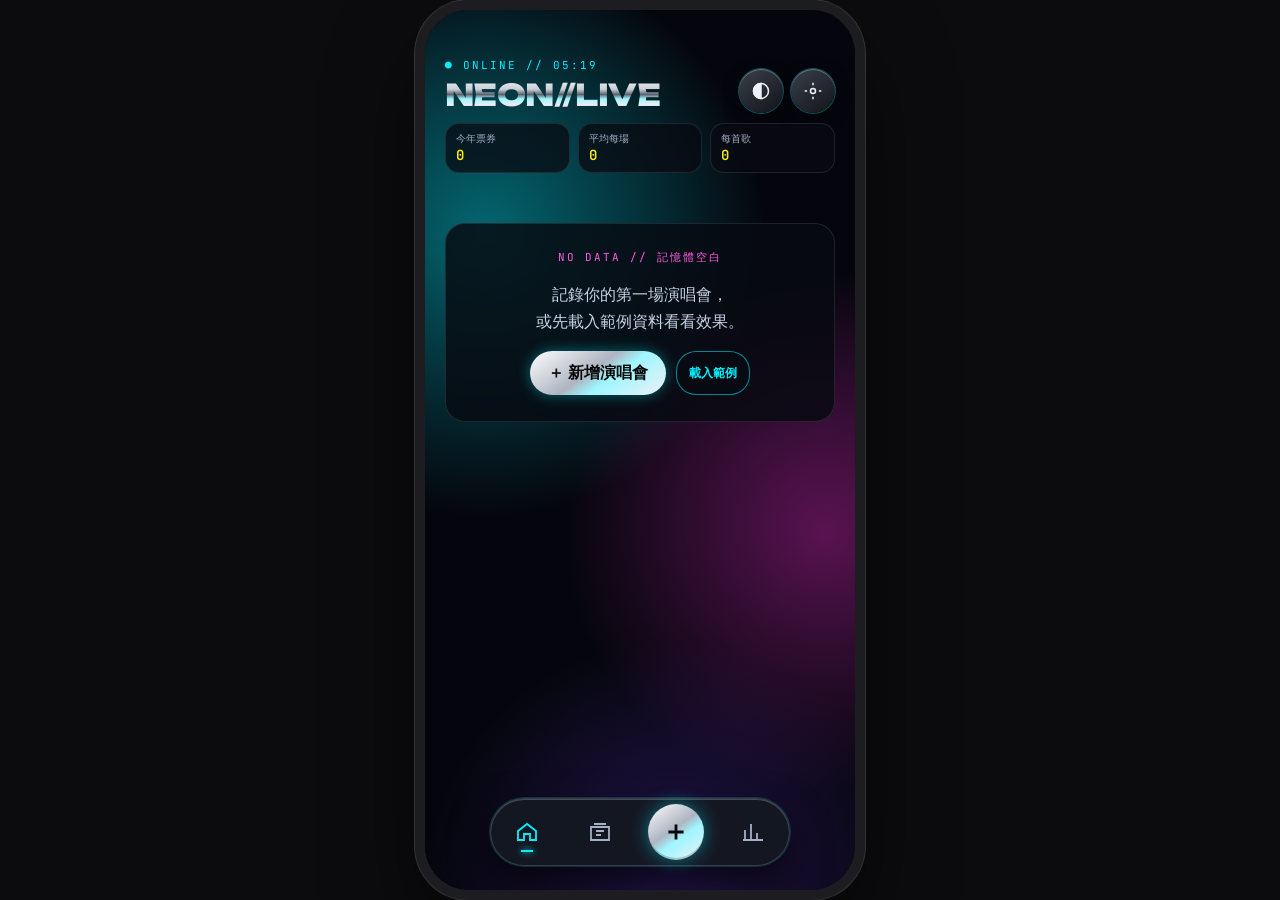
==== commit 0e3d5106: "首頁票卡固定寬度：長名稱不再把卡片撐寬；已參加未評分顯示「尚未評分」 Co-Authored-By: Claude Opus 5.5 <noreply@anthropic.com>" ====
--- a/index.html
+++ b/index.html
@@ -15,7 +15,7 @@
 <link rel="icon" href="icons/icon-192.png">
 <link rel="stylesheet" href="https://fonts.googleapis.com/css2?family=Unbounded:wght@500;800&family=JetBrains+Mono:wght@400;600&display=swap">
 <meta name="theme-color" content="#05060d">
-<link rel="stylesheet" href="app.css?v=29">
+<link rel="stylesheet" href="app.css?v=30">
 </head>
 <body>
 <div class="app">
@@ -142,8 +142,8 @@
   <div class="toast" role="status" aria-live="polite"></div>
 </div>
 <!-- 改版時 ?v= 要和 sw.js 的 VERSION 一起改，避免新舊檔案混用 -->
-<script src="js/core.js?v=29"></script>
-<script src="js/app.js?v=29"></script>
+<script src="js/core.js?v=30"></script>
+<script src="js/app.js?v=30"></script>
 
 </body>
 </html>
--- a/app.css
+++ b/app.css
@@ -131,7 +131,7 @@
 .money b{font:600 14px "JetBrains Mono",monospace;color:var(--y)}
 .track{display:flex;overflow-x:auto;scroll-snap-type:x mandatory;padding:18px calc(50% - 140px) 14px;scrollbar-width:none}
 .track::-webkit-scrollbar{display:none}
-.tk{flex:0 0 280px;height:430px;margin:0 6px;scroll-snap-align:center;border-radius:30px;padding:3px;background:var(--chrome);box-shadow:0 14px 30px rgba(0,0,0,.5);text-align:left}
+.tk{flex:0 0 280px;min-width:0;max-width:280px;height:430px;margin:0 6px;scroll-snap-align:center;border-radius:30px;padding:3px;background:var(--chrome);box-shadow:0 14px 30px rgba(0,0,0,.5);text-align:left}
 .tk .in{position:relative;display:flex;flex-direction:column;height:100%;border-radius:27px;overflow:hidden;background:linear-gradient(170deg,var(--card1),var(--card2) 70%)}
 .tk .art{position:relative;display:block;height:244px}
 .tk .art::after{content:"";position:absolute;inset:0;background:repeating-linear-gradient(105deg,transparent 0 16px,rgba(200,230,255,.1) 16px 17px),linear-gradient(to top,rgba(9,11,20,.95),transparent 55%)}
@@ -140,7 +140,8 @@
 .tk .day{position:absolute;left:16px;bottom:12px;z-index:1;font:800 48px/1 Unbounded,sans-serif;text-shadow:0 0 18px rgba(var(--c-rgb),.5)}
 .tk .day small{font:600 14px "JetBrains Mono","PingFang TC",monospace;margin-left:8px;color:#c7d2e6;letter-spacing:.06em;text-shadow:none}
 .tk .tear{display:block;border-top:2px dashed rgba(255,255,255,.22);margin:0 18px}
-.tk .mt{padding:14px 18px 0;display:flex;flex-direction:column;gap:4px}
+.tk .mt{padding:14px 18px 0;display:flex;flex-direction:column;gap:4px;min-width:0}
+.tk .mt>span{white-space:nowrap;overflow:hidden;text-overflow:ellipsis}
 .tk .ar{font:800 20px Unbounded,-apple-system,"PingFang TC",sans-serif;white-space:nowrap;overflow:hidden;text-overflow:ellipsis}
 .tk .ft{margin-top:auto;padding:0 18px 18px;display:flex;justify-content:space-between;align-items:flex-end}
 .bc{width:96px;height:26px;opacity:.8;background:repeating-linear-gradient(90deg,#c7d2e6 0 2px,transparent 2px 4px,#c7d2e6 4px 5px,transparent 5px 8px,#c7d2e6 8px 11px,transparent 11px 13px)}
